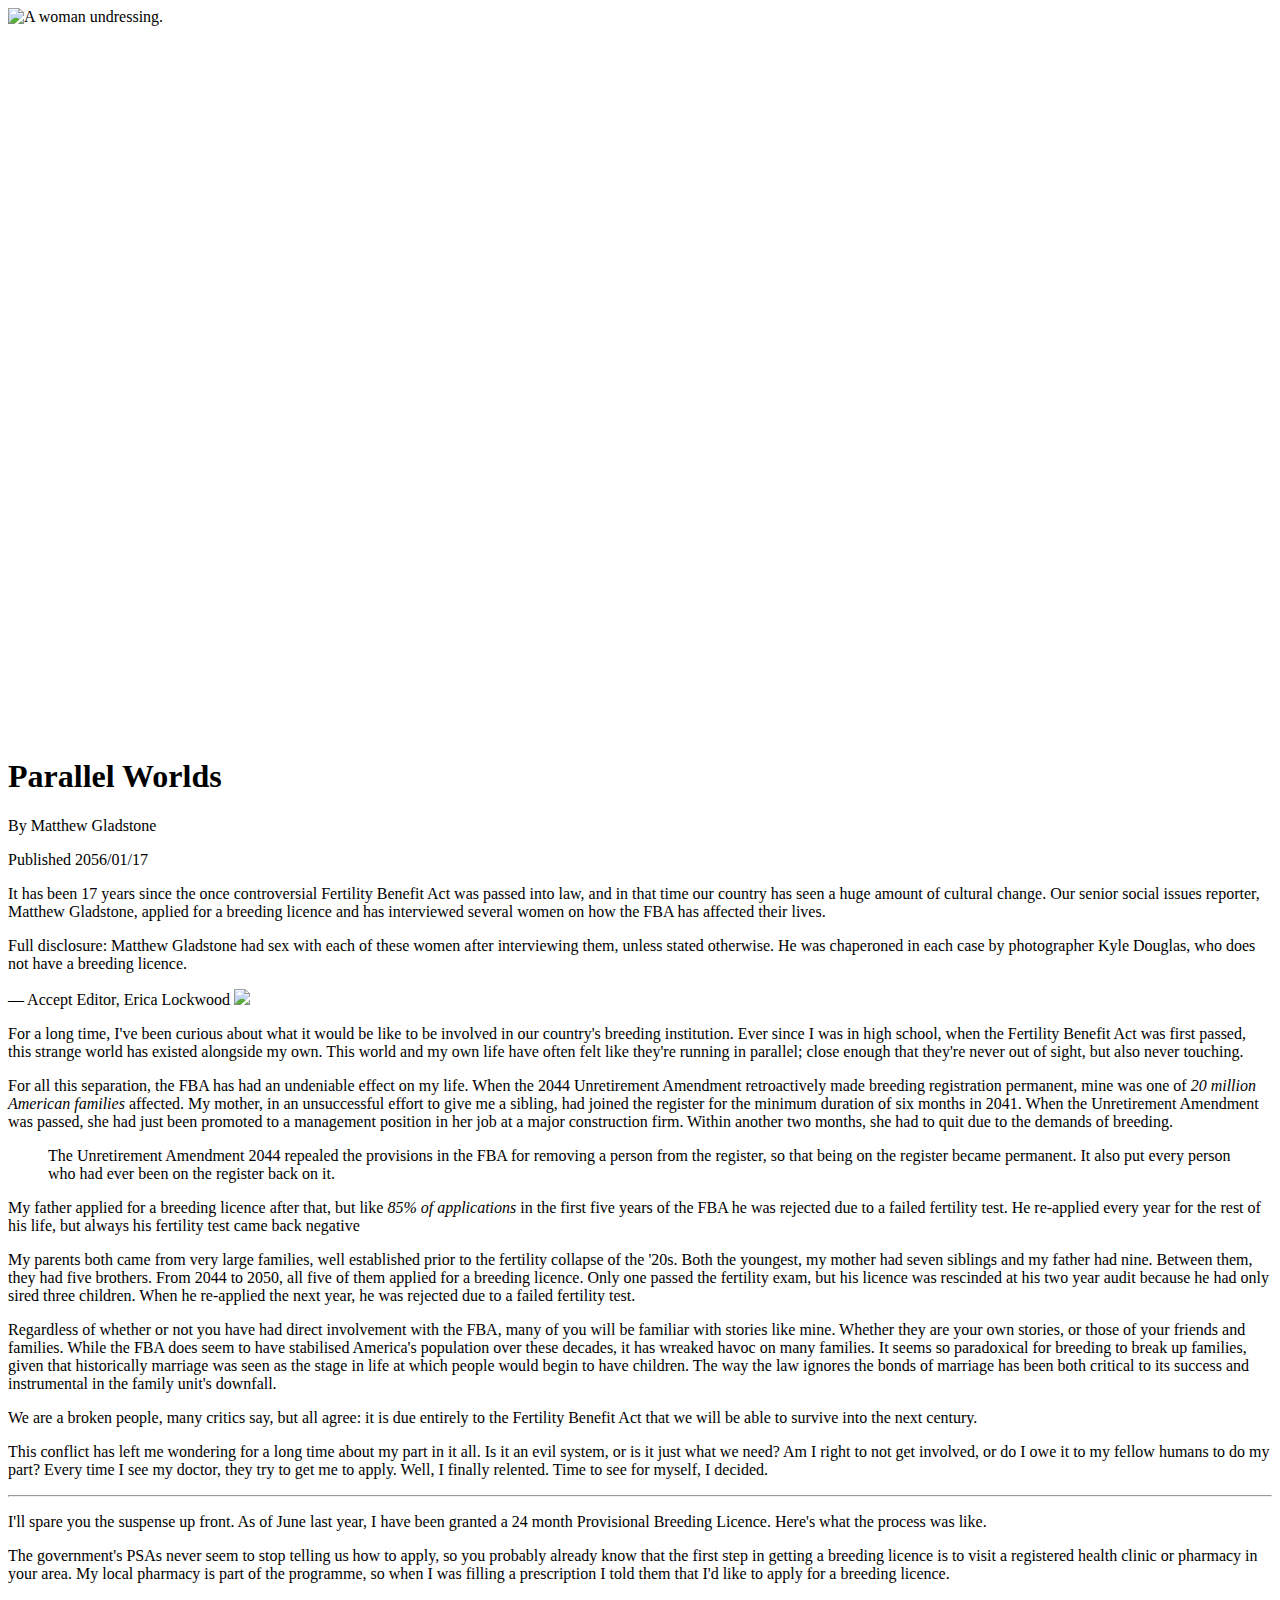
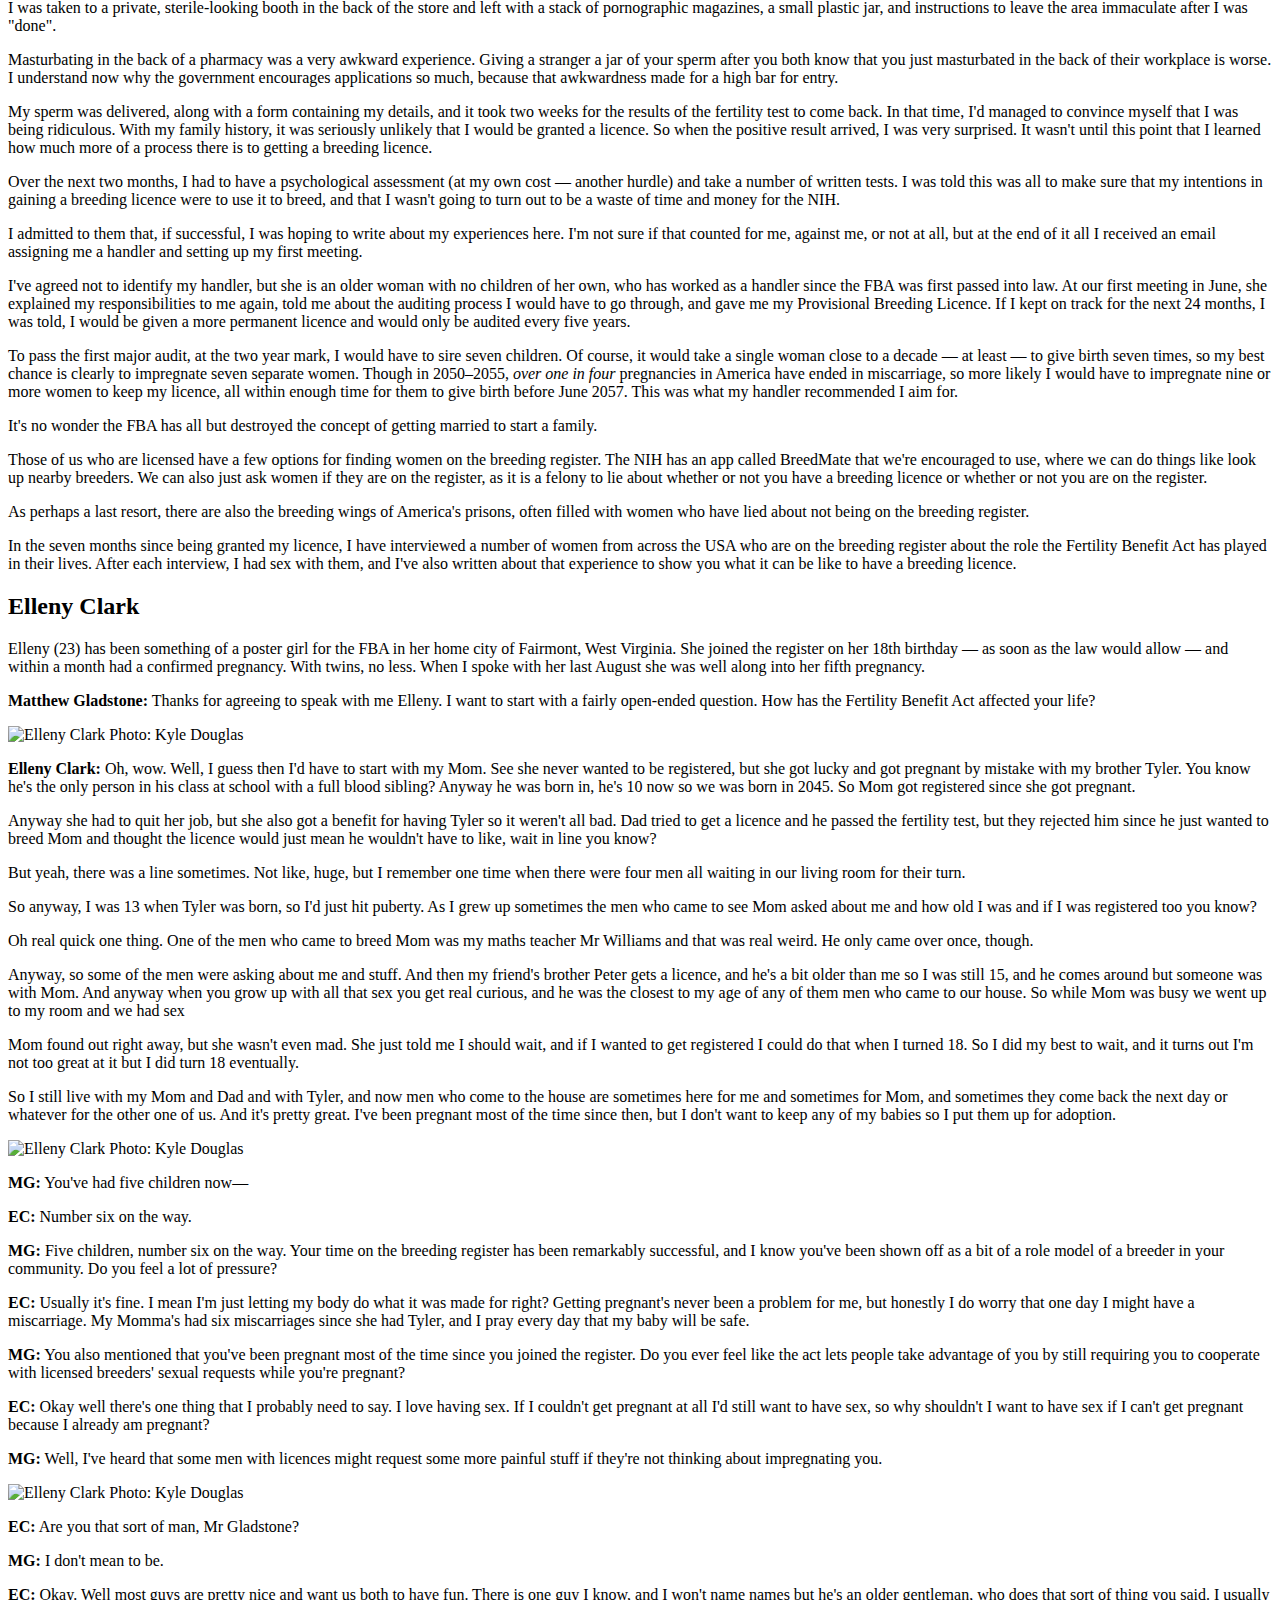
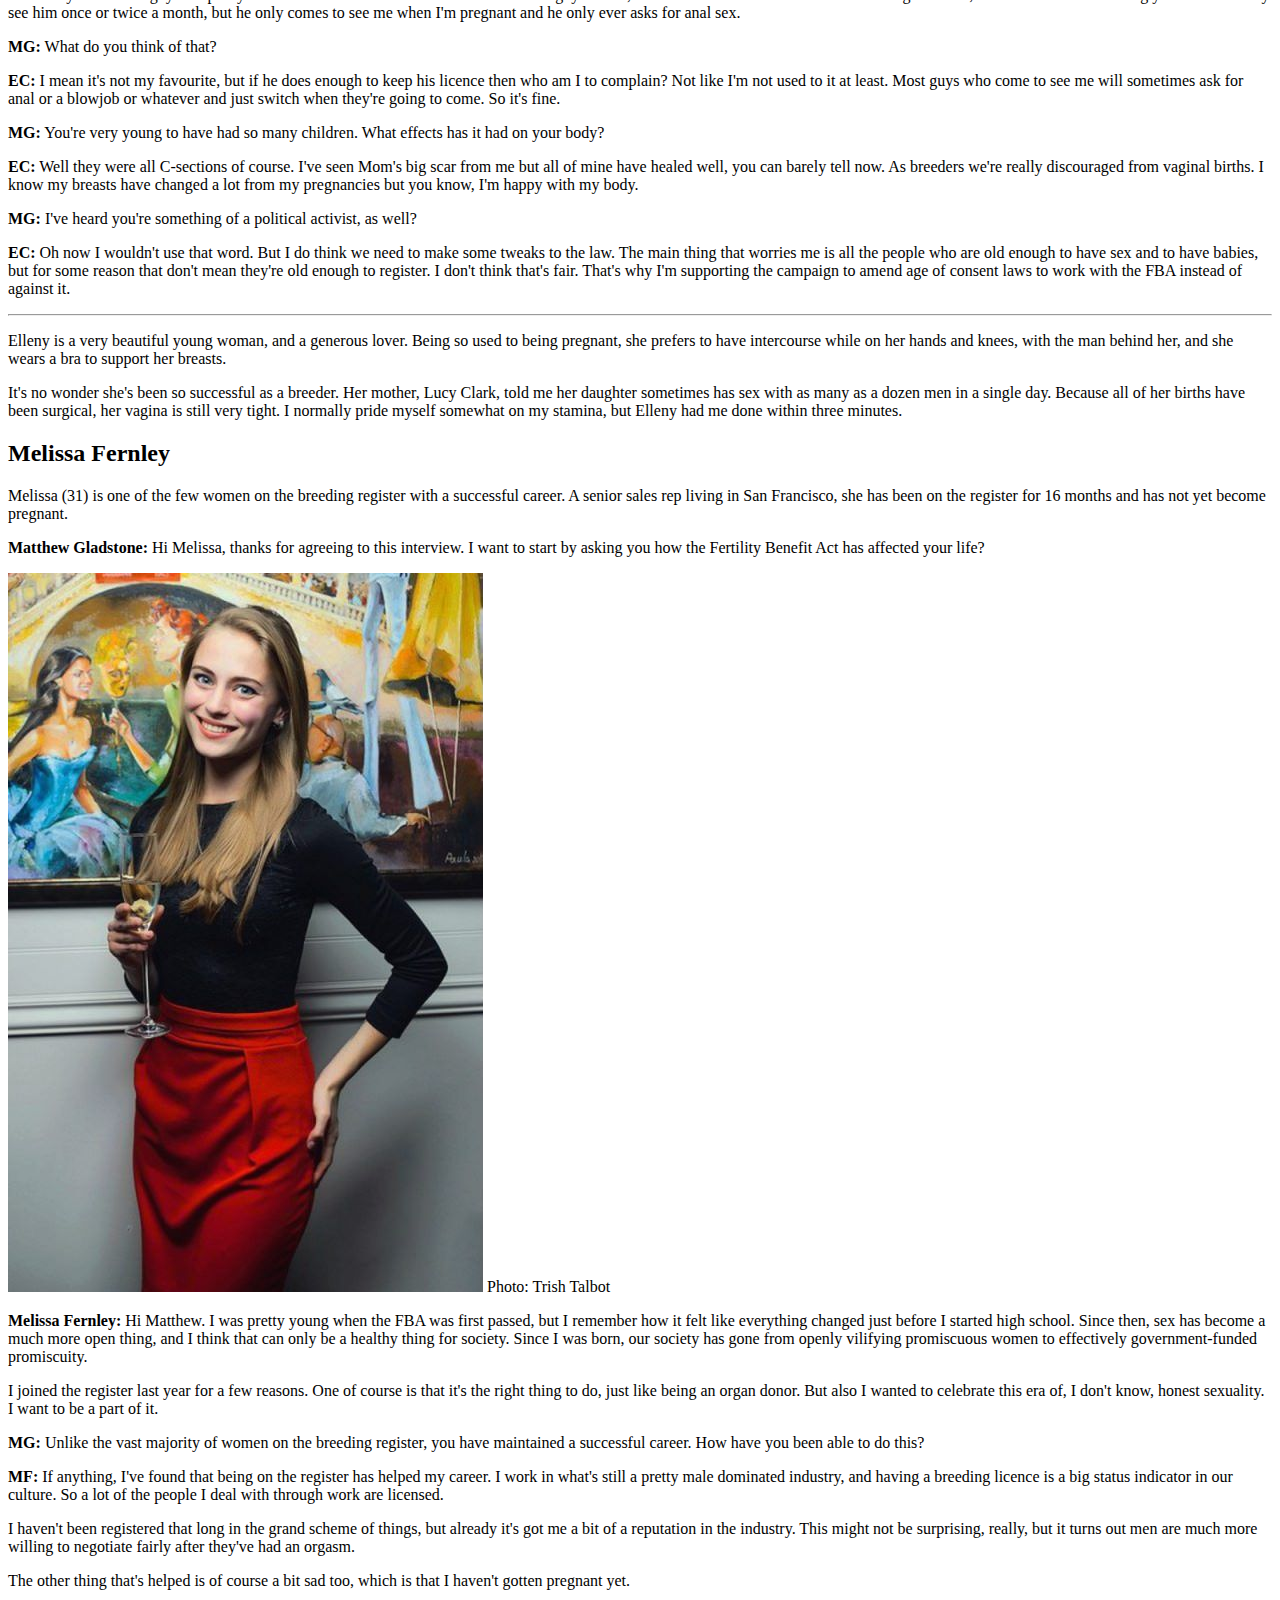
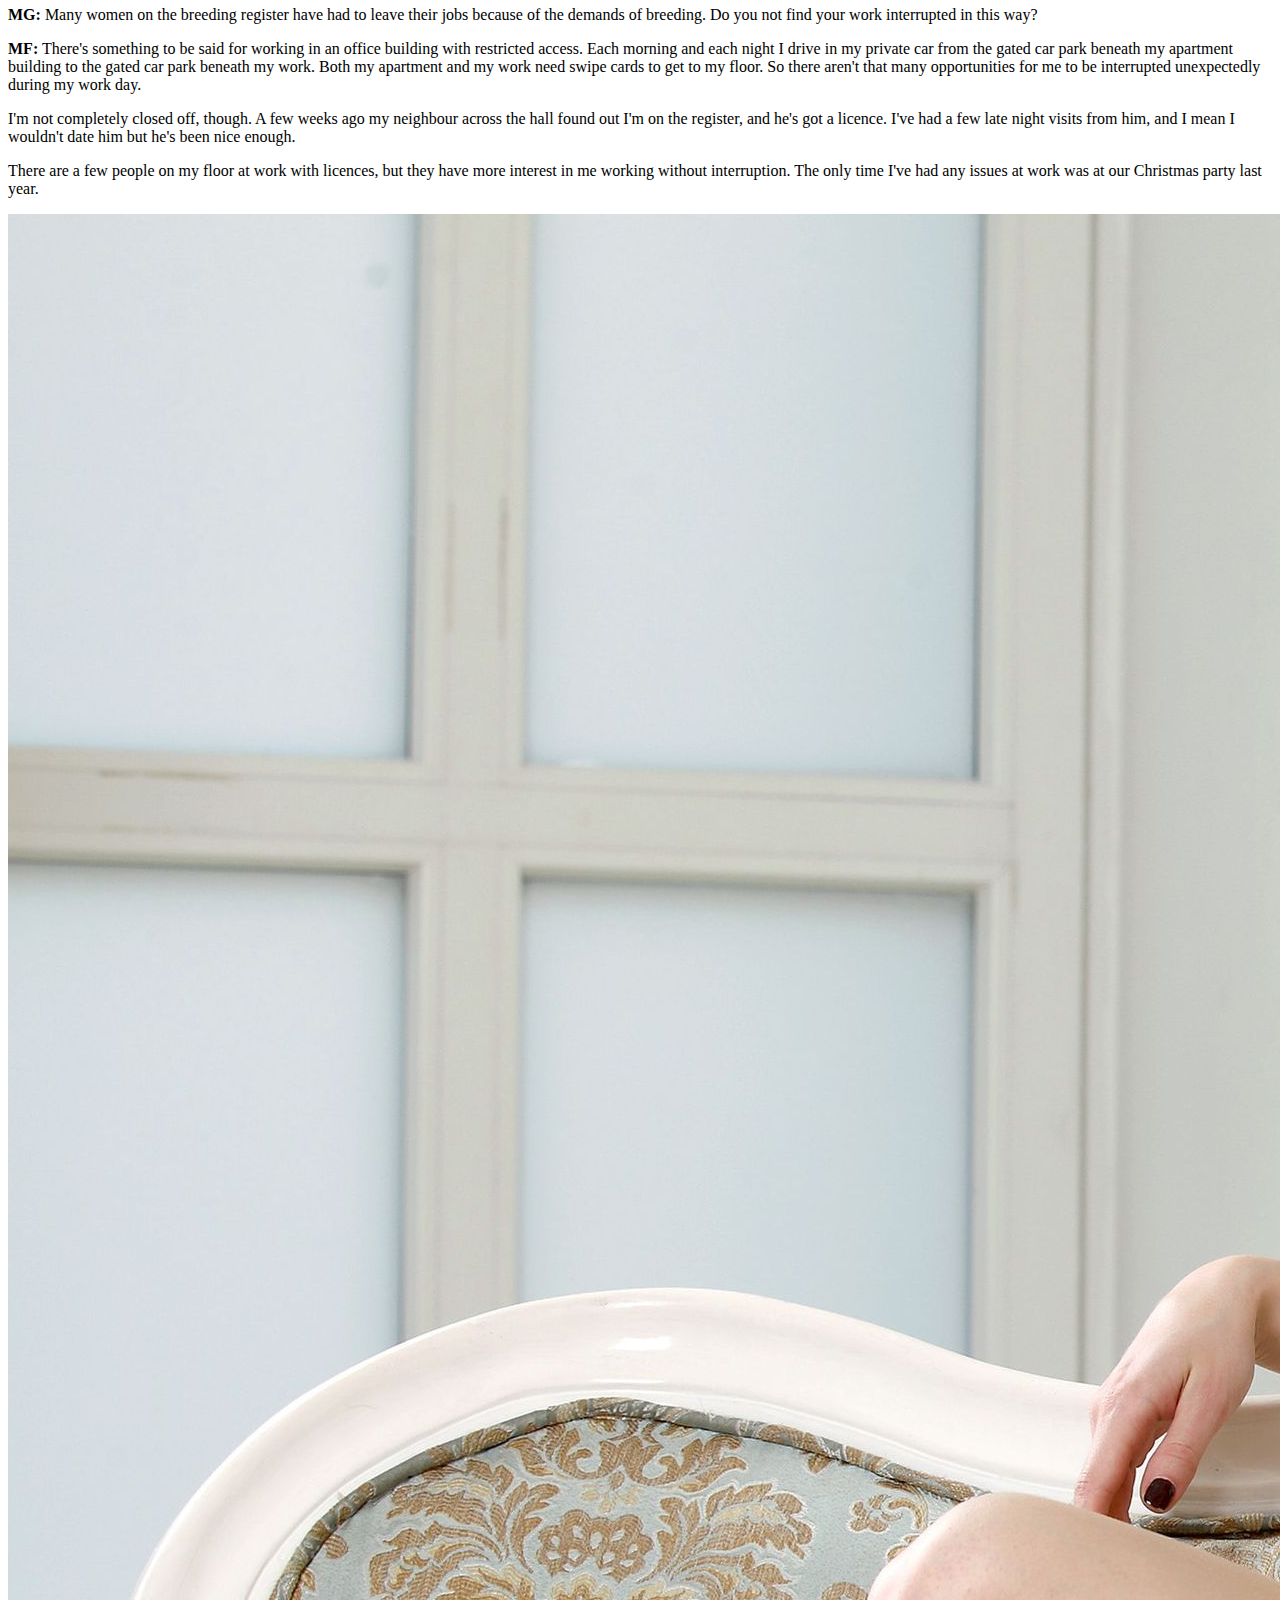
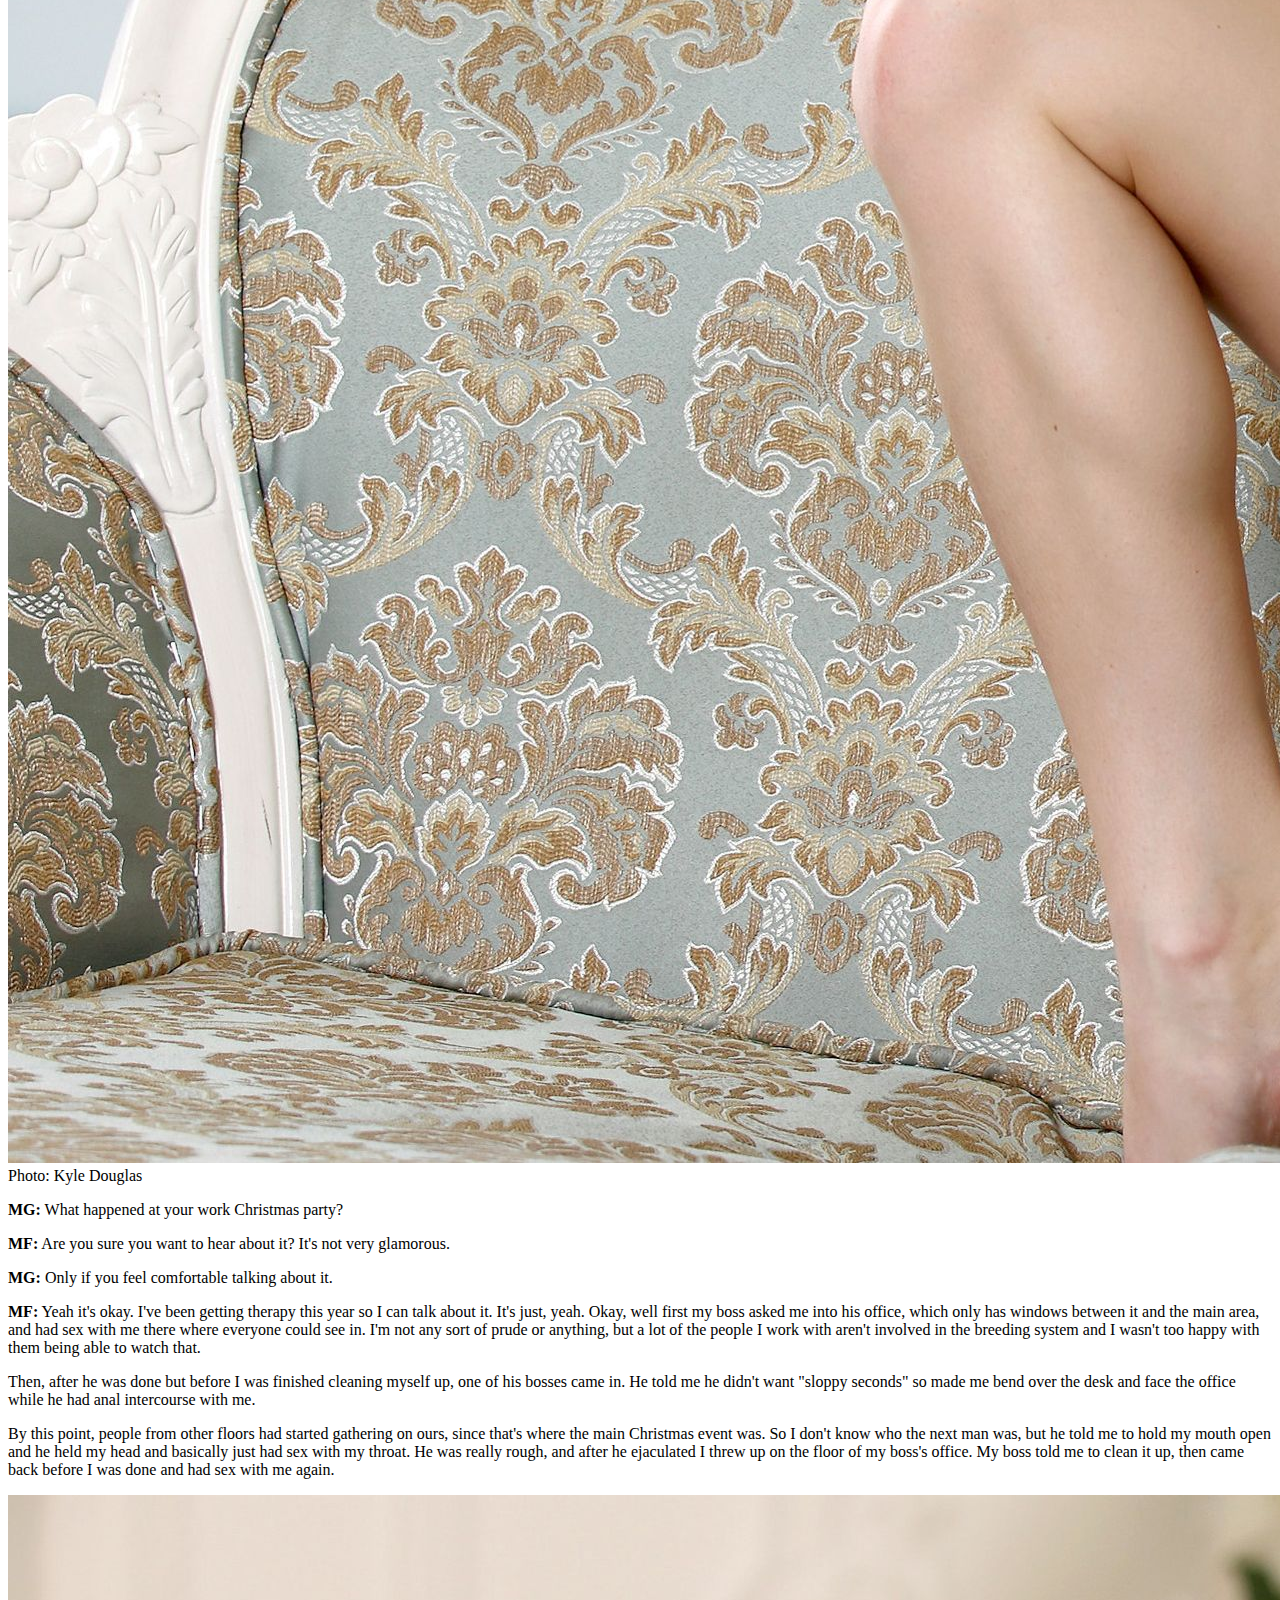
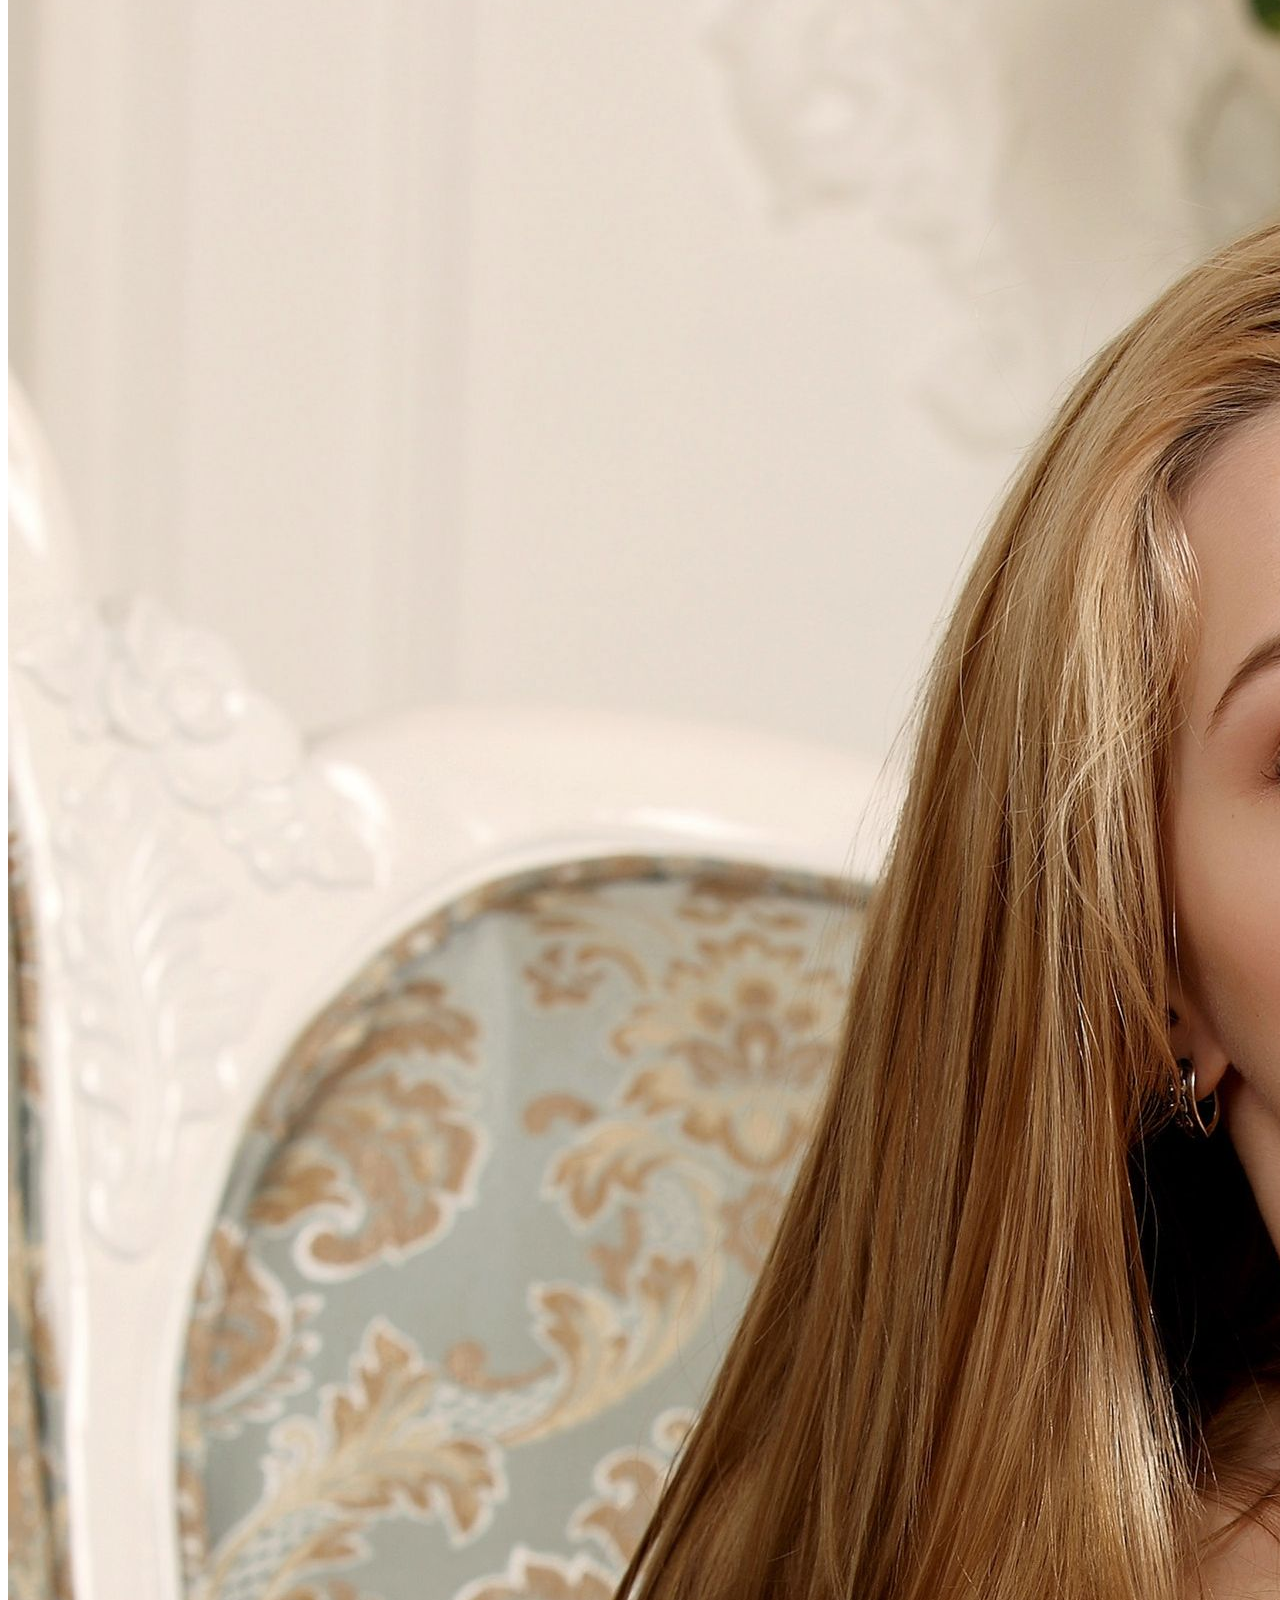
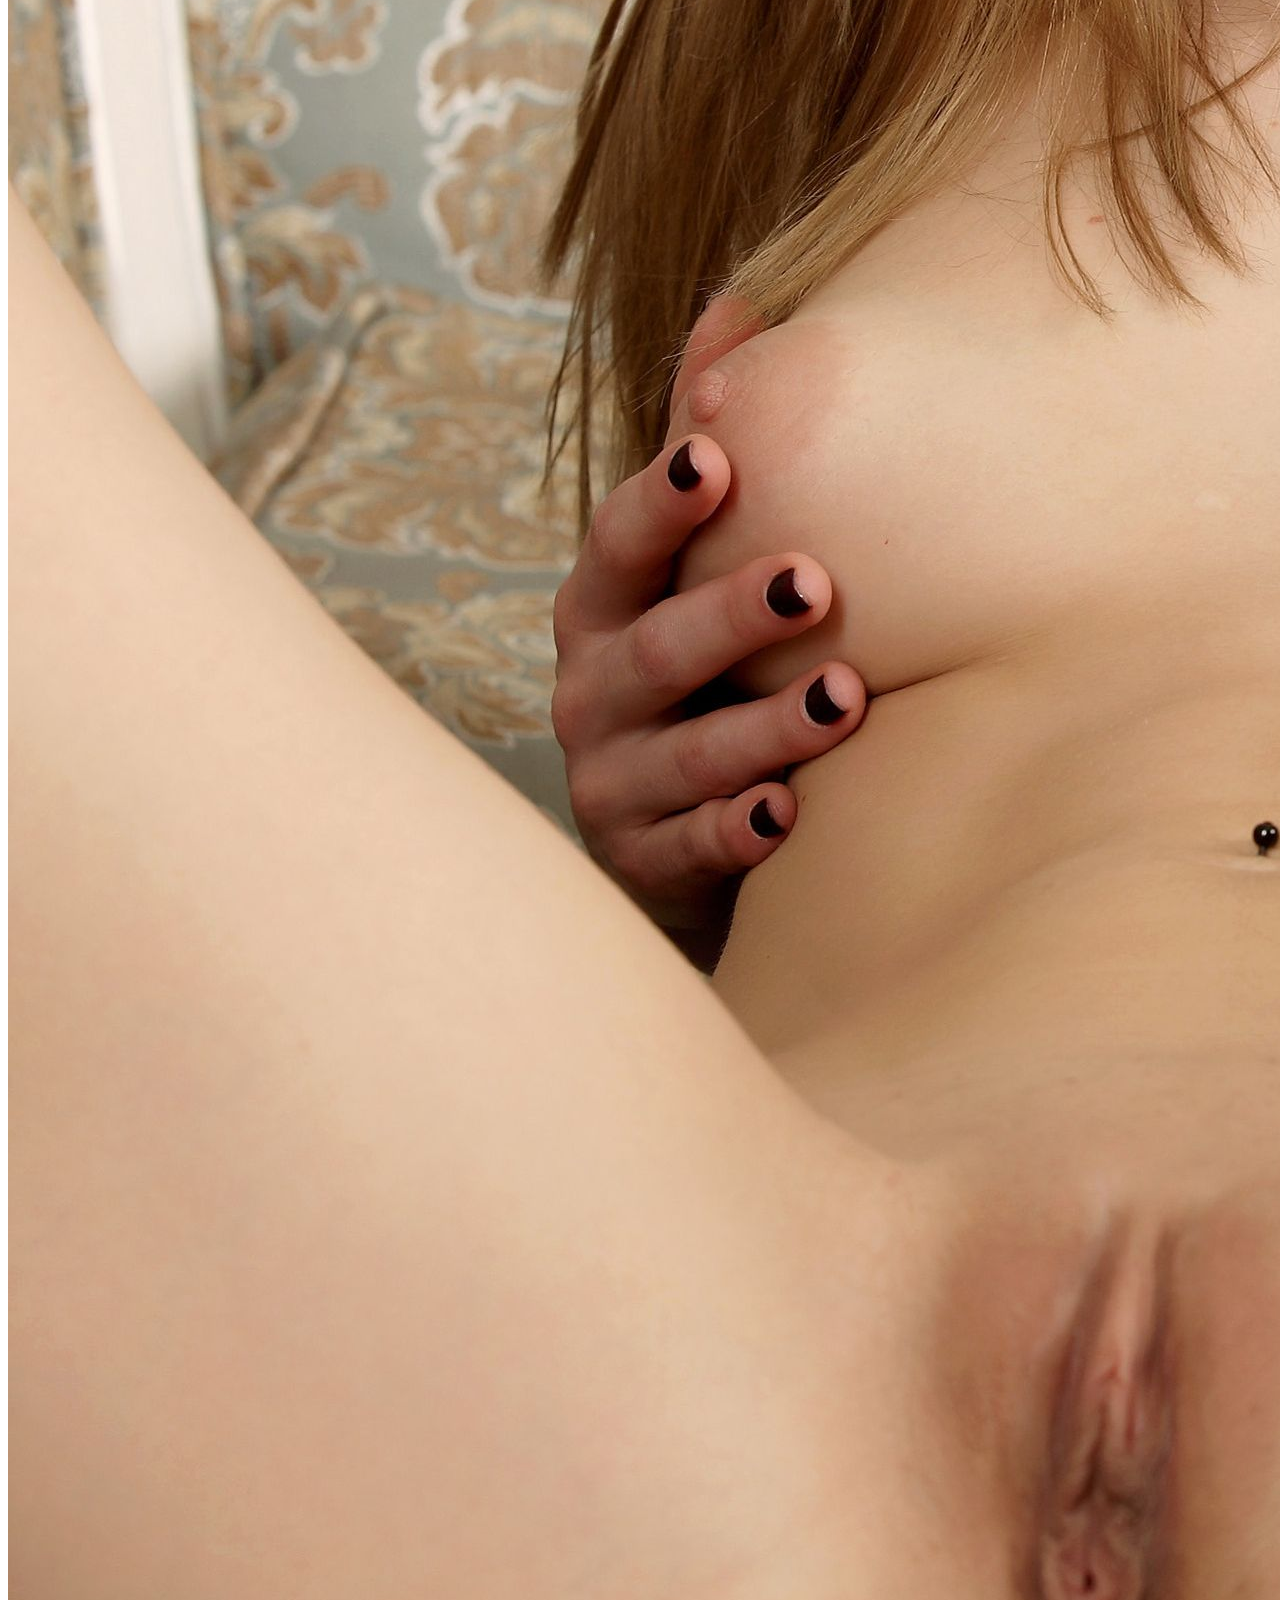
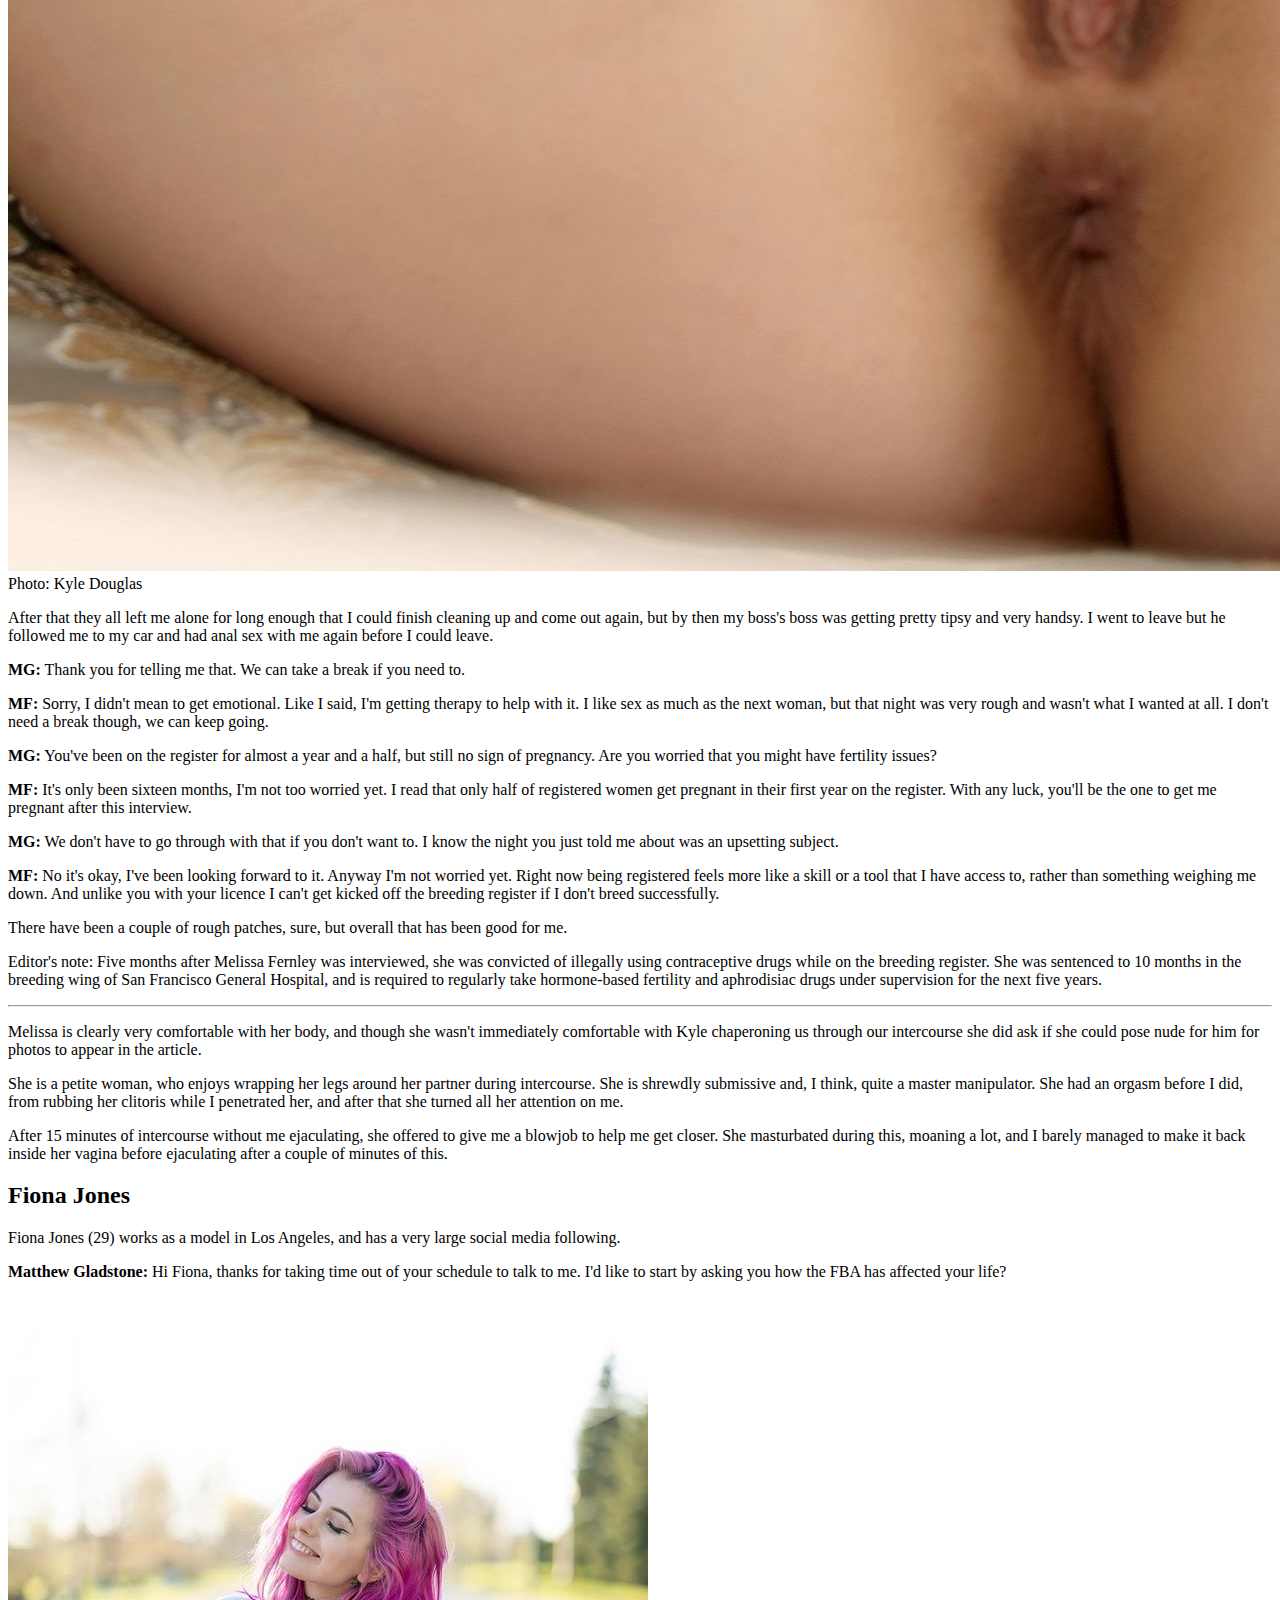
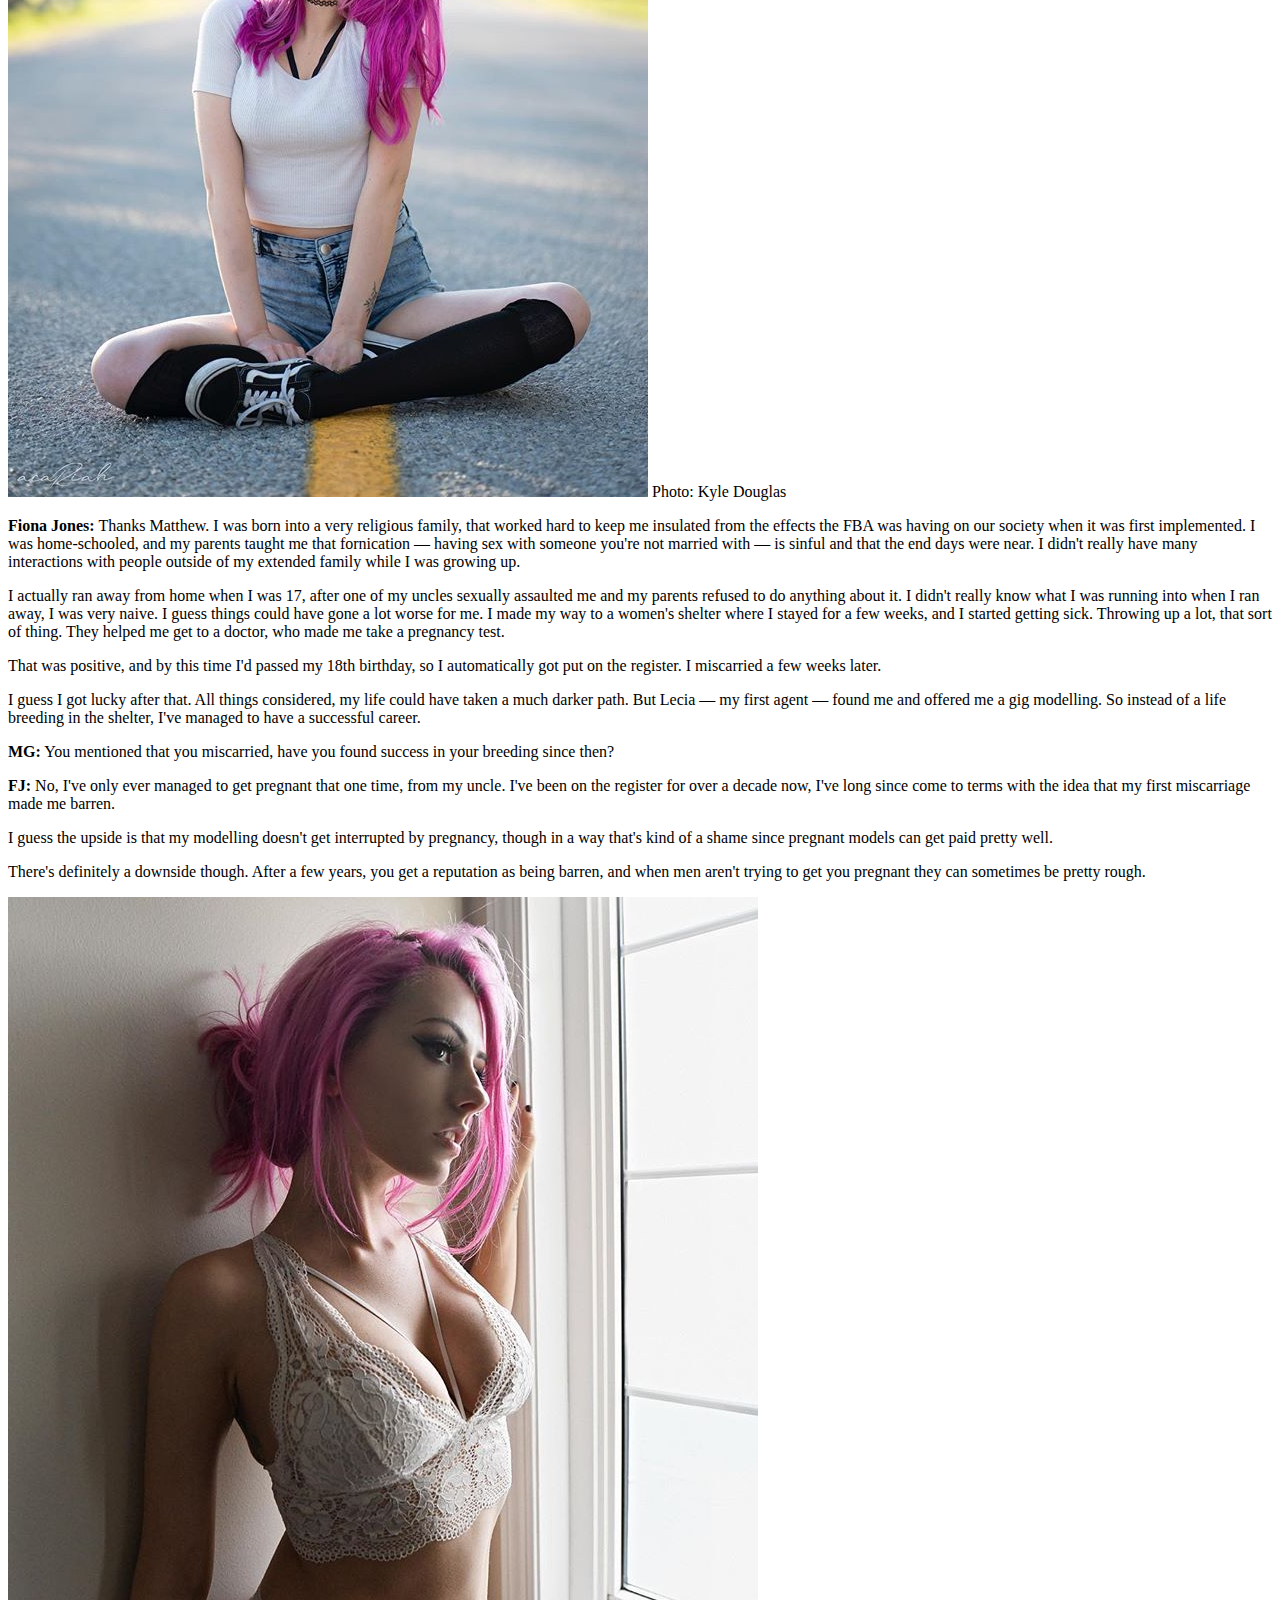
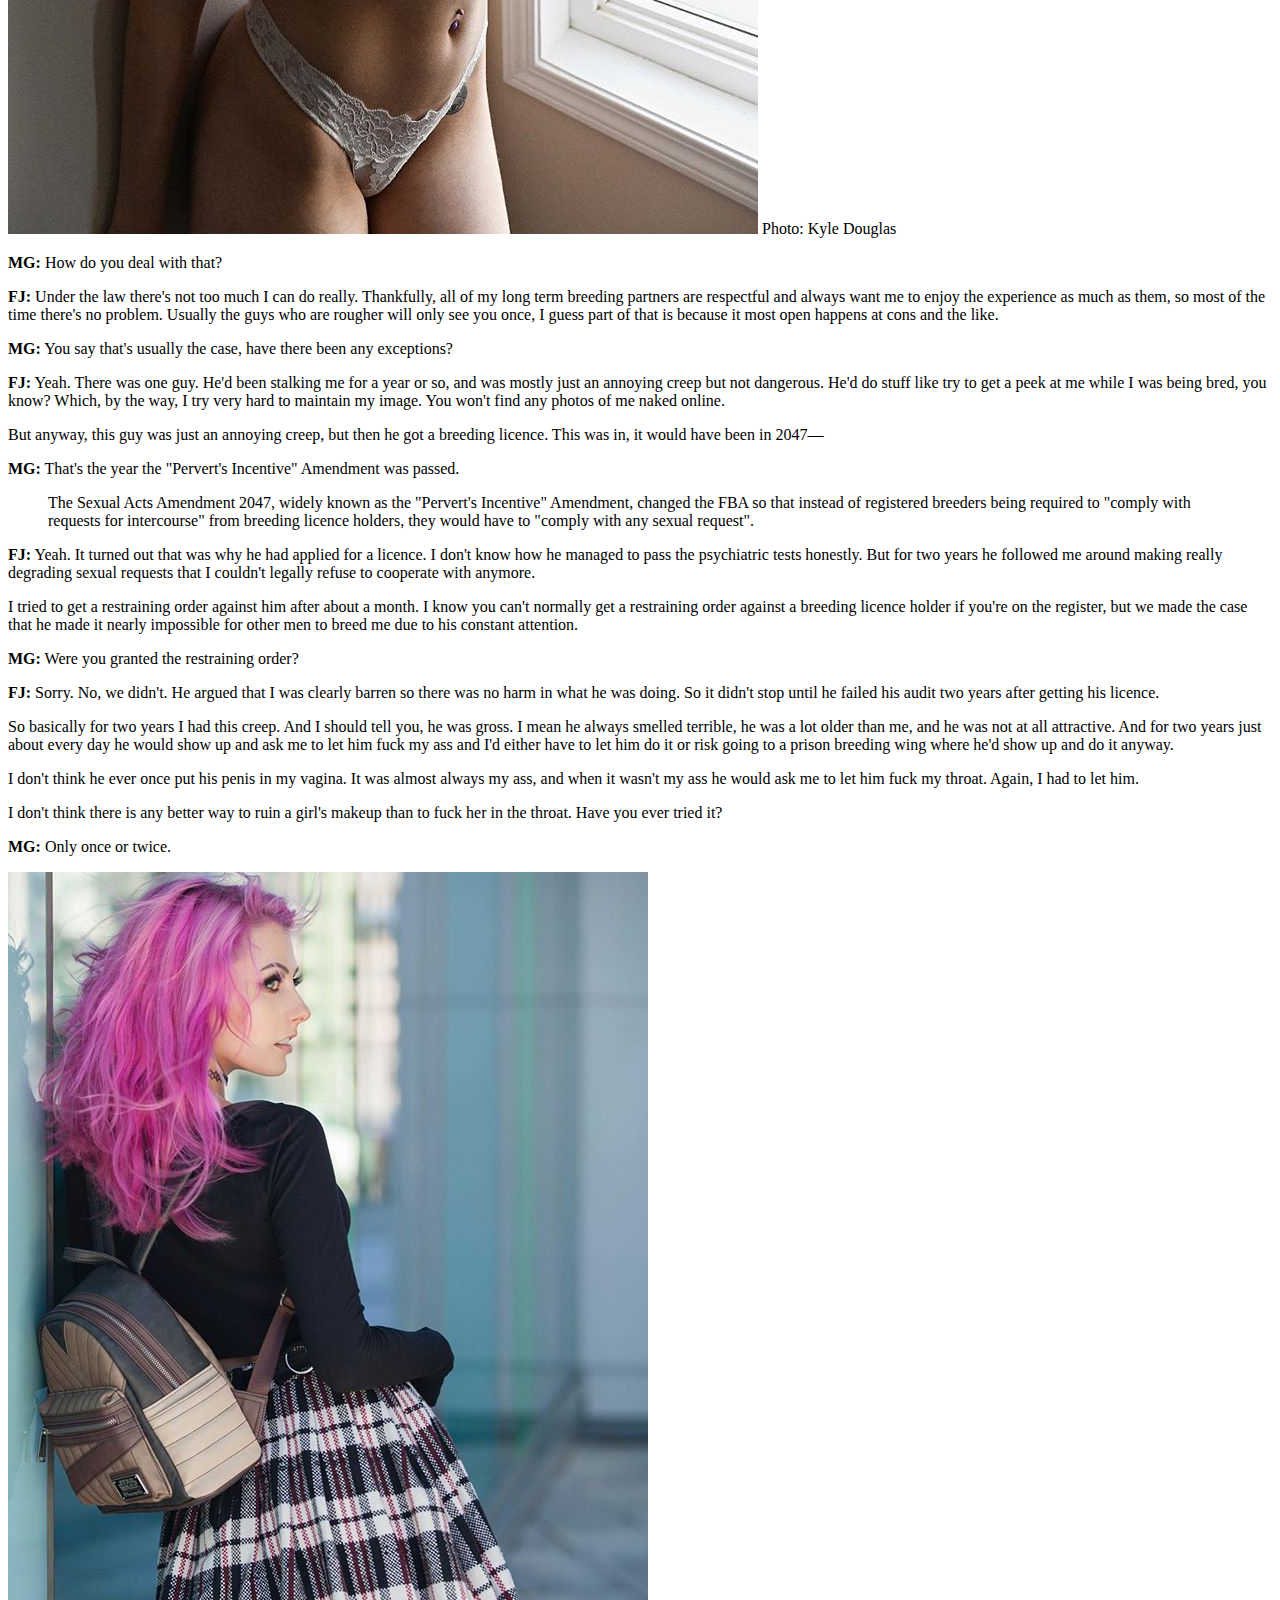
==== parallel-worlds/index.html @ 3870eb90 "Update index.html" ====
<!DOCTYPE html>
<html>

<head>
	<title>Parallel Worlds | Accept</title>

	<meta name="viewport" content="width=device-width, initial-scale=1.0">

	<link rel="icon" href="../favicon.ico" />
	<link rel="stylesheet" href="../style.css" />

	<script src="https://code.jquery.com/jquery-3.3.1.min.js"></script>
	<script>
		$(document).ready(function(){
			function slideInImages(event){
				var scrollTop = $(window).scrollTop();
				var scrollBottom = scrollTop+$(window).height();
				var images = $(".image-inset");
				images.each(function(){
					var image = $(this);
					var imageTop = image.offset().top;
					var imageBottom = imageTop+image.height();
					if (scrollBottom>imageTop && scrollTop<imageBottom){
						window.setTimeout(function(){image.addClass("show");}, 100);
					}
				});
			}
			$(window).on("scroll", slideInImages);
			slideInImages();
		});
	</script>
</head>

<body>
	<div class="top-image">
		<img src="../img/main/01.jpg" alt="A woman undressing." />
		<div style="padding-top:56.25%"></div>
	</div>

	<div class="layout">
		<article>
			<h1>Parallel Worlds</h1>

			<div class="article-info">
				<p>By Matthew Gladstone</p>
				<p>Published 2056/01/17</p>
			</div>

			<div class="editor-note">
				<p>It has been 17 years since the once controversial Fertility Benefit Act was passed into law, and in that time our country has seen a huge amount of cultural change. Our senior social issues reporter, Matthew Gladstone, applied for a breeding licence and has interviewed several women on how the FBA has affected their lives.</p>

				<p>Full disclosure: Matthew Gladstone had sex with each of these women after interviewing them, unless stated otherwise. He was chaperoned in each case by photographer Kyle Douglas, who does not have a breeding licence.</p>

				<p><span class="brand">&mdash;</span> Accept Editor, Erica Lockwood <img class="signoff" src="../img/heart.png" /></p>
			</div>

			<section>
				<p>For a long time, I've been curious about what it would be like to be involved in our country's breeding institution. Ever since I was in high school, when the Fertility Benefit Act was first passed, this strange world has existed alongside my own. This world and my own life have often felt like they're running in parallel; close enough that they're never out of sight, but also never touching.</p>

				<p>For all this separation, the FBA has had an undeniable effect on my life. When the 2044 Unretirement Amendment retroactively made breeding registration permanent, mine was one of <em class="highlight">20 million American families</em> affected. My mother, in an unsuccessful effort to give me a sibling, had joined the register for the minimum duration of six months in 2041. When the Unretirement Amendment was passed, she had just been promoted to a management position in her job at a major construction firm. Within another two months, she had to quit due to the demands of breeding.</p>

				<div class="pullquote-inset inset-center">
					<blockquote>
						<p>The Unretirement Amendment 2044 repealed the provisions in the FBA for removing a person from the register, so that being on the register became permanent. It also put every person who had ever been on the register back on it.</p>
					</blockquote>
				</div>

				<p>My father applied for a breeding licence after that, but like <em class="highlight">85% of applications</em> in the first five years of the FBA he was rejected due to a failed fertility test. He re-applied every year for the rest of his life, but always his fertility test came back negative</p>

				<p>My parents both came from very large families, well established prior to the fertility collapse of the '20s. Both the youngest, my mother had seven siblings and my father had nine. Between them, they had five brothers. From 2044 to 2050, all five of them applied for a breeding licence. Only one passed the fertility exam, but his licence was rescinded at his two year audit because he had only sired three children. When he re-applied the next year, he was rejected due to a failed fertility test.</p>

				<p>Regardless of whether or not you have had direct involvement with the FBA, many of you will be familiar with stories like mine. Whether they are your own stories, or those of your friends and families. While the FBA does seem to have stabilised America's population over these decades, it has wreaked havoc on many families. It seems so paradoxical for breeding to break up families, given that historically marriage was seen as the stage in life at which people would begin to have children. The way the law ignores the bonds of marriage has been both critical to its success and instrumental in the family unit's downfall.</p>

				<p>We are a broken people, many critics say, but all agree: it is due entirely to the Fertility Benefit Act that we will be able to survive into the next century.</p>

				<p>This conflict has left me wondering for a long time about my part in it all. Is it an evil system, or is it just what we need? Am I right to not get involved, or do I owe it to my fellow humans to do my part? Every time I see my doctor, they try to get me to apply. Well, I finally relented. Time to see for myself, I decided.</p>
			</section>

			<hr />

			<section>
				<p>I'll spare you the suspense up front. As of June last year, I have been granted a 24 month Provisional Breeding Licence. Here's what the process was like.</p>

				<p>The government's PSAs never seem to stop telling us how to apply, so you probably already know that the first step in getting a breeding licence is to visit a registered health clinic or pharmacy in your area. My local pharmacy is part of the programme, so when I was filling a prescription I told them that I'd like to apply for a breeding licence.</p>

				<p>I was taken to a private, sterile-looking booth in the back of the store and left with a stack of pornographic magazines, a small plastic jar, and instructions to leave the area immaculate after I was "done".</p>

				<p>Masturbating in the back of a pharmacy was a very awkward experience. Giving a stranger a jar of your sperm after you both know that you just masturbated in the back of their workplace is worse. I understand now why the government encourages applications so much, because that awkwardness made for a high bar for entry.</p>

				<p>My sperm was delivered, along with a form containing my details, and it took two weeks for the results of the fertility test to come back. In that time, I'd managed to convince myself that I was being ridiculous. With my family history, it was seriously unlikely that I would be granted a licence. So when the positive result arrived, I was very surprised. It wasn't until this point that I learned how much more of a process there is to getting a breeding licence.</p>

				<p>Over the next two months, I had to have a psychological assessment (at my own cost &mdash; another hurdle) and take a number of written tests. I was told this was all to make sure that my intentions in gaining a breeding licence were to use it to breed, and that I wasn't going to turn out to be a waste of time and money for the NIH.</p>

				<p>I admitted to them that, if successful, I was hoping to write about my experiences here. I'm not sure if that counted for me, against me, or not at all, but at the end of it all I received an email assigning me a handler and setting up my first meeting.</p>

				<p>I've agreed not to identify my handler, but she is an older woman with no children of her own, who has worked as a handler since the FBA was first passed into law. At our first meeting in June, she explained my responsibilities to me again, told me about the auditing process I would have to go through, and gave me my Provisional Breeding Licence. If I kept on track for the next 24 months, I was told, I would be given a more permanent licence and would only be audited every five years.</p>

				<p>To pass the first major audit, at the two year mark, I would have to sire seven children. Of course, it would take a single woman close to a decade &mdash; at least &mdash; to give birth seven times, so my best chance is clearly to impregnate seven separate women. Though in 2050&ndash;2055, <em class="highlight">over one in four</em> pregnancies in America have ended in miscarriage, so more likely I would have to impregnate nine or more women to keep my licence, all within enough time for them to give birth before June 2057. This was what my handler recommended I aim for.</p>

				<p>It's no wonder the FBA has all but destroyed the concept of getting married to start a family.</p>

				<p>Those of us who are licensed have a few options for finding women on the breeding register. The NIH has an app called BreedMate that we're encouraged to use, where we can do things like look up nearby breeders. We can also just ask women if they are on the register, as it is a felony to lie about whether or not you have a breeding licence or whether or not you are on the register.</p>

				<p>As perhaps a last resort, there are also the breeding wings of America's prisons, often filled with women who have lied about not being on the breeding register.</p>

				<p>In the seven months since being granted my licence, I have interviewed a number of women from across the USA who are on the breeding register about the role the Fertility Benefit Act has played in their lives. After each interview, I had sex with them, and I've also written about that experience to show you what it can be like to have a breeding licence.</p>
			</section>

			<section>
				<h2>Elleny Clark</h2>

				<p>Elleny (23) has been something of a poster girl for the FBA in her home city of Fairmont, West Virginia. She joined the register on her 18th birthday &mdash; as soon as the law would allow &mdash; and within a month had a confirmed pregnancy. With twins, no less. When I spoke with her last August she was well along into her fifth pregnancy.</p>

				<p><b>Matthew Gladstone:</b> Thanks for agreeing to speak with me Elleny. I want to start with a fairly open-ended question. How has the Fertility Benefit Act affected your life?</p>

				<div class="image-inset inset-left">
					<img src="../img/elleny-clark/01.jpg" alt="Elleny Clark" />
					<span class="image-caption">Photo: Kyle Douglas</span>
				</div>

				<p><b>Elleny Clark:</b> Oh, wow. Well, I guess then I'd have to start with my Mom. See she never wanted to be registered, but she got lucky and got pregnant by mistake with my brother Tyler. You know he's the only person in his class at school with a full blood sibling? Anyway he was born in, he's 10 now so we was born in 2045. So Mom got registered since she got pregnant.</p>

				<p>Anyway she had to quit her job, but she also got a benefit for having Tyler so it weren't all bad. Dad tried to get a licence and he passed the fertility test, but they rejected him since he just wanted to breed Mom and thought the licence would just mean he wouldn't have to like, wait in line you know?</p>

				<p>But yeah, there was a line sometimes. Not like, huge, but I remember one time when there were four men all waiting in our living room for their turn.</p>

				<p>So anyway, I was 13 when Tyler was born, so I'd just hit puberty. As I grew up sometimes the men who came to see Mom asked about me and how old I was and if I was registered too you know?</p>

				<p>Oh real quick one thing. One of the men who came to breed Mom was my maths teacher Mr Williams and that was real weird. He only came over once, though.</p>

				<p>Anyway, so some of the men were asking about me and stuff. And then my friend's brother Peter gets a licence, and he's a bit older than me so I was still 15, and he comes around but someone was with Mom. And anyway when you grow up with all that sex you get real curious, and he was the closest to my age of any of them men who came to our house. So while Mom was busy we went up to my room and we had sex</p>

				<p>Mom found out right away, but she wasn't even mad. She just told me I should wait, and if I wanted to get registered I could do that when I turned 18. So I did my best to wait, and it turns out I'm not too great at it but I did turn 18 eventually.</p>

				<p>So I still live with my Mom and Dad and with Tyler, and now men who come to the house are sometimes here for me and sometimes for Mom, and sometimes they come back the next day or whatever for the other one of us. And it's pretty great. I've been pregnant most of the time since then, but I don't want to keep any of my babies so I put them up for adoption.</p>

				<div class="image-inset inset-right">
					<img src="../img/elleny-clark/08.jpg" alt="Elleny Clark" />
					<span class="image-caption">Photo: Kyle Douglas</span>
				</div>

				<p><b>MG:</b> You've had five children now&mdash;</p>

				<p><b>EC:</b> Number six on the way.</p>

				<p><b>MG:</b> Five children, number six on the way. Your time on the breeding register has been remarkably successful, and I know you've been shown off as a bit of a role model of a breeder in your community. Do you feel a lot of pressure?</p>

				<p><b>EC:</b> Usually it's fine. I mean I'm just letting my body do what it was made for right? Getting pregnant's never been a problem for me, but honestly I do worry that one day I might have a miscarriage. My Momma's had six miscarriages since she had Tyler, and I pray every day that my baby will be safe.</p>

				<p><b>MG:</b> You also mentioned that you've been pregnant most of the time since you joined the register. Do you ever feel like the act lets people take advantage of you by still requiring you to cooperate with licensed breeders' sexual requests while you're pregnant?</p>

				<p><b>EC:</b> Okay well there's one thing that I probably need to say. I love having sex. If I couldn't get pregnant at all I'd still want to have sex, so why shouldn't I want to have sex if I can't get pregnant because I already am pregnant?</p>

				<p><b>MG:</b> Well, I've heard that some men with licences might request some more painful stuff if they're not thinking about impregnating you.</p>

				<div class="image-inset inset-left">
					<img src="../img/elleny-clark/12.jpg" alt="Elleny Clark" />
					<span class="image-caption">Photo: Kyle Douglas</span>
				</div>

				<p><b>EC:</b> Are you that sort of man, Mr Gladstone?</p>

				<p><b>MG:</b> I don't mean to be.</p>

				<p><b>EC:</b> Okay. Well most guys are pretty nice and want us both to have fun. There is one guy I know, and I won't name names but he's an older gentleman, who does that sort of thing you said. I usually see him once or twice a month, but he only comes to see me when I'm pregnant and he only ever asks for anal sex.</p>

				<p><b>MG:</b> What do you think of that?</p>

				<p><b>EC:</b> I mean it's not my favourite, but if he does enough to keep his licence then who am I to complain? Not like I'm not used to it at least. Most guys who come to see me will sometimes ask for anal or a blowjob or whatever and just switch when they're going to come. So it's fine.</p>

				<p><b>MG:</b> You're very young to have had so many children. What effects has it had on your body?</p>

				<p><b>EC:</b> Well they were all C-sections of course. I've seen Mom's big scar from me but all of mine have healed well, you can barely tell now. As breeders we're really discouraged from vaginal births. I know my breasts have changed a lot from my pregnancies but you know, I'm happy with my body.</p>

				<p><b>MG:</b> I've heard you're something of a political activist, as well?</p>

				<p><b>EC:</b> Oh now I wouldn't use that word. But I do think we need to make some tweaks to the law. The main thing that worries me is all the people who are old enough to have sex and to have babies, but for some reason that don't mean they're old enough to register. I don't think that's fair. That's why I'm supporting the campaign to amend age of consent laws to work with the FBA instead of against it.</p>

				<hr />

				<p>Elleny is a very beautiful young woman, and a generous lover. Being so used to being pregnant, she prefers to have intercourse while on her hands and knees, with the man behind her, and she wears a bra to support her breasts.</p>

				<p>It's no wonder she's been so successful as a breeder. Her mother, Lucy Clark, told me her daughter sometimes has sex with as many as a dozen men in a single day. Because all of her births have been surgical, her vagina is still very tight. I normally pride myself somewhat on my stamina, but Elleny had me done within three minutes.</p>
			</section>

			<section>
				<h2>Melissa Fernley</h2>

				<p>Melissa (31) is one of the few women on the breeding register with a successful career. A senior sales rep living in San Francisco, she has been on the register for 16 months and has not yet become pregnant.</p>

				<p><b>Matthew Gladstone:</b> Hi Melissa, thanks for agreeing to this interview. I want to start by asking you how the Fertility Benefit Act has affected your life?</p>

				<div class="image-inset inset-left">
					<img src="../img/melissa-fernley/01.jpg" alt="Melissa Fernley" />
					<span class="image-caption">Photo: Trish Talbot</span>
				</div>

				<p><b>Melissa Fernley:</b> Hi Matthew. I was pretty young when the FBA was first passed, but I remember how it felt like everything changed just before I started high school. Since then, sex has become a much more open thing, and I think that can only be a healthy thing for society. Since I was born, our society has gone from openly vilifying promiscuous women to effectively government-funded promiscuity.</p>

				<p>I joined the register last year for a few reasons. One of course is that it's the right thing to do, just like being an organ donor. But also I wanted to celebrate this era of, I don't know, honest sexuality. I want to be a part of it.</p>

				<p><b>MG:</b> Unlike the vast majority of women on the breeding register, you have maintained a successful career. How have you been able to do this?</p>

				<p><b>MF:</b> If anything, I've found that being on the register has helped my career. I work in what's still a pretty male dominated industry, and having a breeding licence is a big status indicator in our culture. So a lot of the people I deal with through work are licensed.</p>

				<p>I haven't been registered that long in the grand scheme of things, but already it's got me a bit of a reputation in the industry. This might not be surprising, really, but it turns out men are much more willing to negotiate fairly after they've had an orgasm.</p>

				<p>The other thing that's helped is of course a bit sad too, which is that I haven't gotten pregnant yet.</p>

				<p><b>MG:</b> Many women on the breeding register have had to leave their jobs because of the demands of breeding. Do you not find your work interrupted in this way?</p>

				<p><b>MF:</b> There's something to be said for working in an office building with restricted access. Each morning and each night I drive in my private car from the gated car park beneath my apartment building to the gated car park beneath my work. Both my apartment and my work need swipe cards to get to my floor. So there aren't that many opportunities for me to be interrupted unexpectedly during my work day.</p>

				<p>I'm not completely closed off, though. A few weeks ago my neighbour across the hall found out I'm on the register, and he's got a licence. I've had a few late night visits from him, and I mean I wouldn't date him but he's been nice enough.</p>

				<p>There are a few people on my floor at work with licences, but they have more interest in me working without interruption. The only time I've had any issues at work was at our Christmas party last year.</p>

				<div class="image-inset inset-center">
					<img src="../img/melissa-fernley/05.jpg" alt="Melissa Fernley" />
					<span class="image-caption">Photo: Kyle Douglas</span>
				</div>

				<p><b>MG:</b> What happened at your work Christmas party?</p>

				<p><b>MF:</b> Are you sure you want to hear about it? It's not very glamorous.</p>

				<p><b>MG:</b> Only if you feel comfortable talking about it.</p>

				<p><b>MF:</b> Yeah it's okay. I've been getting therapy this year so I can talk about it. It's just, yeah. Okay, well first my boss asked me into his office, which only has windows between it and the main area, and had sex with me there where everyone could see in. I'm not any sort of prude or anything, but a lot of the people I work with aren't involved in the breeding system and I wasn't too happy with them being able to watch that.</p>

				<p>Then, after he was done but before I was finished cleaning myself up, one of his bosses came in. He told me he didn't want "sloppy seconds" so made me bend over the desk and face the office while he had anal intercourse with me.</p>

				<p>By this point, people from other floors had started gathering on ours, since that's where the main Christmas event was. So I don't know who the next man was, but he told me to hold my mouth open and he held my head and basically just had sex with my throat. He was really rough, and after he ejaculated I threw up on the floor of my boss's office. My boss told me to clean it up, then came back before I was done and had sex with me again.</p>

				<div class="image-inset inset-right">
					<img src="../img/melissa-fernley/07.jpg" alt="Melissa Fernley" />
					<span class="image-caption">Photo: Kyle Douglas</span>
				</div>

				<p>After that they all left me alone for long enough that I could finish cleaning up and come out again, but by then my boss's boss was getting pretty tipsy and very handsy. I went to leave but he followed me to my car and had anal sex with me again before I could leave.</p>

				<p><b>MG:</b> Thank you for telling me that. We can take a break if you need to.</p>

				<p><b>MF:</b> Sorry, I didn't mean to get emotional. Like I said, I'm getting therapy to help with it. I like sex as much as the next woman, but that night was very rough and wasn't what I wanted at all. I don't need a break though, we can keep going.</p>

				<p><b>MG:</b> You've been on the register for almost a year and a half, but still no sign of pregnancy. Are you worried that you might have fertility issues?</p>

				<p><b>MF:</b> It's only been sixteen months, I'm not too worried yet. I read that only half of registered women get pregnant in their first year on the register. With any luck, you'll be the one to get me pregnant after this interview.</p>

				<p><b>MG:</b> We don't have to go through with that if you don't want to. I know the night you just told me about was an upsetting subject.</p>

				<p><b>MF:</b> No it's okay, I've been looking forward to it. Anyway I'm not worried yet. Right now being registered feels more like a skill or a tool that I have access to, rather than something weighing me down. And unlike you with your licence I can't get kicked off the breeding register if I don't breed successfully.</p>

				<p>There have been a couple of rough patches, sure, but overall that has been good for me.</p>

				<p class="editor-note">Editor's note: Five months after Melissa Fernley was interviewed, she was convicted of illegally using contraceptive drugs while on the breeding register. She was sentenced to 10 months in the breeding wing of San Francisco General Hospital, and is required to regularly take hormone-based fertility and aphrodisiac drugs under supervision for the next five years.</p>

				<hr />

				<p>Melissa is clearly very comfortable with her body, and though she wasn't immediately comfortable with Kyle chaperoning us through our intercourse she did ask if she could pose nude for him for photos to appear in the article.</p>

				<p>She is a petite woman, who enjoys wrapping her legs around her partner during intercourse. She is shrewdly submissive and, I think, quite a master manipulator. She had an orgasm before I did, from rubbing her clitoris while I penetrated her, and after that she turned all her attention on me.</p>

				<p>After 15 minutes of intercourse without me ejaculating, she offered to give me a blowjob to help me get closer. She masturbated during this, moaning a lot, and I barely managed to make it back inside her vagina before ejaculating after a couple of minutes of this.</p>
			</section>

			<section>
				<h2>Fiona Jones</h2>

				<p>Fiona Jones (29) works as a model in Los Angeles, and has a very large social media following.</p>

				<p><b>Matthew Gladstone:</b> Hi Fiona, thanks for taking time out of your schedule to talk to me. I'd like to start by asking you how the FBA has affected your life?</p>

				<div class="image-inset inset-left">
					<img src="../img/fiona-jones/10.jpg" alt="Fiona Jones" />
					<span class="image-caption">Photo: Kyle Douglas</span>
				</div>

				<p><b>Fiona Jones:</b> Thanks Matthew. I was born into a very religious family, that worked hard to keep me insulated from the effects the FBA was having on our society when it was first implemented. I was home-schooled, and my parents taught me that fornication &mdash; having sex with someone you're not married with &mdash; is sinful and that the end days were near. I didn't really have many interactions with people outside of my extended family while I was growing up.</p>

				<p>I actually ran away from home when I was 17, after one of my uncles sexually assaulted me and my parents refused to do anything about it. I didn't really know what I was running into when I ran away, I was very naive. I guess things could have gone a lot worse for me. I made my way to a women's shelter where I stayed for a few weeks, and I started getting sick. Throwing up a lot, that sort of thing. They helped me get to a doctor, who made me take a pregnancy test.</p>

				<p>That was positive, and by this time I'd passed my 18th birthday, so I automatically got put on the register. I miscarried a few weeks later.</p>

				<p>I guess I got lucky after that. All things considered, my life could have taken a much darker path. But Lecia &mdash; my first agent &mdash; found me and offered me a gig modelling. So instead of a life breeding in the shelter, I've managed to have a successful career.</p>

				<p><b>MG:</b> You mentioned that you miscarried, have you found success in your breeding since then?</p>

				<p><b>FJ:</b> No, I've only ever managed to get pregnant that one time, from my uncle. I've been on the register for over a decade now, I've long since come to terms with the idea that my first miscarriage made me barren.</p>

				<p>I guess the upside is that my modelling doesn't get interrupted by pregnancy, though in a way that's kind of a shame since pregnant models can get paid pretty well.</p>

				<p>There's definitely a downside though. After a few years, you get a reputation as being barren, and when men aren't trying to get you pregnant they can sometimes be pretty rough.</p>

				<div class="image-inset inset-right">
					<img src="../img/fiona-jones/03.jpg" alt="Fiona Jones" />
					<span class="image-caption">Photo: Kyle Douglas</span>
				</div>

				<p><b>MG:</b> How do you deal with that?</p>

				<p><b>FJ:</b> Under the law there's not too much I can do really. Thankfully, all of my long term breeding partners are respectful and always want me to enjoy the experience as much as them, so most of the time there's no problem. Usually the guys who are rougher will only see you once, I guess part of that is because it most open happens at cons and the like.</p>

				<p><b>MG:</b> You say that's usually the case, have there been any exceptions?</p>

				<p><b>FJ:</b> Yeah. There was one guy. He'd been stalking me for a year or so, and was mostly just an annoying creep but not dangerous. He'd do stuff like try to get a peek at me while I was being bred, you know? Which, by the way, I try very hard to maintain my image. You won't find any photos of me naked online.</p>

				<p>But anyway, this guy was just an annoying creep, but then he got a breeding licence. This was in, it would have been in 2047&mdash;</p>

				<p><b>MG:</b> That's the year the "Pervert's Incentive" Amendment was passed.</p>

				<div class="pullquote-inset inset-center">
					<blockquote>
						<p>The Sexual Acts Amendment 2047, widely known as the "Pervert's Incentive" Amendment, changed the FBA so that instead of registered breeders being required to "comply with requests for intercourse" from breeding licence holders, they would have to "comply with any sexual request".</p>
					</blockquote>
				</div>

				<p><b>FJ:</b> Yeah. It turned out that was why he had applied for a licence. I don't know how he managed to pass the psychiatric tests honestly. But for two years he followed me around making really degrading sexual requests that I couldn't legally refuse to cooperate with anymore.</p>

				<p>I tried to get a restraining order against him after about a month. I know you can't normally get a restraining order against a breeding licence holder if you're on the register, but we made the case that he made it nearly impossible for other men to breed me due to his constant attention.</p>

				<p><b>MG:</b> Were you granted the restraining order?</p>

				<p><b>FJ:</b> Sorry. No, we didn't. He argued that I was clearly barren so there was no harm in what he was doing. So it didn't stop until he failed his audit two years after getting his licence.</p>

				<p>So basically for two years I had this creep. And I should tell you, he was gross. I mean he always smelled terrible, he was a lot older than me, and he was not at all attractive. And for two years just about every day he would show up and ask me to let him fuck my ass and I'd either have to let him do it or risk going to a prison breeding wing where he'd show up and do it anyway.</p>

				<p>I don't think he ever once put his penis in my vagina. It was almost always my ass, and when it wasn't my ass he would ask me to let him fuck my throat. Again, I had to let him.</p>

				<p>I don't think there is any better way to ruin a girl's makeup than to fuck her in the throat. Have you ever tried it?</p>

				<p><b>MG:</b> Only once or twice.</p>

				<div class="image-inset inset-left">
					<img src="../img/fiona-jones/05.jpg" alt="Fiona Jones" />
					<span class="image-caption">Photo: Kyle Douglas</span>
				</div>

				<p><b>FJ:</b> Well you've probably seen then how it smears spit all over the lower half of her face, and makes her cry away any eye makeup she had on. I started to pray that this day, he would show up and ask to fuck my ass, because at least then I could still do my job afterwards.</p>

				<p>And that lasted two years. But honestly, it's the only serious trouble I've had. Like I said before, usually guys who just want to use my body to get off only do it once, and they don't tend to show up right before a shoot.</p>

				<p><b>MG:</b> Do you think the Pervert's Incentive was a mistake?</p>

				<p><b>FJ:</b> I don't know. I've read that we were in danger of not having enough successful breeding men to keep our population stable. I mean I'm not naive, I know why it was implemented and I know it's had more effects than just a couple of bad years for me.</p>

				<p>If there was any mistake. I think it's that they didn't also tighten up the psych tests to stop guys like that getting licensed. But overall? It's probably done more good than harm.</p>

				<p><b>MG:</b> You mentioned before that you put a lot of effort into maintaining your image. But you've also said fans with breeding licences can do some pretty nasty things with you at public events. How do you balance that?</p>

				<p><b>FJ:</b> Very carefully. It's definitely not easy. I have to choose which cons I go to based on their breeding policies, I stay by my stall the whole time and always have it set up right next to a private breeding tent, and I always have to arrive very early and leave very late. It can be pretty exhausting, but even so I find cons can be pretty fun.</p>

				<p><b>MG:</b> What about in your work? Surely some of your colleagues have licences, and there are always cameras around.</p>

				<p><b>FJ:</b> Everyone I work with is great about it. A lot of photographers are licensed and will want to have sex after the shoot, but they're mostly long-term partners who I actually know very well. Everyone there respects how I want to control my image.</p>

				<hr />

				<p>When we went to have sex after the interview, Fiona asked if I would like to try "using her throat". She assured me that she was now quite good at receiving that sort of attention, that she would enjoy it, and that she trusted that I wouldn't hurt her.</p>

				<p>To do this, she lay on her bed on her back, with her head hanging off the side, and guided me to penetrate her throat. With one hand she reached back around me to hold my buttocks and help control my pace, while she rubbed her vulva with her other hand.</p>

				<p>She hadn't lied about being good at it, and several times she used her hand to show me that I could safely increase my pace or thrust harder.</p>

				<p>It took about 10 minutes before I felt confident to thrust into her like this hard and fast enough to bring myself to orgasm. As I grew close, she pressed a fingertip against my anus, which I will readily admit I enjoyed.</p>

				<p>She had warned me before we started that I should pull out before I ejaculated so it would go into her mouth instead of potentially down her windpipe, but I confess in the moment I forgot this until after I started to ejaculate mid-thrust and instinctively pushed myself as deep inside her as I could manage.</p>

				<p>I had to apologise profusely through her coughing fit that followed. She was right that the act entirely ruined her makeup. I can understand now why some men might prefer this to vaginal sex, in cases where impregnation is not possible.</p>
			</section>

			<section>
				<h2>Ocean Liu</h2>

				<p>Ocean Liu (34) immigrated from China when she was 18, and now lives in Houston, Texas, with her long-term boyfriend, Adam, and their golden retriever, Poyo.</p>

				<p><b>Matthew Gladstone:</b> Hi Ocean, thanks for agreeing to speak with me today. I start each of these interviews by asking how the Fertility Benefit Act has affected your life, but in your case it's a little more complicated. Could you please tell me how both the Fertility Breeding Act here in America and China's Breeding Policy have affected your life?</p>

				<p><b>Ocean Liu:</b> Hello Matthew. Before we start, I would just like to say thank you very much for this interview. My experiences with China's Breeding Policy have had a very strong effect on my life, both in China and here in America, so I hope you don't mind if it's quite a long answer.</p>

				<p><b>MG:</b> Not at all, please go on.</p>

				<div class="image-inset inset-left">
					<img src="../img/ocean-liu/01.jpg" alt="Ocean Liu" />
					<span class="image-caption">Photo: Ocean Liu</span>
				</div>

				<p><b>OL:</b> Okay. Although I have spent longer living under the rules of the FBA, my life has been influenced much more by China's Breeding Policy. Growing up in China, every girl is taken from her home after she turns 16, and made to go to a breeding camp. Life there is very strict, I suppose it is similar to attending boarding school. While you are there they continue your education, you wear a uniform, and you sleep and eat with the other girls.</p>

				<p>But in another way it is like being conscripted into an army. You spend a year at that camp, and in that time they train you to be the best breeder you can possibly be. They control your diet, put you through a tough exercise regime every day, and make you take a lot of pills and injections.</p>

				<p>They never told us what the drugs were for, but from the way we changed at that camp we all thought they were for helping us maintain an ideal weight and for increasing libido. I suppose they probably were also aimed at improving our fertility.</p>

				<p>After a year, when you are 17, they move you to another camp. When I was taken to my second camp, I didn't know anyone there, and I was given very little opportunity to speak with the other girls there. This was the breeding camp, which they had spent the previous year preparing us for. Unlike the first camp, here we were given our own rooms. We ate and slept there, and the only time in which I could interact with any of the other girls at the camp was during the morning exercise routine. But after that, we were confined to our rooms for the remainder of the day.</p>

				<p>Everyone had to stay at this camp for a year, unless they became pregnant. It was explained to me that, if I was found to be pregnant, I would be taken to another camp for a year before returning here to start my year of breeding service again. This is how China ensures the most fertile women are able to continue being bred for the longest. I did not get pregnant during my year here, but I saw many women who I think would have been in their thirties or even forties during the group exercise every morning, so clearly it must work.</p>

				<p>Because I did not get pregnant, after I turned 18 I was returned to my family home. Re-integration was&hellip; difficult. For the past two years I had been trained and conditioned that my interactions with men would all be sexual, and my libido was still very high from the camp's drug regimen. On several occasions during my first few months back I presented myself to my father without thinking about what I was doing. My mother was very worried by this, and encouraged me to travel to America to live with her sister until I could break this conditioning.</p>

				<div class="image-inset inset-center">
					<img src="../img/ocean-liu/07.jpg" alt="Ocean Liu" />
					<span class="image-caption">Photo: Adam Zhen</span>
				</div>

				<p>My mother chaperoned me to my aunt's house here in Houston. It was a difficult and embarrassing journey. My mother had puchased a chastity belt to protect me, but when we arrived in America the metal in it set off security alerts. I remember this encounter very clearly, because of how incredibly embarrassing it was. They patted me down, then took me to a private room when I refused to remove the bulky item around my pubic area. There, they made me remove my pants to see what it was. They tried to speak to me for a long time but I understood very little English then. It wasn't until another guard finally entered the room with my mother's key and gave it to me that I could remove the chastity belt.</p>

				<p>Standing there with my bottom half naked and two of the guards in the room being men, I had an overwhelming urge to present myself to them. So, I did. They seemed shocked, but conversed and eventually the woman and one of the men left the room. The man who was still there showed me a card, and I could read English better than I could understand it so I did recognise the words "FBA", though at the time I didn't know what that meant.</p>

				<p>He had sex with me there in that room before eventually returning me to my mother. I could tell she was very upset, but she didn't ask me what had happened.</p>

				<p>So that is how I arrived in America. My mother delivered me to my aunt's home before she left home, and there my aunt started trying to untrain my conditioning from the breeding camp. Before very long, though, I started showing signs of pregnancy.</p>

				<p>There was a lot of discussion in my family around if I should stay in America, knowing I would be made to join the breeding register if I remained, or if I should return to China where I would likely struggle to overcome my conditioning.</p>

				<p>In the end, I made the decision to stay. I wanted do my best to use what I had learned in China to be a very good breeder under the American system.</p>

				<p>I guess the rest is history? That was the first of three successful pregnancies I have carried here. A few years ago I met Adam for the first time when he came to breed me, and we fell in love.</p>

				<p><b>MG:</b> It's very interesting that, over a year in a breeding camp, you didn't get pregnant. But then after your first sexual encounter in America you were successfully bred. What do you put this down to?</p>

				<p><b>OL:</b> I think the reason is the men. In China, every man is told to breed and every woman is told to breed. Here in America, only some men are told to breed, and they have to be tested for fertility. I think that almost all of the men who tried to breed me in my room in the camp would have been infertile, but the man with the breeding licence in the airport would have been fertile.</p>

				<p><b>MG:</b> It sounds like you think China might benefit from following a more American model, then?</p>

				<div class="image-inset inset-right">
					<img src="../img/ocean-liu/06.jpg" alt="Ocean Liu" />
					<span class="image-caption">Photo: Adam Zhen</span>
				</div>

				<p><b>OL:</b> Well, in one respect. I think the way they encourage every man to breed, even though almost all of them are infertile, is a bad decision. But there are less fertility problems in women and China is very good at turning us into good breeders.</p>

				<p>America has lots of advertising telling women to join the breeding register, but most never will. I know some are made to join because they get pregnant, but realistically this is very rare. I think America can learn more from China than we can learn from America, in that it needs to make more effort to teach girls to be good breeders.</p>

				<p>You were telling me before the interview how the breeding system here has felt like it is separate to your life. That is the problem &mdash; people can step aside from it. It would be better for Americans to see breeding as their duty, instead of something to choose if it suits them.</p>

				<p><b>MG:</b> It's interesting to hear you say that. Now that you've been living in America for 16 years, I'm sure you've seen just how much of a cultural shift we have seen in this area. We've seen this, for example, with the Unretirement Amendment 12 years ago and the Pervert's Incentive Amendment nine years ago. Some states have proposed laws for pre-registration of girls who are under 18, so they will automatically join the register once they are old enough. Do you think this cultural shift has been moving, and is continuing to move, in the right direction?</p>

				<p><b>OL:</b> Hmm, this is a hard question. One thing that I have certainly noticed here in America that was not the case in China is how much men here desire blowjobs and anal sex. In China, everyone knows that it is our duty to breed. In America, I think many men with a licence see it as a license to have sex more than a licence to breed, and just that they have to breed so they can keep it.</p>

				<p>The Pervert's Amendment is the perfect example of this, and I think it was a bad idea. It focuses on the men, but like I said earlier having more men is not the answer. America needs to focus on teaching its young women to be breeders, and to move away from this fascination with non-breeding sex.</p>

				<p class="editor-note">Editor's note: The above interview has been edited for clarity. Due to a medical emergency, Kyle Douglas was unavailable to chaperone intercourse between Ocean Liu and Matthew Gladstone, so they did not have sex after their interview as originally intended.</p>
			</section>

			<hr />

			<section>
				<p>It's only been seven months since I gained my licence, so I haven't yet ticked off any of the requirements of my audit. I hadn't realised just how anxiety-inducing these first months of being licenced would be, where I know my responsibilities but have now way yet to know if I am meeting them.</p>

				<p>At first, my ability to work while fulfilling my responsibilities as a licenced breeder were helped but us hiring a woman on the register to clean our home and cook meals for us, but once she became pregnant I knew that continuing to have sex with her would not help me hit my audit targets. The same story has been repeated with each of the women with whom I have had any sort of breeding arrangement, and in each case I can only hope that their pregnancy was my doing.</p>

				<p>I had hoped, perhaps, that my working on this article might help me out, but as you will surely have realised by now I didn't have any opportunity to impregnate the women I interviewed here. The irony is not lost on me.</p>

				<p>The journey has also been difficult for my wife. Though she has long wanted us to have a child of our own, she does not want to join the breeding register so can't risk getting pregnant. We had assumed, given my family history, that I was infertile, but when I was granted my licence that changed things for us. As a man with a breeding licence, I'm legally prohibited from using any contraceptives. Which wouldn't be a problem if we didn't also live in Virginia.</p>

				<p>Unlike most states, here in Virginia birth control is outlawed for everyone, regardless of whether or not you are part of the breeding system under the FBA. So if my wife and I are to have sex, we risk either prison or making her a breeder for life.</p>

				<p>My wife has accepted that I have a responsibility, as a fertile man, to breed as many women as possible. But it has been more difficult to accept that, unless we mean to risk prison or servitude, our sex life has been relegated to oral or anal sex only. I hope it will not be the case for us, but again this only makes me think of how the FBA has destroyed historic ideas of what it meant to be a family in America.</p>

				<p>There is a silver lining, however. It is thanks to the incentives and strictures of the FBA that we do not have the aging &mdash; and dying &mdash; population seen in those more liberal nations that refused to implement a breeding programme after the fertility collapse. And for all the damage the FBA might have done, it still has not entirely killed the dream of a family.</p>

				<p>My wife and I now hope that, one day, we might be able to adopt a child that I have sired <img class="signoff" src="../img/heart.png" /></p>
			</section>
		</article>
	</div>
</body>

</html>
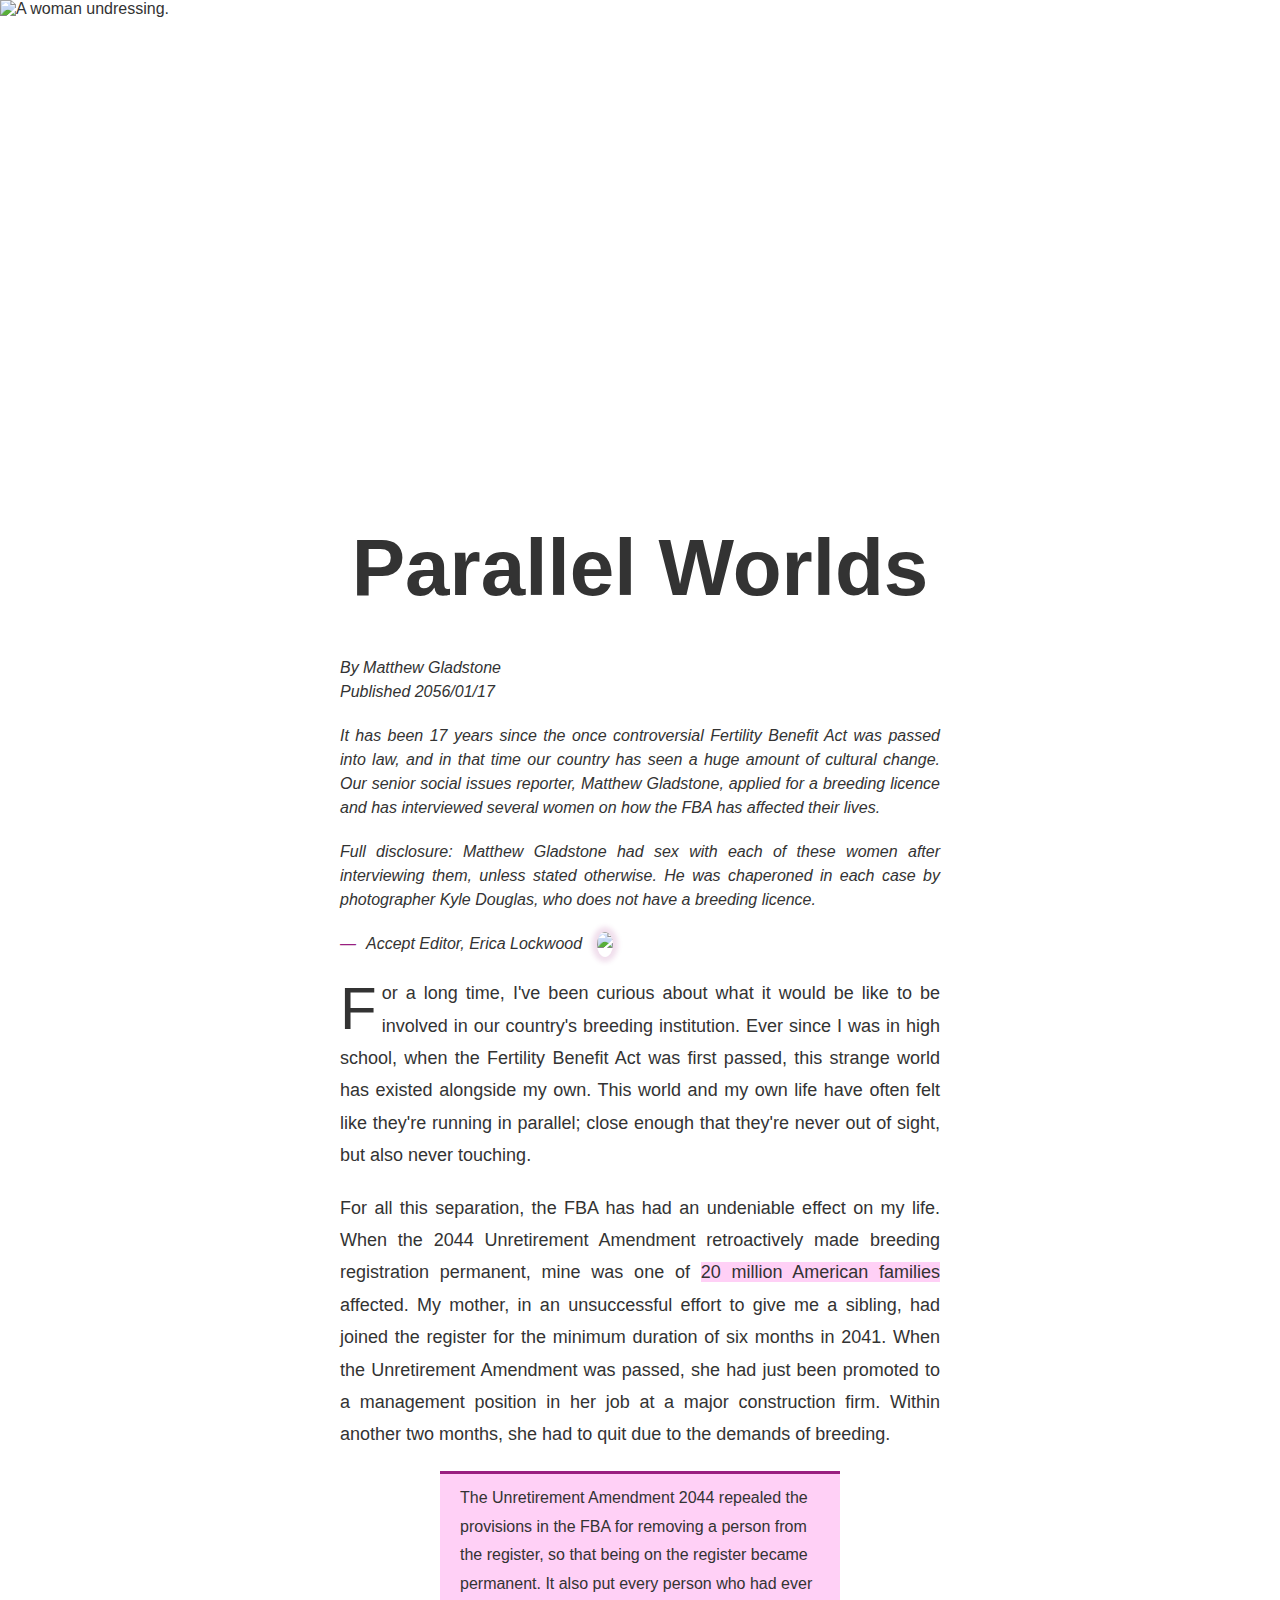
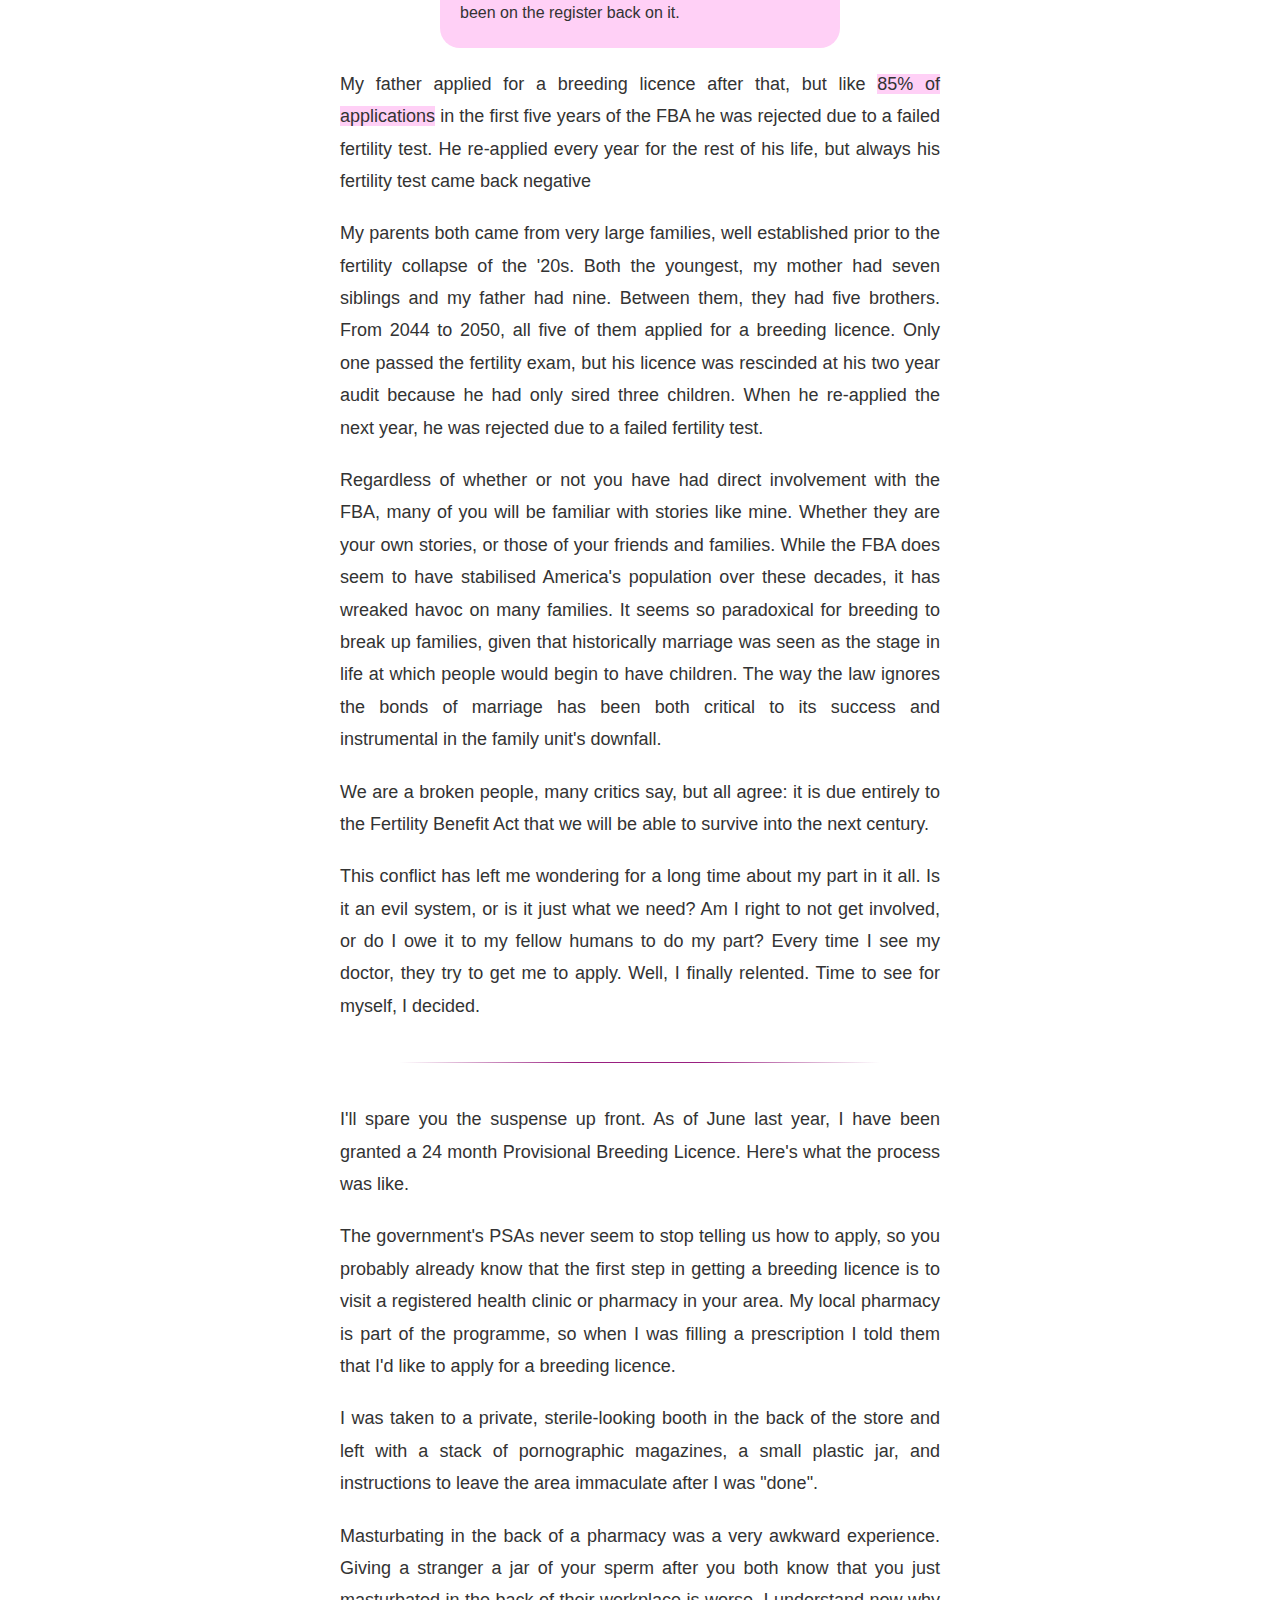
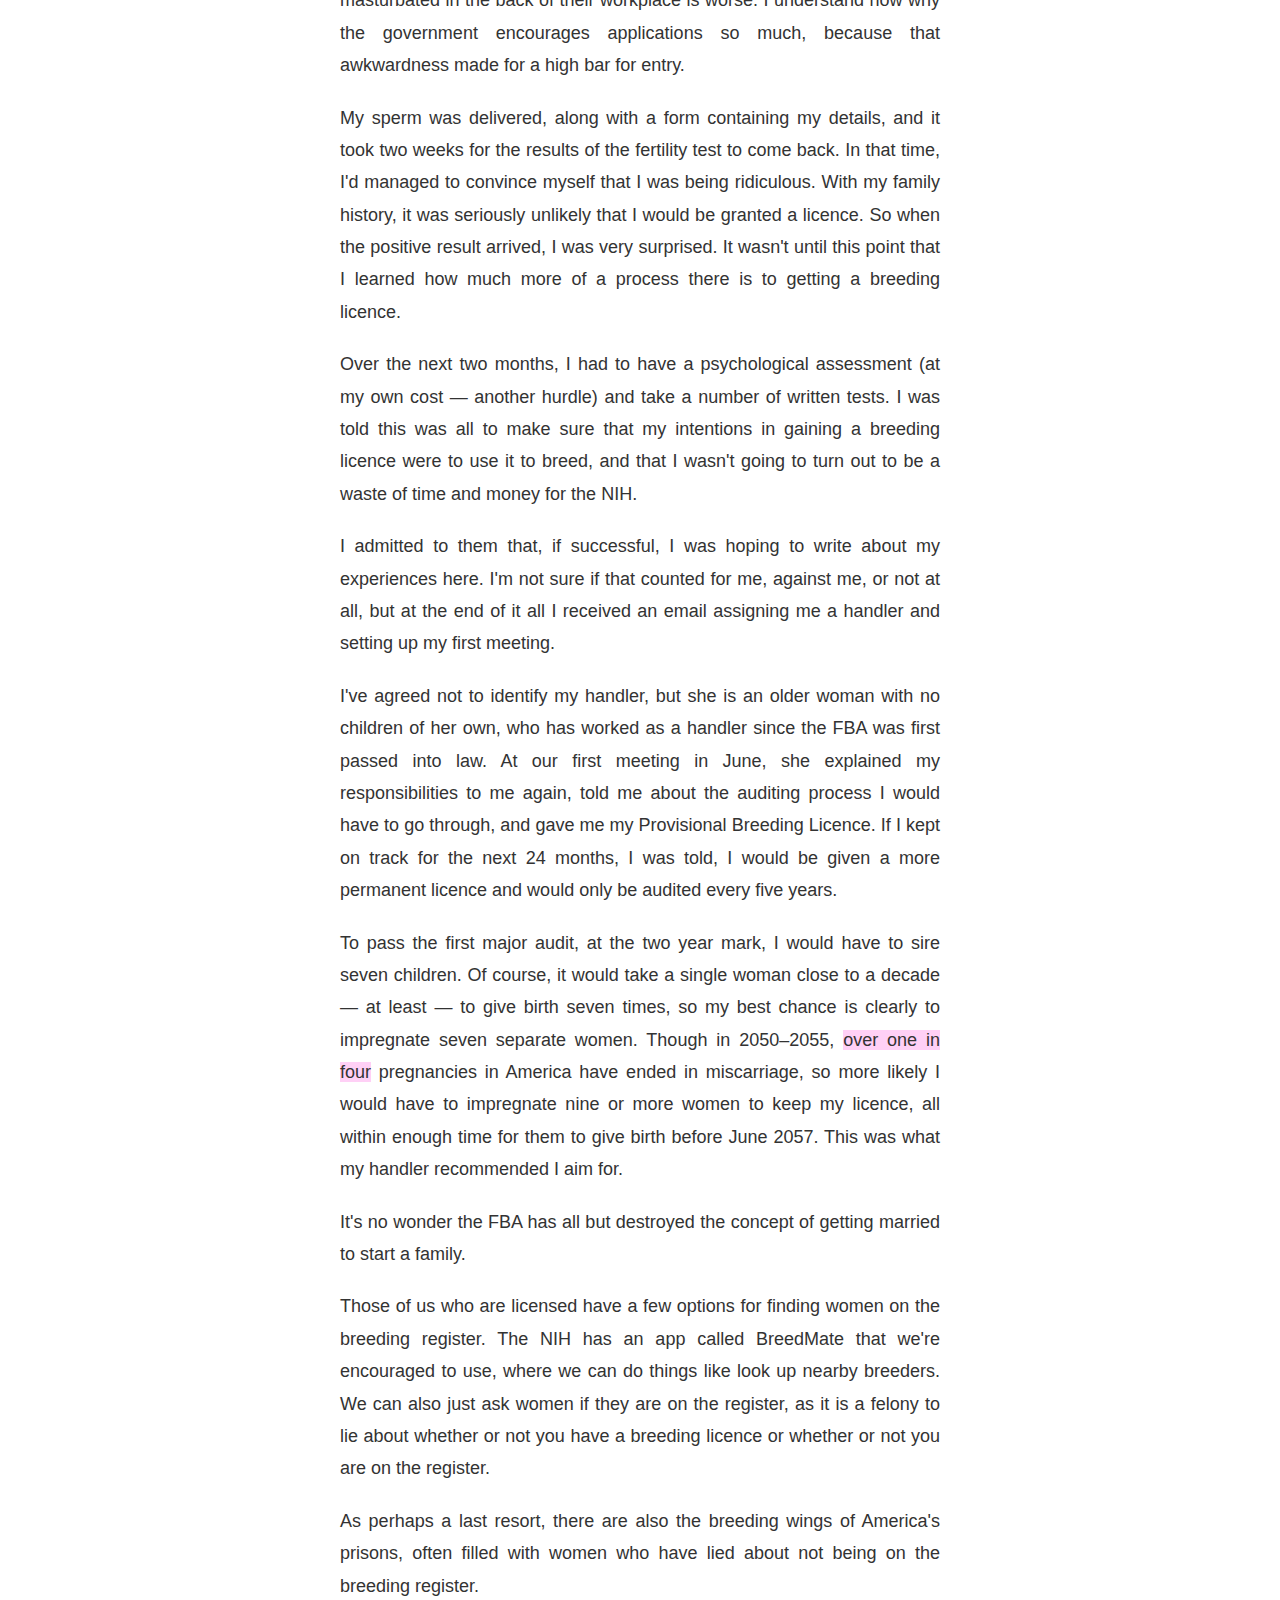
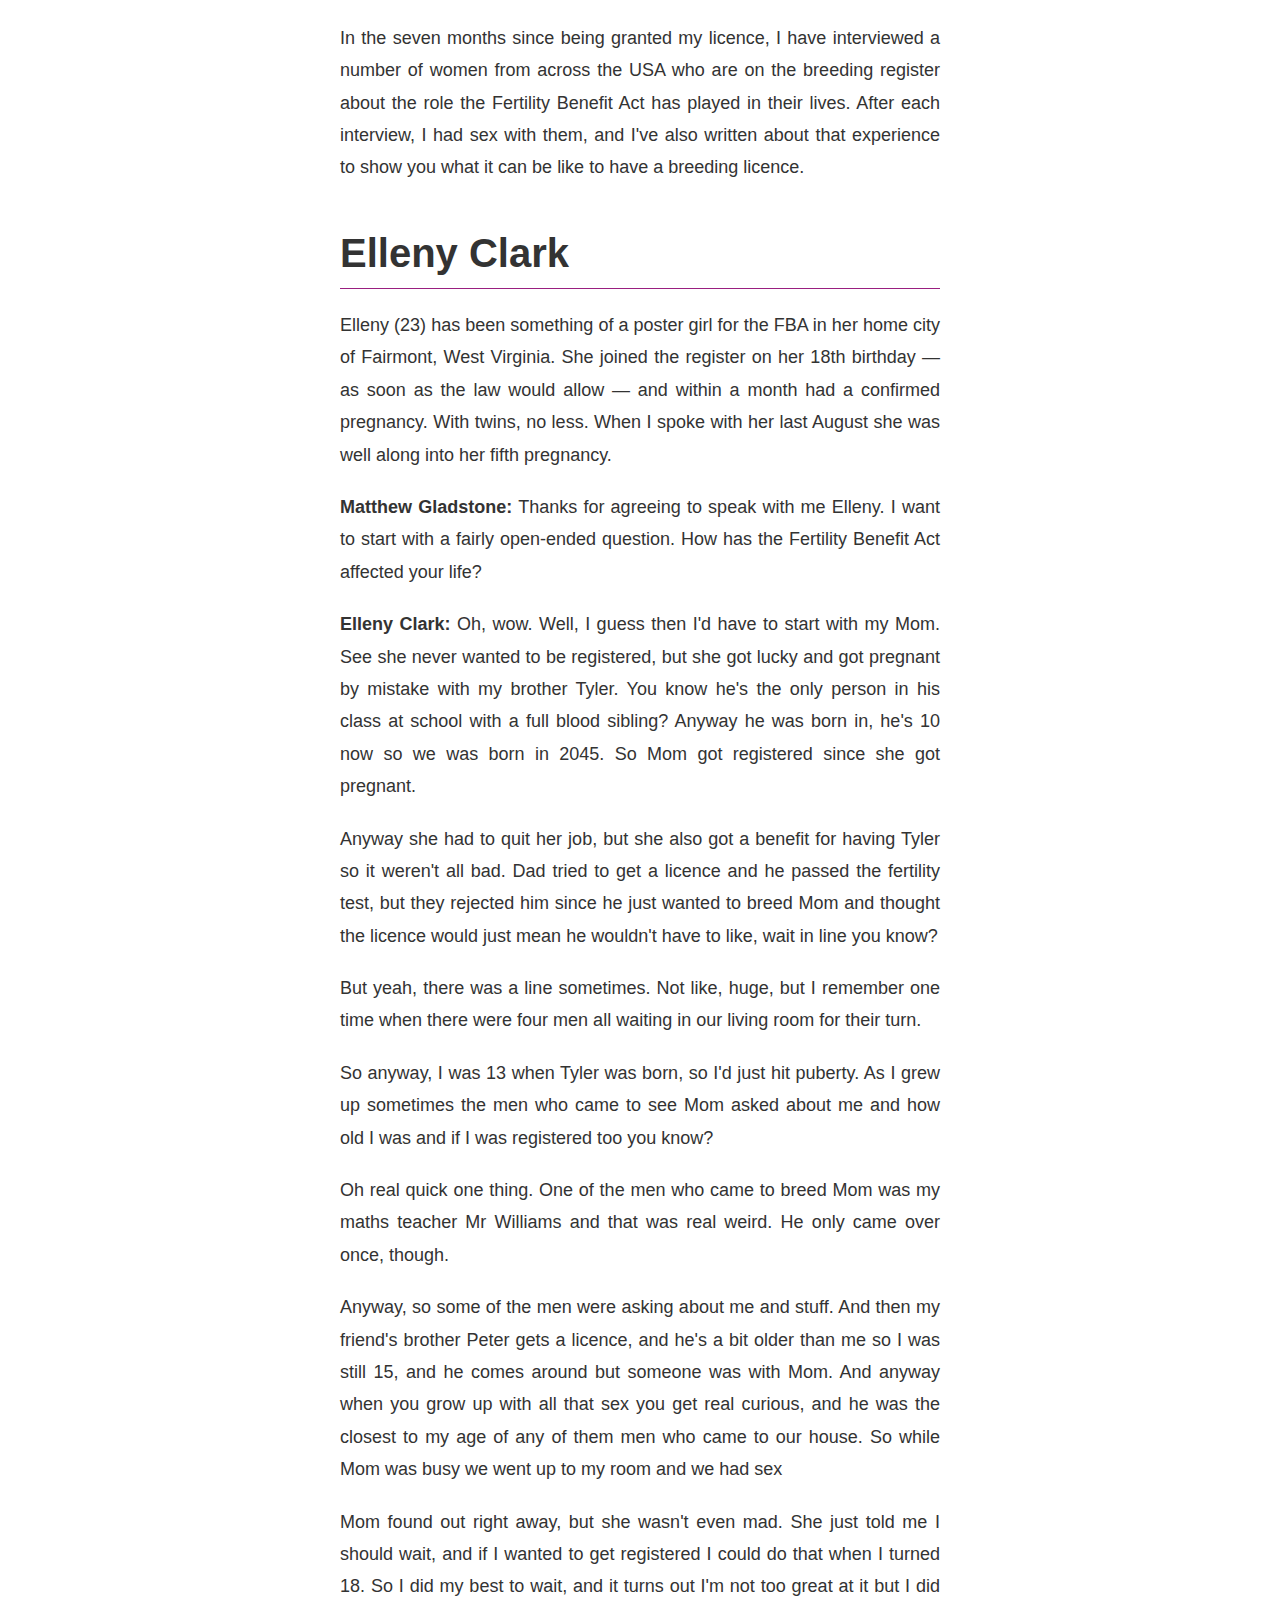
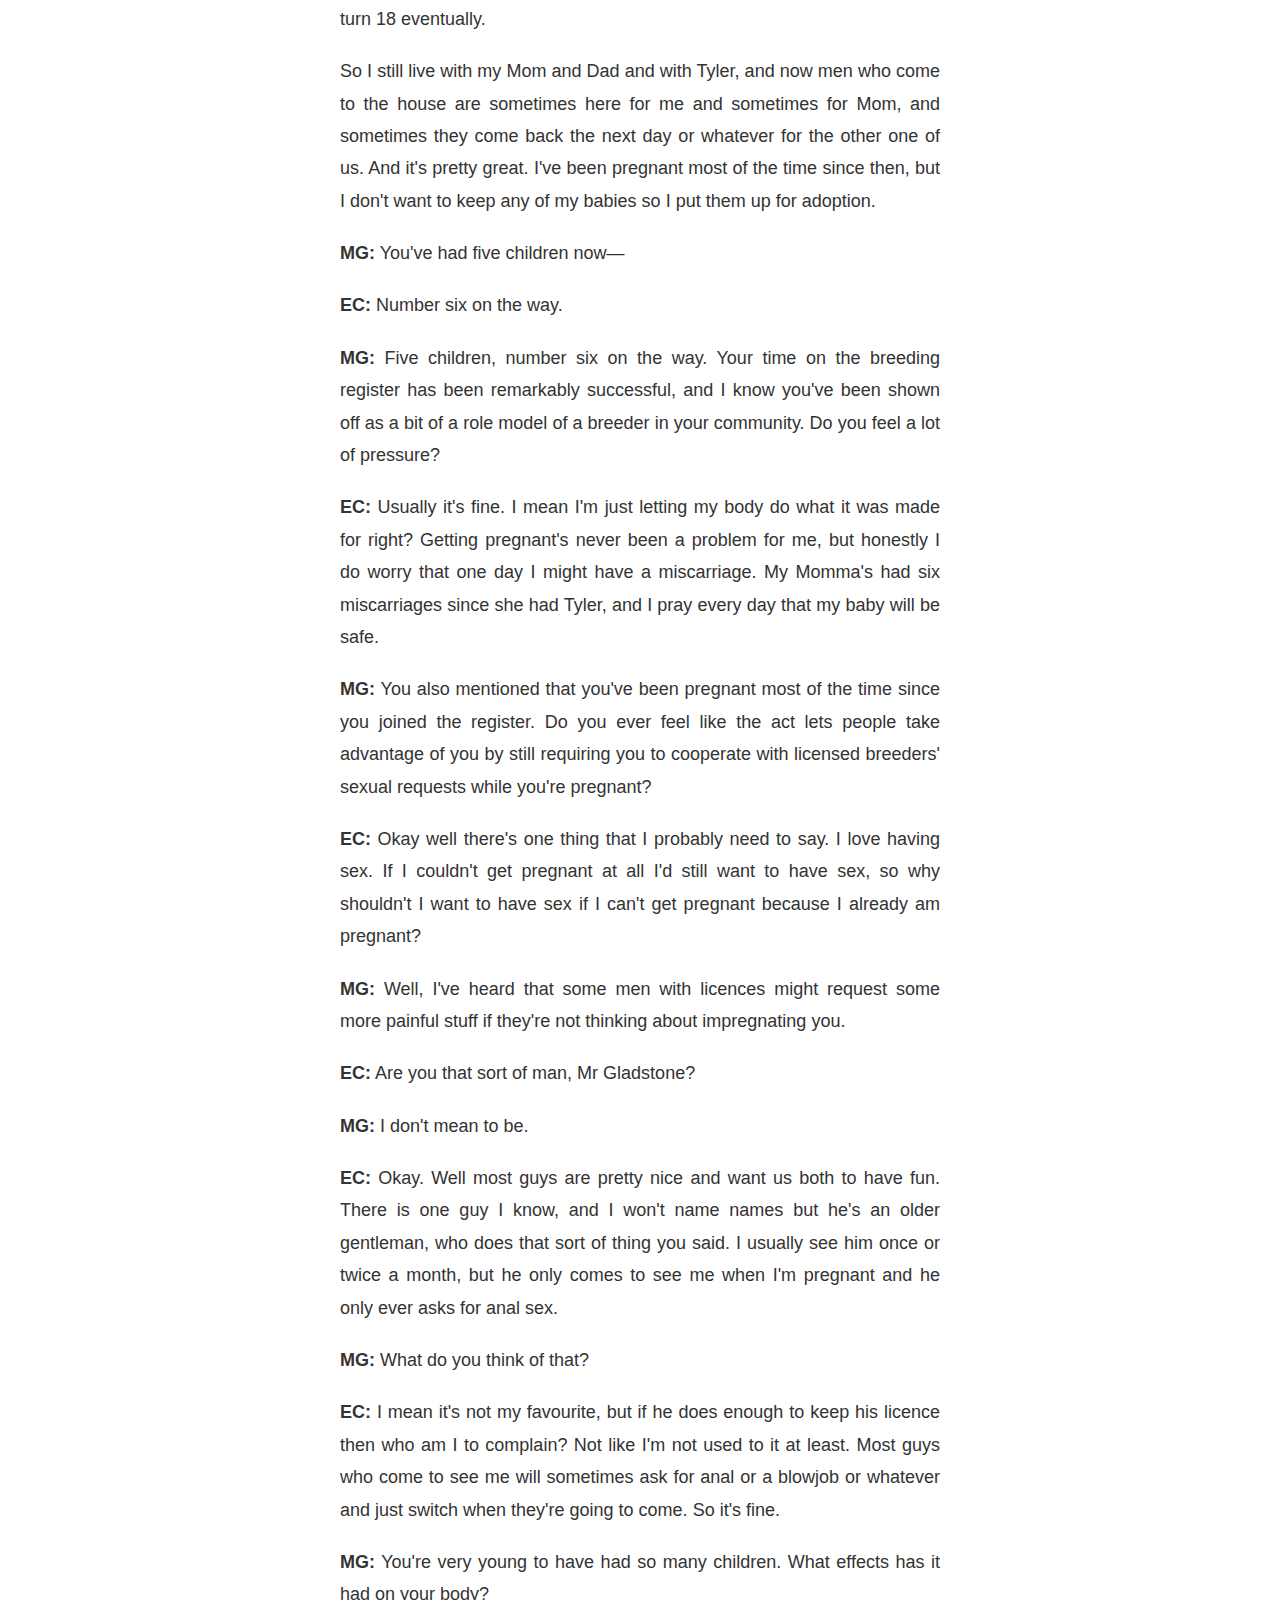
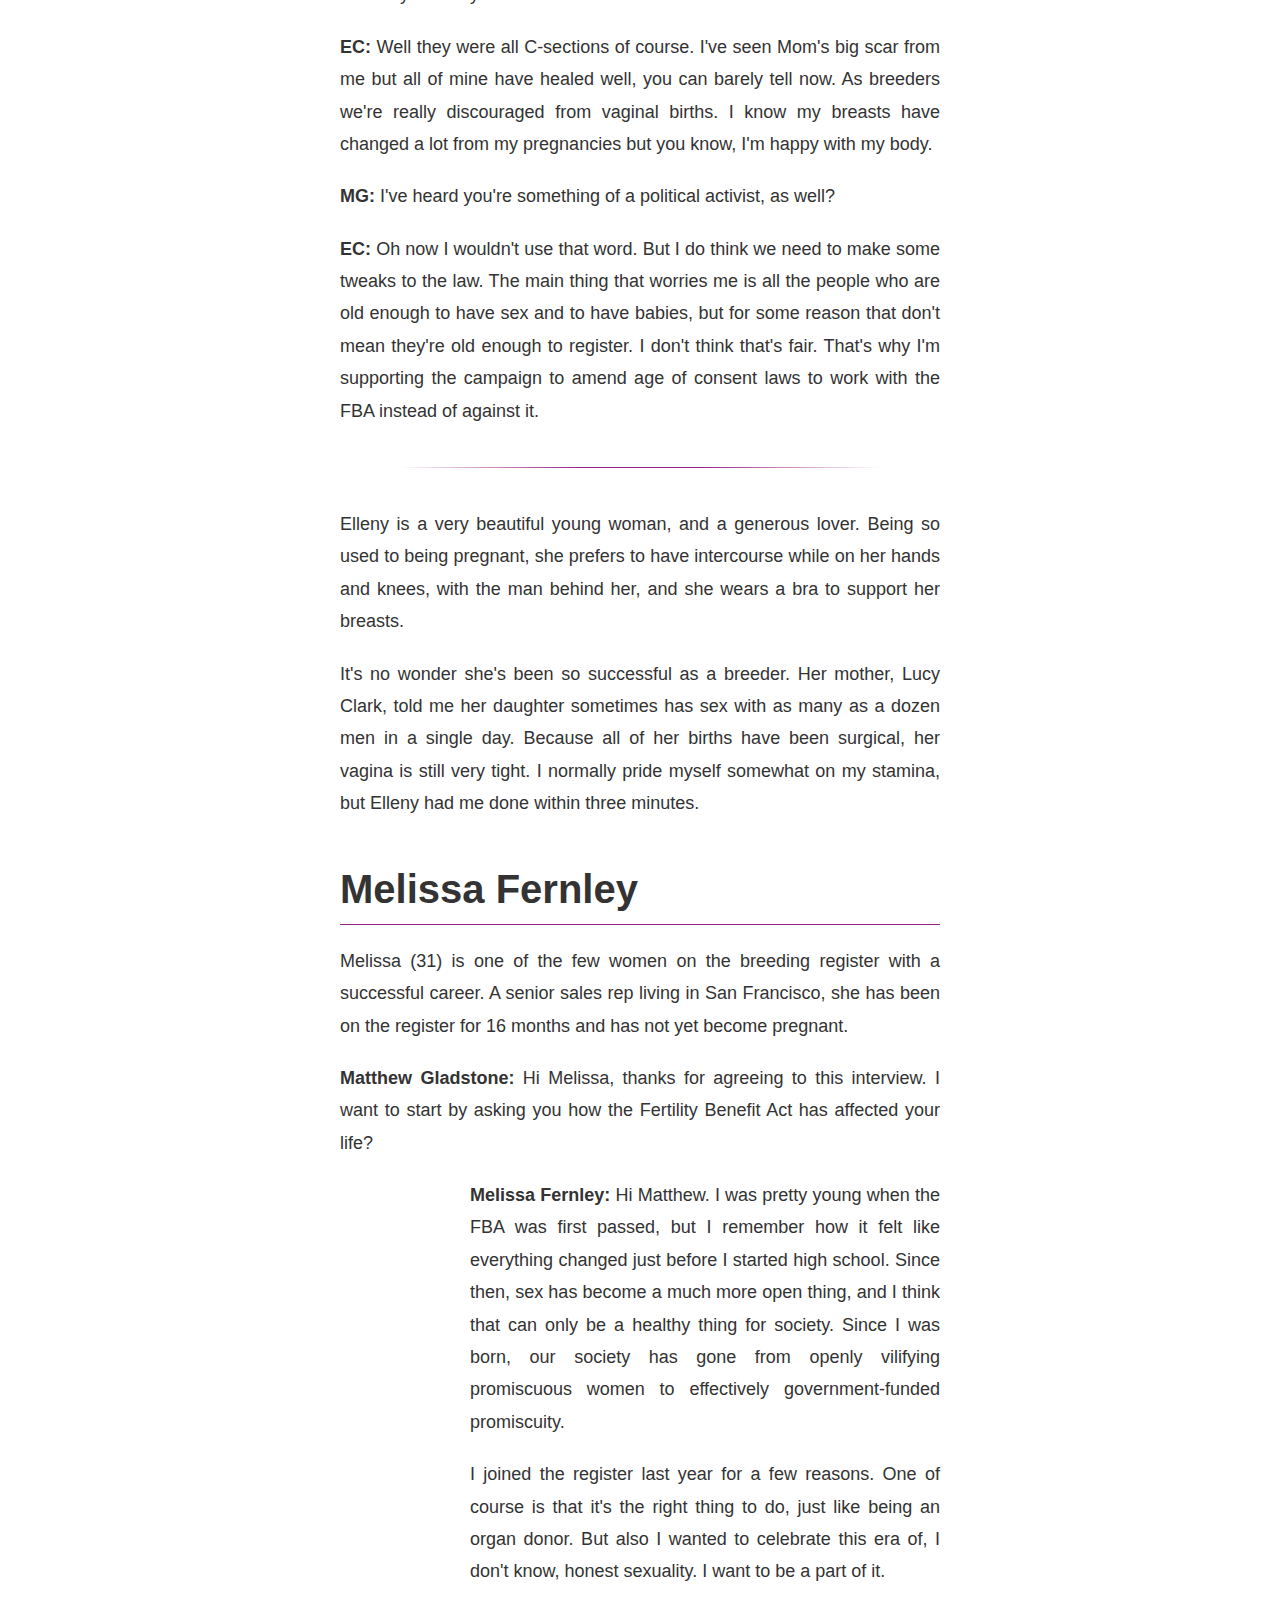
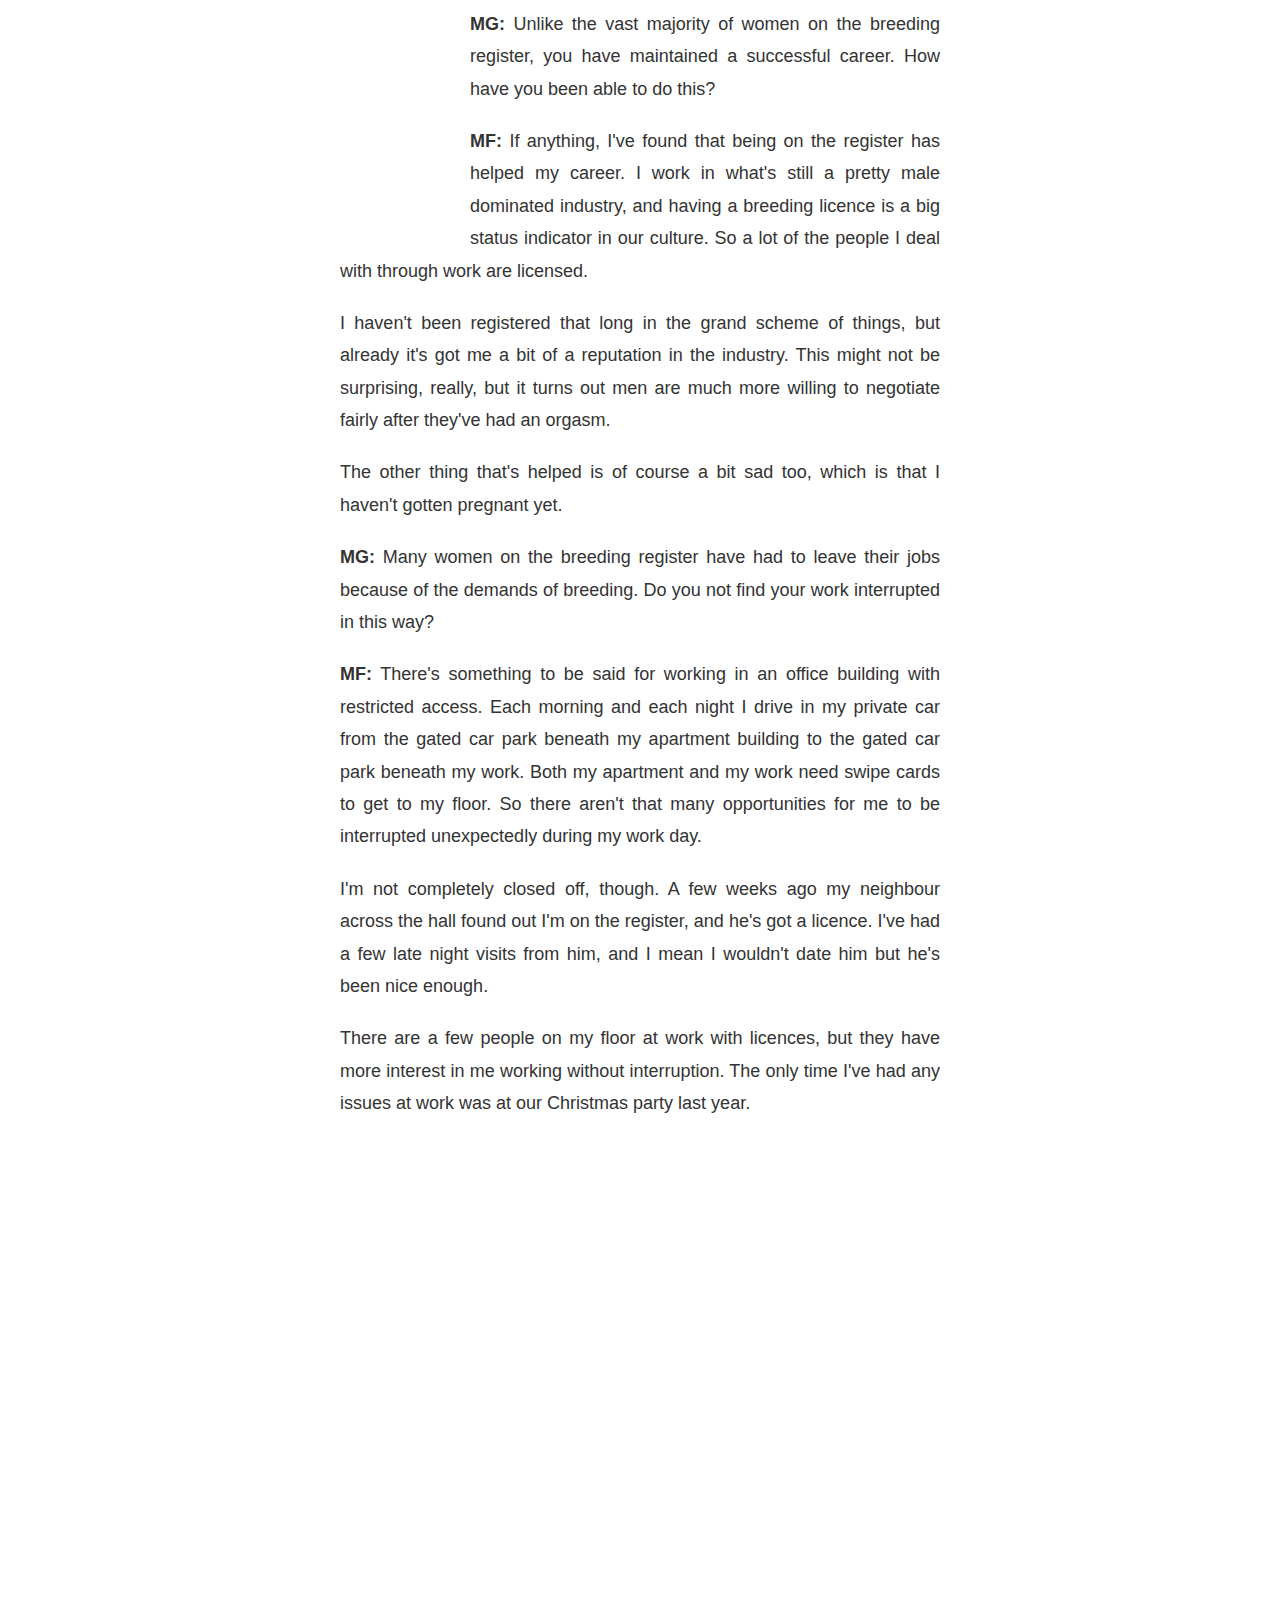
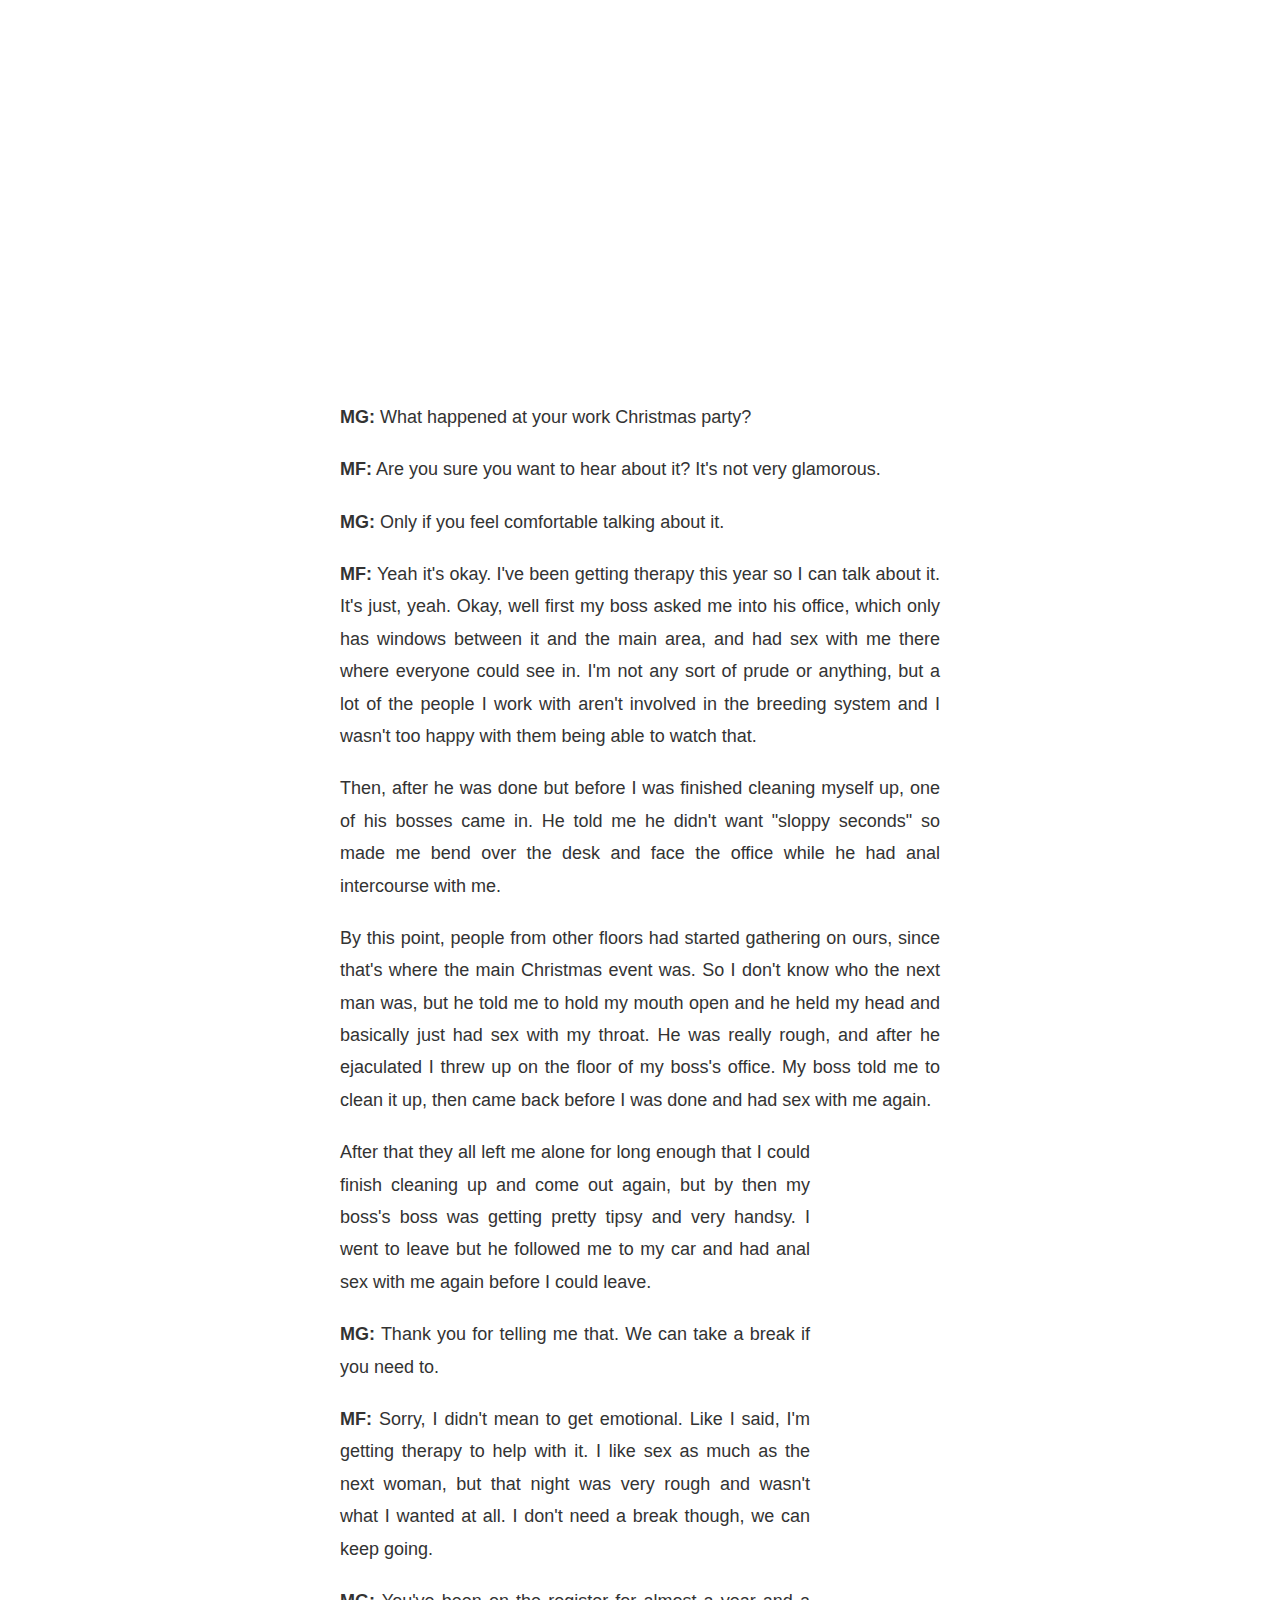
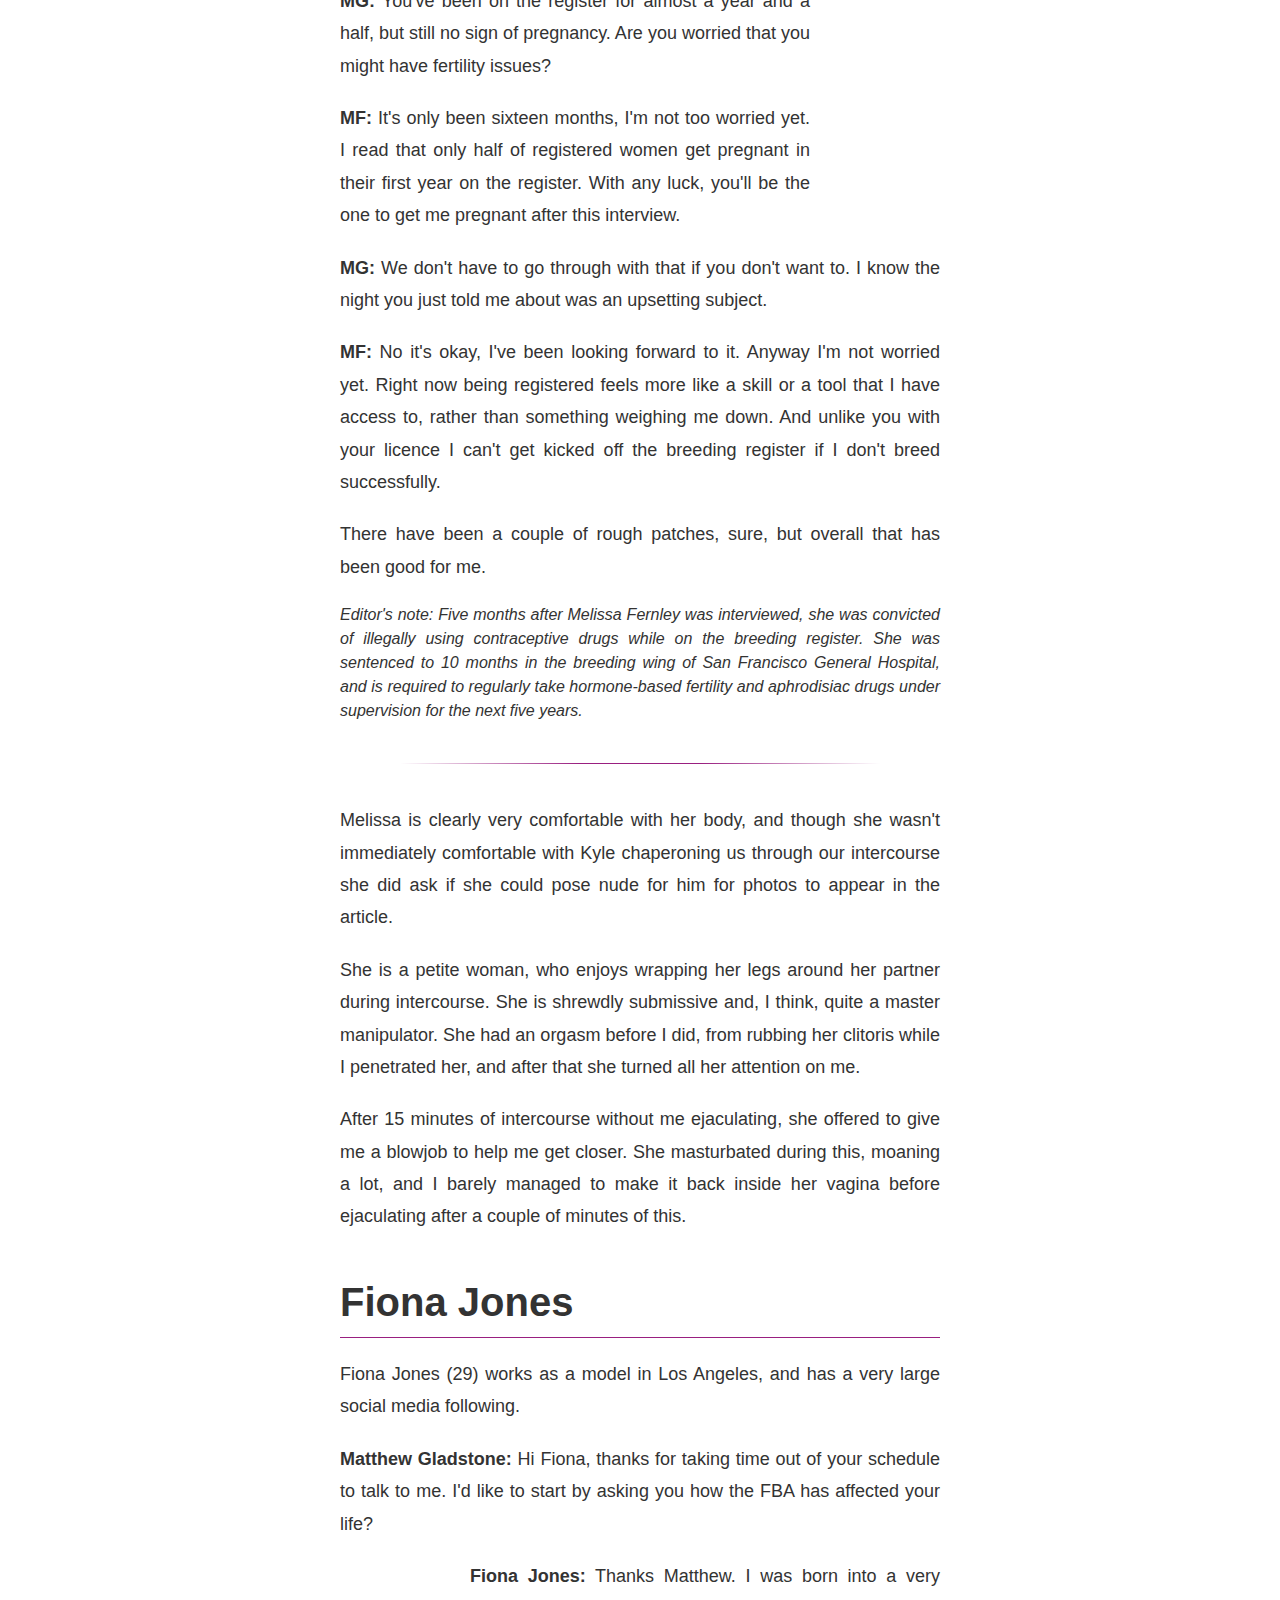
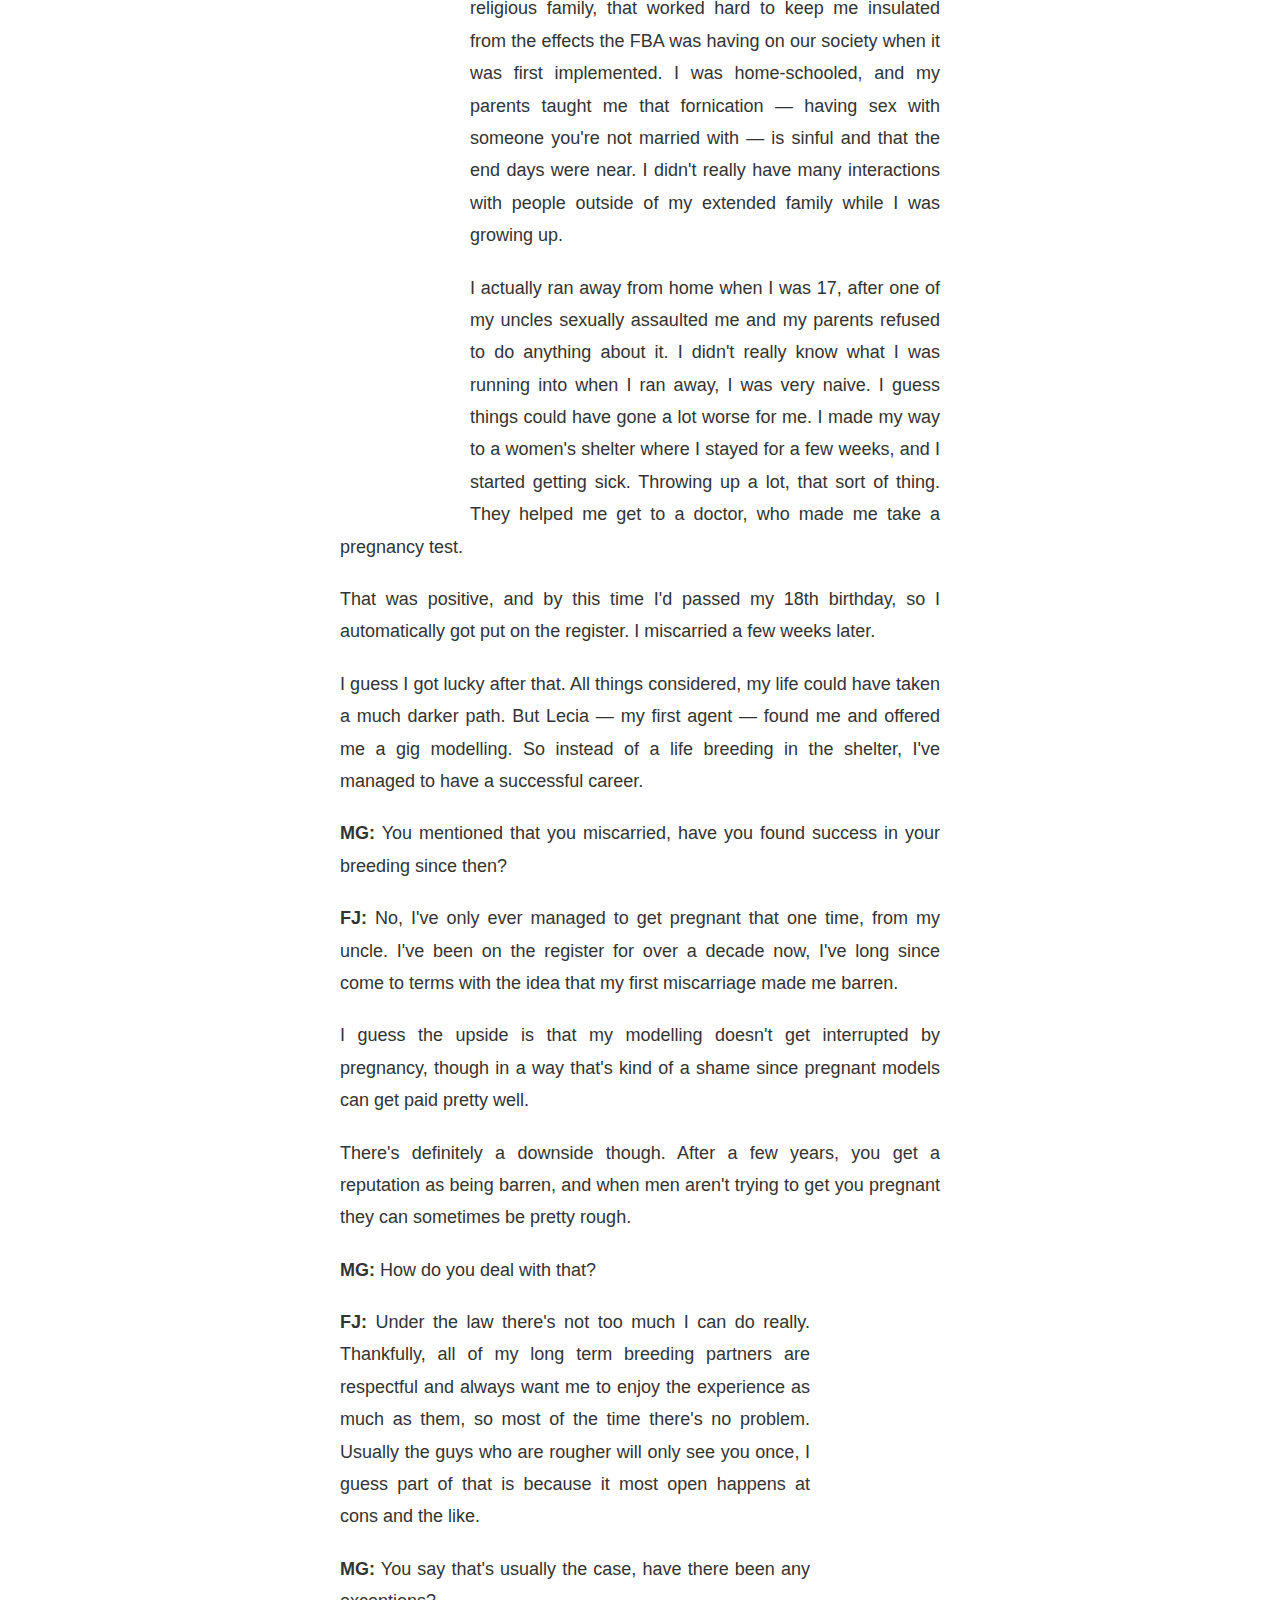
==== commit bfd021b2: "Update index.html" ====
--- a/parallel-worlds/index.html
+++ b/parallel-worlds/index.html
@@ -8,6 +8,12 @@
 
 	<link rel="icon" href="../favicon.ico" />
 	<link rel="stylesheet" href="../style.css" />
+
+	<meta name="twitter:card" content="summary_large_image">
+	<meta property="og:type" content="article" />
+	<meta name="og:title" content="Parallel Worlds | Accept">
+	<meta name="og:description" content="It has been 17 years since the once controversial Fertility Benefit Act was passed into law, and in that time America has seen a huge amount of cultural change. Our senior social issues reporter, Matthew Gladstone, applied for a breeding licence and has interviewed several women on how the FBA has affected their lives.">
+	<meta name="og:image" content="https://delizious.github.io/accept/img/main/01.jpg">
 
 	<script src="https://code.jquery.com/jquery-3.3.1.min.js"></script>
 	<script>
@@ -51,7 +57,7 @@
 
 				<p>Full disclosure: Matthew Gladstone had sex with each of these women after interviewing them, unless stated otherwise. He was chaperoned in each case by photographer Kyle Douglas, who does not have a breeding licence.</p>
 
-				<p><span class="brand">&mdash;</span> Accept Editor, Erica Lockwood <img class="signoff" src="../img/heart.png" /></p>
+				<p><cite>Accept Editor, Erica Lockwood <img class="signoff" src="../img/heart.png" /></cite></p>
 			</div>
 
 			<section>
--- a/style.css
+++ b/style.css
@@ -0,0 +1,274 @@
+:root{
+	--layout-width:600px;
+	--layout-gutter:20px;
+	--inset-breakout:300px;
+	--inset-gutter:40px;
+	--inset-min-width:0%;
+	--inset-max-width:65%;
+	--inset-max-width-quote:400px;
+	--brand:#991f80;
+	--brand-text:#58114a;
+}
+
+*{
+	box-sizing:border-box;
+}
+
+html, body{
+	margin:0;
+	padding:0;
+	font-family:Georgia, Arial, Serif;
+	color:#333333;
+	overflow-x:hidden;
+}
+
+.logo{
+	position:absolute;
+	top:20px;
+	left:20px;
+}
+
+.signoff{
+	display:inline-block;
+	margin-left:10px;
+	vertical-align:middle;
+	height:25px;
+	border-radius:100%;
+	box-shadow:0 0 5px 5px rgba(153, 31, 128, 0.15);
+}
+
+.top-image{
+	position:relative;
+	max-height:700px;
+	overflow:hidden;
+}
+.top-image::after{
+	content:"";
+	position:absolute;
+	bottom:0;
+	left:0;
+	width:100%;
+	height:400px;
+	pointer-events:none;
+	background:linear-gradient(to top, #ffffff 0%, rgba(255, 255, 255, 0) 100%);
+}
+.top-image img{
+	position:absolute;
+	display:block;
+	width:100%;
+	margin:0 auto;
+}
+
+.layout{
+	max-width:calc(var(--layout-width) + 2*var(--layout-gutter) + 2*var(--inset-breakout));
+	margin:0 auto;
+	padding:60px calc(var(--inset-breakout) + var(--layout-gutter)) 60px;
+}
+
+.editor-note,
+.article-info{
+	font-style:italic;
+	font-size:16px;
+	line-height:24px;
+}
+
+.editor-note cite::before {
+	content:"\2014";
+	margin-right:10px;
+	color: var(--brand);
+}
+
+.article-info{
+	display:block;
+	margin:20px 0;
+}
+.article-info p{
+	margin-bottom:0;
+}
+
+article{
+	position:relative;
+	margin-top:60px;
+	font-size:18px;
+	line-height:1.8;
+}
+
+article section:first-of-type > p:first-child::first-letter{
+	float:left;
+	font-size:60px;
+	line-height:64px;
+	padding-right:5px;
+}
+
+article p{
+	margin:0 0 20px;
+	text-align:justify;
+}
+
+article img{
+	display:block;
+	max-width:100%;
+}
+
+article hr{
+	clear:both;
+	display:block;
+	height:1px;
+	margin:40px 0;
+	border:none;
+	background:linear-gradient(to left, #ffffff 0%, #ffffff 10%, var(--brand) 40%, var(--brand) 60%, #ffffff 90%, #ffffff 100%);
+	position:relative;
+	overflow:visible;
+}
+
+.highlight{
+	font-style:inherit;
+	background:#ffd0f6;
+	transition:background 0.3s;
+}
+.highlight:hover{
+	background:#ffb5f1;
+}
+
+.image-caption{
+	display:block;
+	padding-top:10px;
+	padding-bottom:10px;
+	border-bottom:1px solid var(--brand);
+	font-style:italic;
+	font-size:14px;
+	line-height:20px;
+}
+
+h1{
+	font-size:80px;
+	line-height:1.2;
+	margin-top:-300px;
+	margin-bottom:40px;
+	margin-left:calc(-1*var(--inset-breakout));
+	margin-right:calc(-1*var(--inset-breakout));
+	text-align:center;
+}
+@media screen and (max-width:767px){
+	h1{
+		font-size:40px;
+		margin-top:-200px;
+		margin-bottom:20px;
+		text-align:left;
+	}
+}
+
+h2{
+	font-size:40px;
+	margin-bottom:20px;
+}
+h2:after{
+	content:"";
+	position:absolute;
+	bottom:0;
+	left:0;
+	right:0;
+	border-bottom:1px solid var(--brand);
+}
+h1, h2{
+	position:relative;
+}
+
+.inset-left{
+	float:left;
+	margin-right:var(--inset-gutter);
+	margin-left:calc(-1*var(--inset-breakout));
+	min-width:var(--inset-min-width);
+	max-width:var(--inset-max-width);
+}
+.inset-left.pullquote-inset{
+	max-width:var(--inset-max-width-quote);
+}
+
+.inset-right{
+	float:right;
+	margin-left:var(--inset-gutter);
+	margin-right:calc(-1*var(--inset-breakout));
+	min-width:var(--inset-min-width);
+	max-width:var(--inset-max-width);
+}
+.inset-right.pullquote-inset{
+	max-width:var(--inset-max-width-quote);
+}
+
+.inset-center{
+	margin-left:calc(-1*var(--inset-breakout));
+	margin-right:calc(-1*var(--inset-breakout));
+}
+.inset-center.pullquote-inset blockquote{
+	max-width:var(--inset-max-width-quote);
+	margin:0 auto;
+}
+.inset-center img{
+	margin:0 auto;
+}
+
+.image-inset{
+	margin-top:20px;
+	margin-bottom:20px;
+}
+.image-inset img{
+	margin:0 auto;
+}
+
+.pullquote-inset{
+	margin-bottom:20px;
+	font-size:16px;
+}
+.pullquote-inset blockquote{
+	padding:10px 20px 20px;
+	border-top:3px solid var(--brand);
+	background:#ffd0f6;
+	border-radius:0 0 20px 20px;
+}
+.pullquote-inset blockquote p{
+	text-align:left;
+}
+.pullquote-inset blockquote p:last-child{
+	margin-bottom:0;
+}
+.pullquote-inset.inset-right blockquote p{
+	text-align:right;
+}
+
+.image-inset{
+	opacity:0;
+	transition:opacity 1s, transform 1s;
+}
+.image-inset.inset-left{
+	transform:translateX(-20%);
+}
+.image-inset.inset-right{
+	transform:translateX(20%);
+}
+.image-inset.inset-center{
+	transform:translateY(20%);
+}
+.image-inset.show,.image-inset.inset-right.show *{
+	opacity:1;
+	transform:none;
+}
+
+
+
+@media screen and (max-width:1023px){
+	:root{
+		--inset-breakout:30px;
+		--inset-max-width:40%;
+	}
+}
+
+@media screen and (max-width:767px){
+	:root{
+		--layout-gutter:20px;
+		--inset-breakout:0px;
+		--inset-gutter:0;
+		--inset-min-width:100%;
+		--inset-max-width:100%;
+	}
+}
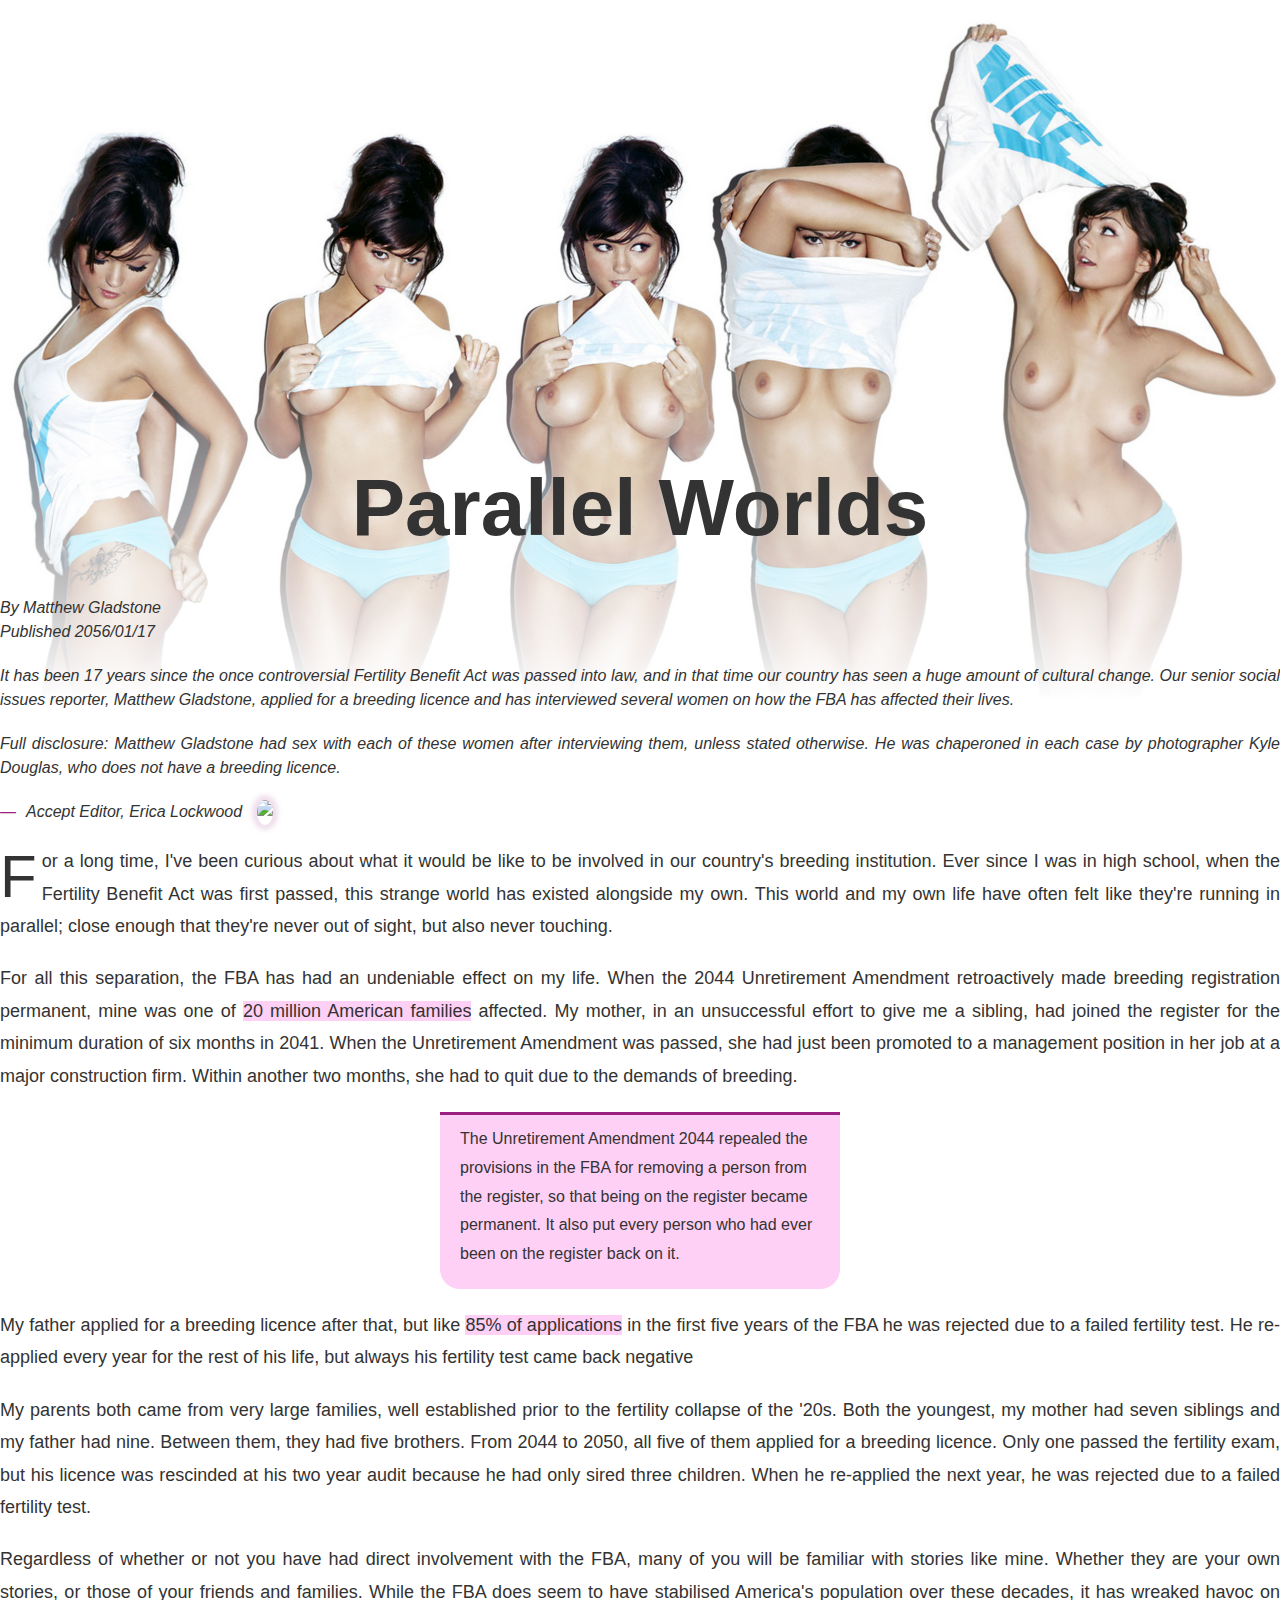
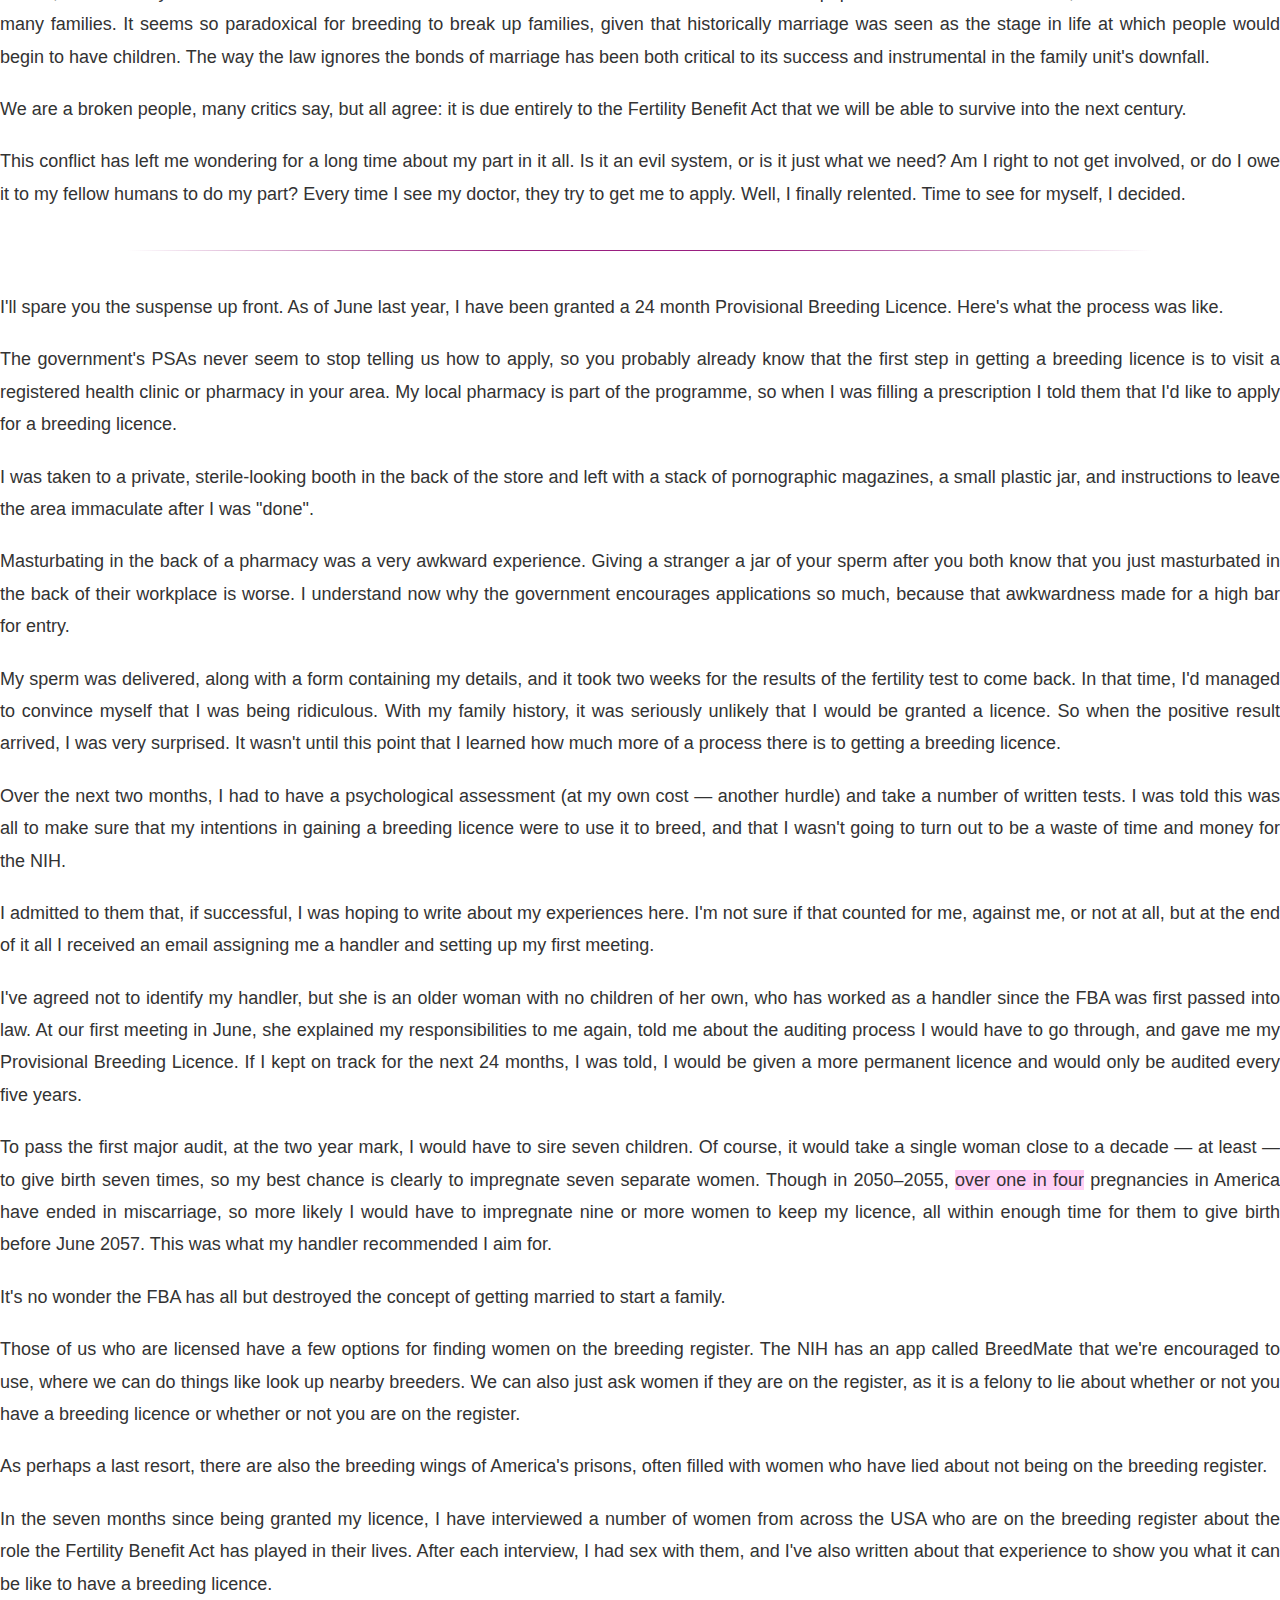
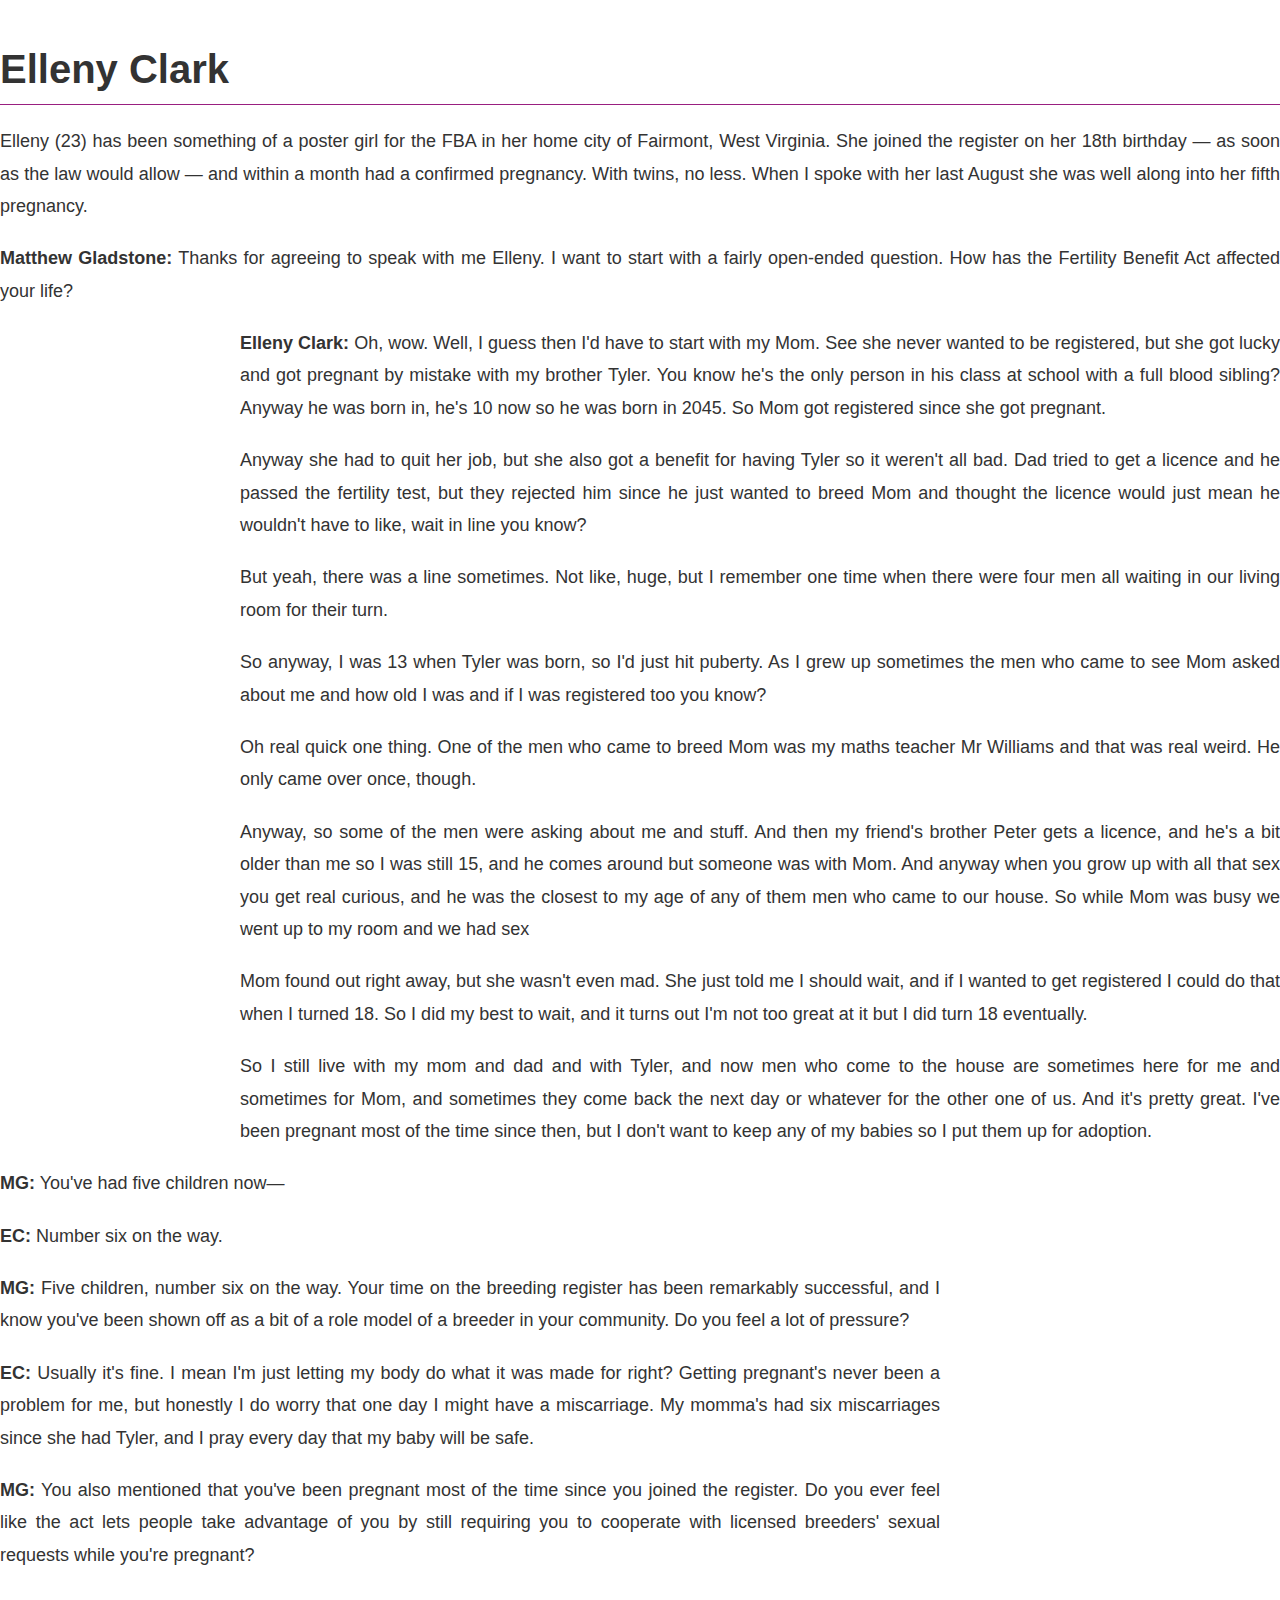
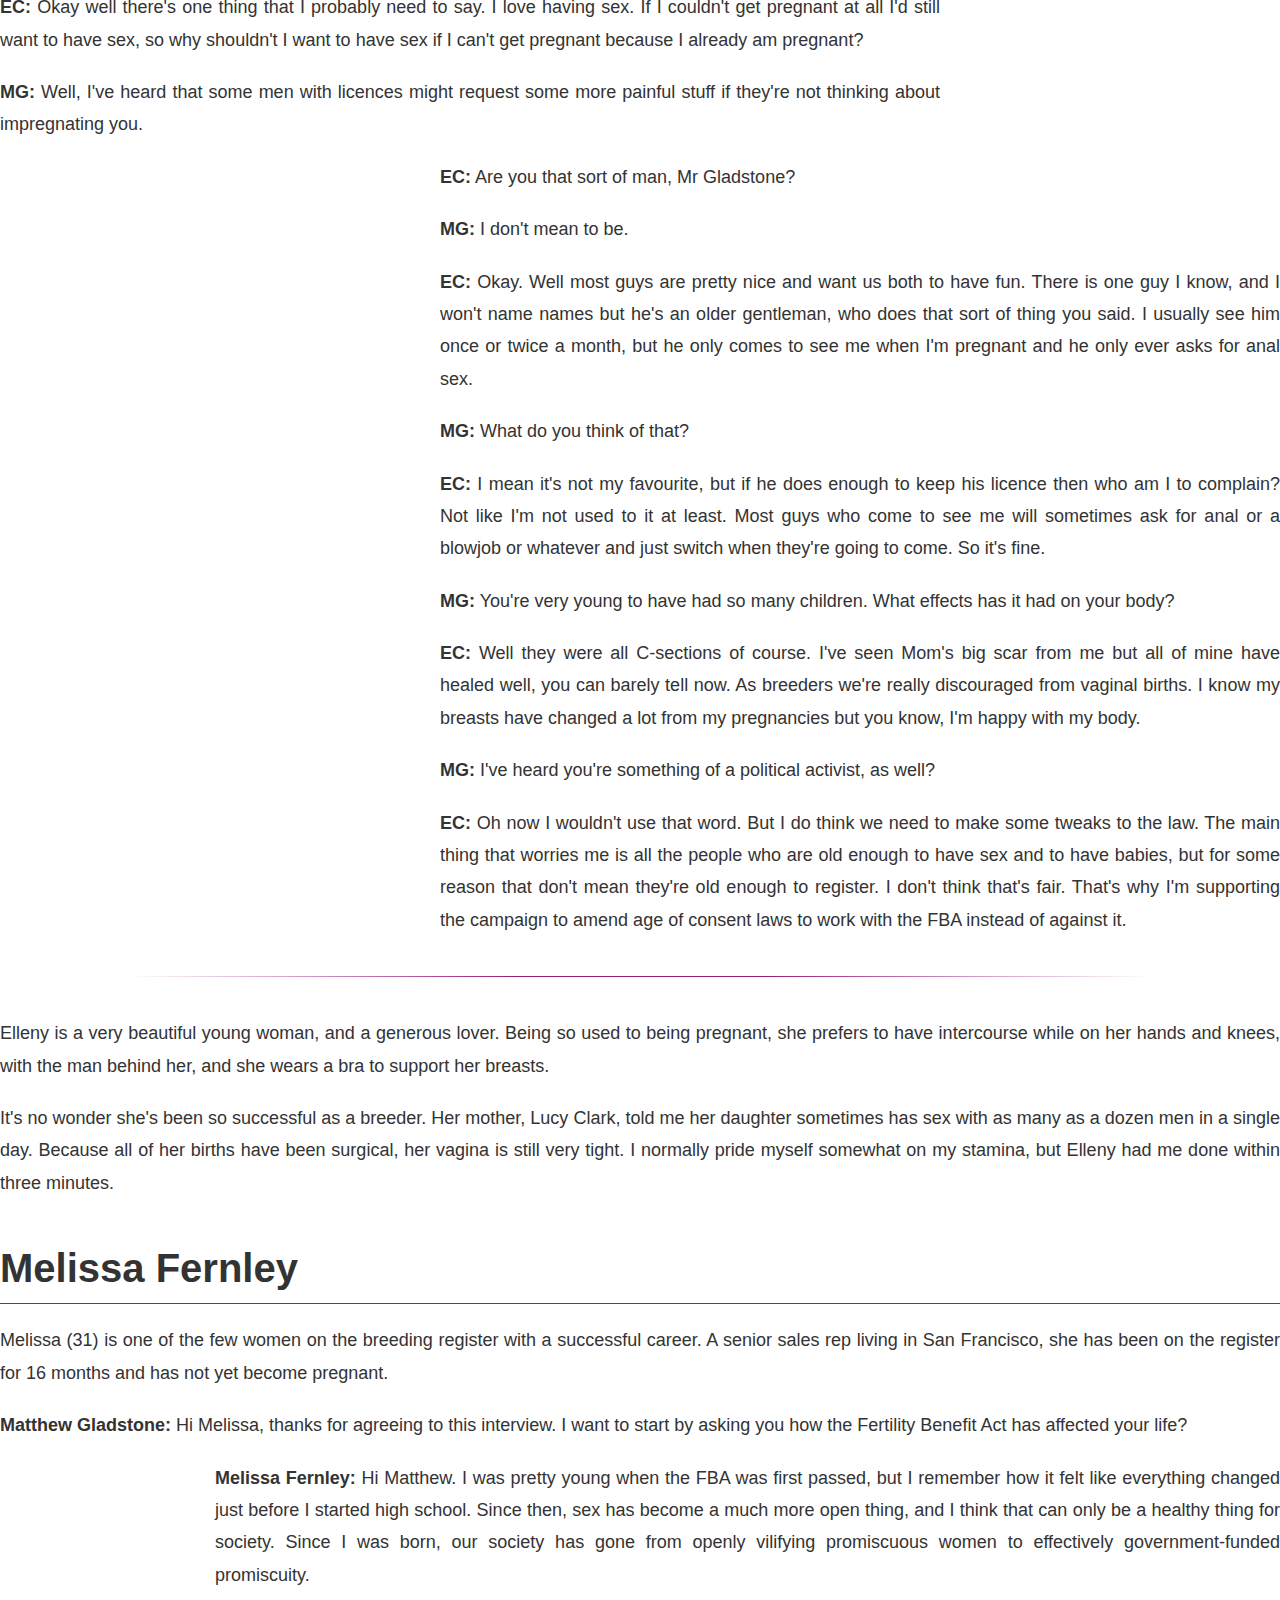
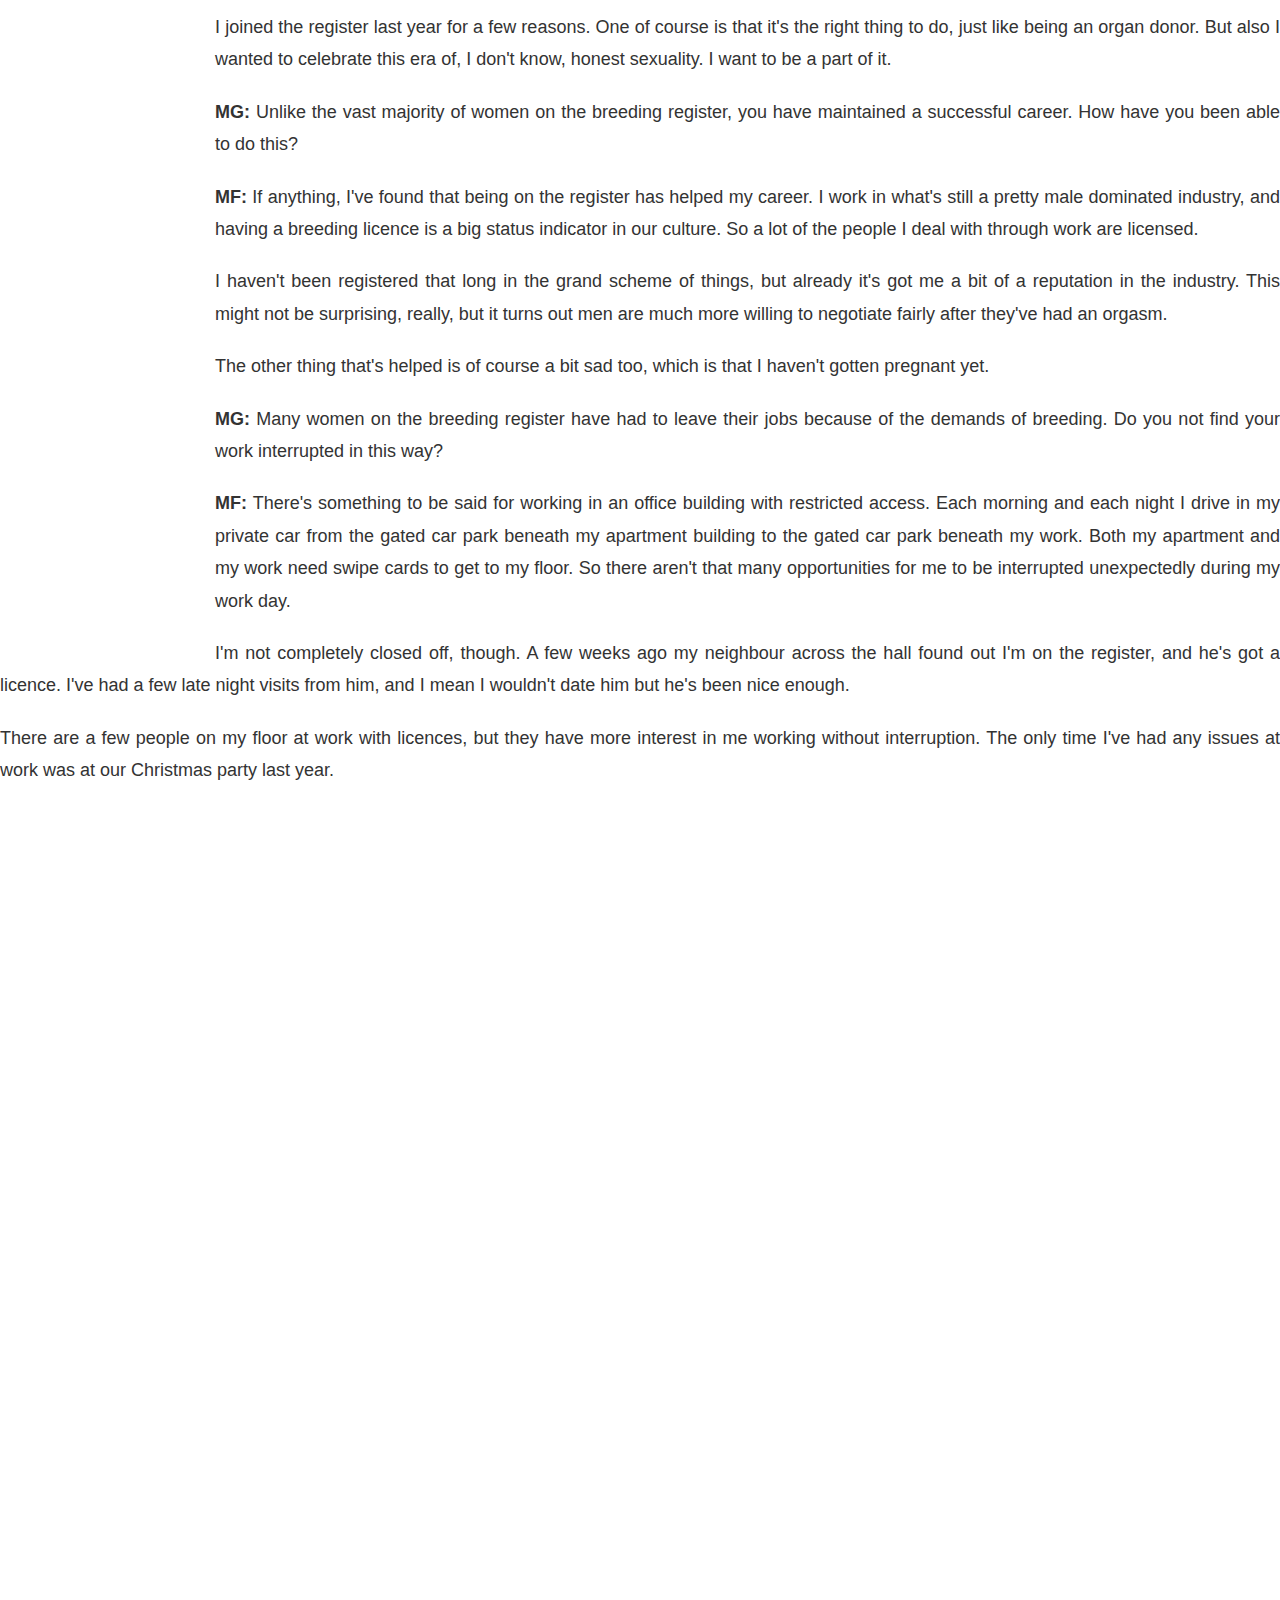
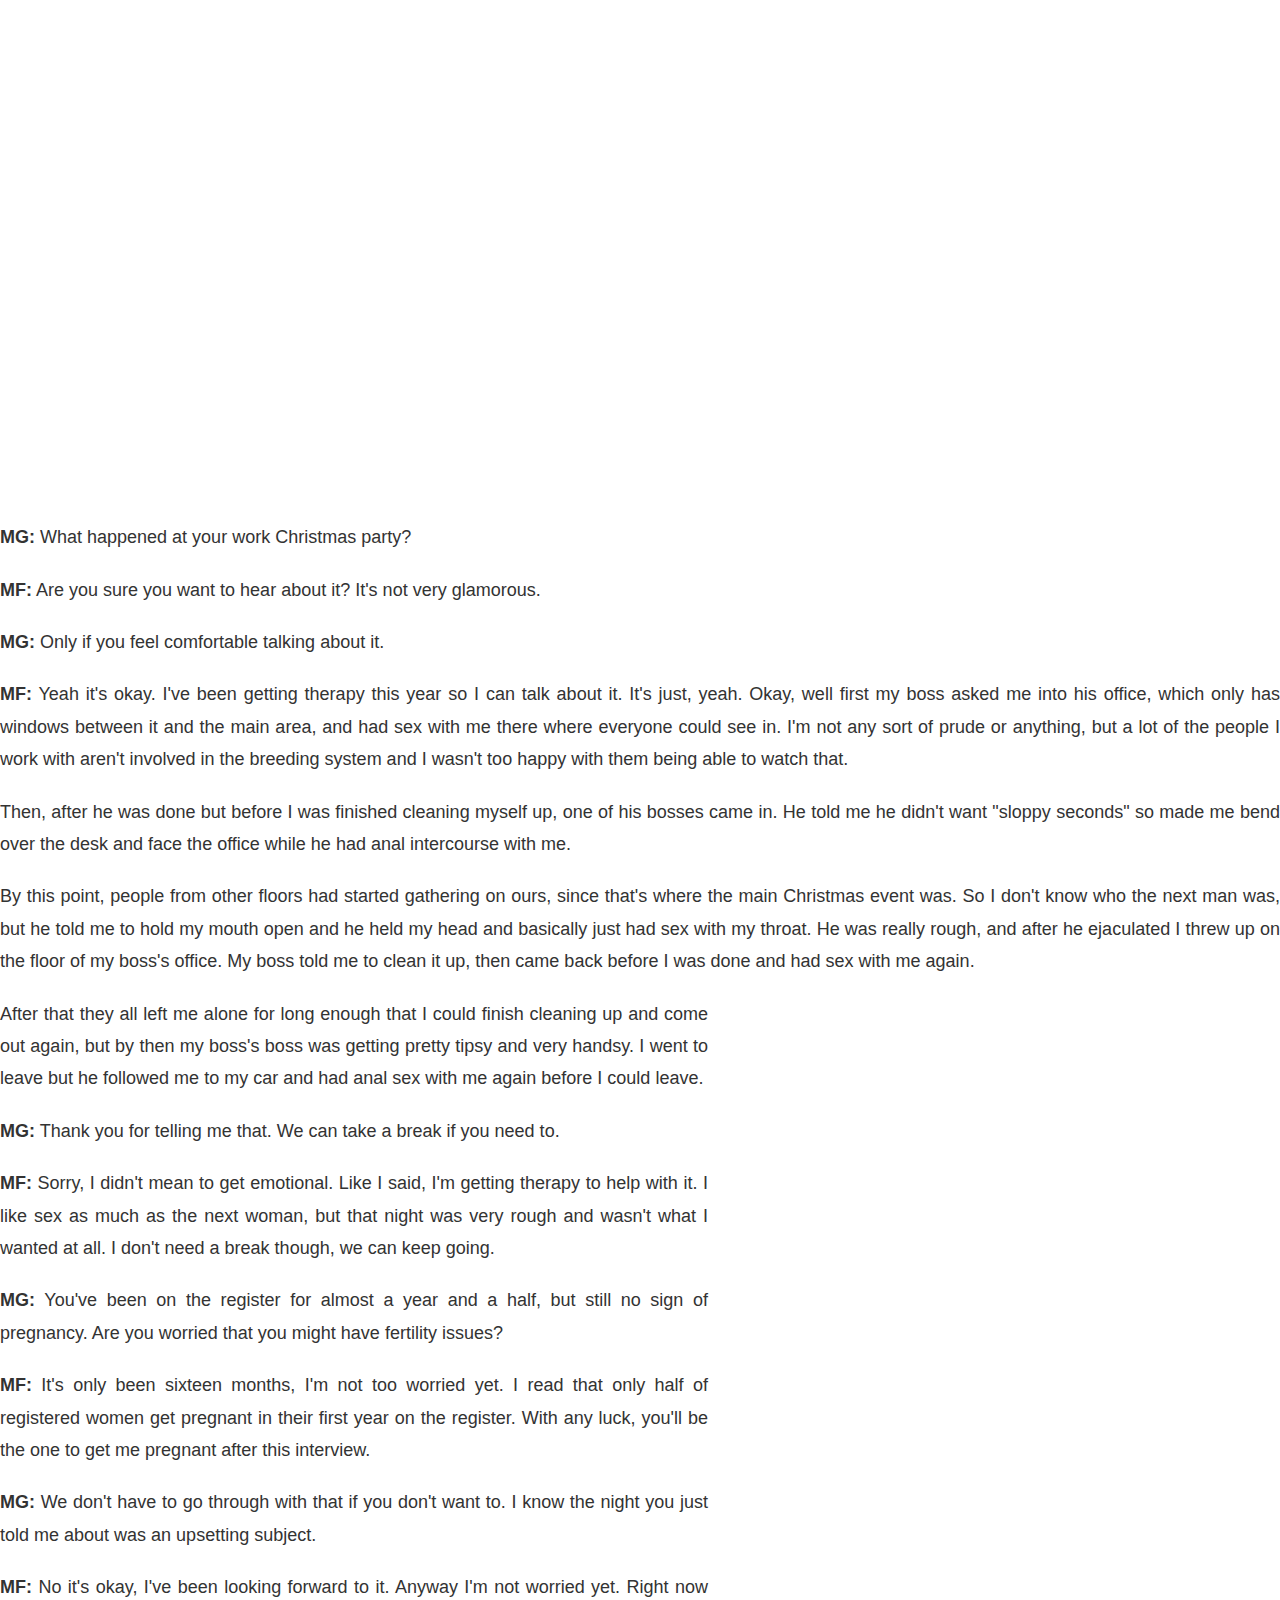
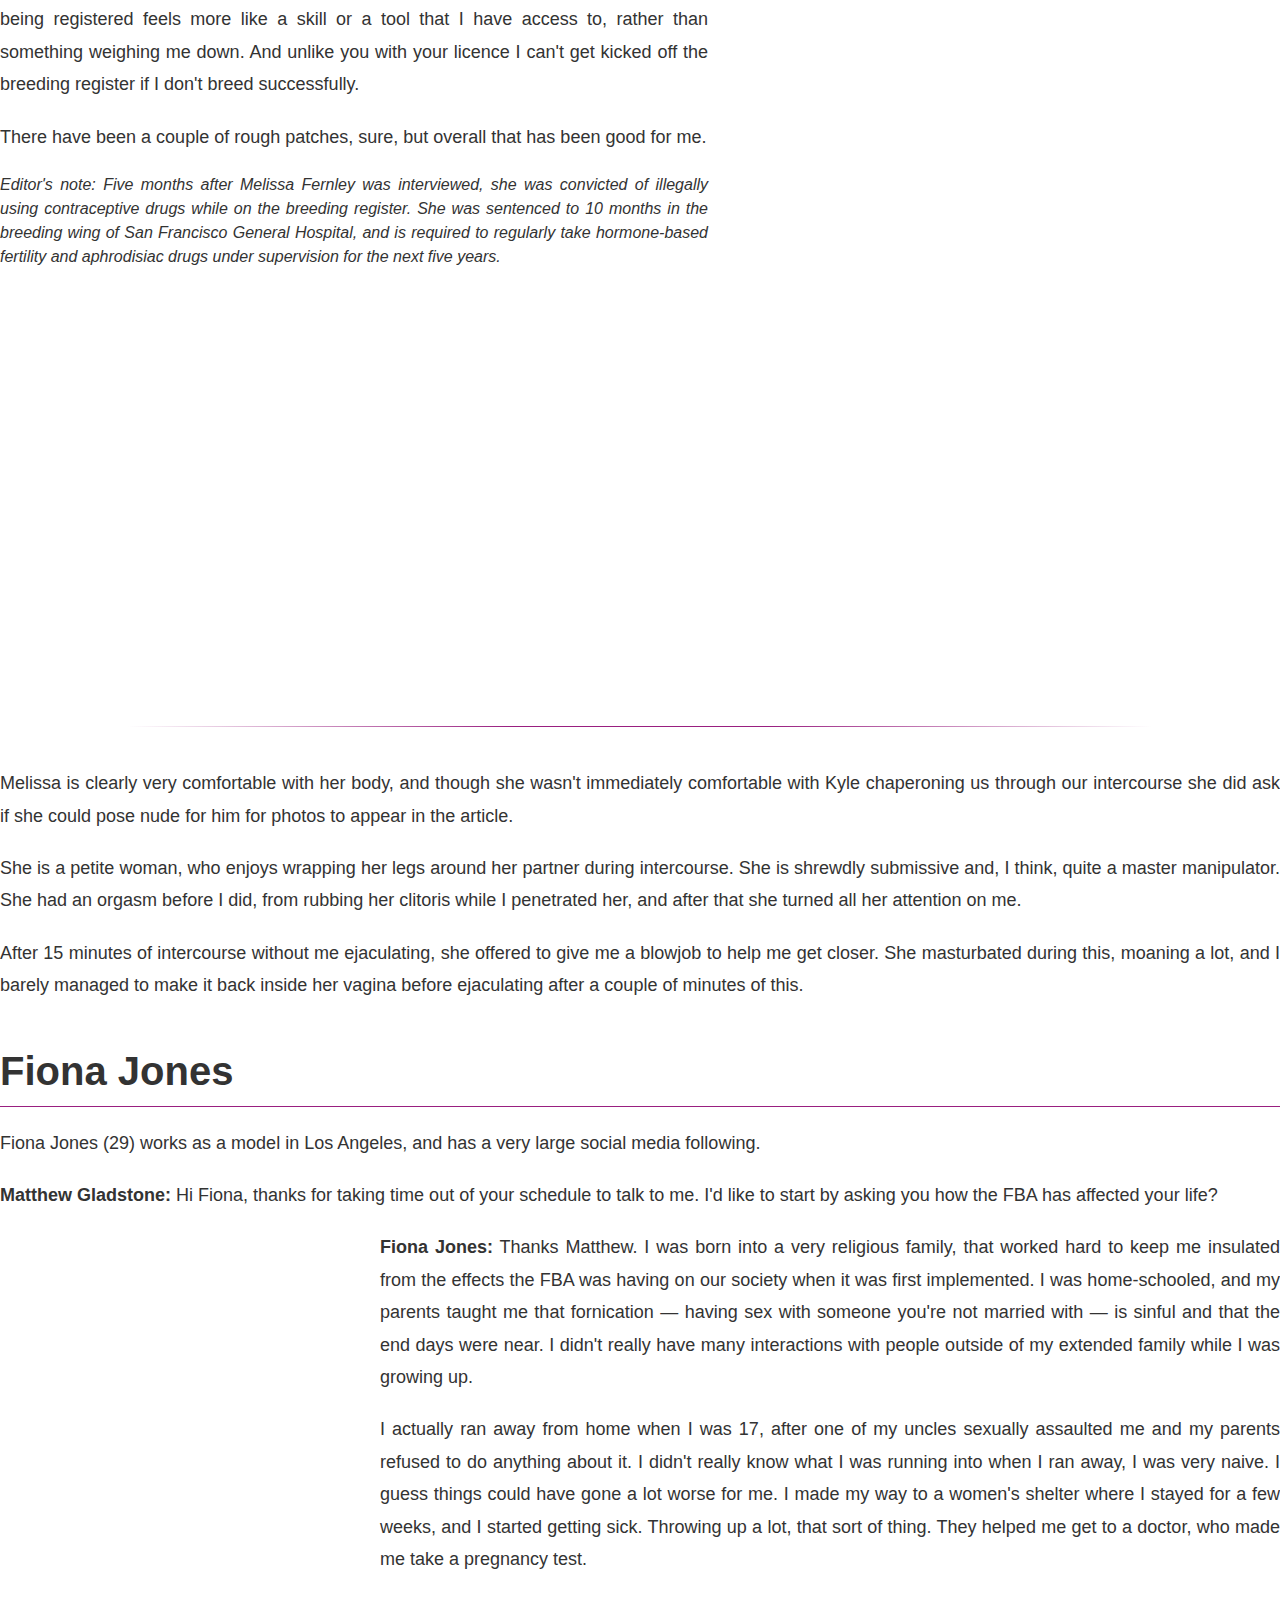
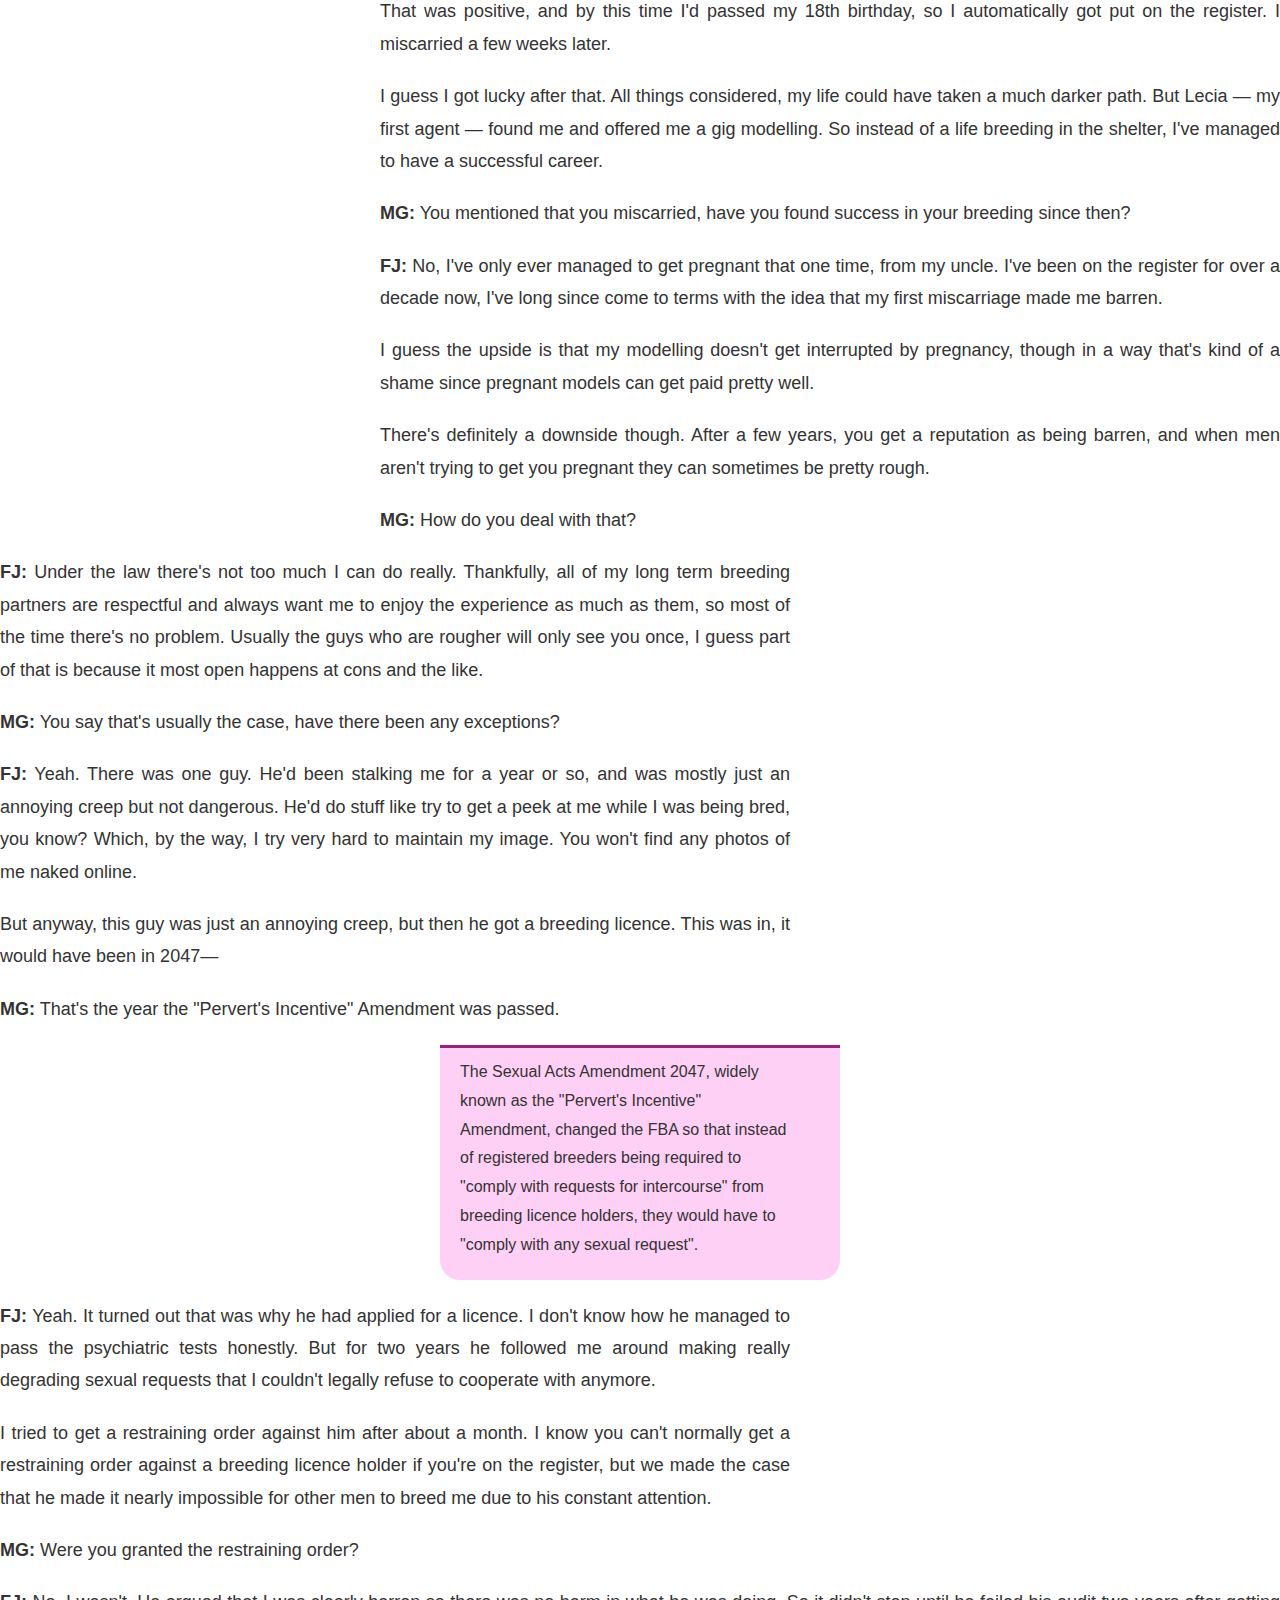
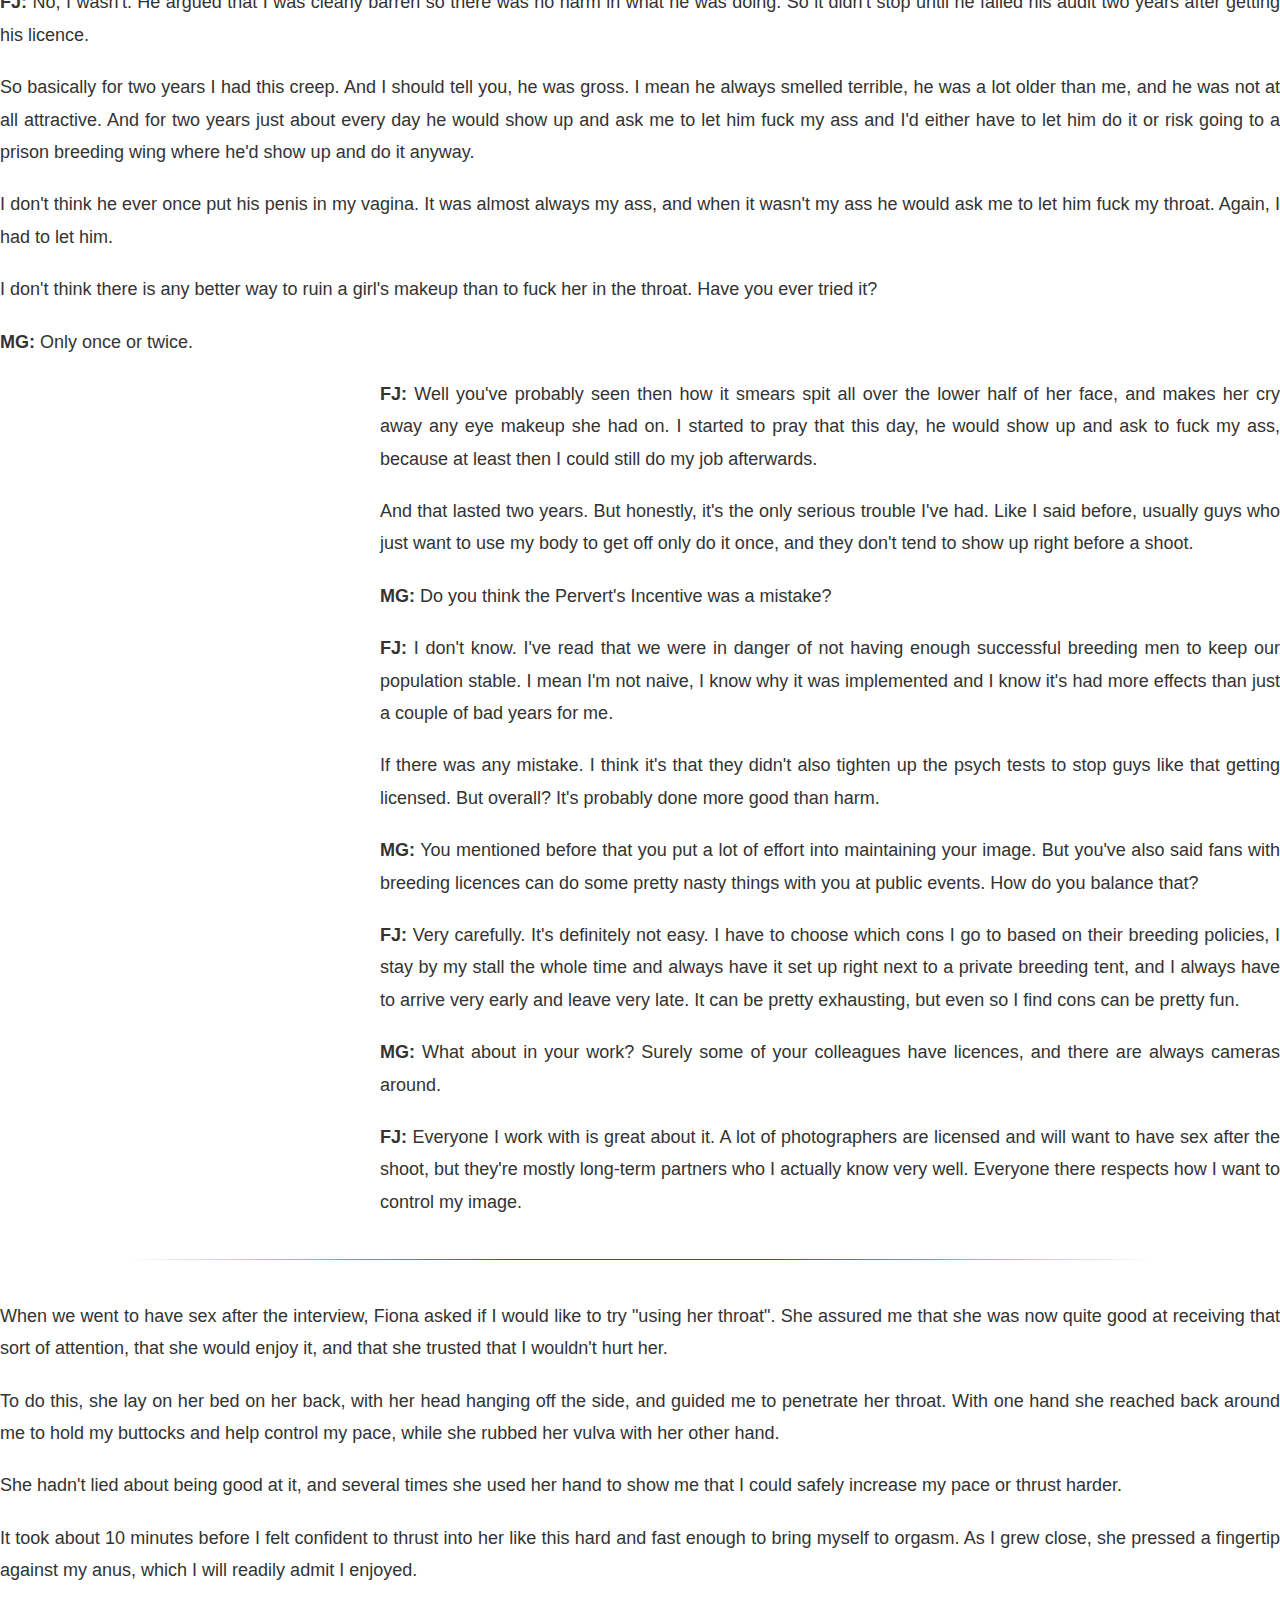
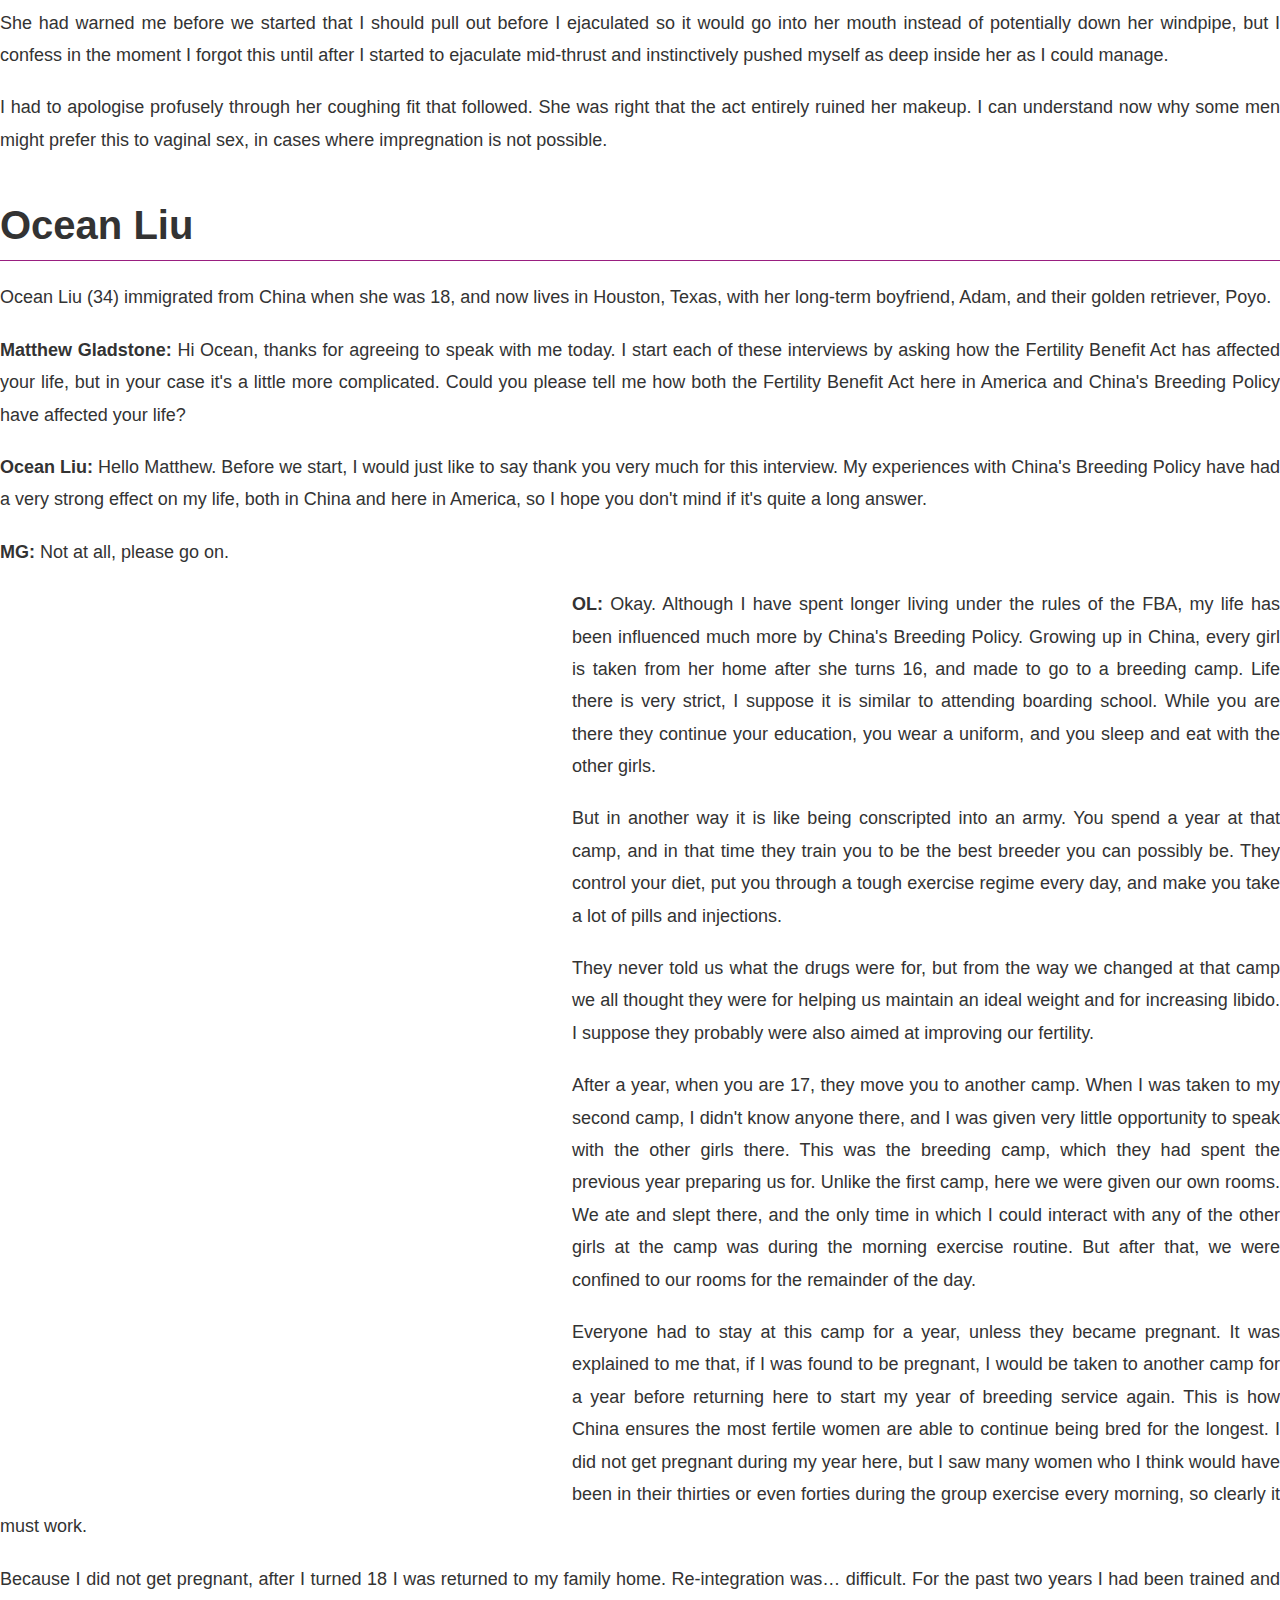
==== commit 6a2bd127: "Update index.html" ====
--- a/parallel-worlds/index.html
+++ b/parallel-worlds/index.html
@@ -13,462 +13,442 @@
 	<meta property="og:type" content="article" />
 	<meta name="og:title" content="Parallel Worlds | Accept">
 	<meta name="og:description" content="It has been 17 years since the once controversial Fertility Benefit Act was passed into law, and in that time America has seen a huge amount of cultural change. Our senior social issues reporter, Matthew Gladstone, applied for a breeding licence and has interviewed several women on how the FBA has affected their lives.">
-	<meta name="og:image" content="https://delizious.github.io/accept/img/main/01.jpg">
+	<meta name="og:image" content="https://delizious.github.io/accept/img/parallel-worlds/main.jpg">
 
 	<script src="https://code.jquery.com/jquery-3.3.1.min.js"></script>
-	<script>
-		$(document).ready(function(){
-			function slideInImages(event){
-				var scrollTop = $(window).scrollTop();
-				var scrollBottom = scrollTop+$(window).height();
-				var images = $(".image-inset");
-				images.each(function(){
-					var image = $(this);
-					var imageTop = image.offset().top;
-					var imageBottom = imageTop+image.height();
-					if (scrollBottom>imageTop && scrollTop<imageBottom){
-						window.setTimeout(function(){image.addClass("show");}, 100);
-					}
-				});
-			}
-			$(window).on("scroll", slideInImages);
-			slideInImages();
-		});
-	</script>
+	<script src="../script.js"></script>
 </head>
 
 <body>
 	<div class="top-image">
-		<img src="../img/main/01.jpg" alt="A woman undressing." />
+		<img src="../img/parallel-worlds/main.jpg" alt="A woman undressing." />
 		<div style="padding-top:56.25%"></div>
 	</div>
 
-	<div class="layout">
-		<article>
-			<h1>Parallel Worlds</h1>
-
-			<div class="article-info">
-				<p>By Matthew Gladstone</p>
-				<p>Published 2056/01/17</p>
-			</div>
-
-			<div class="editor-note">
-				<p>It has been 17 years since the once controversial Fertility Benefit Act was passed into law, and in that time our country has seen a huge amount of cultural change. Our senior social issues reporter, Matthew Gladstone, applied for a breeding licence and has interviewed several women on how the FBA has affected their lives.</p>
-
-				<p>Full disclosure: Matthew Gladstone had sex with each of these women after interviewing them, unless stated otherwise. He was chaperoned in each case by photographer Kyle Douglas, who does not have a breeding licence.</p>
-
-				<p><cite>Accept Editor, Erica Lockwood <img class="signoff" src="../img/heart.png" /></cite></p>
-			</div>
-
-			<section>
-				<p>For a long time, I've been curious about what it would be like to be involved in our country's breeding institution. Ever since I was in high school, when the Fertility Benefit Act was first passed, this strange world has existed alongside my own. This world and my own life have often felt like they're running in parallel; close enough that they're never out of sight, but also never touching.</p>
-
-				<p>For all this separation, the FBA has had an undeniable effect on my life. When the 2044 Unretirement Amendment retroactively made breeding registration permanent, mine was one of <em class="highlight">20 million American families</em> affected. My mother, in an unsuccessful effort to give me a sibling, had joined the register for the minimum duration of six months in 2041. When the Unretirement Amendment was passed, she had just been promoted to a management position in her job at a major construction firm. Within another two months, she had to quit due to the demands of breeding.</p>
-
-				<div class="pullquote-inset inset-center">
-					<blockquote>
-						<p>The Unretirement Amendment 2044 repealed the provisions in the FBA for removing a person from the register, so that being on the register became permanent. It also put every person who had ever been on the register back on it.</p>
-					</blockquote>
-				</div>
-
-				<p>My father applied for a breeding licence after that, but like <em class="highlight">85% of applications</em> in the first five years of the FBA he was rejected due to a failed fertility test. He re-applied every year for the rest of his life, but always his fertility test came back negative</p>
-
-				<p>My parents both came from very large families, well established prior to the fertility collapse of the '20s. Both the youngest, my mother had seven siblings and my father had nine. Between them, they had five brothers. From 2044 to 2050, all five of them applied for a breeding licence. Only one passed the fertility exam, but his licence was rescinded at his two year audit because he had only sired three children. When he re-applied the next year, he was rejected due to a failed fertility test.</p>
-
-				<p>Regardless of whether or not you have had direct involvement with the FBA, many of you will be familiar with stories like mine. Whether they are your own stories, or those of your friends and families. While the FBA does seem to have stabilised America's population over these decades, it has wreaked havoc on many families. It seems so paradoxical for breeding to break up families, given that historically marriage was seen as the stage in life at which people would begin to have children. The way the law ignores the bonds of marriage has been both critical to its success and instrumental in the family unit's downfall.</p>
-
-				<p>We are a broken people, many critics say, but all agree: it is due entirely to the Fertility Benefit Act that we will be able to survive into the next century.</p>
-
-				<p>This conflict has left me wondering for a long time about my part in it all. Is it an evil system, or is it just what we need? Am I right to not get involved, or do I owe it to my fellow humans to do my part? Every time I see my doctor, they try to get me to apply. Well, I finally relented. Time to see for myself, I decided.</p>
-			</section>
+	<article>
+		<h1>Parallel Worlds</h1>
+
+		<div class="article-info">
+			<p>By Matthew Gladstone</p>
+			<p>Published 2056/01/17</p>
+		</div>
+
+		<div class="editor-note">
+			<p>It has been 17 years since the once controversial Fertility Benefit Act was passed into law, and in that time our country has seen a huge amount of cultural change. Our senior social issues reporter, Matthew Gladstone, applied for a breeding licence and has interviewed several women on how the FBA has affected their lives.</p>
+
+			<p>Full disclosure: Matthew Gladstone had sex with each of these women after interviewing them, unless stated otherwise. He was chaperoned in each case by photographer Kyle Douglas, who does not have a breeding licence.</p>
+
+			<p><cite>Accept Editor, Erica Lockwood <img class="signoff" src="../img/heart.png" /></cite></p>
+		</div>
+
+		<section>
+			<p>For a long time, I've been curious about what it would be like to be involved in our country's breeding institution. Ever since I was in high school, when the Fertility Benefit Act was first passed, this strange world has existed alongside my own. This world and my own life have often felt like they're running in parallel; close enough that they're never out of sight, but also never touching.</p>
+
+			<p>For all this separation, the FBA has had an undeniable effect on my life. When the 2044 Unretirement Amendment retroactively made breeding registration permanent, mine was one of <em class="highlight">20 million American families</em> affected. My mother, in an unsuccessful effort to give me a sibling, had joined the register for the minimum duration of six months in 2041. When the Unretirement Amendment was passed, she had just been promoted to a management position in her job at a major construction firm. Within another two months, she had to quit due to the demands of breeding.</p>
+
+			<div class="pullquote-inset inset-center">
+				<blockquote>
+					<p>The Unretirement Amendment 2044 repealed the provisions in the FBA for removing a person from the register, so that being on the register became permanent. It also put every person who had ever been on the register back on it.</p>
+				</blockquote>
+			</div>
+
+			<p>My father applied for a breeding licence after that, but like <em class="highlight">85% of applications</em> in the first five years of the FBA he was rejected due to a failed fertility test. He re-applied every year for the rest of his life, but always his fertility test came back negative</p>
+
+			<p>My parents both came from very large families, well established prior to the fertility collapse of the '20s. Both the youngest, my mother had seven siblings and my father had nine. Between them, they had five brothers. From 2044 to 2050, all five of them applied for a breeding licence. Only one passed the fertility exam, but his licence was rescinded at his two year audit because he had only sired three children. When he re-applied the next year, he was rejected due to a failed fertility test.</p>
+
+			<p>Regardless of whether or not you have had direct involvement with the FBA, many of you will be familiar with stories like mine. Whether they are your own stories, or those of your friends and families. While the FBA does seem to have stabilised America's population over these decades, it has wreaked havoc on many families. It seems so paradoxical for breeding to break up families, given that historically marriage was seen as the stage in life at which people would begin to have children. The way the law ignores the bonds of marriage has been both critical to its success and instrumental in the family unit's downfall.</p>
+
+			<p>We are a broken people, many critics say, but all agree: it is due entirely to the Fertility Benefit Act that we will be able to survive into the next century.</p>
+
+			<p>This conflict has left me wondering for a long time about my part in it all. Is it an evil system, or is it just what we need? Am I right to not get involved, or do I owe it to my fellow humans to do my part? Every time I see my doctor, they try to get me to apply. Well, I finally relented. Time to see for myself, I decided.</p>
+		</section>
+
+		<hr />
+
+		<section>
+			<p>I'll spare you the suspense up front. As of June last year, I have been granted a 24 month Provisional Breeding Licence. Here's what the process was like.</p>
+
+			<p>The government's PSAs never seem to stop telling us how to apply, so you probably already know that the first step in getting a breeding licence is to visit a registered health clinic or pharmacy in your area. My local pharmacy is part of the programme, so when I was filling a prescription I told them that I'd like to apply for a breeding licence.</p>
+
+			<p>I was taken to a private, sterile-looking booth in the back of the store and left with a stack of pornographic magazines, a small plastic jar, and instructions to leave the area immaculate after I was "done".</p>
+
+			<p>Masturbating in the back of a pharmacy was a very awkward experience. Giving a stranger a jar of your sperm after you both know that you just masturbated in the back of their workplace is worse. I understand now why the government encourages applications so much, because that awkwardness made for a high bar for entry.</p>
+
+			<p>My sperm was delivered, along with a form containing my details, and it took two weeks for the results of the fertility test to come back. In that time, I'd managed to convince myself that I was being ridiculous. With my family history, it was seriously unlikely that I would be granted a licence. So when the positive result arrived, I was very surprised. It wasn't until this point that I learned how much more of a process there is to getting a breeding licence.</p>
+
+			<p>Over the next two months, I had to have a psychological assessment (at my own cost &mdash; another hurdle) and take a number of written tests. I was told this was all to make sure that my intentions in gaining a breeding licence were to use it to breed, and that I wasn't going to turn out to be a waste of time and money for the NIH.</p>
+
+			<p>I admitted to them that, if successful, I was hoping to write about my experiences here. I'm not sure if that counted for me, against me, or not at all, but at the end of it all I received an email assigning me a handler and setting up my first meeting.</p>
+
+			<p>I've agreed not to identify my handler, but she is an older woman with no children of her own, who has worked as a handler since the FBA was first passed into law. At our first meeting in June, she explained my responsibilities to me again, told me about the auditing process I would have to go through, and gave me my Provisional Breeding Licence. If I kept on track for the next 24 months, I was told, I would be given a more permanent licence and would only be audited every five years.</p>
+
+			<p>To pass the first major audit, at the two year mark, I would have to sire seven children. Of course, it would take a single woman close to a decade &mdash; at least &mdash; to give birth seven times, so my best chance is clearly to impregnate seven separate women. Though in 2050&ndash;2055, <em class="highlight">over one in four</em> pregnancies in America have ended in miscarriage, so more likely I would have to impregnate nine or more women to keep my licence, all within enough time for them to give birth before June 2057. This was what my handler recommended I aim for.</p>
+
+			<p>It's no wonder the FBA has all but destroyed the concept of getting married to start a family.</p>
+
+			<p>Those of us who are licensed have a few options for finding women on the breeding register. The NIH has an app called BreedMate that we're encouraged to use, where we can do things like look up nearby breeders. We can also just ask women if they are on the register, as it is a felony to lie about whether or not you have a breeding licence or whether or not you are on the register.</p>
+
+			<p>As perhaps a last resort, there are also the breeding wings of America's prisons, often filled with women who have lied about not being on the breeding register.</p>
+
+			<p>In the seven months since being granted my licence, I have interviewed a number of women from across the USA who are on the breeding register about the role the Fertility Benefit Act has played in their lives. After each interview, I had sex with them, and I've also written about that experience to show you what it can be like to have a breeding licence.</p>
+		</section>
+
+		<section>
+			<h2>Elleny Clark</h2>
+
+			<p>Elleny (23) has been something of a poster girl for the FBA in her home city of Fairmont, West Virginia. She joined the register on her 18th birthday &mdash; as soon as the law would allow &mdash; and within a month had a confirmed pregnancy. With twins, no less. When I spoke with her last August she was well along into her fifth pregnancy.</p>
+
+			<p><b>Matthew Gladstone:</b> Thanks for agreeing to speak with me Elleny. I want to start with a fairly open-ended question. How has the Fertility Benefit Act affected your life?</p>
+
+			<div class="image-inset inset-left">
+				<img src="../img/parallel-worlds/elleny-clark-01.jpg" alt="Elleny Clark" />
+				<span class="image-caption">Photo: Kyle Douglas</span>
+			</div>
+
+			<p><b>Elleny Clark:</b> Oh, wow. Well, I guess then I'd have to start with my Mom. See she never wanted to be registered, but she got lucky and got pregnant by mistake with my brother Tyler. You know he's the only person in his class at school with a full blood sibling? Anyway he was born in, he's 10 now so he was born in 2045. So Mom got registered since she got pregnant.</p>
+
+			<p>Anyway she had to quit her job, but she also got a benefit for having Tyler so it weren't all bad. Dad tried to get a licence and he passed the fertility test, but they rejected him since he just wanted to breed Mom and thought the licence would just mean he wouldn't have to like, wait in line you know?</p>
+
+			<p>But yeah, there was a line sometimes. Not like, huge, but I remember one time when there were four men all waiting in our living room for their turn.</p>
+
+			<p>So anyway, I was 13 when Tyler was born, so I'd just hit puberty. As I grew up sometimes the men who came to see Mom asked about me and how old I was and if I was registered too you know?</p>
+
+			<p>Oh real quick one thing. One of the men who came to breed Mom was my maths teacher Mr Williams and that was real weird. He only came over once, though.</p>
+
+			<p>Anyway, so some of the men were asking about me and stuff. And then my friend's brother Peter gets a licence, and he's a bit older than me so I was still 15, and he comes around but someone was with Mom. And anyway when you grow up with all that sex you get real curious, and he was the closest to my age of any of them men who came to our house. So while Mom was busy we went up to my room and we had sex</p>
+
+			<p>Mom found out right away, but she wasn't even mad. She just told me I should wait, and if I wanted to get registered I could do that when I turned 18. So I did my best to wait, and it turns out I'm not too great at it but I did turn 18 eventually.</p>
+
+			<p>So I still live with my mom and dad and with Tyler, and now men who come to the house are sometimes here for me and sometimes for Mom, and sometimes they come back the next day or whatever for the other one of us. And it's pretty great. I've been pregnant most of the time since then, but I don't want to keep any of my babies so I put them up for adoption.</p>
+
+			<div class="image-inset inset-right">
+				<img src="../img/parallel-worlds/elleny-clark-02.jpg" alt="Elleny Clark" />
+				<span class="image-caption">Photo: Kyle Douglas</span>
+			</div>
+
+			<p><b>MG:</b> You've had five children now&mdash;</p>
+
+			<p><b>EC:</b> Number six on the way.</p>
+
+			<p><b>MG:</b> Five children, number six on the way. Your time on the breeding register has been remarkably successful, and I know you've been shown off as a bit of a role model of a breeder in your community. Do you feel a lot of pressure?</p>
+
+			<p><b>EC:</b> Usually it's fine. I mean I'm just letting my body do what it was made for right? Getting pregnant's never been a problem for me, but honestly I do worry that one day I might have a miscarriage. My momma's had six miscarriages since she had Tyler, and I pray every day that my baby will be safe.</p>
+
+			<p><b>MG:</b> You also mentioned that you've been pregnant most of the time since you joined the register. Do you ever feel like the act lets people take advantage of you by still requiring you to cooperate with licensed breeders' sexual requests while you're pregnant?</p>
+
+			<p><b>EC:</b> Okay well there's one thing that I probably need to say. I love having sex. If I couldn't get pregnant at all I'd still want to have sex, so why shouldn't I want to have sex if I can't get pregnant because I already am pregnant?</p>
+
+			<p><b>MG:</b> Well, I've heard that some men with licences might request some more painful stuff if they're not thinking about impregnating you.</p>
+
+			<div class="image-inset inset-left">
+				<img src="../img/parallel-worlds/elleny-clark-03.jpg" alt="Elleny Clark" />
+				<span class="image-caption">Photo: Kyle Douglas</span>
+			</div>
+
+			<p><b>EC:</b> Are you that sort of man, Mr Gladstone?</p>
+
+			<p><b>MG:</b> I don't mean to be.</p>
+
+			<p><b>EC:</b> Okay. Well most guys are pretty nice and want us both to have fun. There is one guy I know, and I won't name names but he's an older gentleman, who does that sort of thing you said. I usually see him once or twice a month, but he only comes to see me when I'm pregnant and he only ever asks for anal sex.</p>
+
+			<p><b>MG:</b> What do you think of that?</p>
+
+			<p><b>EC:</b> I mean it's not my favourite, but if he does enough to keep his licence then who am I to complain? Not like I'm not used to it at least. Most guys who come to see me will sometimes ask for anal or a blowjob or whatever and just switch when they're going to come. So it's fine.</p>
+
+			<p><b>MG:</b> You're very young to have had so many children. What effects has it had on your body?</p>
+
+			<p><b>EC:</b> Well they were all C-sections of course. I've seen Mom's big scar from me but all of mine have healed well, you can barely tell now. As breeders we're really discouraged from vaginal births. I know my breasts have changed a lot from my pregnancies but you know, I'm happy with my body.</p>
+
+			<p><b>MG:</b> I've heard you're something of a political activist, as well?</p>
+
+			<p><b>EC:</b> Oh now I wouldn't use that word. But I do think we need to make some tweaks to the law. The main thing that worries me is all the people who are old enough to have sex and to have babies, but for some reason that don't mean they're old enough to register. I don't think that's fair. That's why I'm supporting the campaign to amend age of consent laws to work with the FBA instead of against it.</p>
 
 			<hr />
 
-			<section>
-				<p>I'll spare you the suspense up front. As of June last year, I have been granted a 24 month Provisional Breeding Licence. Here's what the process was like.</p>
-
-				<p>The government's PSAs never seem to stop telling us how to apply, so you probably already know that the first step in getting a breeding licence is to visit a registered health clinic or pharmacy in your area. My local pharmacy is part of the programme, so when I was filling a prescription I told them that I'd like to apply for a breeding licence.</p>
-
-				<p>I was taken to a private, sterile-looking booth in the back of the store and left with a stack of pornographic magazines, a small plastic jar, and instructions to leave the area immaculate after I was "done".</p>
-
-				<p>Masturbating in the back of a pharmacy was a very awkward experience. Giving a stranger a jar of your sperm after you both know that you just masturbated in the back of their workplace is worse. I understand now why the government encourages applications so much, because that awkwardness made for a high bar for entry.</p>
-
-				<p>My sperm was delivered, along with a form containing my details, and it took two weeks for the results of the fertility test to come back. In that time, I'd managed to convince myself that I was being ridiculous. With my family history, it was seriously unlikely that I would be granted a licence. So when the positive result arrived, I was very surprised. It wasn't until this point that I learned how much more of a process there is to getting a breeding licence.</p>
-
-				<p>Over the next two months, I had to have a psychological assessment (at my own cost &mdash; another hurdle) and take a number of written tests. I was told this was all to make sure that my intentions in gaining a breeding licence were to use it to breed, and that I wasn't going to turn out to be a waste of time and money for the NIH.</p>
-
-				<p>I admitted to them that, if successful, I was hoping to write about my experiences here. I'm not sure if that counted for me, against me, or not at all, but at the end of it all I received an email assigning me a handler and setting up my first meeting.</p>
-
-				<p>I've agreed not to identify my handler, but she is an older woman with no children of her own, who has worked as a handler since the FBA was first passed into law. At our first meeting in June, she explained my responsibilities to me again, told me about the auditing process I would have to go through, and gave me my Provisional Breeding Licence. If I kept on track for the next 24 months, I was told, I would be given a more permanent licence and would only be audited every five years.</p>
-
-				<p>To pass the first major audit, at the two year mark, I would have to sire seven children. Of course, it would take a single woman close to a decade &mdash; at least &mdash; to give birth seven times, so my best chance is clearly to impregnate seven separate women. Though in 2050&ndash;2055, <em class="highlight">over one in four</em> pregnancies in America have ended in miscarriage, so more likely I would have to impregnate nine or more women to keep my licence, all within enough time for them to give birth before June 2057. This was what my handler recommended I aim for.</p>
-
-				<p>It's no wonder the FBA has all but destroyed the concept of getting married to start a family.</p>
-
-				<p>Those of us who are licensed have a few options for finding women on the breeding register. The NIH has an app called BreedMate that we're encouraged to use, where we can do things like look up nearby breeders. We can also just ask women if they are on the register, as it is a felony to lie about whether or not you have a breeding licence or whether or not you are on the register.</p>
-
-				<p>As perhaps a last resort, there are also the breeding wings of America's prisons, often filled with women who have lied about not being on the breeding register.</p>
-
-				<p>In the seven months since being granted my licence, I have interviewed a number of women from across the USA who are on the breeding register about the role the Fertility Benefit Act has played in their lives. After each interview, I had sex with them, and I've also written about that experience to show you what it can be like to have a breeding licence.</p>
-			</section>
-
-			<section>
-				<h2>Elleny Clark</h2>
-
-				<p>Elleny (23) has been something of a poster girl for the FBA in her home city of Fairmont, West Virginia. She joined the register on her 18th birthday &mdash; as soon as the law would allow &mdash; and within a month had a confirmed pregnancy. With twins, no less. When I spoke with her last August she was well along into her fifth pregnancy.</p>
-
-				<p><b>Matthew Gladstone:</b> Thanks for agreeing to speak with me Elleny. I want to start with a fairly open-ended question. How has the Fertility Benefit Act affected your life?</p>
-
-				<div class="image-inset inset-left">
-					<img src="../img/elleny-clark/01.jpg" alt="Elleny Clark" />
-					<span class="image-caption">Photo: Kyle Douglas</span>
-				</div>
-
-				<p><b>Elleny Clark:</b> Oh, wow. Well, I guess then I'd have to start with my Mom. See she never wanted to be registered, but she got lucky and got pregnant by mistake with my brother Tyler. You know he's the only person in his class at school with a full blood sibling? Anyway he was born in, he's 10 now so we was born in 2045. So Mom got registered since she got pregnant.</p>
-
-				<p>Anyway she had to quit her job, but she also got a benefit for having Tyler so it weren't all bad. Dad tried to get a licence and he passed the fertility test, but they rejected him since he just wanted to breed Mom and thought the licence would just mean he wouldn't have to like, wait in line you know?</p>
-
-				<p>But yeah, there was a line sometimes. Not like, huge, but I remember one time when there were four men all waiting in our living room for their turn.</p>
-
-				<p>So anyway, I was 13 when Tyler was born, so I'd just hit puberty. As I grew up sometimes the men who came to see Mom asked about me and how old I was and if I was registered too you know?</p>
-
-				<p>Oh real quick one thing. One of the men who came to breed Mom was my maths teacher Mr Williams and that was real weird. He only came over once, though.</p>
-
-				<p>Anyway, so some of the men were asking about me and stuff. And then my friend's brother Peter gets a licence, and he's a bit older than me so I was still 15, and he comes around but someone was with Mom. And anyway when you grow up with all that sex you get real curious, and he was the closest to my age of any of them men who came to our house. So while Mom was busy we went up to my room and we had sex</p>
-
-				<p>Mom found out right away, but she wasn't even mad. She just told me I should wait, and if I wanted to get registered I could do that when I turned 18. So I did my best to wait, and it turns out I'm not too great at it but I did turn 18 eventually.</p>
-
-				<p>So I still live with my Mom and Dad and with Tyler, and now men who come to the house are sometimes here for me and sometimes for Mom, and sometimes they come back the next day or whatever for the other one of us. And it's pretty great. I've been pregnant most of the time since then, but I don't want to keep any of my babies so I put them up for adoption.</p>
-
-				<div class="image-inset inset-right">
-					<img src="../img/elleny-clark/08.jpg" alt="Elleny Clark" />
-					<span class="image-caption">Photo: Kyle Douglas</span>
-				</div>
-
-				<p><b>MG:</b> You've had five children now&mdash;</p>
-
-				<p><b>EC:</b> Number six on the way.</p>
-
-				<p><b>MG:</b> Five children, number six on the way. Your time on the breeding register has been remarkably successful, and I know you've been shown off as a bit of a role model of a breeder in your community. Do you feel a lot of pressure?</p>
-
-				<p><b>EC:</b> Usually it's fine. I mean I'm just letting my body do what it was made for right? Getting pregnant's never been a problem for me, but honestly I do worry that one day I might have a miscarriage. My Momma's had six miscarriages since she had Tyler, and I pray every day that my baby will be safe.</p>
-
-				<p><b>MG:</b> You also mentioned that you've been pregnant most of the time since you joined the register. Do you ever feel like the act lets people take advantage of you by still requiring you to cooperate with licensed breeders' sexual requests while you're pregnant?</p>
-
-				<p><b>EC:</b> Okay well there's one thing that I probably need to say. I love having sex. If I couldn't get pregnant at all I'd still want to have sex, so why shouldn't I want to have sex if I can't get pregnant because I already am pregnant?</p>
-
-				<p><b>MG:</b> Well, I've heard that some men with licences might request some more painful stuff if they're not thinking about impregnating you.</p>
-
-				<div class="image-inset inset-left">
-					<img src="../img/elleny-clark/12.jpg" alt="Elleny Clark" />
-					<span class="image-caption">Photo: Kyle Douglas</span>
-				</div>
-
-				<p><b>EC:</b> Are you that sort of man, Mr Gladstone?</p>
-
-				<p><b>MG:</b> I don't mean to be.</p>
-
-				<p><b>EC:</b> Okay. Well most guys are pretty nice and want us both to have fun. There is one guy I know, and I won't name names but he's an older gentleman, who does that sort of thing you said. I usually see him once or twice a month, but he only comes to see me when I'm pregnant and he only ever asks for anal sex.</p>
-
-				<p><b>MG:</b> What do you think of that?</p>
-
-				<p><b>EC:</b> I mean it's not my favourite, but if he does enough to keep his licence then who am I to complain? Not like I'm not used to it at least. Most guys who come to see me will sometimes ask for anal or a blowjob or whatever and just switch when they're going to come. So it's fine.</p>
-
-				<p><b>MG:</b> You're very young to have had so many children. What effects has it had on your body?</p>
-
-				<p><b>EC:</b> Well they were all C-sections of course. I've seen Mom's big scar from me but all of mine have healed well, you can barely tell now. As breeders we're really discouraged from vaginal births. I know my breasts have changed a lot from my pregnancies but you know, I'm happy with my body.</p>
-
-				<p><b>MG:</b> I've heard you're something of a political activist, as well?</p>
-
-				<p><b>EC:</b> Oh now I wouldn't use that word. But I do think we need to make some tweaks to the law. The main thing that worries me is all the people who are old enough to have sex and to have babies, but for some reason that don't mean they're old enough to register. I don't think that's fair. That's why I'm supporting the campaign to amend age of consent laws to work with the FBA instead of against it.</p>
-
-				<hr />
-
-				<p>Elleny is a very beautiful young woman, and a generous lover. Being so used to being pregnant, she prefers to have intercourse while on her hands and knees, with the man behind her, and she wears a bra to support her breasts.</p>
-
-				<p>It's no wonder she's been so successful as a breeder. Her mother, Lucy Clark, told me her daughter sometimes has sex with as many as a dozen men in a single day. Because all of her births have been surgical, her vagina is still very tight. I normally pride myself somewhat on my stamina, but Elleny had me done within three minutes.</p>
-			</section>
-
-			<section>
-				<h2>Melissa Fernley</h2>
-
-				<p>Melissa (31) is one of the few women on the breeding register with a successful career. A senior sales rep living in San Francisco, she has been on the register for 16 months and has not yet become pregnant.</p>
-
-				<p><b>Matthew Gladstone:</b> Hi Melissa, thanks for agreeing to this interview. I want to start by asking you how the Fertility Benefit Act has affected your life?</p>
-
-				<div class="image-inset inset-left">
-					<img src="../img/melissa-fernley/01.jpg" alt="Melissa Fernley" />
-					<span class="image-caption">Photo: Trish Talbot</span>
-				</div>
-
-				<p><b>Melissa Fernley:</b> Hi Matthew. I was pretty young when the FBA was first passed, but I remember how it felt like everything changed just before I started high school. Since then, sex has become a much more open thing, and I think that can only be a healthy thing for society. Since I was born, our society has gone from openly vilifying promiscuous women to effectively government-funded promiscuity.</p>
-
-				<p>I joined the register last year for a few reasons. One of course is that it's the right thing to do, just like being an organ donor. But also I wanted to celebrate this era of, I don't know, honest sexuality. I want to be a part of it.</p>
-
-				<p><b>MG:</b> Unlike the vast majority of women on the breeding register, you have maintained a successful career. How have you been able to do this?</p>
-
-				<p><b>MF:</b> If anything, I've found that being on the register has helped my career. I work in what's still a pretty male dominated industry, and having a breeding licence is a big status indicator in our culture. So a lot of the people I deal with through work are licensed.</p>
-
-				<p>I haven't been registered that long in the grand scheme of things, but already it's got me a bit of a reputation in the industry. This might not be surprising, really, but it turns out men are much more willing to negotiate fairly after they've had an orgasm.</p>
-
-				<p>The other thing that's helped is of course a bit sad too, which is that I haven't gotten pregnant yet.</p>
-
-				<p><b>MG:</b> Many women on the breeding register have had to leave their jobs because of the demands of breeding. Do you not find your work interrupted in this way?</p>
-
-				<p><b>MF:</b> There's something to be said for working in an office building with restricted access. Each morning and each night I drive in my private car from the gated car park beneath my apartment building to the gated car park beneath my work. Both my apartment and my work need swipe cards to get to my floor. So there aren't that many opportunities for me to be interrupted unexpectedly during my work day.</p>
-
-				<p>I'm not completely closed off, though. A few weeks ago my neighbour across the hall found out I'm on the register, and he's got a licence. I've had a few late night visits from him, and I mean I wouldn't date him but he's been nice enough.</p>
-
-				<p>There are a few people on my floor at work with licences, but they have more interest in me working without interruption. The only time I've had any issues at work was at our Christmas party last year.</p>
-
-				<div class="image-inset inset-center">
-					<img src="../img/melissa-fernley/05.jpg" alt="Melissa Fernley" />
-					<span class="image-caption">Photo: Kyle Douglas</span>
-				</div>
-
-				<p><b>MG:</b> What happened at your work Christmas party?</p>
-
-				<p><b>MF:</b> Are you sure you want to hear about it? It's not very glamorous.</p>
-
-				<p><b>MG:</b> Only if you feel comfortable talking about it.</p>
-
-				<p><b>MF:</b> Yeah it's okay. I've been getting therapy this year so I can talk about it. It's just, yeah. Okay, well first my boss asked me into his office, which only has windows between it and the main area, and had sex with me there where everyone could see in. I'm not any sort of prude or anything, but a lot of the people I work with aren't involved in the breeding system and I wasn't too happy with them being able to watch that.</p>
-
-				<p>Then, after he was done but before I was finished cleaning myself up, one of his bosses came in. He told me he didn't want "sloppy seconds" so made me bend over the desk and face the office while he had anal intercourse with me.</p>
-
-				<p>By this point, people from other floors had started gathering on ours, since that's where the main Christmas event was. So I don't know who the next man was, but he told me to hold my mouth open and he held my head and basically just had sex with my throat. He was really rough, and after he ejaculated I threw up on the floor of my boss's office. My boss told me to clean it up, then came back before I was done and had sex with me again.</p>
-
-				<div class="image-inset inset-right">
-					<img src="../img/melissa-fernley/07.jpg" alt="Melissa Fernley" />
-					<span class="image-caption">Photo: Kyle Douglas</span>
-				</div>
-
-				<p>After that they all left me alone for long enough that I could finish cleaning up and come out again, but by then my boss's boss was getting pretty tipsy and very handsy. I went to leave but he followed me to my car and had anal sex with me again before I could leave.</p>
-
-				<p><b>MG:</b> Thank you for telling me that. We can take a break if you need to.</p>
-
-				<p><b>MF:</b> Sorry, I didn't mean to get emotional. Like I said, I'm getting therapy to help with it. I like sex as much as the next woman, but that night was very rough and wasn't what I wanted at all. I don't need a break though, we can keep going.</p>
-
-				<p><b>MG:</b> You've been on the register for almost a year and a half, but still no sign of pregnancy. Are you worried that you might have fertility issues?</p>
-
-				<p><b>MF:</b> It's only been sixteen months, I'm not too worried yet. I read that only half of registered women get pregnant in their first year on the register. With any luck, you'll be the one to get me pregnant after this interview.</p>
-
-				<p><b>MG:</b> We don't have to go through with that if you don't want to. I know the night you just told me about was an upsetting subject.</p>
-
-				<p><b>MF:</b> No it's okay, I've been looking forward to it. Anyway I'm not worried yet. Right now being registered feels more like a skill or a tool that I have access to, rather than something weighing me down. And unlike you with your licence I can't get kicked off the breeding register if I don't breed successfully.</p>
-
-				<p>There have been a couple of rough patches, sure, but overall that has been good for me.</p>
-
-				<p class="editor-note">Editor's note: Five months after Melissa Fernley was interviewed, she was convicted of illegally using contraceptive drugs while on the breeding register. She was sentenced to 10 months in the breeding wing of San Francisco General Hospital, and is required to regularly take hormone-based fertility and aphrodisiac drugs under supervision for the next five years.</p>
-
-				<hr />
-
-				<p>Melissa is clearly very comfortable with her body, and though she wasn't immediately comfortable with Kyle chaperoning us through our intercourse she did ask if she could pose nude for him for photos to appear in the article.</p>
-
-				<p>She is a petite woman, who enjoys wrapping her legs around her partner during intercourse. She is shrewdly submissive and, I think, quite a master manipulator. She had an orgasm before I did, from rubbing her clitoris while I penetrated her, and after that she turned all her attention on me.</p>
-
-				<p>After 15 minutes of intercourse without me ejaculating, she offered to give me a blowjob to help me get closer. She masturbated during this, moaning a lot, and I barely managed to make it back inside her vagina before ejaculating after a couple of minutes of this.</p>
-			</section>
-
-			<section>
-				<h2>Fiona Jones</h2>
-
-				<p>Fiona Jones (29) works as a model in Los Angeles, and has a very large social media following.</p>
-
-				<p><b>Matthew Gladstone:</b> Hi Fiona, thanks for taking time out of your schedule to talk to me. I'd like to start by asking you how the FBA has affected your life?</p>
-
-				<div class="image-inset inset-left">
-					<img src="../img/fiona-jones/10.jpg" alt="Fiona Jones" />
-					<span class="image-caption">Photo: Kyle Douglas</span>
-				</div>
-
-				<p><b>Fiona Jones:</b> Thanks Matthew. I was born into a very religious family, that worked hard to keep me insulated from the effects the FBA was having on our society when it was first implemented. I was home-schooled, and my parents taught me that fornication &mdash; having sex with someone you're not married with &mdash; is sinful and that the end days were near. I didn't really have many interactions with people outside of my extended family while I was growing up.</p>
-
-				<p>I actually ran away from home when I was 17, after one of my uncles sexually assaulted me and my parents refused to do anything about it. I didn't really know what I was running into when I ran away, I was very naive. I guess things could have gone a lot worse for me. I made my way to a women's shelter where I stayed for a few weeks, and I started getting sick. Throwing up a lot, that sort of thing. They helped me get to a doctor, who made me take a pregnancy test.</p>
-
-				<p>That was positive, and by this time I'd passed my 18th birthday, so I automatically got put on the register. I miscarried a few weeks later.</p>
-
-				<p>I guess I got lucky after that. All things considered, my life could have taken a much darker path. But Lecia &mdash; my first agent &mdash; found me and offered me a gig modelling. So instead of a life breeding in the shelter, I've managed to have a successful career.</p>
-
-				<p><b>MG:</b> You mentioned that you miscarried, have you found success in your breeding since then?</p>
-
-				<p><b>FJ:</b> No, I've only ever managed to get pregnant that one time, from my uncle. I've been on the register for over a decade now, I've long since come to terms with the idea that my first miscarriage made me barren.</p>
-
-				<p>I guess the upside is that my modelling doesn't get interrupted by pregnancy, though in a way that's kind of a shame since pregnant models can get paid pretty well.</p>
-
-				<p>There's definitely a downside though. After a few years, you get a reputation as being barren, and when men aren't trying to get you pregnant they can sometimes be pretty rough.</p>
-
-				<div class="image-inset inset-right">
-					<img src="../img/fiona-jones/03.jpg" alt="Fiona Jones" />
-					<span class="image-caption">Photo: Kyle Douglas</span>
-				</div>
-
-				<p><b>MG:</b> How do you deal with that?</p>
-
-				<p><b>FJ:</b> Under the law there's not too much I can do really. Thankfully, all of my long term breeding partners are respectful and always want me to enjoy the experience as much as them, so most of the time there's no problem. Usually the guys who are rougher will only see you once, I guess part of that is because it most open happens at cons and the like.</p>
-
-				<p><b>MG:</b> You say that's usually the case, have there been any exceptions?</p>
-
-				<p><b>FJ:</b> Yeah. There was one guy. He'd been stalking me for a year or so, and was mostly just an annoying creep but not dangerous. He'd do stuff like try to get a peek at me while I was being bred, you know? Which, by the way, I try very hard to maintain my image. You won't find any photos of me naked online.</p>
-
-				<p>But anyway, this guy was just an annoying creep, but then he got a breeding licence. This was in, it would have been in 2047&mdash;</p>
-
-				<p><b>MG:</b> That's the year the "Pervert's Incentive" Amendment was passed.</p>
-
-				<div class="pullquote-inset inset-center">
-					<blockquote>
-						<p>The Sexual Acts Amendment 2047, widely known as the "Pervert's Incentive" Amendment, changed the FBA so that instead of registered breeders being required to "comply with requests for intercourse" from breeding licence holders, they would have to "comply with any sexual request".</p>
-					</blockquote>
-				</div>
-
-				<p><b>FJ:</b> Yeah. It turned out that was why he had applied for a licence. I don't know how he managed to pass the psychiatric tests honestly. But for two years he followed me around making really degrading sexual requests that I couldn't legally refuse to cooperate with anymore.</p>
-
-				<p>I tried to get a restraining order against him after about a month. I know you can't normally get a restraining order against a breeding licence holder if you're on the register, but we made the case that he made it nearly impossible for other men to breed me due to his constant attention.</p>
-
-				<p><b>MG:</b> Were you granted the restraining order?</p>
-
-				<p><b>FJ:</b> Sorry. No, we didn't. He argued that I was clearly barren so there was no harm in what he was doing. So it didn't stop until he failed his audit two years after getting his licence.</p>
-
-				<p>So basically for two years I had this creep. And I should tell you, he was gross. I mean he always smelled terrible, he was a lot older than me, and he was not at all attractive. And for two years just about every day he would show up and ask me to let him fuck my ass and I'd either have to let him do it or risk going to a prison breeding wing where he'd show up and do it anyway.</p>
-
-				<p>I don't think he ever once put his penis in my vagina. It was almost always my ass, and when it wasn't my ass he would ask me to let him fuck my throat. Again, I had to let him.</p>
-
-				<p>I don't think there is any better way to ruin a girl's makeup than to fuck her in the throat. Have you ever tried it?</p>
-
-				<p><b>MG:</b> Only once or twice.</p>
-
-				<div class="image-inset inset-left">
-					<img src="../img/fiona-jones/05.jpg" alt="Fiona Jones" />
-					<span class="image-caption">Photo: Kyle Douglas</span>
-				</div>
-
-				<p><b>FJ:</b> Well you've probably seen then how it smears spit all over the lower half of her face, and makes her cry away any eye makeup she had on. I started to pray that this day, he would show up and ask to fuck my ass, because at least then I could still do my job afterwards.</p>
-
-				<p>And that lasted two years. But honestly, it's the only serious trouble I've had. Like I said before, usually guys who just want to use my body to get off only do it once, and they don't tend to show up right before a shoot.</p>
-
-				<p><b>MG:</b> Do you think the Pervert's Incentive was a mistake?</p>
-
-				<p><b>FJ:</b> I don't know. I've read that we were in danger of not having enough successful breeding men to keep our population stable. I mean I'm not naive, I know why it was implemented and I know it's had more effects than just a couple of bad years for me.</p>
-
-				<p>If there was any mistake. I think it's that they didn't also tighten up the psych tests to stop guys like that getting licensed. But overall? It's probably done more good than harm.</p>
-
-				<p><b>MG:</b> You mentioned before that you put a lot of effort into maintaining your image. But you've also said fans with breeding licences can do some pretty nasty things with you at public events. How do you balance that?</p>
-
-				<p><b>FJ:</b> Very carefully. It's definitely not easy. I have to choose which cons I go to based on their breeding policies, I stay by my stall the whole time and always have it set up right next to a private breeding tent, and I always have to arrive very early and leave very late. It can be pretty exhausting, but even so I find cons can be pretty fun.</p>
-
-				<p><b>MG:</b> What about in your work? Surely some of your colleagues have licences, and there are always cameras around.</p>
-
-				<p><b>FJ:</b> Everyone I work with is great about it. A lot of photographers are licensed and will want to have sex after the shoot, but they're mostly long-term partners who I actually know very well. Everyone there respects how I want to control my image.</p>
-
-				<hr />
-
-				<p>When we went to have sex after the interview, Fiona asked if I would like to try "using her throat". She assured me that she was now quite good at receiving that sort of attention, that she would enjoy it, and that she trusted that I wouldn't hurt her.</p>
-
-				<p>To do this, she lay on her bed on her back, with her head hanging off the side, and guided me to penetrate her throat. With one hand she reached back around me to hold my buttocks and help control my pace, while she rubbed her vulva with her other hand.</p>
-
-				<p>She hadn't lied about being good at it, and several times she used her hand to show me that I could safely increase my pace or thrust harder.</p>
-
-				<p>It took about 10 minutes before I felt confident to thrust into her like this hard and fast enough to bring myself to orgasm. As I grew close, she pressed a fingertip against my anus, which I will readily admit I enjoyed.</p>
-
-				<p>She had warned me before we started that I should pull out before I ejaculated so it would go into her mouth instead of potentially down her windpipe, but I confess in the moment I forgot this until after I started to ejaculate mid-thrust and instinctively pushed myself as deep inside her as I could manage.</p>
-
-				<p>I had to apologise profusely through her coughing fit that followed. She was right that the act entirely ruined her makeup. I can understand now why some men might prefer this to vaginal sex, in cases where impregnation is not possible.</p>
-			</section>
-
-			<section>
-				<h2>Ocean Liu</h2>
-
-				<p>Ocean Liu (34) immigrated from China when she was 18, and now lives in Houston, Texas, with her long-term boyfriend, Adam, and their golden retriever, Poyo.</p>
-
-				<p><b>Matthew Gladstone:</b> Hi Ocean, thanks for agreeing to speak with me today. I start each of these interviews by asking how the Fertility Benefit Act has affected your life, but in your case it's a little more complicated. Could you please tell me how both the Fertility Breeding Act here in America and China's Breeding Policy have affected your life?</p>
-
-				<p><b>Ocean Liu:</b> Hello Matthew. Before we start, I would just like to say thank you very much for this interview. My experiences with China's Breeding Policy have had a very strong effect on my life, both in China and here in America, so I hope you don't mind if it's quite a long answer.</p>
-
-				<p><b>MG:</b> Not at all, please go on.</p>
-
-				<div class="image-inset inset-left">
-					<img src="../img/ocean-liu/01.jpg" alt="Ocean Liu" />
-					<span class="image-caption">Photo: Ocean Liu</span>
-				</div>
-
-				<p><b>OL:</b> Okay. Although I have spent longer living under the rules of the FBA, my life has been influenced much more by China's Breeding Policy. Growing up in China, every girl is taken from her home after she turns 16, and made to go to a breeding camp. Life there is very strict, I suppose it is similar to attending boarding school. While you are there they continue your education, you wear a uniform, and you sleep and eat with the other girls.</p>
-
-				<p>But in another way it is like being conscripted into an army. You spend a year at that camp, and in that time they train you to be the best breeder you can possibly be. They control your diet, put you through a tough exercise regime every day, and make you take a lot of pills and injections.</p>
-
-				<p>They never told us what the drugs were for, but from the way we changed at that camp we all thought they were for helping us maintain an ideal weight and for increasing libido. I suppose they probably were also aimed at improving our fertility.</p>
-
-				<p>After a year, when you are 17, they move you to another camp. When I was taken to my second camp, I didn't know anyone there, and I was given very little opportunity to speak with the other girls there. This was the breeding camp, which they had spent the previous year preparing us for. Unlike the first camp, here we were given our own rooms. We ate and slept there, and the only time in which I could interact with any of the other girls at the camp was during the morning exercise routine. But after that, we were confined to our rooms for the remainder of the day.</p>
-
-				<p>Everyone had to stay at this camp for a year, unless they became pregnant. It was explained to me that, if I was found to be pregnant, I would be taken to another camp for a year before returning here to start my year of breeding service again. This is how China ensures the most fertile women are able to continue being bred for the longest. I did not get pregnant during my year here, but I saw many women who I think would have been in their thirties or even forties during the group exercise every morning, so clearly it must work.</p>
-
-				<p>Because I did not get pregnant, after I turned 18 I was returned to my family home. Re-integration was&hellip; difficult. For the past two years I had been trained and conditioned that my interactions with men would all be sexual, and my libido was still very high from the camp's drug regimen. On several occasions during my first few months back I presented myself to my father without thinking about what I was doing. My mother was very worried by this, and encouraged me to travel to America to live with her sister until I could break this conditioning.</p>
-
-				<div class="image-inset inset-center">
-					<img src="../img/ocean-liu/07.jpg" alt="Ocean Liu" />
-					<span class="image-caption">Photo: Adam Zhen</span>
-				</div>
-
-				<p>My mother chaperoned me to my aunt's house here in Houston. It was a difficult and embarrassing journey. My mother had puchased a chastity belt to protect me, but when we arrived in America the metal in it set off security alerts. I remember this encounter very clearly, because of how incredibly embarrassing it was. They patted me down, then took me to a private room when I refused to remove the bulky item around my pubic area. There, they made me remove my pants to see what it was. They tried to speak to me for a long time but I understood very little English then. It wasn't until another guard finally entered the room with my mother's key and gave it to me that I could remove the chastity belt.</p>
-
-				<p>Standing there with my bottom half naked and two of the guards in the room being men, I had an overwhelming urge to present myself to them. So, I did. They seemed shocked, but conversed and eventually the woman and one of the men left the room. The man who was still there showed me a card, and I could read English better than I could understand it so I did recognise the words "FBA", though at the time I didn't know what that meant.</p>
-
-				<p>He had sex with me there in that room before eventually returning me to my mother. I could tell she was very upset, but she didn't ask me what had happened.</p>
-
-				<p>So that is how I arrived in America. My mother delivered me to my aunt's home before she left home, and there my aunt started trying to untrain my conditioning from the breeding camp. Before very long, though, I started showing signs of pregnancy.</p>
-
-				<p>There was a lot of discussion in my family around if I should stay in America, knowing I would be made to join the breeding register if I remained, or if I should return to China where I would likely struggle to overcome my conditioning.</p>
-
-				<p>In the end, I made the decision to stay. I wanted do my best to use what I had learned in China to be a very good breeder under the American system.</p>
-
-				<p>I guess the rest is history? That was the first of three successful pregnancies I have carried here. A few years ago I met Adam for the first time when he came to breed me, and we fell in love.</p>
-
-				<p><b>MG:</b> It's very interesting that, over a year in a breeding camp, you didn't get pregnant. But then after your first sexual encounter in America you were successfully bred. What do you put this down to?</p>
-
-				<p><b>OL:</b> I think the reason is the men. In China, every man is told to breed and every woman is told to breed. Here in America, only some men are told to breed, and they have to be tested for fertility. I think that almost all of the men who tried to breed me in my room in the camp would have been infertile, but the man with the breeding licence in the airport would have been fertile.</p>
-
-				<p><b>MG:</b> It sounds like you think China might benefit from following a more American model, then?</p>
-
-				<div class="image-inset inset-right">
-					<img src="../img/ocean-liu/06.jpg" alt="Ocean Liu" />
-					<span class="image-caption">Photo: Adam Zhen</span>
-				</div>
-
-				<p><b>OL:</b> Well, in one respect. I think the way they encourage every man to breed, even though almost all of them are infertile, is a bad decision. But there are less fertility problems in women and China is very good at turning us into good breeders.</p>
-
-				<p>America has lots of advertising telling women to join the breeding register, but most never will. I know some are made to join because they get pregnant, but realistically this is very rare. I think America can learn more from China than we can learn from America, in that it needs to make more effort to teach girls to be good breeders.</p>
-
-				<p>You were telling me before the interview how the breeding system here has felt like it is separate to your life. That is the problem &mdash; people can step aside from it. It would be better for Americans to see breeding as their duty, instead of something to choose if it suits them.</p>
-
-				<p><b>MG:</b> It's interesting to hear you say that. Now that you've been living in America for 16 years, I'm sure you've seen just how much of a cultural shift we have seen in this area. We've seen this, for example, with the Unretirement Amendment 12 years ago and the Pervert's Incentive Amendment nine years ago. Some states have proposed laws for pre-registration of girls who are under 18, so they will automatically join the register once they are old enough. Do you think this cultural shift has been moving, and is continuing to move, in the right direction?</p>
-
-				<p><b>OL:</b> Hmm, this is a hard question. One thing that I have certainly noticed here in America that was not the case in China is how much men here desire blowjobs and anal sex. In China, everyone knows that it is our duty to breed. In America, I think many men with a licence see it as a license to have sex more than a licence to breed, and just that they have to breed so they can keep it.</p>
-
-				<p>The Pervert's Amendment is the perfect example of this, and I think it was a bad idea. It focuses on the men, but like I said earlier having more men is not the answer. America needs to focus on teaching its young women to be breeders, and to move away from this fascination with non-breeding sex.</p>
-
-				<p class="editor-note">Editor's note: The above interview has been edited for clarity. Due to a medical emergency, Kyle Douglas was unavailable to chaperone intercourse between Ocean Liu and Matthew Gladstone, so they did not have sex after their interview as originally intended.</p>
-			</section>
+			<p>Elleny is a very beautiful young woman, and a generous lover. Being so used to being pregnant, she prefers to have intercourse while on her hands and knees, with the man behind her, and she wears a bra to support her breasts.</p>
+
+			<p>It's no wonder she's been so successful as a breeder. Her mother, Lucy Clark, told me her daughter sometimes has sex with as many as a dozen men in a single day. Because all of her births have been surgical, her vagina is still very tight. I normally pride myself somewhat on my stamina, but Elleny had me done within three minutes.</p>
+		</section>
+
+		<section>
+			<h2>Melissa Fernley</h2>
+
+			<p>Melissa (31) is one of the few women on the breeding register with a successful career. A senior sales rep living in San Francisco, she has been on the register for 16 months and has not yet become pregnant.</p>
+
+			<p><b>Matthew Gladstone:</b> Hi Melissa, thanks for agreeing to this interview. I want to start by asking you how the Fertility Benefit Act has affected your life?</p>
+
+			<div class="image-inset inset-left">
+				<img src="../img/parallel-worlds/melissa-fernley-01.jpg" alt="Melissa Fernley" />
+				<span class="image-caption">Photo: Trish Talbot</span>
+			</div>
+
+			<p><b>Melissa Fernley:</b> Hi Matthew. I was pretty young when the FBA was first passed, but I remember how it felt like everything changed just before I started high school. Since then, sex has become a much more open thing, and I think that can only be a healthy thing for society. Since I was born, our society has gone from openly vilifying promiscuous women to effectively government-funded promiscuity.</p>
+
+			<p>I joined the register last year for a few reasons. One of course is that it's the right thing to do, just like being an organ donor. But also I wanted to celebrate this era of, I don't know, honest sexuality. I want to be a part of it.</p>
+
+			<p><b>MG:</b> Unlike the vast majority of women on the breeding register, you have maintained a successful career. How have you been able to do this?</p>
+
+			<p><b>MF:</b> If anything, I've found that being on the register has helped my career. I work in what's still a pretty male dominated industry, and having a breeding licence is a big status indicator in our culture. So a lot of the people I deal with through work are licensed.</p>
+
+			<p>I haven't been registered that long in the grand scheme of things, but already it's got me a bit of a reputation in the industry. This might not be surprising, really, but it turns out men are much more willing to negotiate fairly after they've had an orgasm.</p>
+
+			<p>The other thing that's helped is of course a bit sad too, which is that I haven't gotten pregnant yet.</p>
+
+			<p><b>MG:</b> Many women on the breeding register have had to leave their jobs because of the demands of breeding. Do you not find your work interrupted in this way?</p>
+
+			<p><b>MF:</b> There's something to be said for working in an office building with restricted access. Each morning and each night I drive in my private car from the gated car park beneath my apartment building to the gated car park beneath my work. Both my apartment and my work need swipe cards to get to my floor. So there aren't that many opportunities for me to be interrupted unexpectedly during my work day.</p>
+
+			<p>I'm not completely closed off, though. A few weeks ago my neighbour across the hall found out I'm on the register, and he's got a licence. I've had a few late night visits from him, and I mean I wouldn't date him but he's been nice enough.</p>
+
+			<p>There are a few people on my floor at work with licences, but they have more interest in me working without interruption. The only time I've had any issues at work was at our Christmas party last year.</p>
+
+			<div class="image-inset inset-center">
+				<img src="../img/parallel-worlds/melissa-fernley-02.jpg" alt="Melissa Fernley" />
+				<span class="image-caption">Photo: Kyle Douglas</span>
+			</div>
+
+			<p><b>MG:</b> What happened at your work Christmas party?</p>
+
+			<p><b>MF:</b> Are you sure you want to hear about it? It's not very glamorous.</p>
+
+			<p><b>MG:</b> Only if you feel comfortable talking about it.</p>
+
+			<p><b>MF:</b> Yeah it's okay. I've been getting therapy this year so I can talk about it. It's just, yeah. Okay, well first my boss asked me into his office, which only has windows between it and the main area, and had sex with me there where everyone could see in. I'm not any sort of prude or anything, but a lot of the people I work with aren't involved in the breeding system and I wasn't too happy with them being able to watch that.</p>
+
+			<p>Then, after he was done but before I was finished cleaning myself up, one of his bosses came in. He told me he didn't want "sloppy seconds" so made me bend over the desk and face the office while he had anal intercourse with me.</p>
+
+			<p>By this point, people from other floors had started gathering on ours, since that's where the main Christmas event was. So I don't know who the next man was, but he told me to hold my mouth open and he held my head and basically just had sex with my throat. He was really rough, and after he ejaculated I threw up on the floor of my boss's office. My boss told me to clean it up, then came back before I was done and had sex with me again.</p>
+
+			<div class="image-inset inset-right">
+				<img src="../img/parallel-worlds/melissa-fernley-03.jpg" alt="Melissa Fernley" />
+				<span class="image-caption">Photo: Kyle Douglas</span>
+			</div>
+
+			<p>After that they all left me alone for long enough that I could finish cleaning up and come out again, but by then my boss's boss was getting pretty tipsy and very handsy. I went to leave but he followed me to my car and had anal sex with me again before I could leave.</p>
+
+			<p><b>MG:</b> Thank you for telling me that. We can take a break if you need to.</p>
+
+			<p><b>MF:</b> Sorry, I didn't mean to get emotional. Like I said, I'm getting therapy to help with it. I like sex as much as the next woman, but that night was very rough and wasn't what I wanted at all. I don't need a break though, we can keep going.</p>
+
+			<p><b>MG:</b> You've been on the register for almost a year and a half, but still no sign of pregnancy. Are you worried that you might have fertility issues?</p>
+
+			<p><b>MF:</b> It's only been sixteen months, I'm not too worried yet. I read that only half of registered women get pregnant in their first year on the register. With any luck, you'll be the one to get me pregnant after this interview.</p>
+
+			<p><b>MG:</b> We don't have to go through with that if you don't want to. I know the night you just told me about was an upsetting subject.</p>
+
+			<p><b>MF:</b> No it's okay, I've been looking forward to it. Anyway I'm not worried yet. Right now being registered feels more like a skill or a tool that I have access to, rather than something weighing me down. And unlike you with your licence I can't get kicked off the breeding register if I don't breed successfully.</p>
+
+			<p>There have been a couple of rough patches, sure, but overall that has been good for me.</p>
+
+			<p class="editor-note">Editor's note: Five months after Melissa Fernley was interviewed, she was convicted of illegally using contraceptive drugs while on the breeding register. She was sentenced to 10 months in the breeding wing of San Francisco General Hospital, and is required to regularly take hormone-based fertility and aphrodisiac drugs under supervision for the next five years.</p>
 
 			<hr />
 
-			<section>
-				<p>It's only been seven months since I gained my licence, so I haven't yet ticked off any of the requirements of my audit. I hadn't realised just how anxiety-inducing these first months of being licenced would be, where I know my responsibilities but have now way yet to know if I am meeting them.</p>
-
-				<p>At first, my ability to work while fulfilling my responsibilities as a licenced breeder were helped but us hiring a woman on the register to clean our home and cook meals for us, but once she became pregnant I knew that continuing to have sex with her would not help me hit my audit targets. The same story has been repeated with each of the women with whom I have had any sort of breeding arrangement, and in each case I can only hope that their pregnancy was my doing.</p>
-
-				<p>I had hoped, perhaps, that my working on this article might help me out, but as you will surely have realised by now I didn't have any opportunity to impregnate the women I interviewed here. The irony is not lost on me.</p>
-
-				<p>The journey has also been difficult for my wife. Though she has long wanted us to have a child of our own, she does not want to join the breeding register so can't risk getting pregnant. We had assumed, given my family history, that I was infertile, but when I was granted my licence that changed things for us. As a man with a breeding licence, I'm legally prohibited from using any contraceptives. Which wouldn't be a problem if we didn't also live in Virginia.</p>
-
-				<p>Unlike most states, here in Virginia birth control is outlawed for everyone, regardless of whether or not you are part of the breeding system under the FBA. So if my wife and I are to have sex, we risk either prison or making her a breeder for life.</p>
-
-				<p>My wife has accepted that I have a responsibility, as a fertile man, to breed as many women as possible. But it has been more difficult to accept that, unless we mean to risk prison or servitude, our sex life has been relegated to oral or anal sex only. I hope it will not be the case for us, but again this only makes me think of how the FBA has destroyed historic ideas of what it meant to be a family in America.</p>
-
-				<p>There is a silver lining, however. It is thanks to the incentives and strictures of the FBA that we do not have the aging &mdash; and dying &mdash; population seen in those more liberal nations that refused to implement a breeding programme after the fertility collapse. And for all the damage the FBA might have done, it still has not entirely killed the dream of a family.</p>
-
-				<p>My wife and I now hope that, one day, we might be able to adopt a child that I have sired <img class="signoff" src="../img/heart.png" /></p>
-			</section>
-		</article>
-	</div>
+			<p>Melissa is clearly very comfortable with her body, and though she wasn't immediately comfortable with Kyle chaperoning us through our intercourse she did ask if she could pose nude for him for photos to appear in the article.</p>
+
+			<p>She is a petite woman, who enjoys wrapping her legs around her partner during intercourse. She is shrewdly submissive and, I think, quite a master manipulator. She had an orgasm before I did, from rubbing her clitoris while I penetrated her, and after that she turned all her attention on me.</p>
+
+			<p>After 15 minutes of intercourse without me ejaculating, she offered to give me a blowjob to help me get closer. She masturbated during this, moaning a lot, and I barely managed to make it back inside her vagina before ejaculating after a couple of minutes of this.</p>
+		</section>
+
+		<section>
+			<h2>Fiona Jones</h2>
+
+			<p>Fiona Jones (29) works as a model in Los Angeles, and has a very large social media following.</p>
+
+			<p><b>Matthew Gladstone:</b> Hi Fiona, thanks for taking time out of your schedule to talk to me. I'd like to start by asking you how the FBA has affected your life?</p>
+
+			<div class="image-inset inset-left">
+				<img src="../img/parallel-worlds/fiona-jones-01.jpg" alt="Fiona Jones" />
+				<span class="image-caption">Photo: Kyle Douglas</span>
+			</div>
+
+			<p><b>Fiona Jones:</b> Thanks Matthew. I was born into a very religious family, that worked hard to keep me insulated from the effects the FBA was having on our society when it was first implemented. I was home-schooled, and my parents taught me that fornication &mdash; having sex with someone you're not married with &mdash; is sinful and that the end days were near. I didn't really have many interactions with people outside of my extended family while I was growing up.</p>
+
+			<p>I actually ran away from home when I was 17, after one of my uncles sexually assaulted me and my parents refused to do anything about it. I didn't really know what I was running into when I ran away, I was very naive. I guess things could have gone a lot worse for me. I made my way to a women's shelter where I stayed for a few weeks, and I started getting sick. Throwing up a lot, that sort of thing. They helped me get to a doctor, who made me take a pregnancy test.</p>
+
+			<p>That was positive, and by this time I'd passed my 18th birthday, so I automatically got put on the register. I miscarried a few weeks later.</p>
+
+			<p>I guess I got lucky after that. All things considered, my life could have taken a much darker path. But Lecia &mdash; my first agent &mdash; found me and offered me a gig modelling. So instead of a life breeding in the shelter, I've managed to have a successful career.</p>
+
+			<p><b>MG:</b> You mentioned that you miscarried, have you found success in your breeding since then?</p>
+
+			<p><b>FJ:</b> No, I've only ever managed to get pregnant that one time, from my uncle. I've been on the register for over a decade now, I've long since come to terms with the idea that my first miscarriage made me barren.</p>
+
+			<p>I guess the upside is that my modelling doesn't get interrupted by pregnancy, though in a way that's kind of a shame since pregnant models can get paid pretty well.</p>
+
+			<p>There's definitely a downside though. After a few years, you get a reputation as being barren, and when men aren't trying to get you pregnant they can sometimes be pretty rough.</p>
+
+			<div class="image-inset inset-right">
+				<img src="../img/parallel-worlds/fiona-jones-02.jpg" alt="Fiona Jones" />
+				<span class="image-caption">Photo: Kyle Douglas</span>
+			</div>
+
+			<p><b>MG:</b> How do you deal with that?</p>
+
+			<p><b>FJ:</b> Under the law there's not too much I can do really. Thankfully, all of my long term breeding partners are respectful and always want me to enjoy the experience as much as them, so most of the time there's no problem. Usually the guys who are rougher will only see you once, I guess part of that is because it most open happens at cons and the like.</p>
+
+			<p><b>MG:</b> You say that's usually the case, have there been any exceptions?</p>
+
+			<p><b>FJ:</b> Yeah. There was one guy. He'd been stalking me for a year or so, and was mostly just an annoying creep but not dangerous. He'd do stuff like try to get a peek at me while I was being bred, you know? Which, by the way, I try very hard to maintain my image. You won't find any photos of me naked online.</p>
+
+			<p>But anyway, this guy was just an annoying creep, but then he got a breeding licence. This was in, it would have been in 2047&mdash;</p>
+
+			<p><b>MG:</b> That's the year the "Pervert's Incentive" Amendment was passed.</p>
+
+			<div class="pullquote-inset inset-center">
+				<blockquote>
+					<p>The Sexual Acts Amendment 2047, widely known as the "Pervert's Incentive" Amendment, changed the FBA so that instead of registered breeders being required to "comply with requests for intercourse" from breeding licence holders, they would have to "comply with any sexual request".</p>
+				</blockquote>
+			</div>
+
+			<p><b>FJ:</b> Yeah. It turned out that was why he had applied for a licence. I don't know how he managed to pass the psychiatric tests honestly. But for two years he followed me around making really degrading sexual requests that I couldn't legally refuse to cooperate with anymore.</p>
+
+			<p>I tried to get a restraining order against him after about a month. I know you can't normally get a restraining order against a breeding licence holder if you're on the register, but we made the case that he made it nearly impossible for other men to breed me due to his constant attention.</p>
+
+			<p><b>MG:</b> Were you granted the restraining order?</p>
+
+			<p><b>FJ:</b> No, I wasn't. He argued that I was clearly barren so there was no harm in what he was doing. So it didn't stop until he failed his audit two years after getting his licence.</p>
+
+			<p>So basically for two years I had this creep. And I should tell you, he was gross. I mean he always smelled terrible, he was a lot older than me, and he was not at all attractive. And for two years just about every day he would show up and ask me to let him fuck my ass and I'd either have to let him do it or risk going to a prison breeding wing where he'd show up and do it anyway.</p>
+
+			<p>I don't think he ever once put his penis in my vagina. It was almost always my ass, and when it wasn't my ass he would ask me to let him fuck my throat. Again, I had to let him.</p>
+
+			<p>I don't think there is any better way to ruin a girl's makeup than to fuck her in the throat. Have you ever tried it?</p>
+
+			<p><b>MG:</b> Only once or twice.</p>
+
+			<div class="image-inset inset-left">
+				<img src="../img/parallel-worlds/fiona-jones-03.jpg" alt="Fiona Jones" />
+				<span class="image-caption">Photo: Kyle Douglas</span>
+			</div>
+
+			<p><b>FJ:</b> Well you've probably seen then how it smears spit all over the lower half of her face, and makes her cry away any eye makeup she had on. I started to pray that this day, he would show up and ask to fuck my ass, because at least then I could still do my job afterwards.</p>
+
+			<p>And that lasted two years. But honestly, it's the only serious trouble I've had. Like I said before, usually guys who just want to use my body to get off only do it once, and they don't tend to show up right before a shoot.</p>
+
+			<p><b>MG:</b> Do you think the Pervert's Incentive was a mistake?</p>
+
+			<p><b>FJ:</b> I don't know. I've read that we were in danger of not having enough successful breeding men to keep our population stable. I mean I'm not naive, I know why it was implemented and I know it's had more effects than just a couple of bad years for me.</p>
+
+			<p>If there was any mistake. I think it's that they didn't also tighten up the psych tests to stop guys like that getting licensed. But overall? It's probably done more good than harm.</p>
+
+			<p><b>MG:</b> You mentioned before that you put a lot of effort into maintaining your image. But you've also said fans with breeding licences can do some pretty nasty things with you at public events. How do you balance that?</p>
+
+			<p><b>FJ:</b> Very carefully. It's definitely not easy. I have to choose which cons I go to based on their breeding policies, I stay by my stall the whole time and always have it set up right next to a private breeding tent, and I always have to arrive very early and leave very late. It can be pretty exhausting, but even so I find cons can be pretty fun.</p>
+
+			<p><b>MG:</b> What about in your work? Surely some of your colleagues have licences, and there are always cameras around.</p>
+
+			<p><b>FJ:</b> Everyone I work with is great about it. A lot of photographers are licensed and will want to have sex after the shoot, but they're mostly long-term partners who I actually know very well. Everyone there respects how I want to control my image.</p>
+
+			<hr />
+
+			<p>When we went to have sex after the interview, Fiona asked if I would like to try "using her throat". She assured me that she was now quite good at receiving that sort of attention, that she would enjoy it, and that she trusted that I wouldn't hurt her.</p>
+
+			<p>To do this, she lay on her bed on her back, with her head hanging off the side, and guided me to penetrate her throat. With one hand she reached back around me to hold my buttocks and help control my pace, while she rubbed her vulva with her other hand.</p>
+
+			<p>She hadn't lied about being good at it, and several times she used her hand to show me that I could safely increase my pace or thrust harder.</p>
+
+			<p>It took about 10 minutes before I felt confident to thrust into her like this hard and fast enough to bring myself to orgasm. As I grew close, she pressed a fingertip against my anus, which I will readily admit I enjoyed.</p>
+
+			<p>She had warned me before we started that I should pull out before I ejaculated so it would go into her mouth instead of potentially down her windpipe, but I confess in the moment I forgot this until after I started to ejaculate mid-thrust and instinctively pushed myself as deep inside her as I could manage.</p>
+
+			<p>I had to apologise profusely through her coughing fit that followed. She was right that the act entirely ruined her makeup. I can understand now why some men might prefer this to vaginal sex, in cases where impregnation is not possible.</p>
+		</section>
+
+		<section>
+			<h2>Ocean Liu</h2>
+
+			<p>Ocean Liu (34) immigrated from China when she was 18, and now lives in Houston, Texas, with her long-term boyfriend, Adam, and their golden retriever, Poyo.</p>
+
+			<p><b>Matthew Gladstone:</b> Hi Ocean, thanks for agreeing to speak with me today. I start each of these interviews by asking how the Fertility Benefit Act has affected your life, but in your case it's a little more complicated. Could you please tell me how both the Fertility Benefit Act here in America and China's Breeding Policy have affected your life?</p>
+
+			<p><b>Ocean Liu:</b> Hello Matthew. Before we start, I would just like to say thank you very much for this interview. My experiences with China's Breeding Policy have had a very strong effect on my life, both in China and here in America, so I hope you don't mind if it's quite a long answer.</p>
+
+			<p><b>MG:</b> Not at all, please go on.</p>
+
+			<div class="image-inset inset-left">
+				<img src="../img/parallel-worlds/ocean-liu-01.jpg" alt="Ocean Liu" />
+				<span class="image-caption">Photo: Ocean Liu</span>
+			</div>
+
+			<p><b>OL:</b> Okay. Although I have spent longer living under the rules of the FBA, my life has been influenced much more by China's Breeding Policy. Growing up in China, every girl is taken from her home after she turns 16, and made to go to a breeding camp. Life there is very strict, I suppose it is similar to attending boarding school. While you are there they continue your education, you wear a uniform, and you sleep and eat with the other girls.</p>
+
+			<p>But in another way it is like being conscripted into an army. You spend a year at that camp, and in that time they train you to be the best breeder you can possibly be. They control your diet, put you through a tough exercise regime every day, and make you take a lot of pills and injections.</p>
+
+			<p>They never told us what the drugs were for, but from the way we changed at that camp we all thought they were for helping us maintain an ideal weight and for increasing libido. I suppose they probably were also aimed at improving our fertility.</p>
+
+			<p>After a year, when you are 17, they move you to another camp. When I was taken to my second camp, I didn't know anyone there, and I was given very little opportunity to speak with the other girls there. This was the breeding camp, which they had spent the previous year preparing us for. Unlike the first camp, here we were given our own rooms. We ate and slept there, and the only time in which I could interact with any of the other girls at the camp was during the morning exercise routine. But after that, we were confined to our rooms for the remainder of the day.</p>
+
+			<p>Everyone had to stay at this camp for a year, unless they became pregnant. It was explained to me that, if I was found to be pregnant, I would be taken to another camp for a year before returning here to start my year of breeding service again. This is how China ensures the most fertile women are able to continue being bred for the longest. I did not get pregnant during my year here, but I saw many women who I think would have been in their thirties or even forties during the group exercise every morning, so clearly it must work.</p>
+
+			<p>Because I did not get pregnant, after I turned 18 I was returned to my family home. Re-integration was&hellip; difficult. For the past two years I had been trained and conditioned that my interactions with men would all be sexual, and my libido was still very high from the camp's drug regimen. On several occasions during my first few months back I presented myself to my father without thinking about what I was doing. My mother was very worried by this, and encouraged me to travel to America to live with her sister until I could break this conditioning.</p>
+
+			<div class="image-inset inset-center">
+				<img src="../img/parallel-worlds/ocean-liu-02.jpg" alt="Ocean Liu" />
+				<span class="image-caption">Photo: Adam Zhen</span>
+			</div>
+
+			<p>My mother chaperoned me to my aunt's house here in Houston. It was a difficult and embarrassing journey. My mother had puchased a chastity belt to protect me, but when we arrived in America the metal in it set off security alerts. I remember this encounter very clearly, because of how incredibly embarrassing it was. They patted me down, then took me to a private room when I refused to remove the bulky item around my pubic area. There, they made me remove my pants to see what it was. They tried to speak to me for a long time but I understood very little English then. It wasn't until another guard finally entered the room with my mother's key and gave it to me that I could remove the chastity belt.</p>
+
+			<p>Standing there with my bottom half naked and two of the guards in the room being men, I had an overwhelming urge to present myself to them. So, I did. They seemed shocked, but conversed and eventually the woman and one of the men left the room. The man who was still there showed me a card, and I could read English better than I could understand it so I did recognise the words "FBA", though at the time I didn't know what that meant.</p>
+
+			<p>He had sex with me there in that room before eventually returning me to my mother. I could tell she was very upset, but she didn't ask me what had happened.</p>
+
+			<p>So that is how I arrived in America. My mother delivered me to my aunt's home before she returned to China, and there my aunt started trying to untrain my conditioning from the breeding camp. Before very long, though, I started showing signs of pregnancy.</p>
+
+			<p>There was a lot of discussion in my family around if I should stay in America, knowing I would be made to join the breeding register if I remained, or if I should return to China where I would likely struggle to overcome my conditioning.</p>
+
+			<p>In the end, I made the decision to stay. I wanted do my best to use what I had learned in China to be a very good breeder under the American system.</p>
+
+			<p>I guess the rest is history? That was the first of three successful pregnancies I have carried here. A few years ago I met Adam for the first time when he came to breed me, and we fell in love.</p>
+
+			<p><b>MG:</b> It's very interesting that, over a year in a breeding camp, you didn't get pregnant. But then after your first sexual encounter in America you were successfully bred. What do you put this down to?</p>
+
+			<p><b>OL:</b> I think the reason is the men. In China, every man is told to breed and every woman is told to breed. Here in America, only some men are told to breed, and they have to be tested for fertility. I think that almost all of the men who tried to breed me in my room in the camp would have been infertile, but the man with the breeding licence in the airport would have been fertile.</p>
+
+			<p><b>MG:</b> It sounds like you think China might benefit from following a more American model, then?</p>
+
+			<div class="image-inset inset-right">
+				<img src="../img/parallel-worlds/ocean-liu-03.jpg" alt="Ocean Liu" />
+				<span class="image-caption">Photo: Adam Zhen</span>
+			</div>
+
+			<p><b>OL:</b> Well, in one respect. I think the way they encourage every man to breed, even though almost all of them are infertile, is a bad decision. But there are less fertility problems in women and China is very good at turning us into good breeders.</p>
+
+			<p>America has lots of advertising telling women to join the breeding register, but most never will. I know some are made to join because they get pregnant, but realistically this is very rare. I think America can learn more from China than we can learn from America, in that it needs to make more effort to teach girls to be good breeders.</p>
+
+			<p>You were telling me before the interview how the breeding system here has felt like it is separate to your life. That is the problem &mdash; people can step aside from it. It would be better for Americans to see breeding as their duty, instead of something to choose if it suits them.</p>
+
+			<p><b>MG:</b> It's interesting to hear you say that. Now that you've been living in America for 16 years, I'm sure you've seen just how much of a cultural shift we have seen in this area. We've seen this, for example, with the Unretirement Amendment 12 years ago and the Pervert's Incentive Amendment nine years ago. Some states have proposed laws for pre-registration of girls who are under 18, so they will automatically join the register once they are old enough. Do you think this cultural shift has been moving, and is continuing to move, in the right direction?</p>
+
+			<p><b>OL:</b> Hmm, this is a hard question. One thing that I have certainly noticed here in America that was not the case in China is how much men here desire blowjobs and anal sex. In China, everyone knows that it is our duty to breed. In America, I think many men with a licence see it as a license to have sex more than a licence to breed, and just that they have to breed so they can keep it.</p>
+
+			<p>The Pervert's Amendment is the perfect example of this, and I think it was a bad idea. It focuses on the men, but like I said earlier having more men is not the answer. America needs to focus on teaching its young women to be breeders, and to move away from this fascination with non-breeding sex.</p>
+
+			<p class="editor-note">Editor's note: The above interview has been edited for clarity. Due to a medical emergency, Kyle Douglas was unavailable to chaperone intercourse between Ocean Liu and Matthew Gladstone, so they did not have sex after their interview as originally intended.</p>
+		</section>
+
+		<hr />
+
+		<section>
+			<p>It's only been seven months since I gained my licence, so I haven't yet ticked off any of the requirements of my audit. I hadn't realised just how anxiety-inducing these first months of being licensed would be, where I know my responsibilities but have now way yet to know if I am meeting them.</p>
+
+			<p>At first, my ability to work while fulfilling my responsibilities as a licensed breeder were helped but us hiring a woman on the register to clean our home and cook meals for us, but once she became pregnant I knew that continuing to have sex with her would not help me hit my audit targets. The same story has been repeated with each of the women with whom I have had any sort of breeding arrangement, and in each case I can only hope that their pregnancy was my doing.</p>
+
+			<p>I had hoped, perhaps, that my working on this article might help me out, but as you will surely have realised by now I didn't have any opportunity to impregnate the women I interviewed here. The irony is not lost on me.</p>
+
+			<p>The journey has also been difficult for my wife. Though she has long wanted us to have a child of our own, she does not want to join the breeding register so can't risk getting pregnant. We had assumed, given my family history, that I was infertile, but when I was granted my licence that changed things for us. As a man with a breeding licence, I'm legally prohibited from using any contraceptives. Which wouldn't be a problem if we didn't also live in Virginia.</p>
+
+			<p>Unlike most states, here in Virginia birth control is outlawed for everyone, regardless of whether or not you are part of the breeding system under the FBA. So if my wife and I are to have sex, we risk either prison or making her a breeder for life.</p>
+
+			<p>My wife has accepted that I have a responsibility, as a fertile man, to breed as many women as possible. But it has been more difficult to accept that, unless we mean to risk prison or sexual servitude, our sex life has been relegated to oral or anal sex only. I hope it will not be the case for us, but again this only makes me think of how the FBA has destroyed historic ideas of what it meant to be a family in America.</p>
+
+			<p>There is a silver lining, however. It is thanks to the incentives and strictures of the FBA that we do not have the aging &mdash; and dying &mdash; population seen in those more liberal nations that refused to implement a breeding programme after the fertility collapse. And for all the damage the FBA might have done, it still has not entirely killed the dream of a family.</p>
+
+			<p>My wife and I now hope that, one day, we might be able to adopt a child that I have sired. <img class="signoff" src="../img/heart.png" /></p>
+		</section>
+	</article>
 </body>
 
 </html>
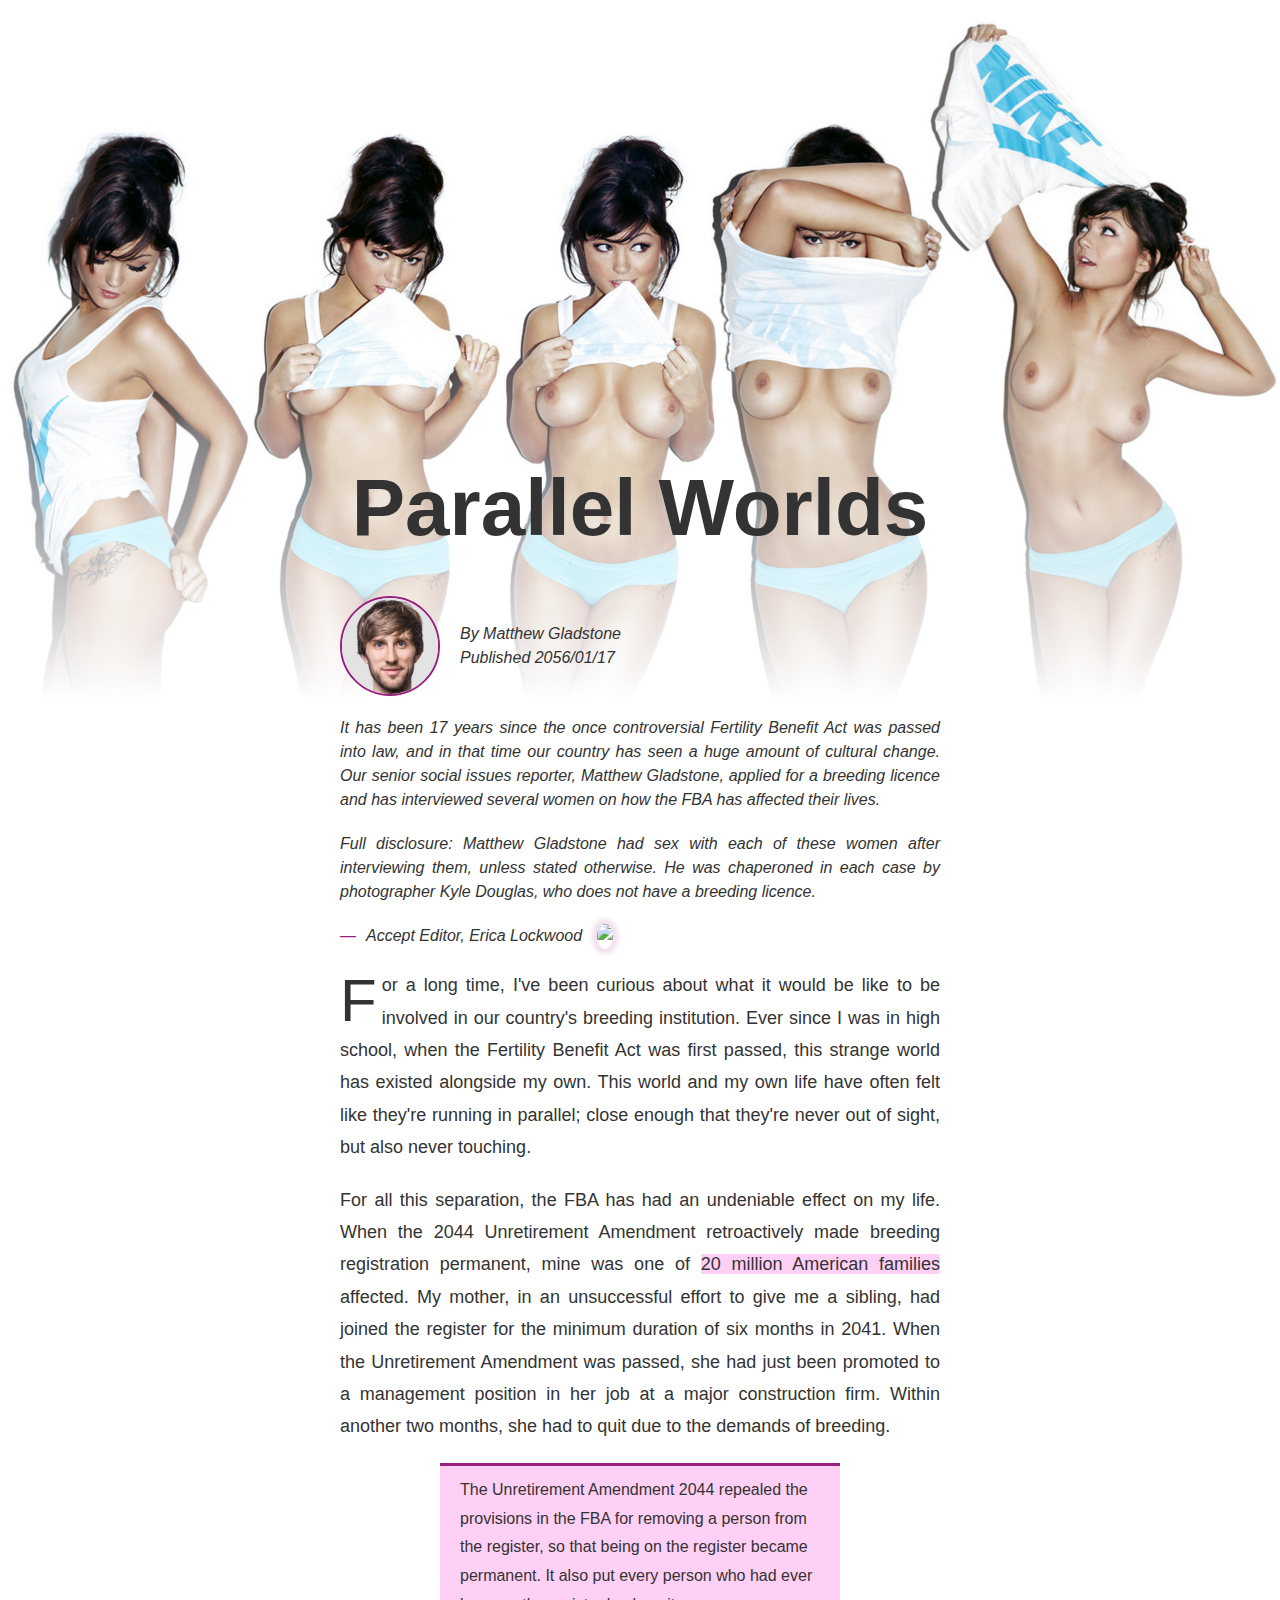
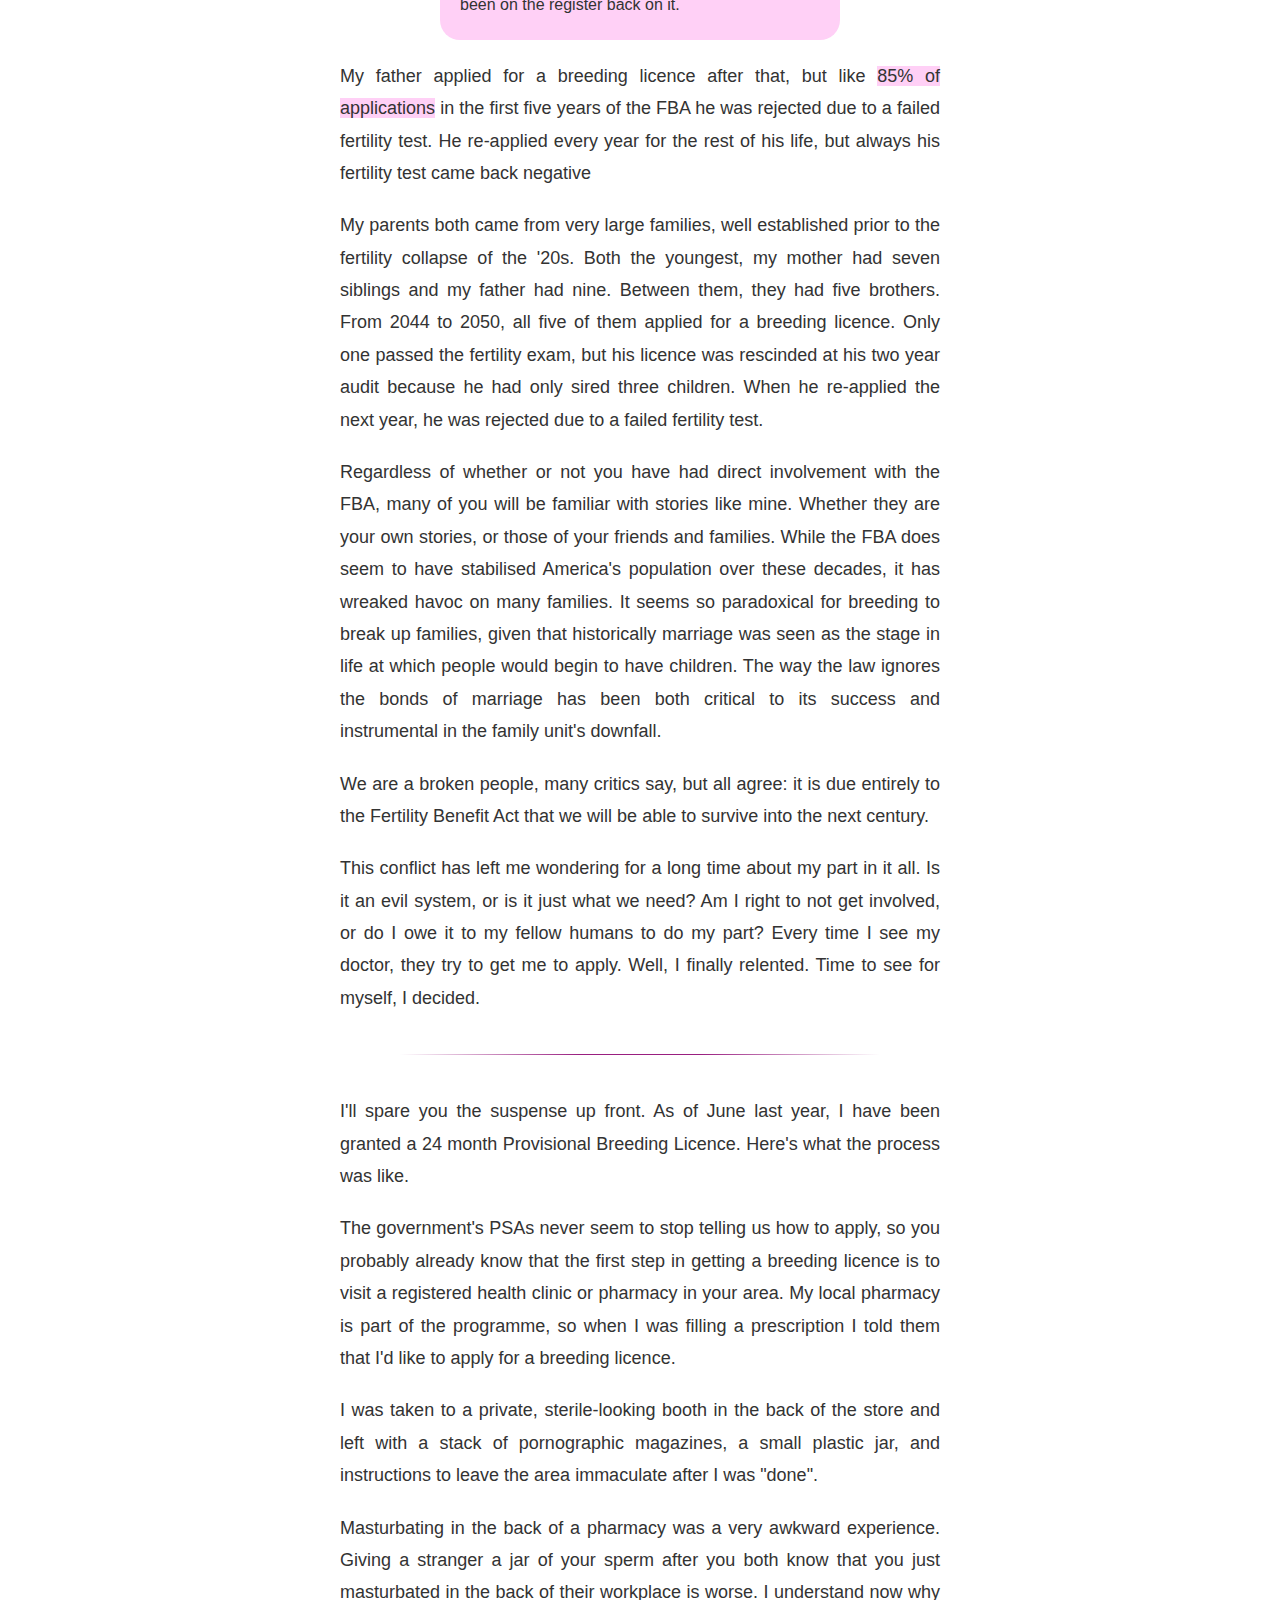
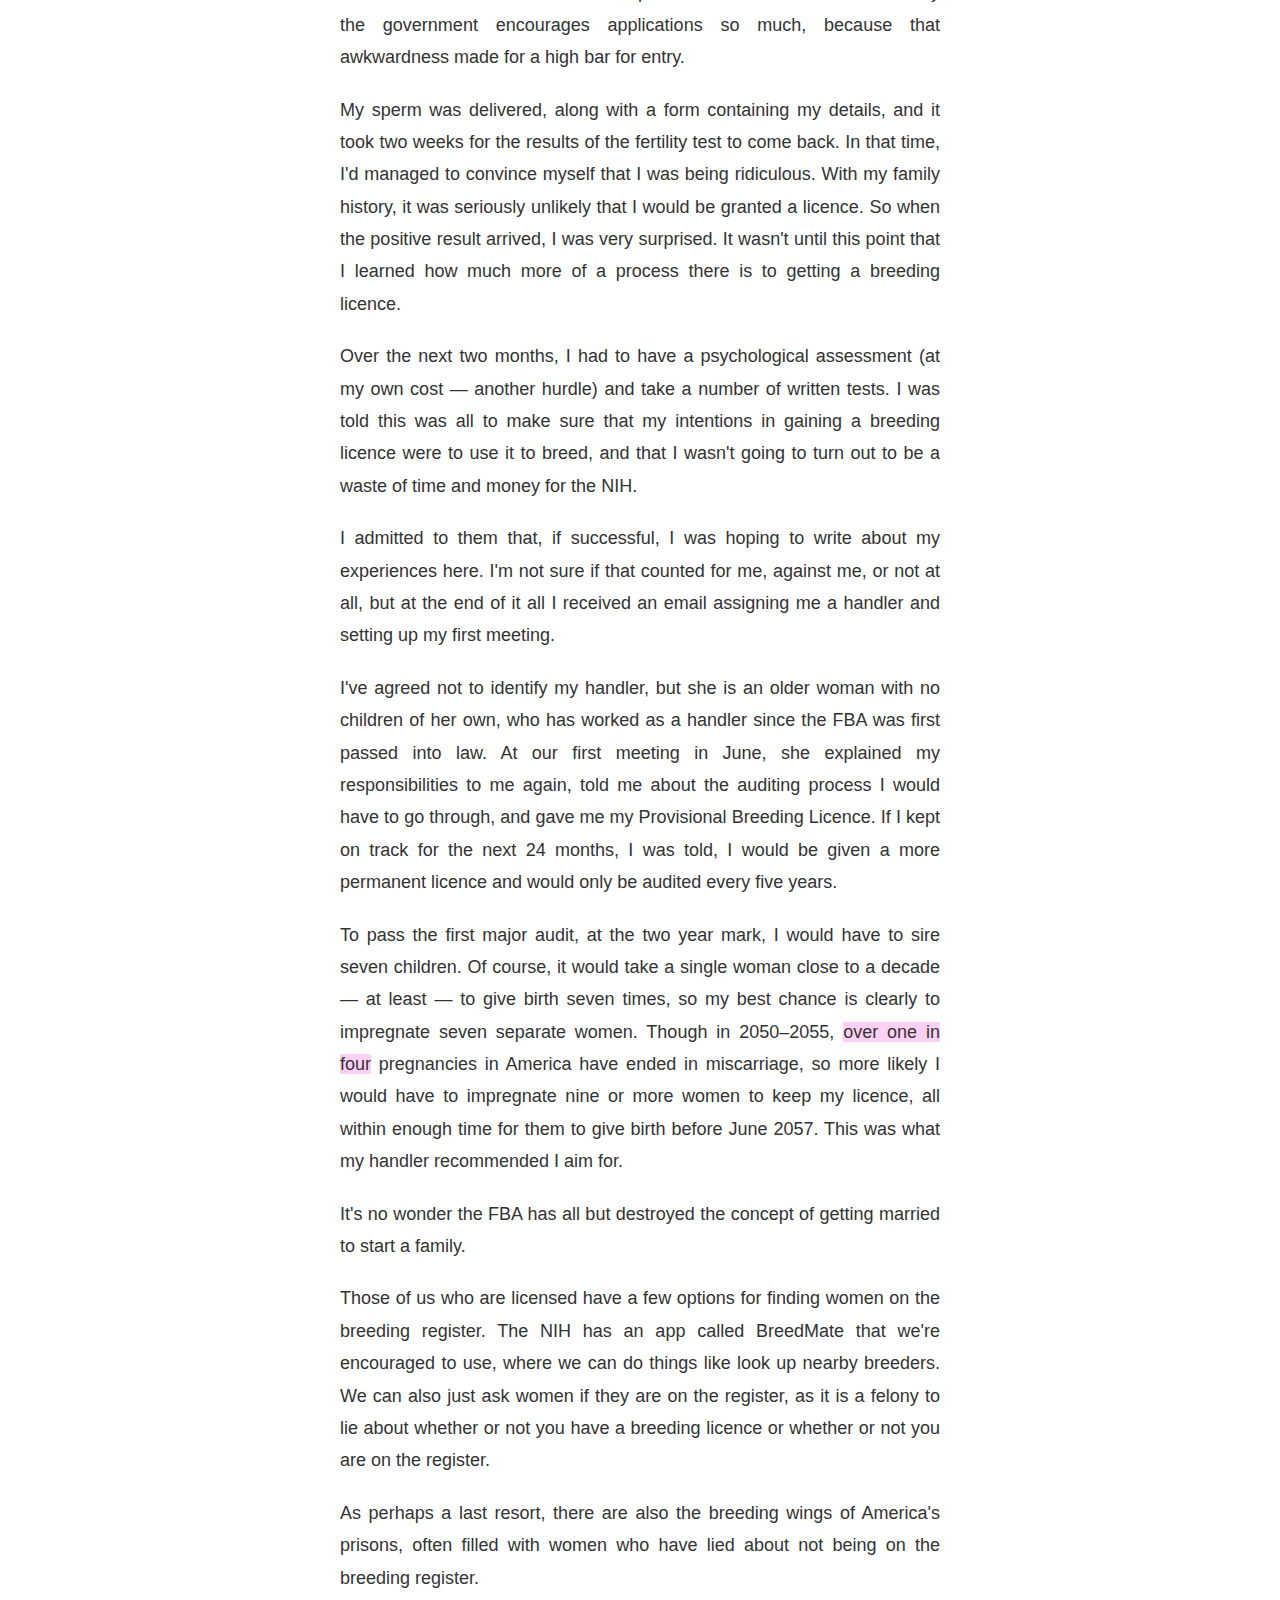
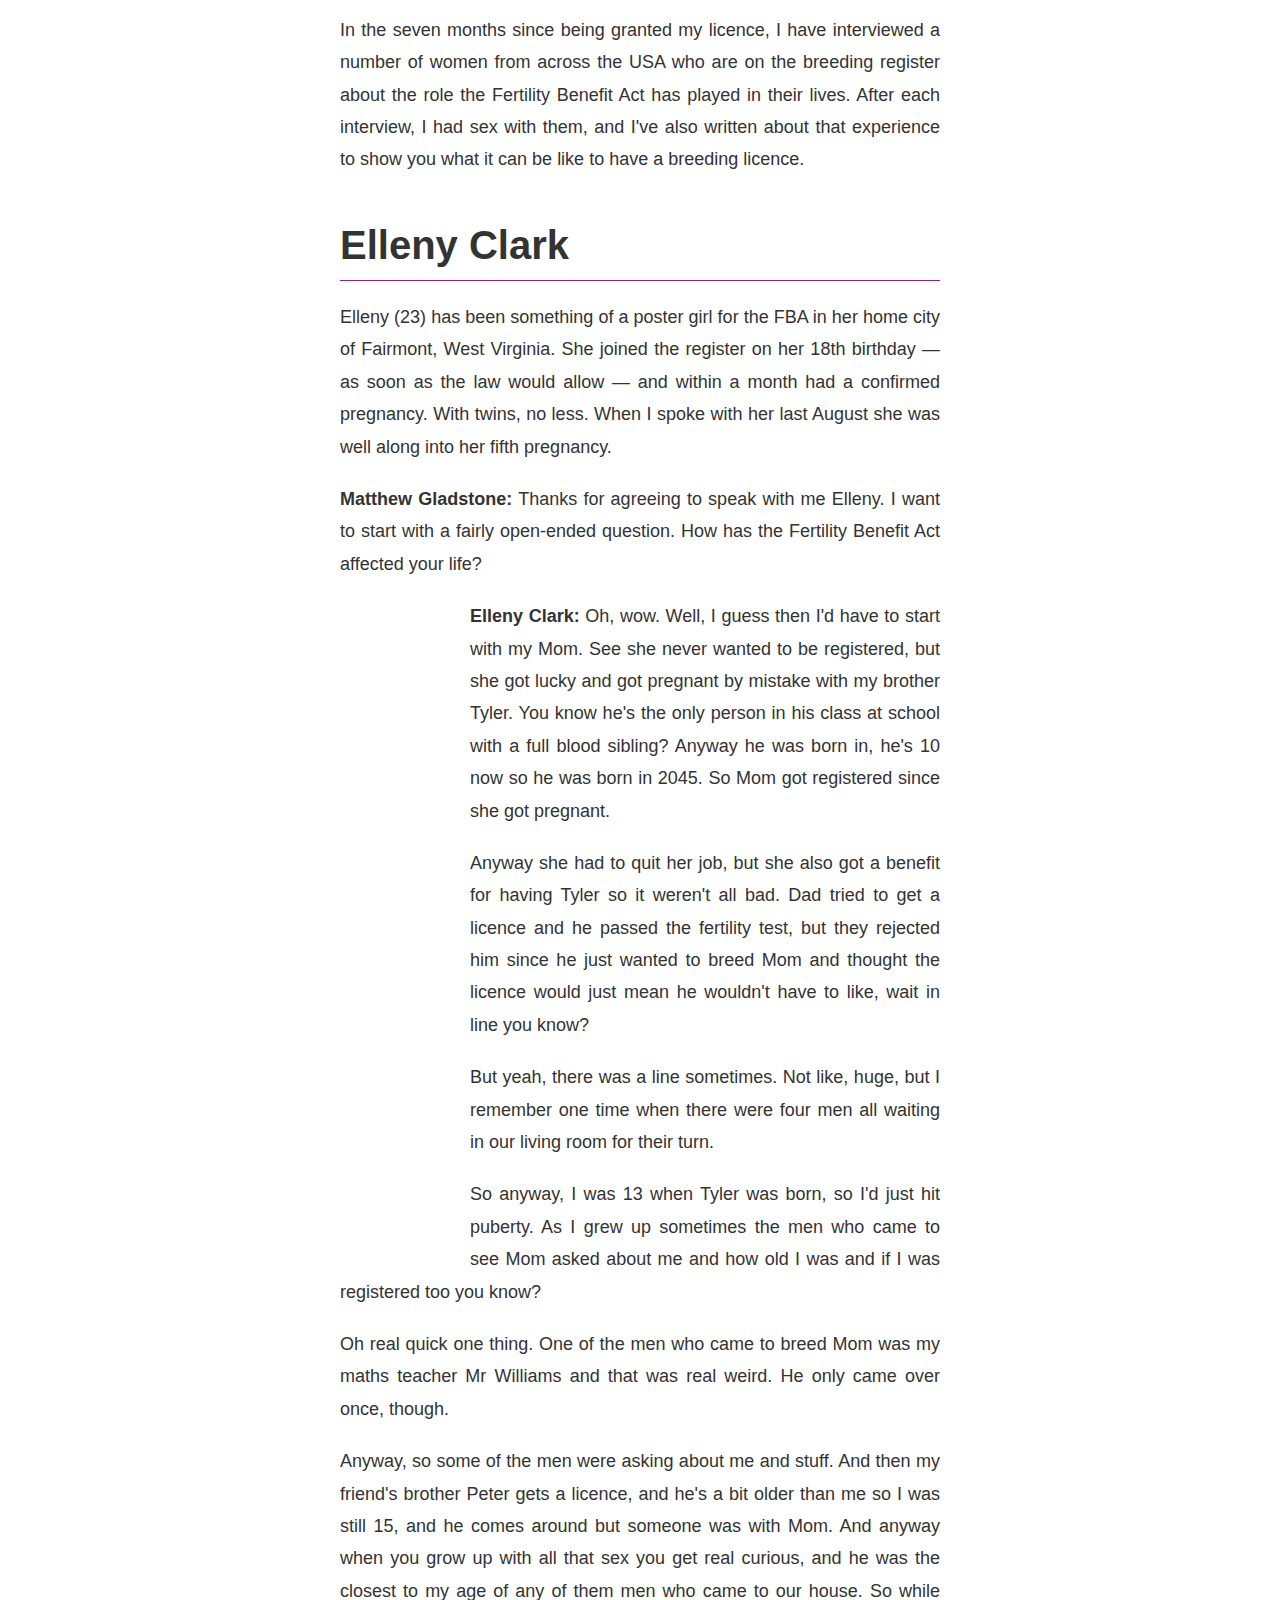
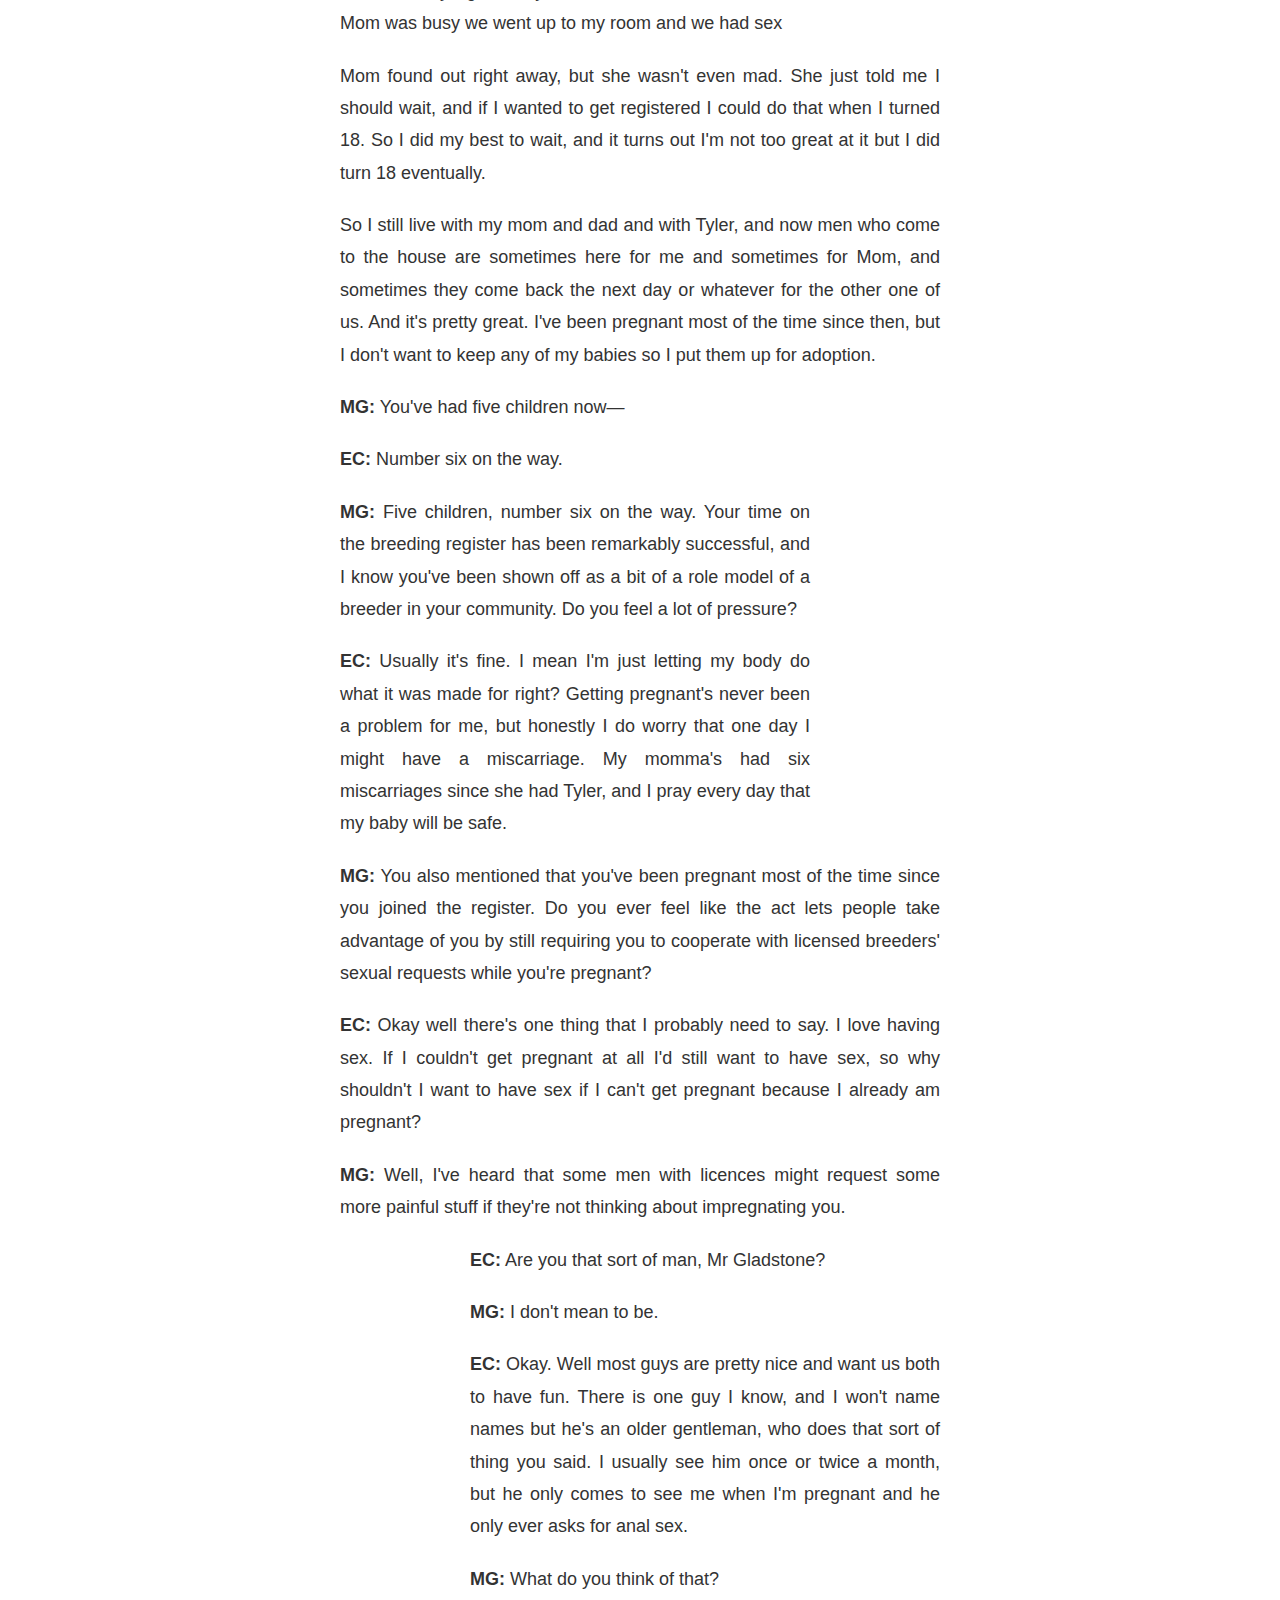
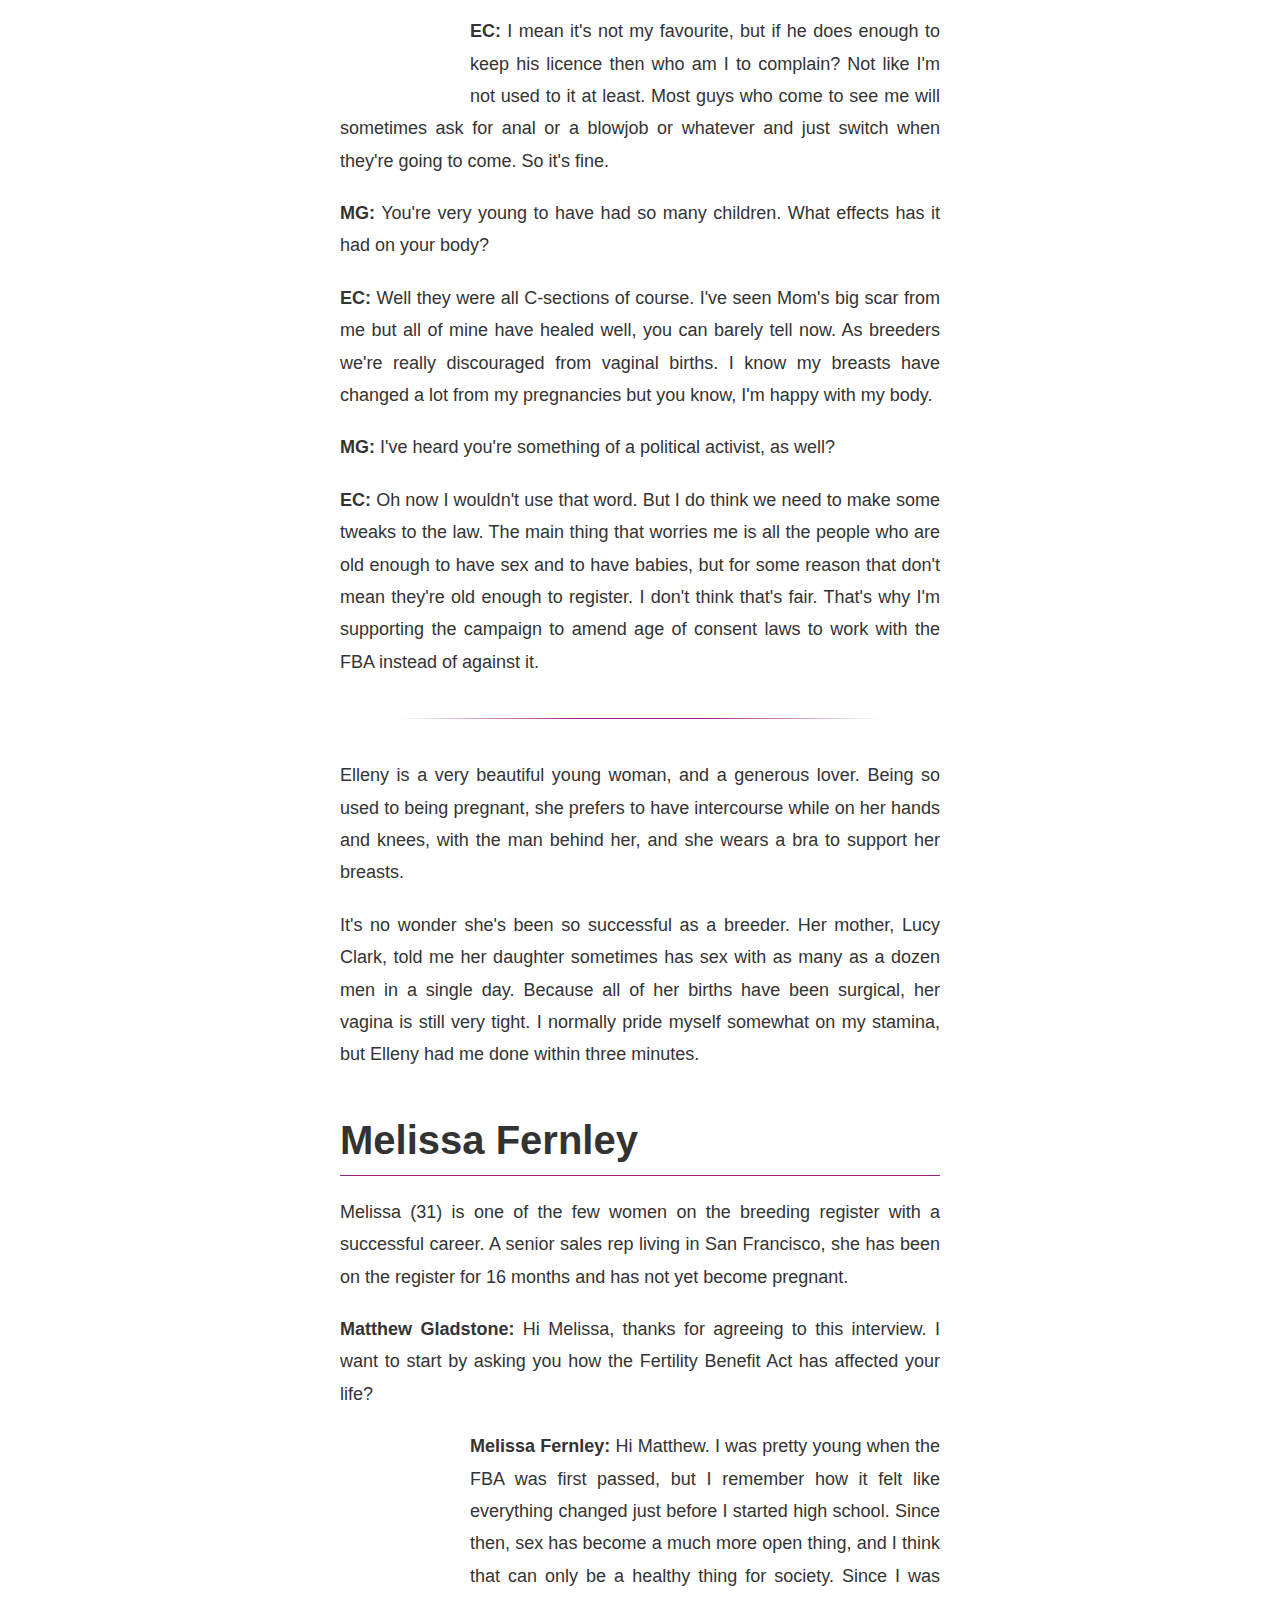
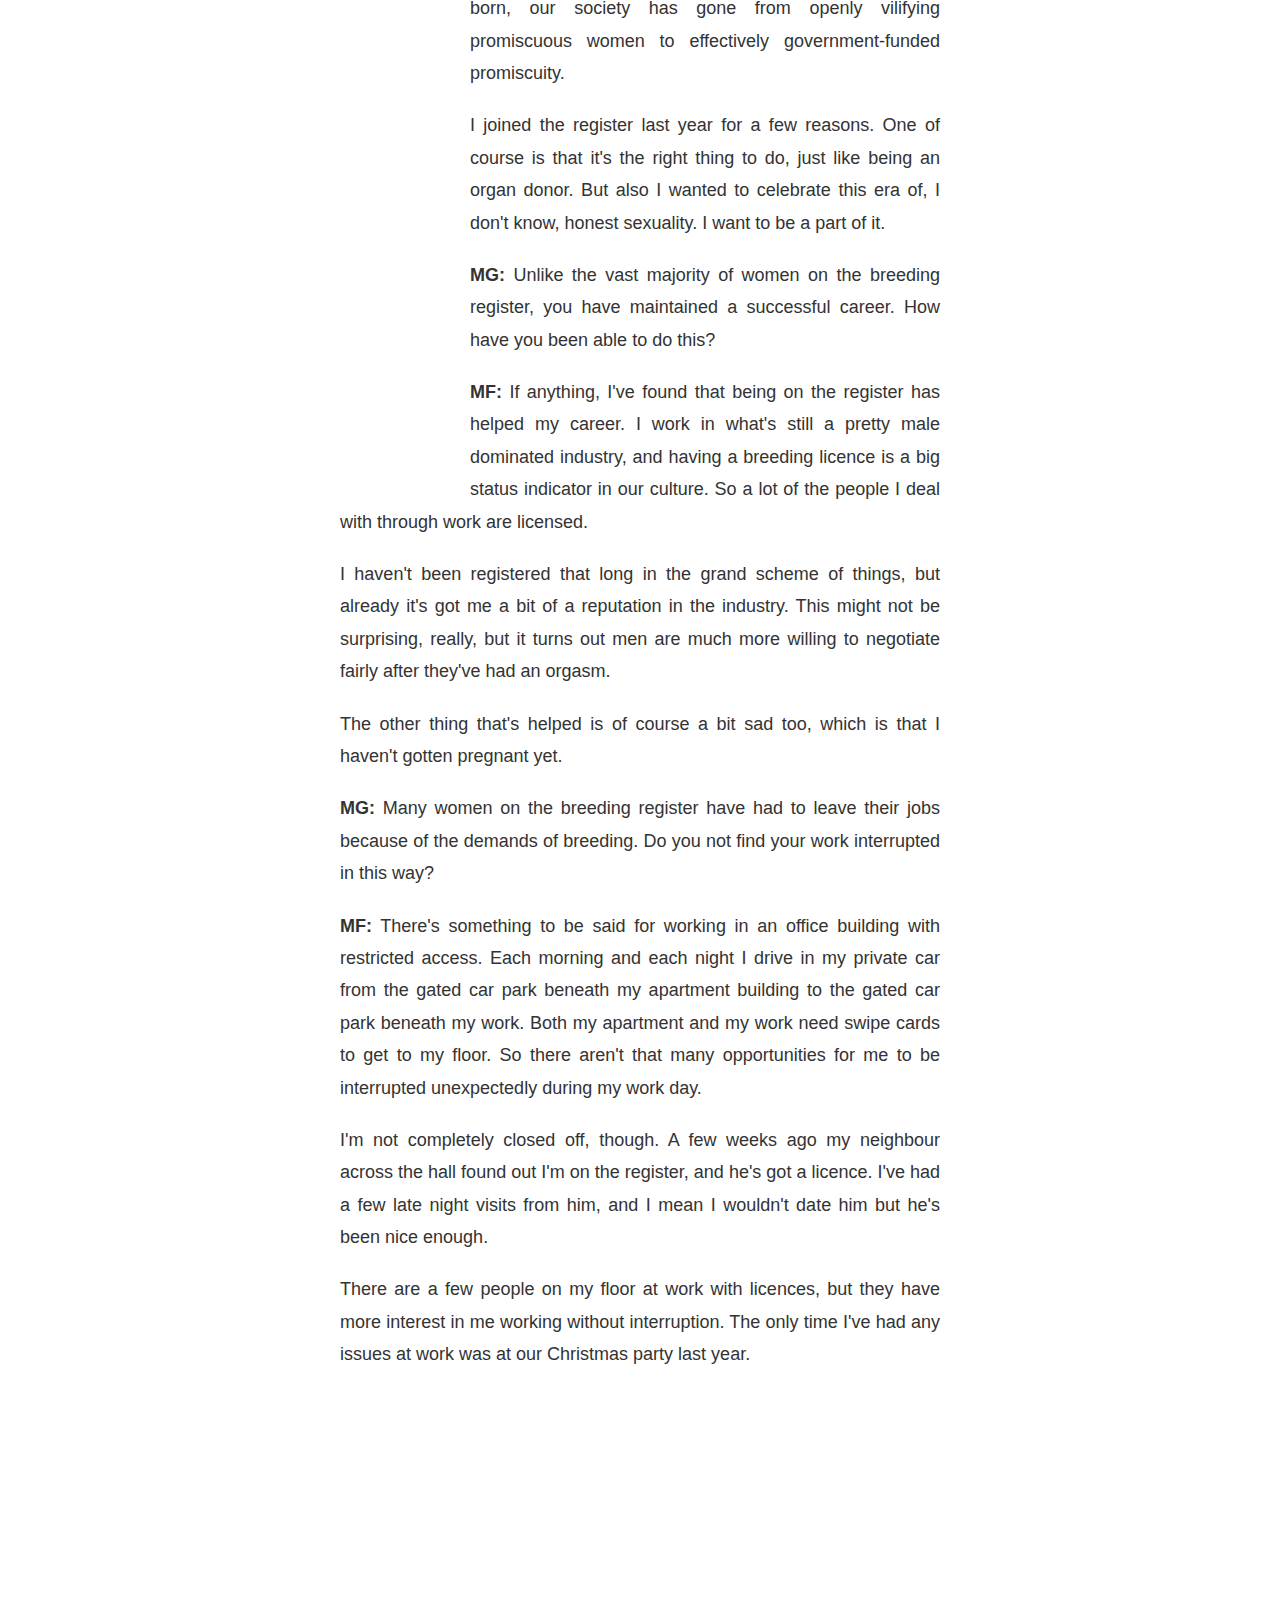
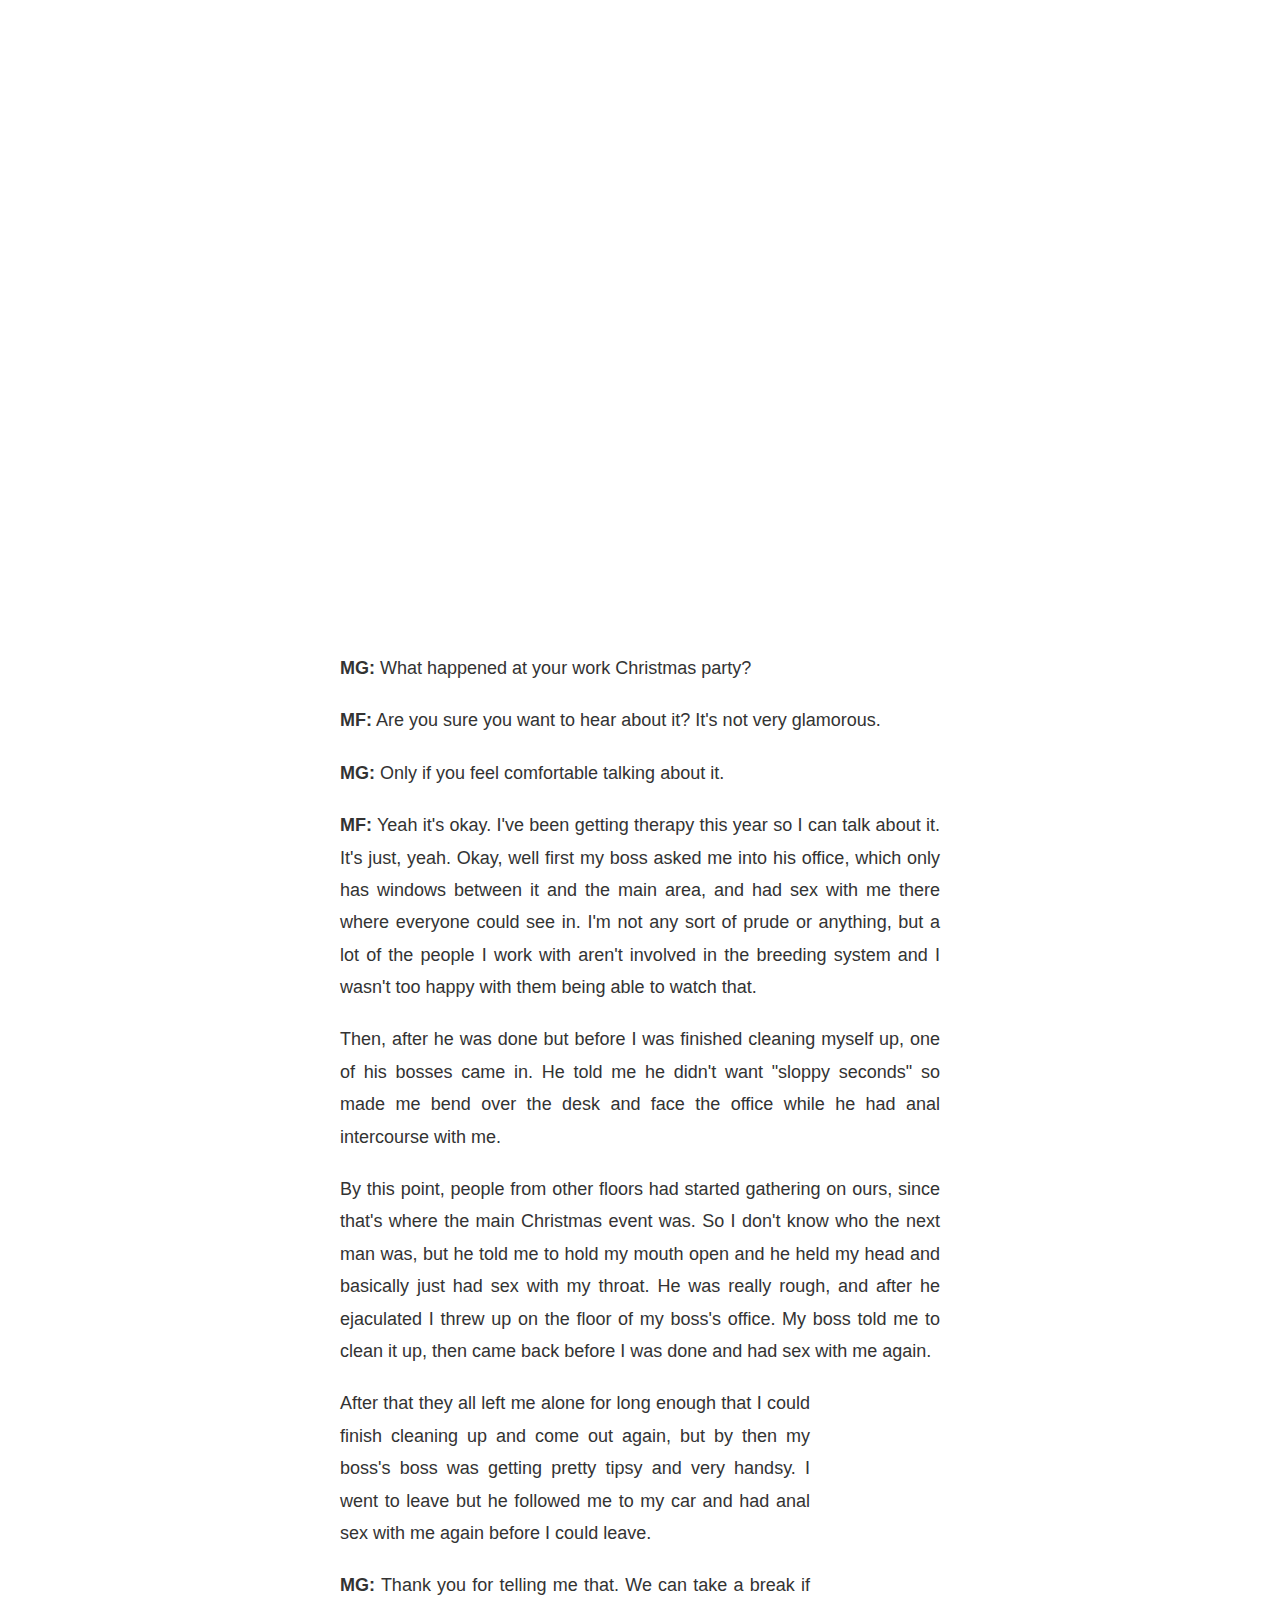
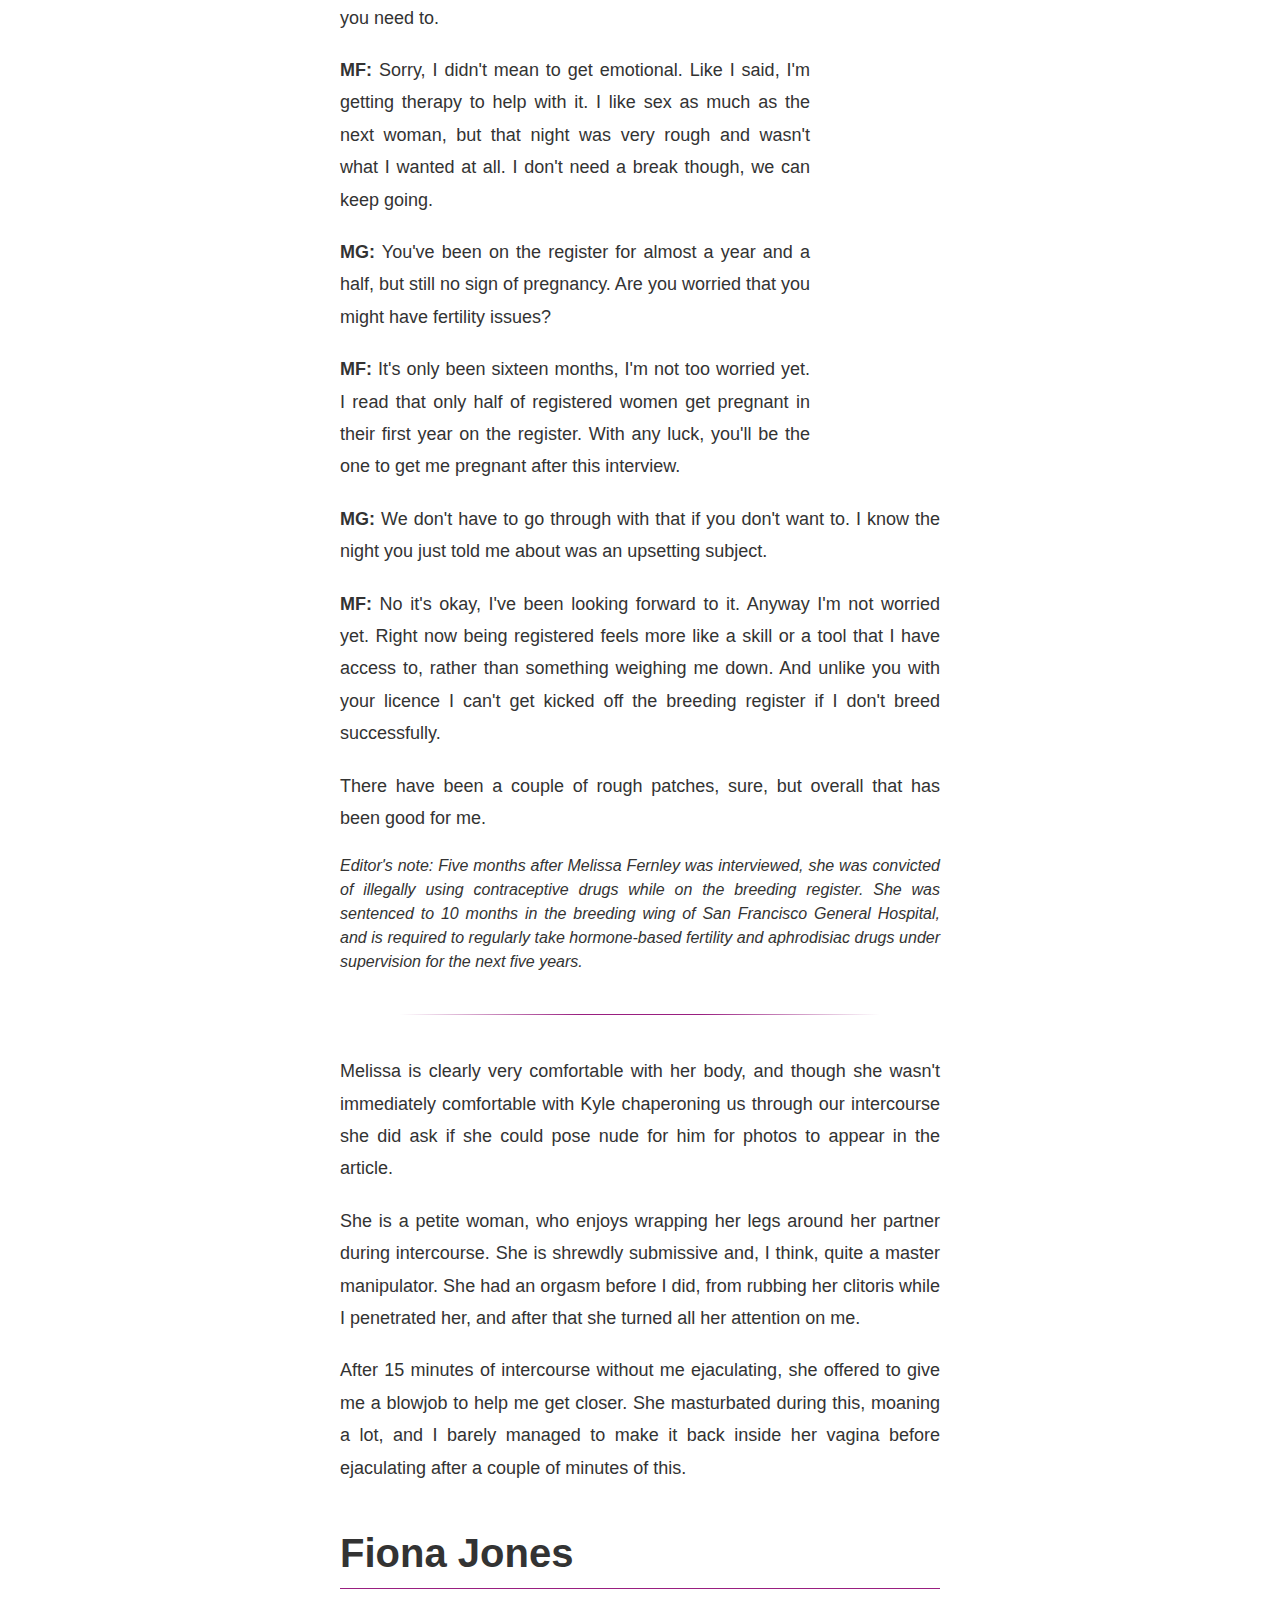
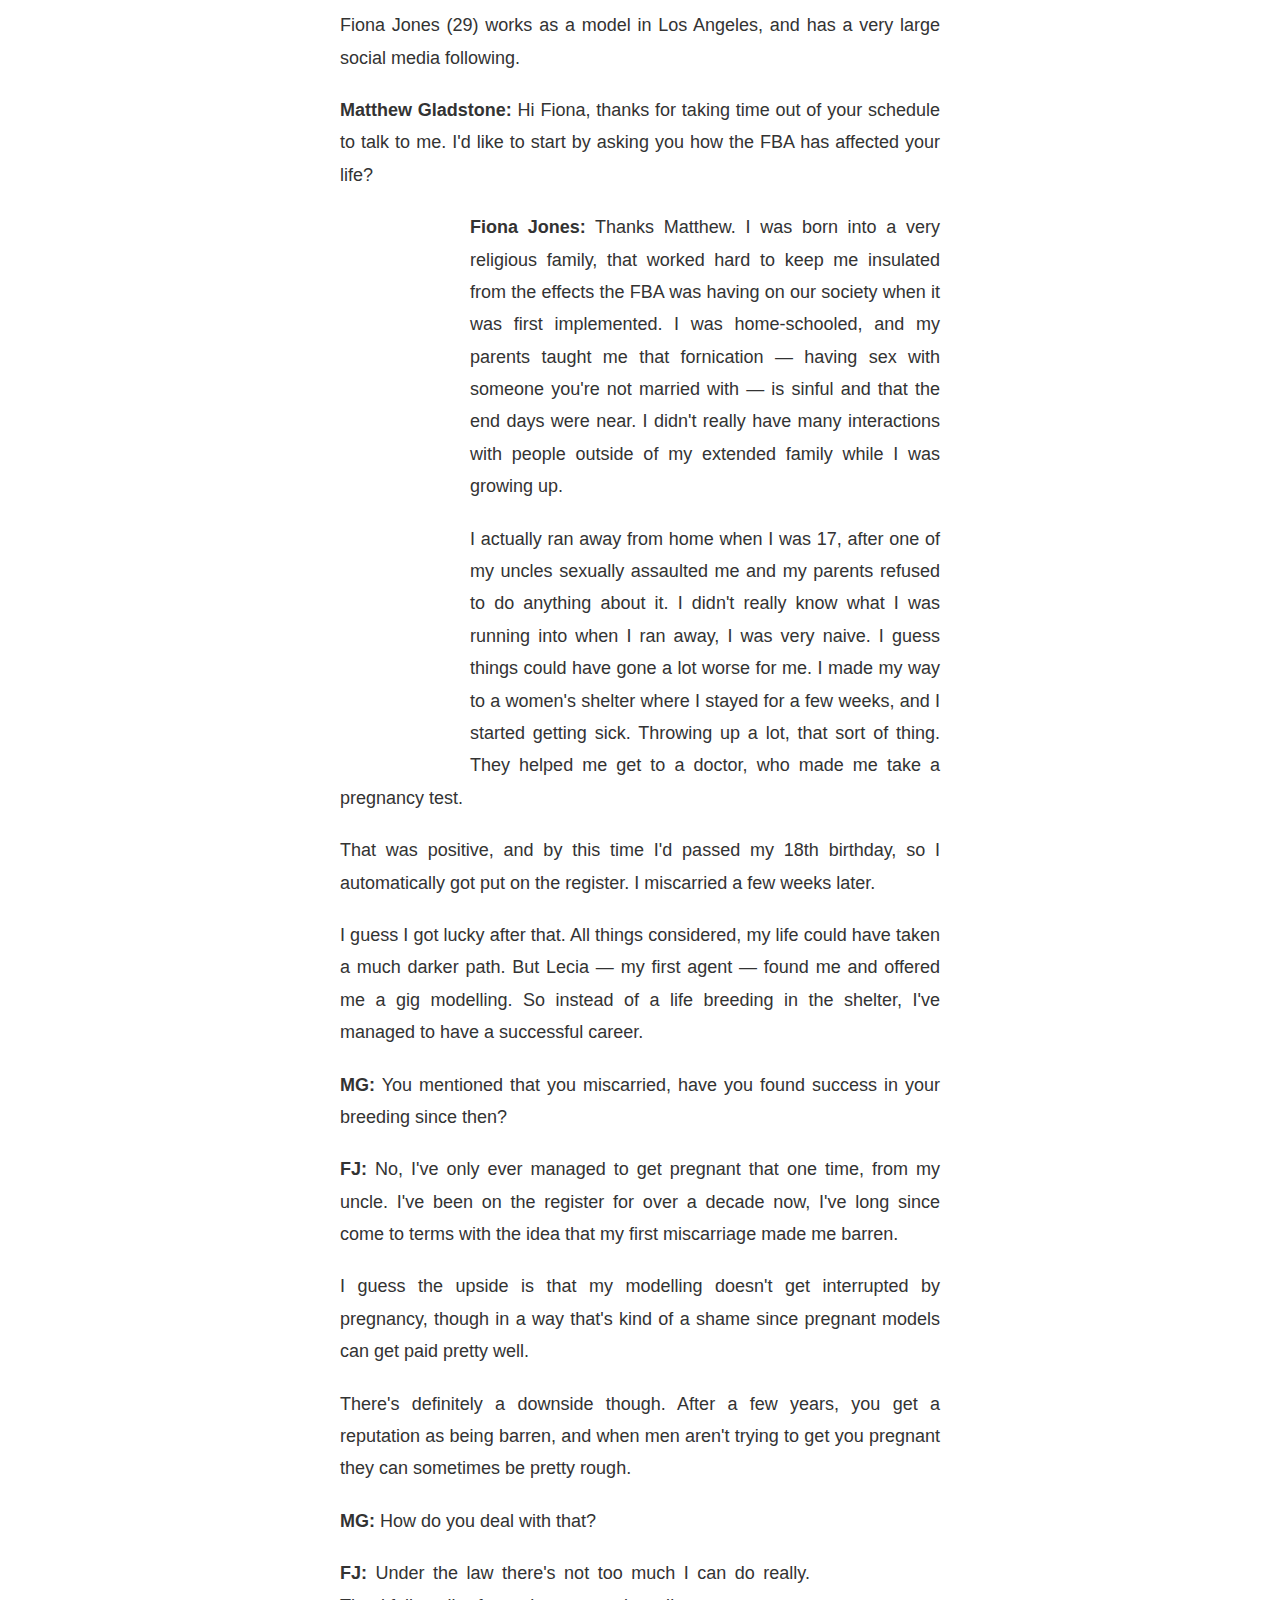
==== commit 81214b02: "Update index.html" ====
--- a/parallel-worlds/index.html
+++ b/parallel-worlds/index.html
@@ -29,8 +29,12 @@
 		<h1>Parallel Worlds</h1>
 
 		<div class="article-info">
-			<p>By Matthew Gladstone</p>
-			<p>Published 2056/01/17</p>
+			<img class="author-pic" src="../img/authors/matthew-gladstone.jpg" alt="Matthew Gladstone" />
+
+			<div class="article-info-inner">
+				<p>By Matthew Gladstone</p>
+				<p>Published 2056/01/17</p>
+			</div>
 		</div>
 
 		<div class="editor-note">
--- a/style.css
+++ b/style.css
@@ -59,10 +59,19 @@
 	margin:0 auto;
 }
 
-.layout{
+@media screen and (min-width:768px){
+	.top-image + article {
+		margin-top:-300px;
+	}
+}
+
+article{
 	max-width:calc(var(--layout-width) + 2*var(--layout-gutter) + 2*var(--inset-breakout));
-	margin:0 auto;
+	margin:60px auto 0;
 	padding:60px calc(var(--inset-breakout) + var(--layout-gutter)) 60px;
+	position:relative;
+	font-size:18px;
+	line-height:1.8;
 }
 
 .editor-note,
@@ -79,19 +88,23 @@
 }
 
 .article-info{
-	display:block;
+	display:flex;
+	align-items:center;
 	margin:20px 0;
 }
 .article-info p{
 	margin-bottom:0;
 }
 
-article{
-	position:relative;
-	margin-top:60px;
-	font-size:18px;
-	line-height:1.8;
-}
+.author-pic{
+	display:block;
+	width:100px;
+	height:100px;
+	border-radius:100px;
+	border:2px solid var(--brand);
+	margin-right:20px;
+}
+.article-info-inner {}
 
 article section:first-of-type > p:first-child::first-letter{
 	float:left;
@@ -143,7 +156,7 @@
 h1{
 	font-size:80px;
 	line-height:1.2;
-	margin-top:-300px;
+	margin-top:0;
 	margin-bottom:40px;
 	margin-left:calc(-1*var(--inset-breakout));
 	margin-right:calc(-1*var(--inset-breakout));
@@ -154,7 +167,6 @@
 		font-size:40px;
 		margin-top:-200px;
 		margin-bottom:20px;
-		text-align:left;
 	}
 }
 
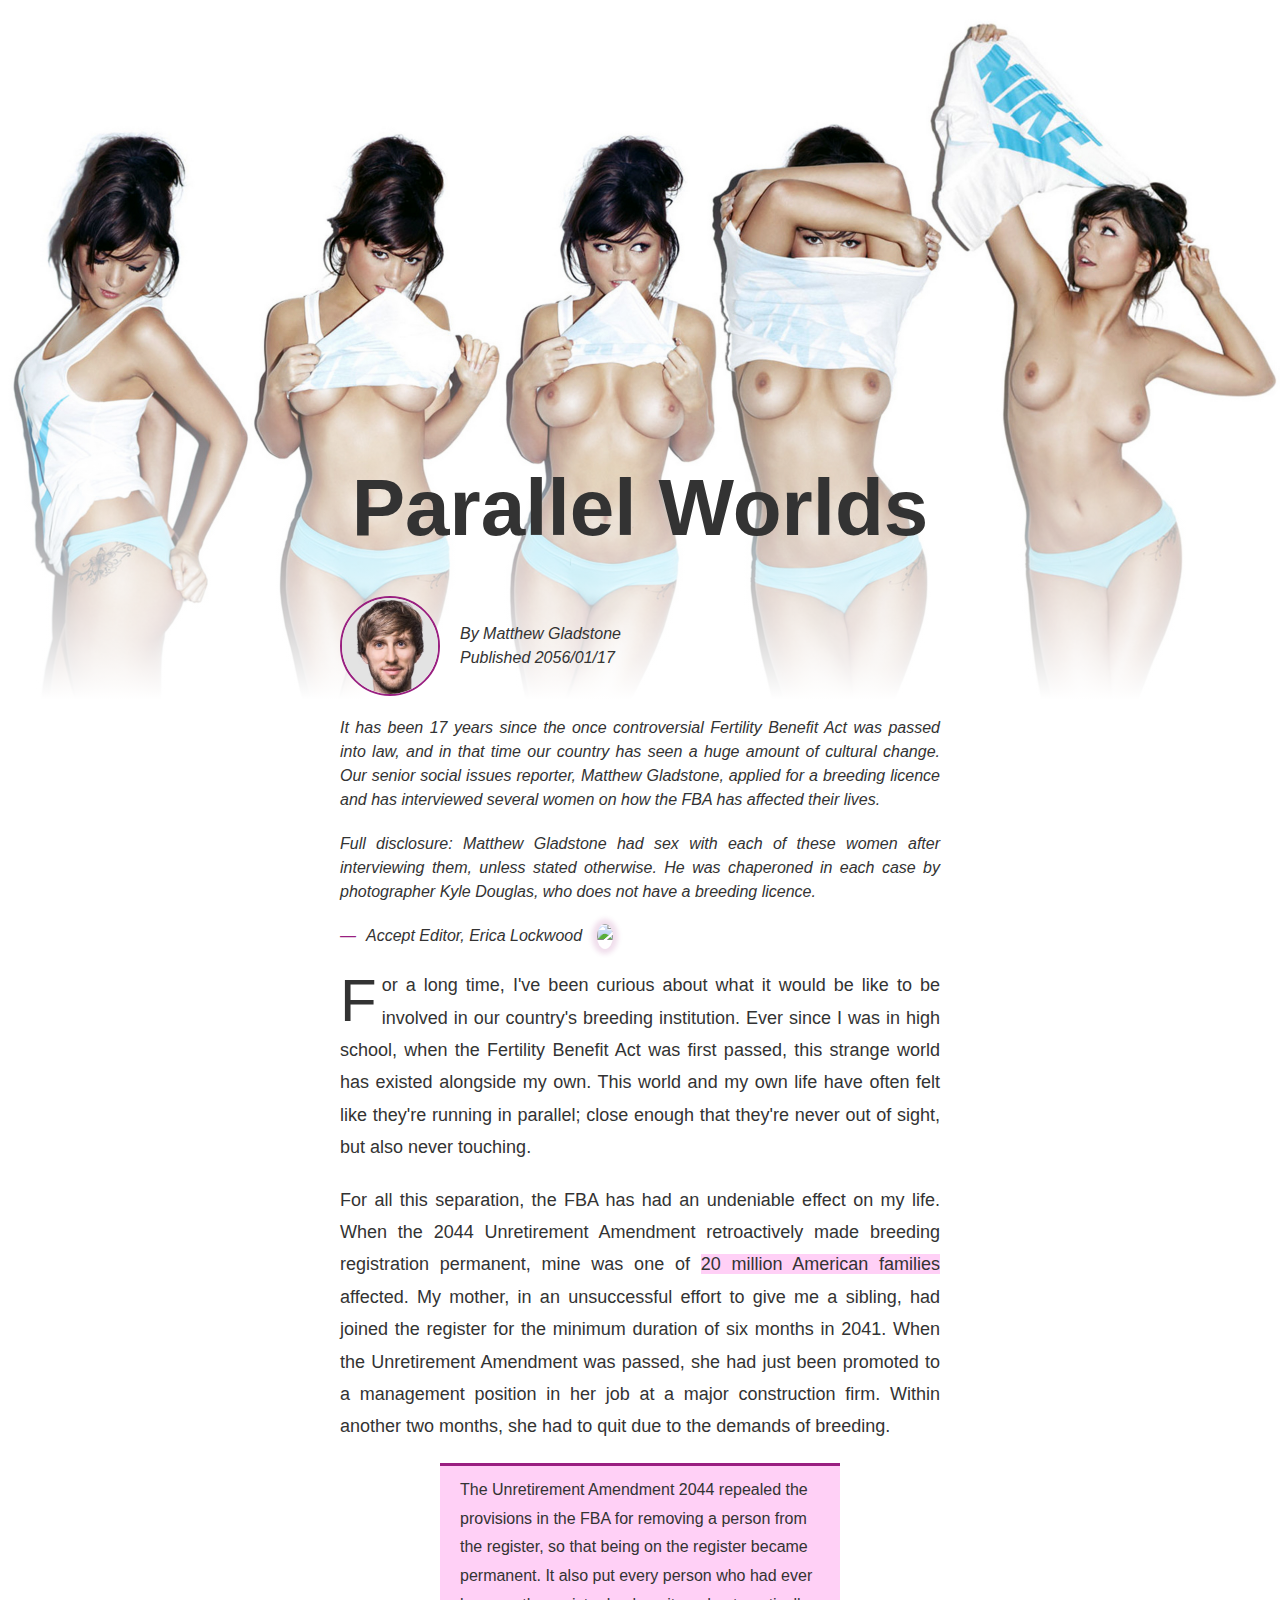
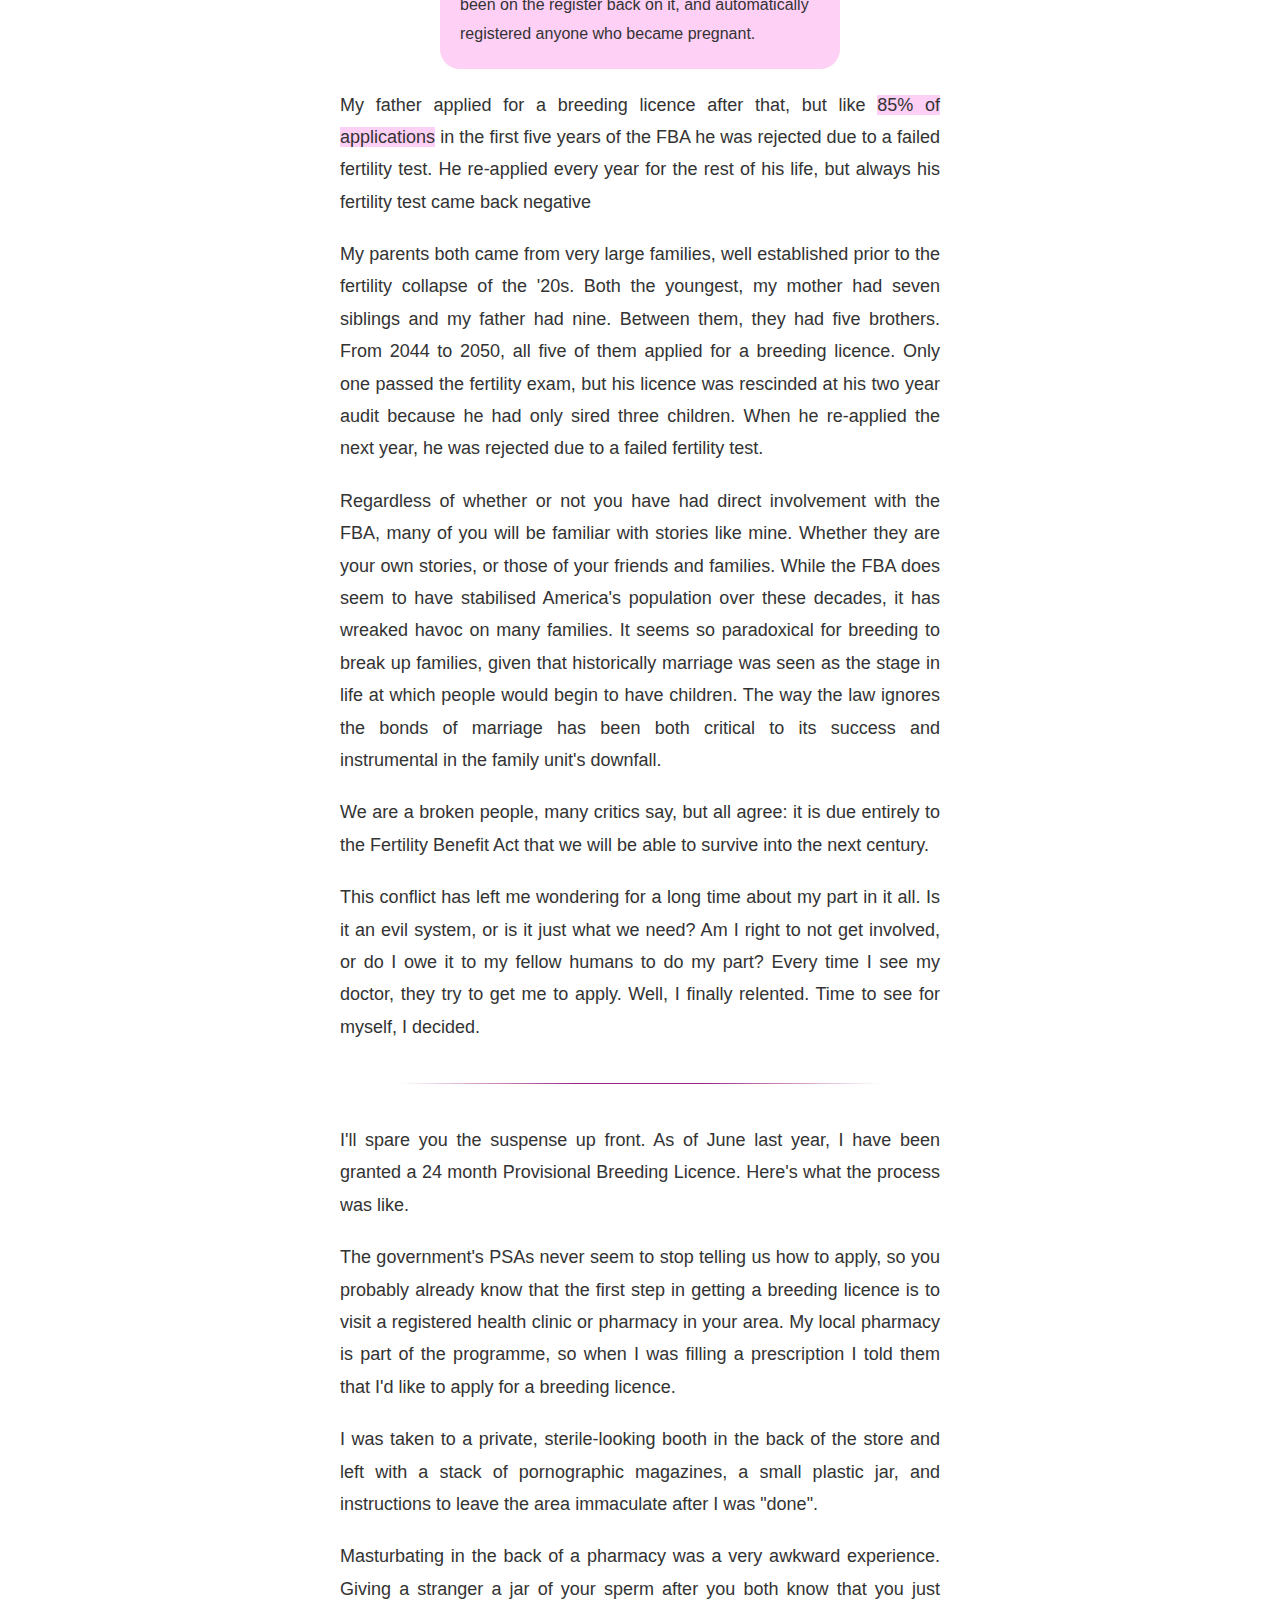
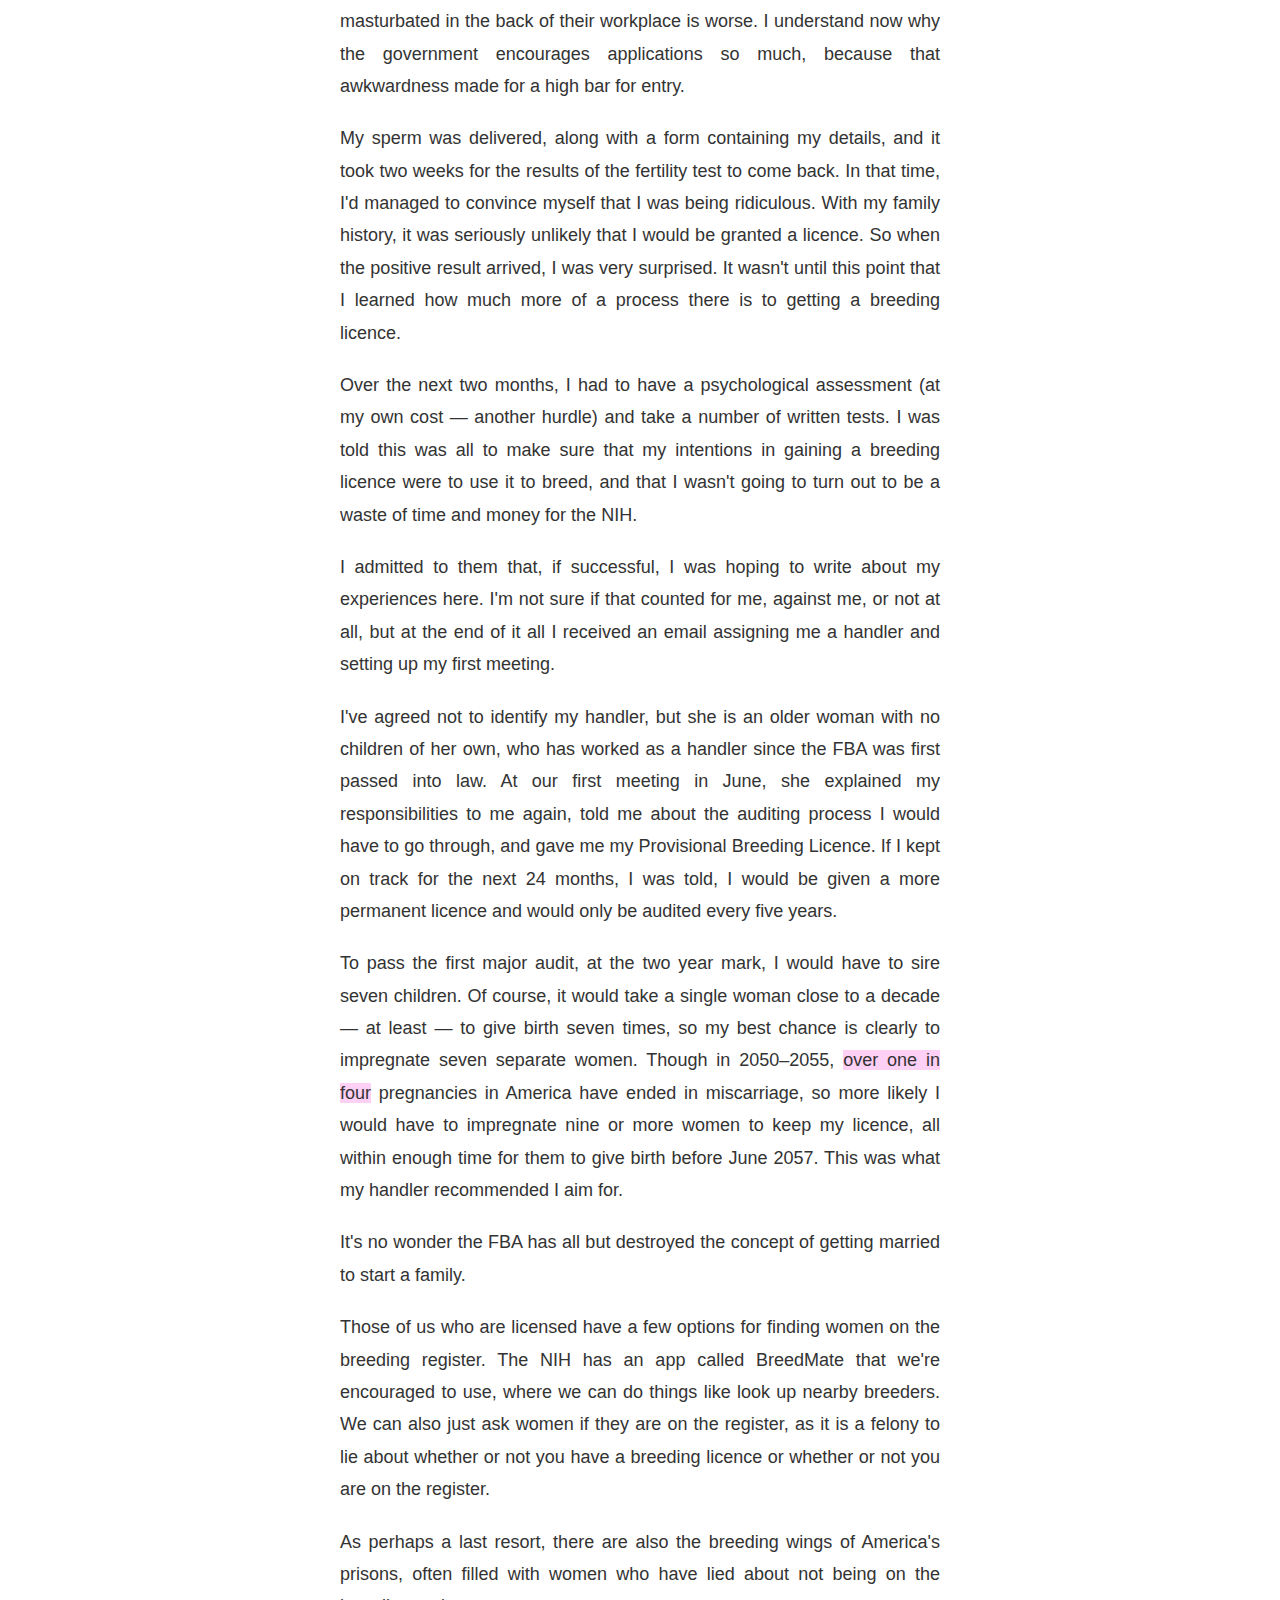
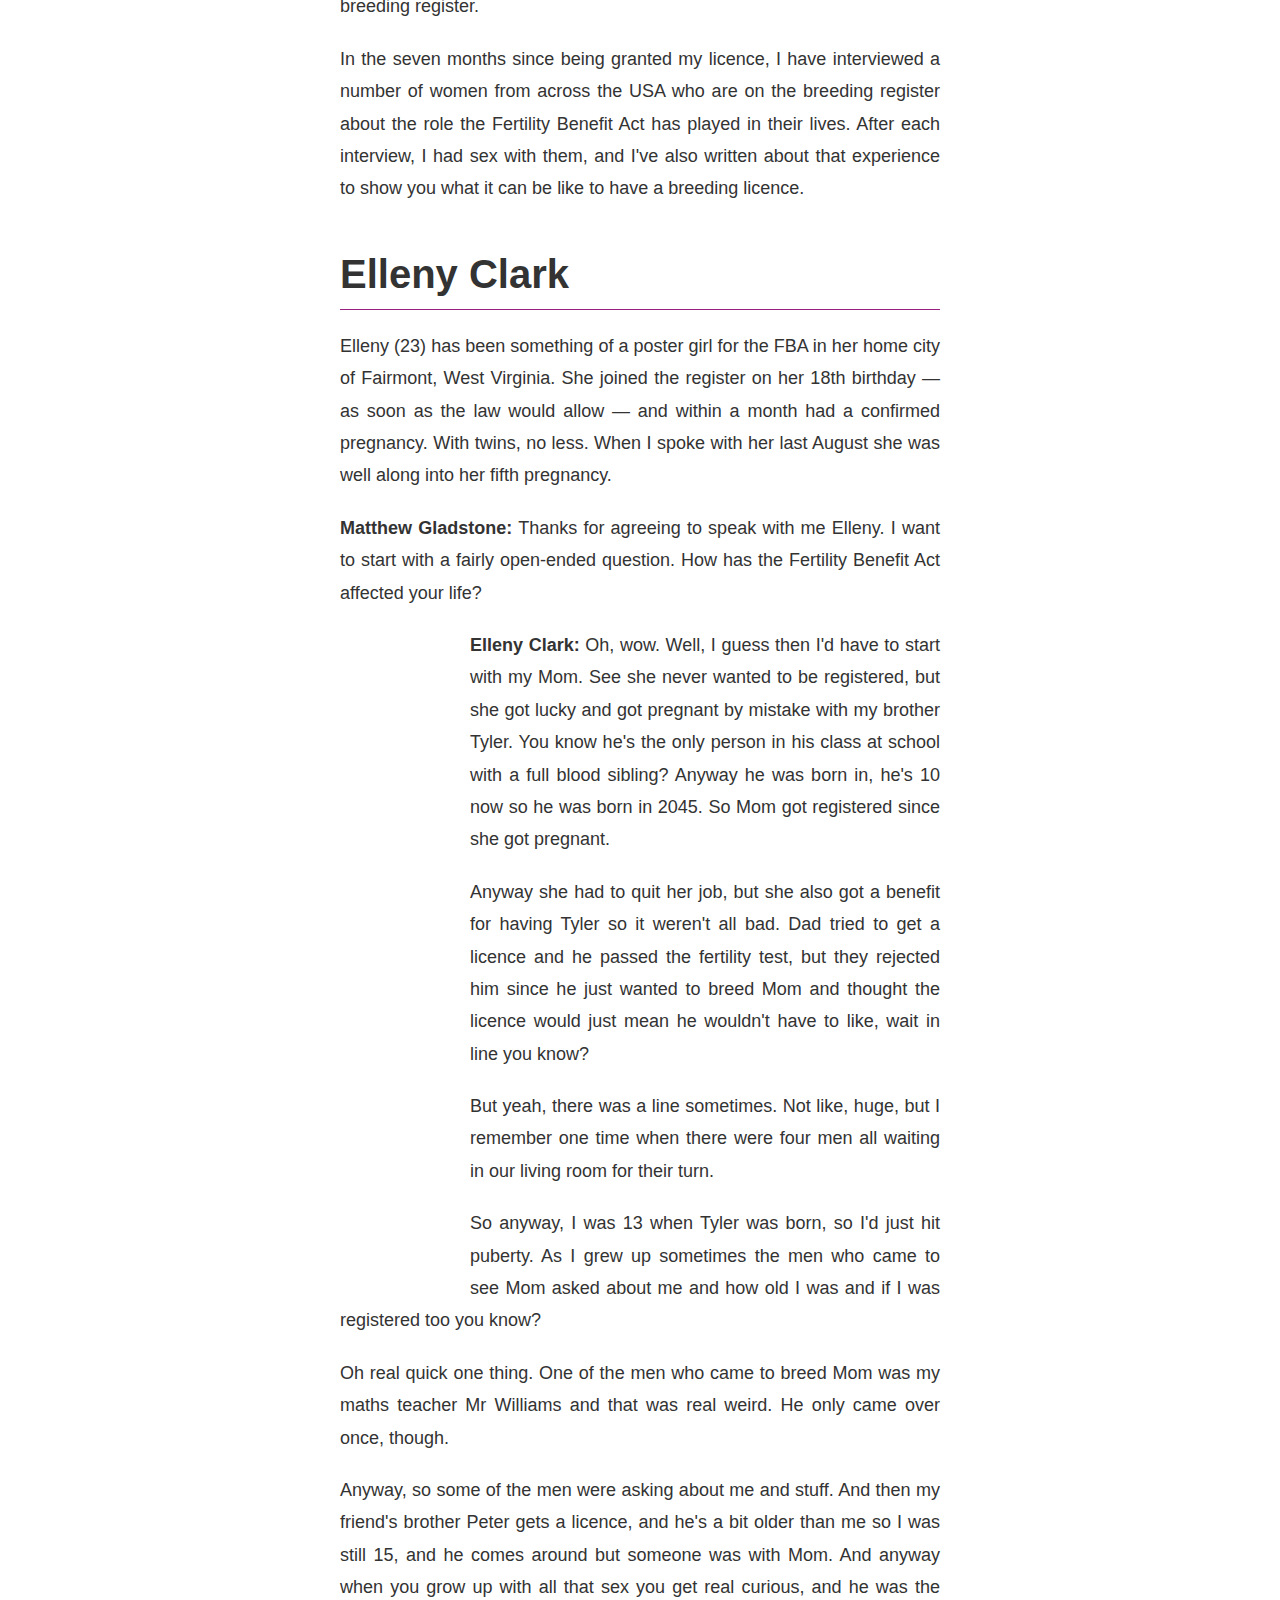
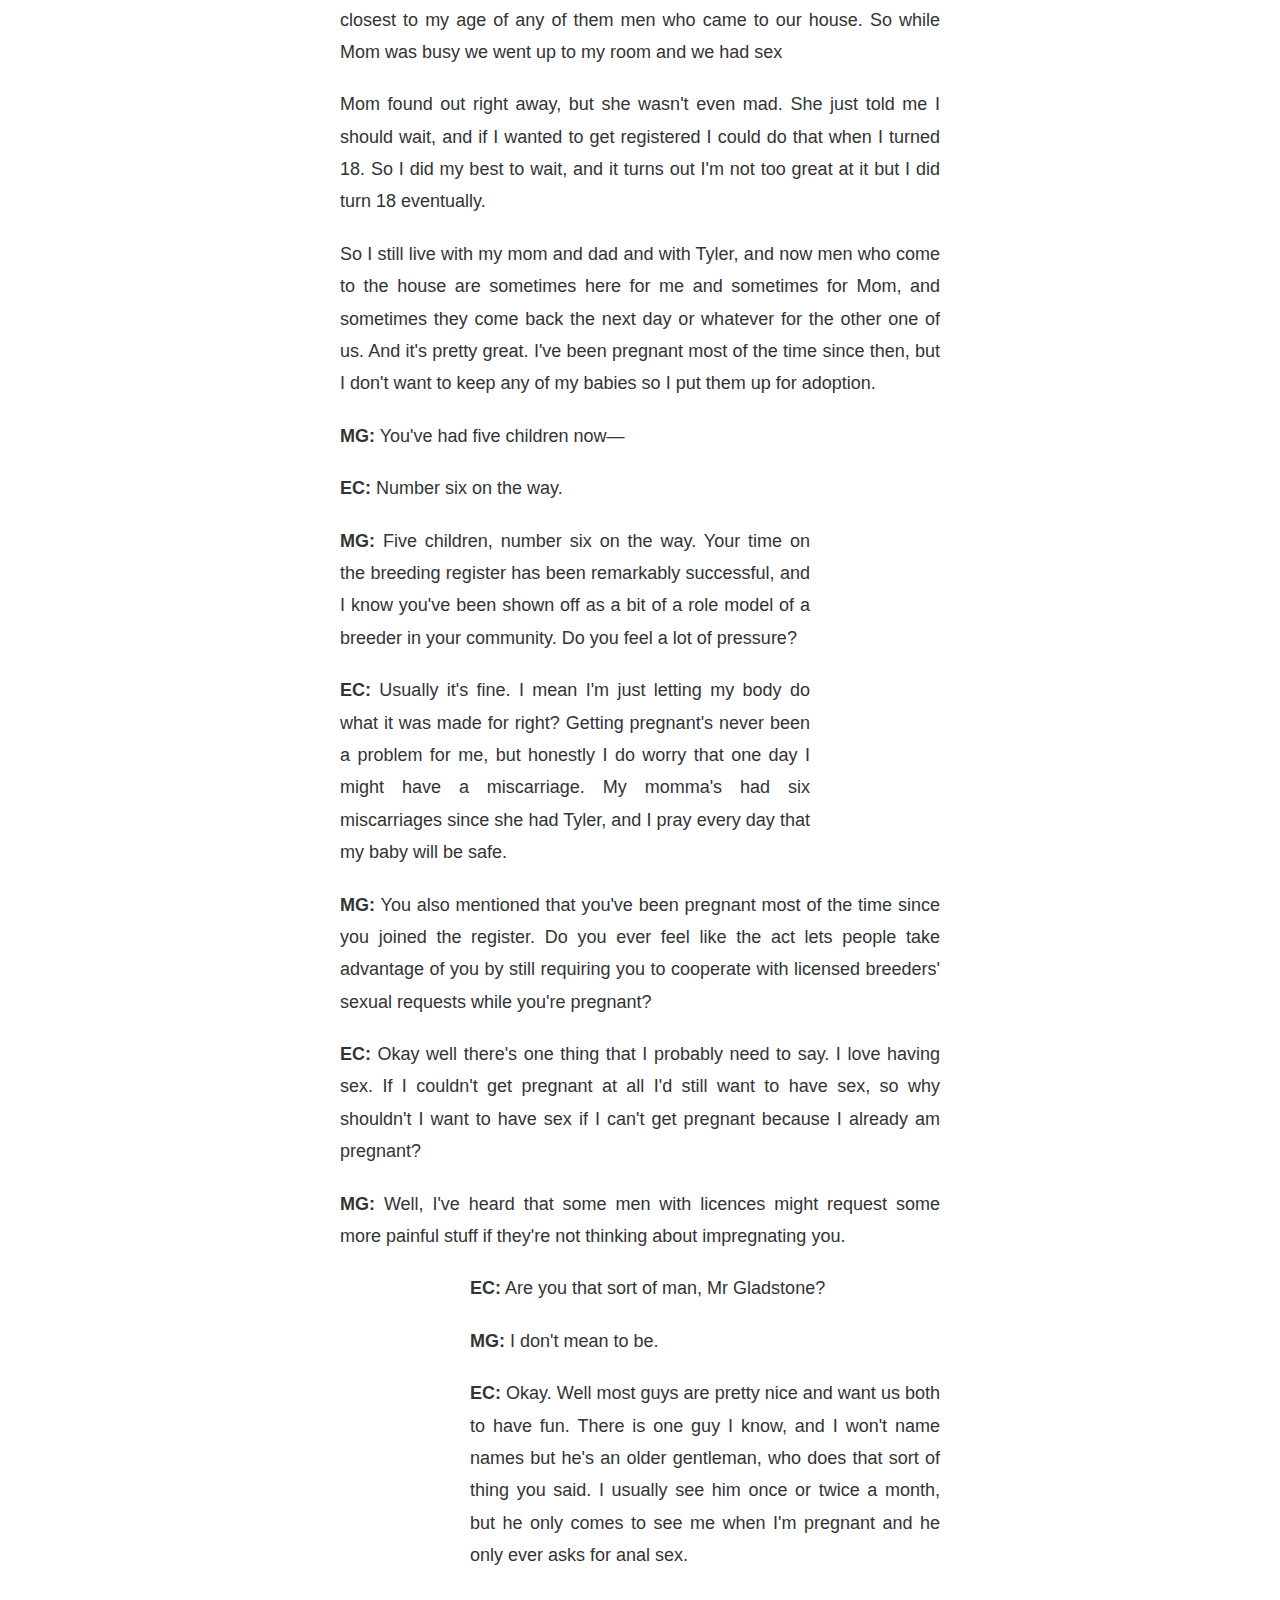
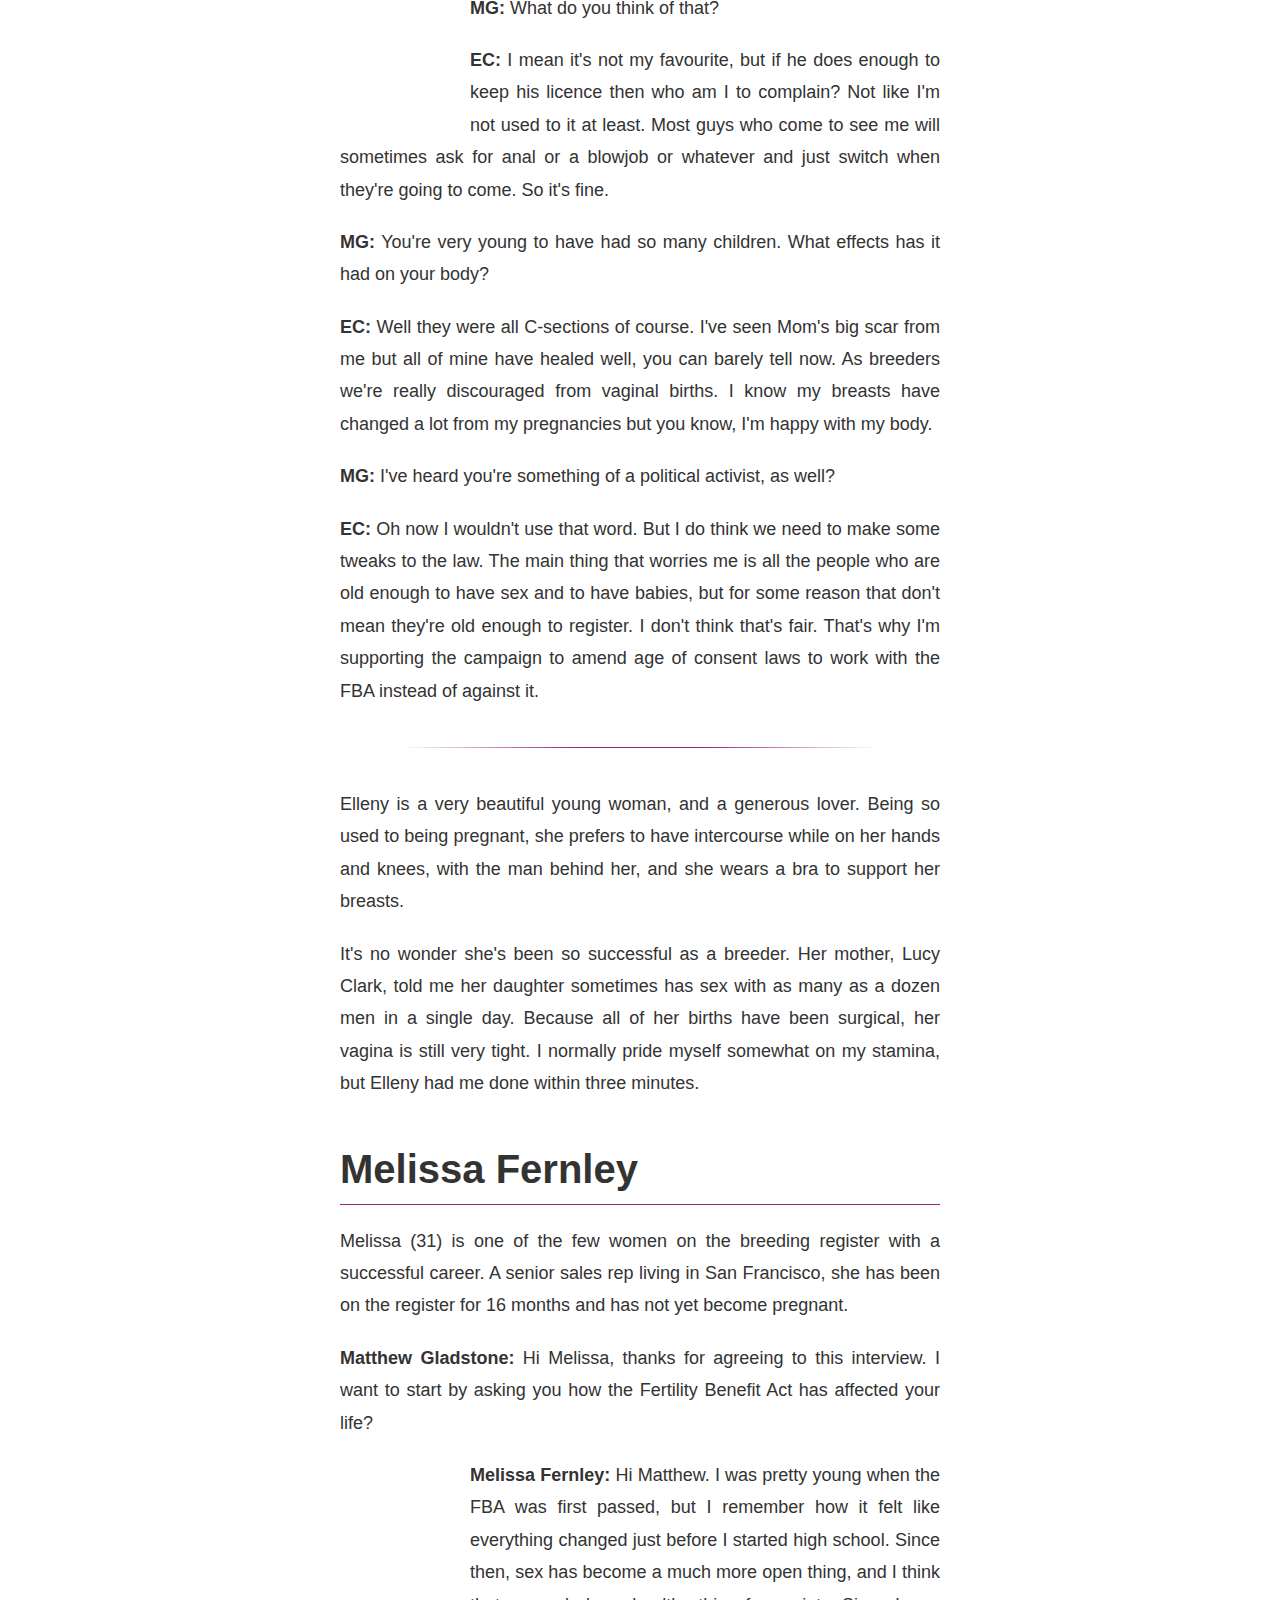
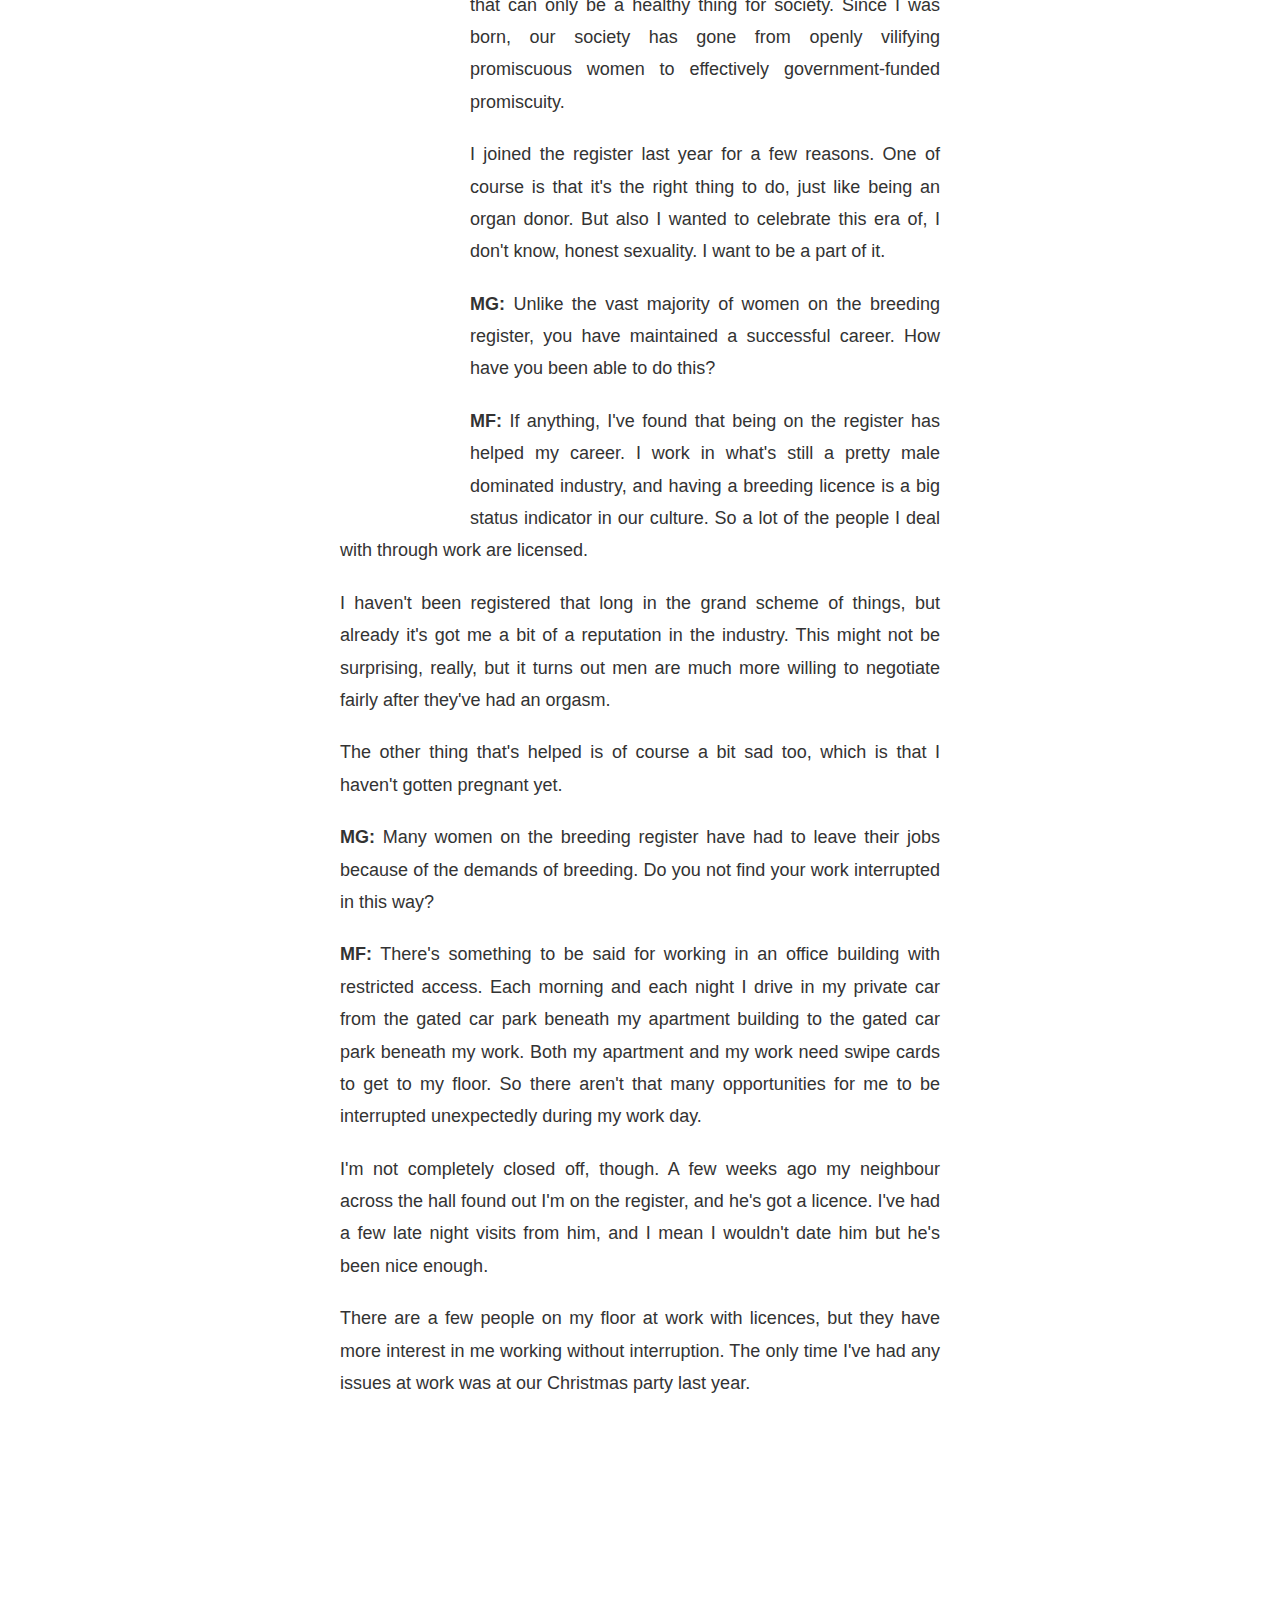
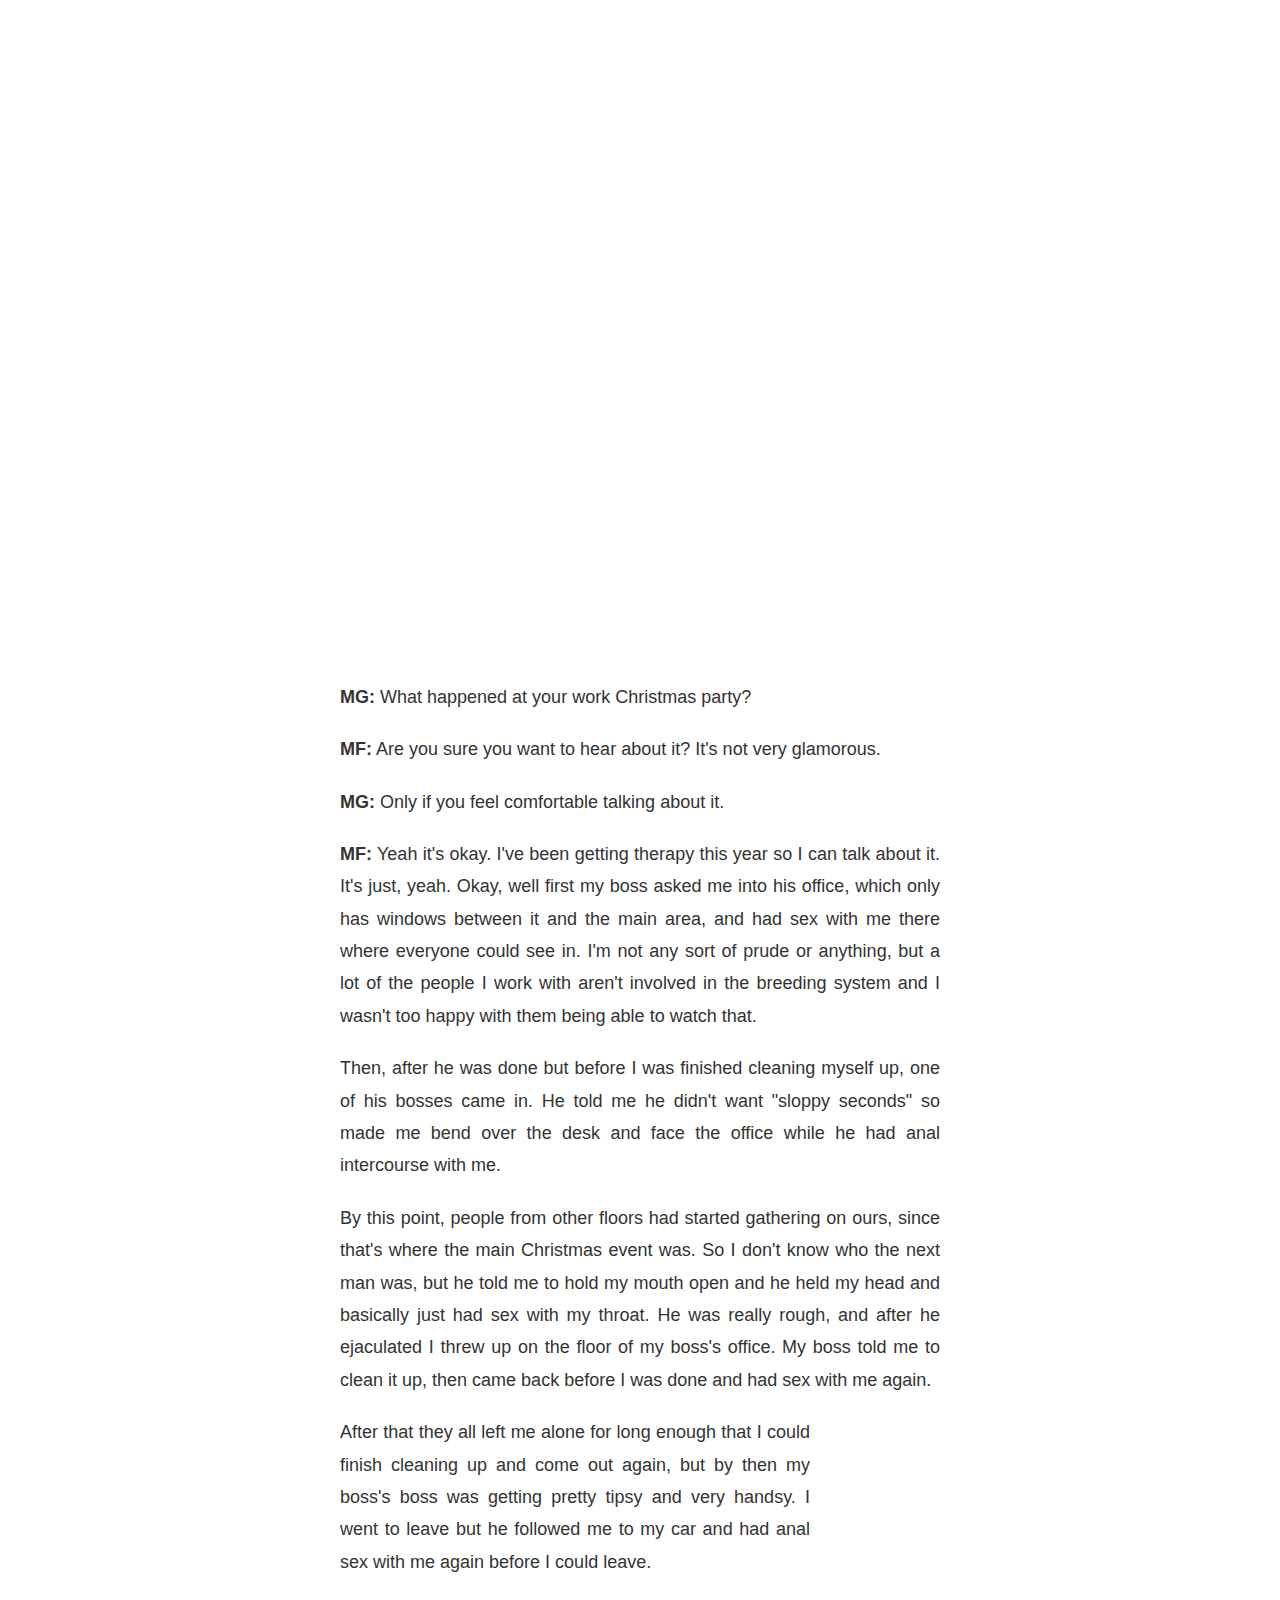
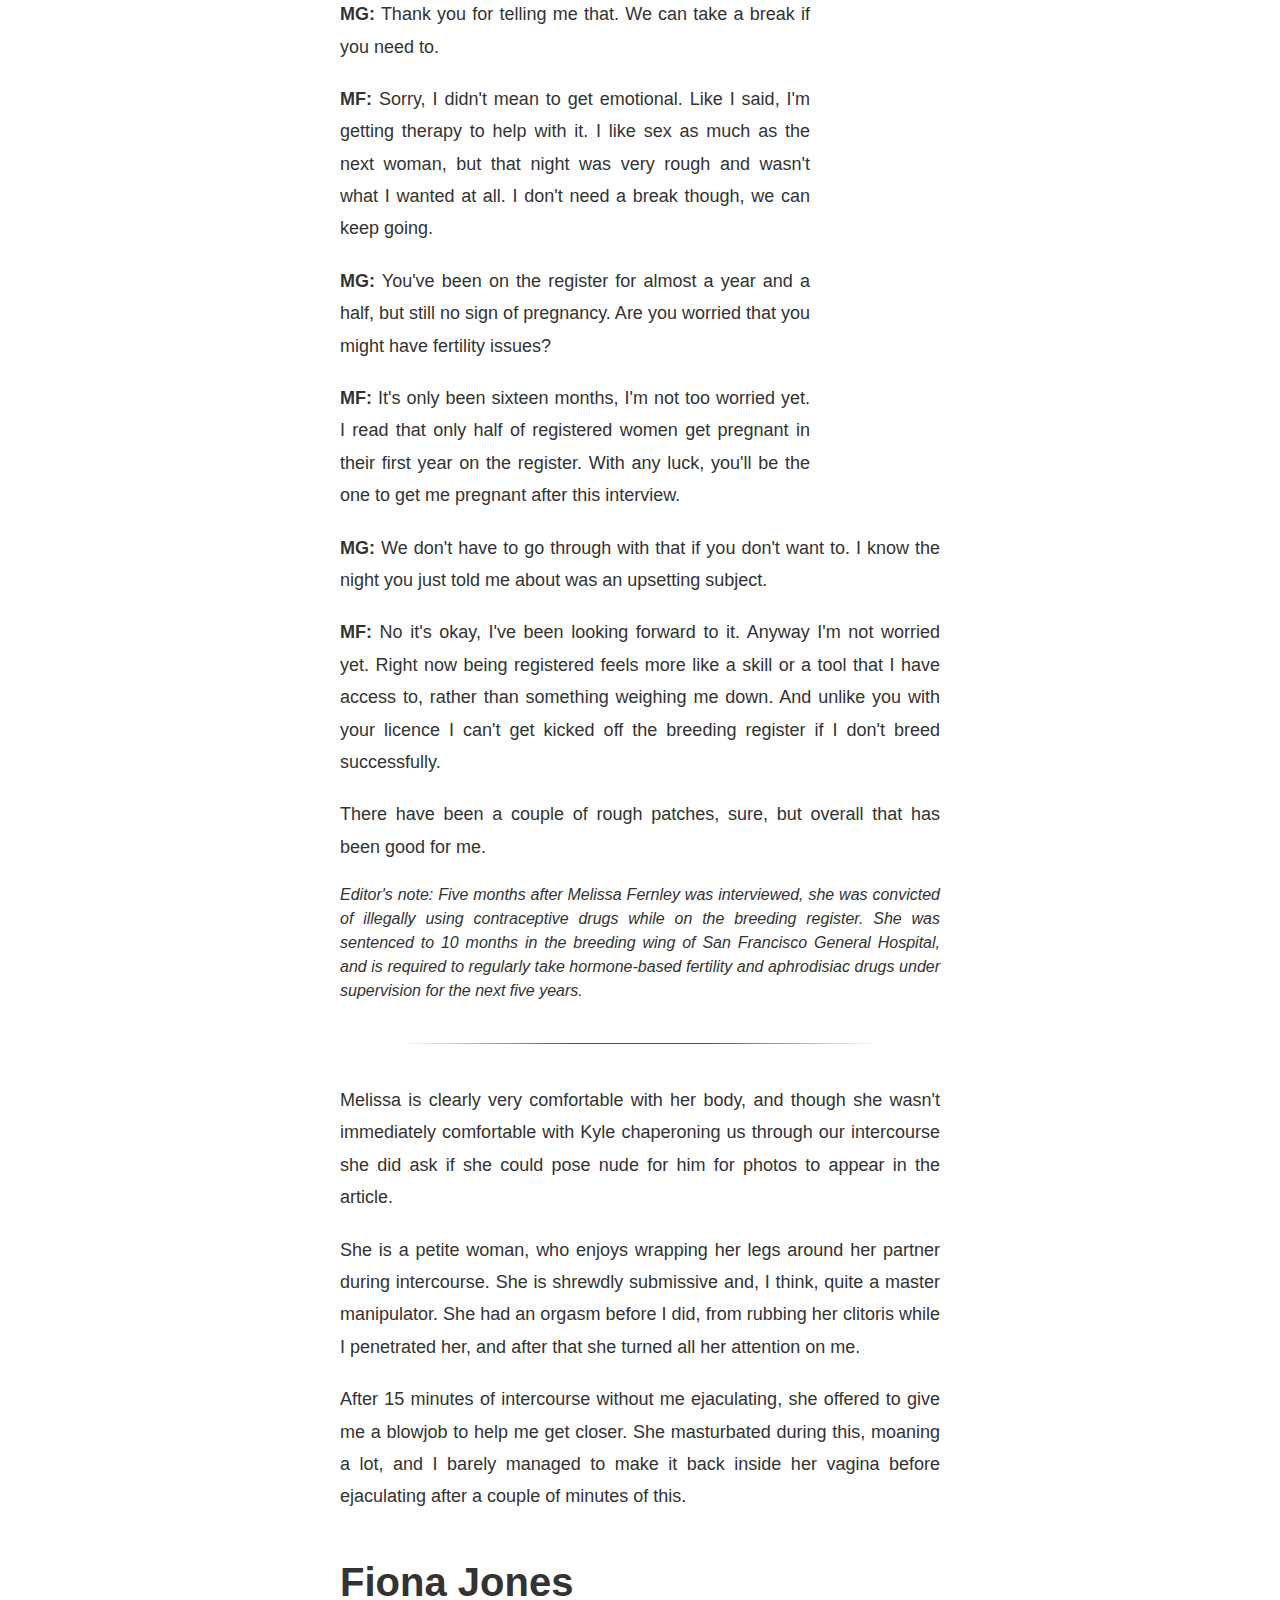
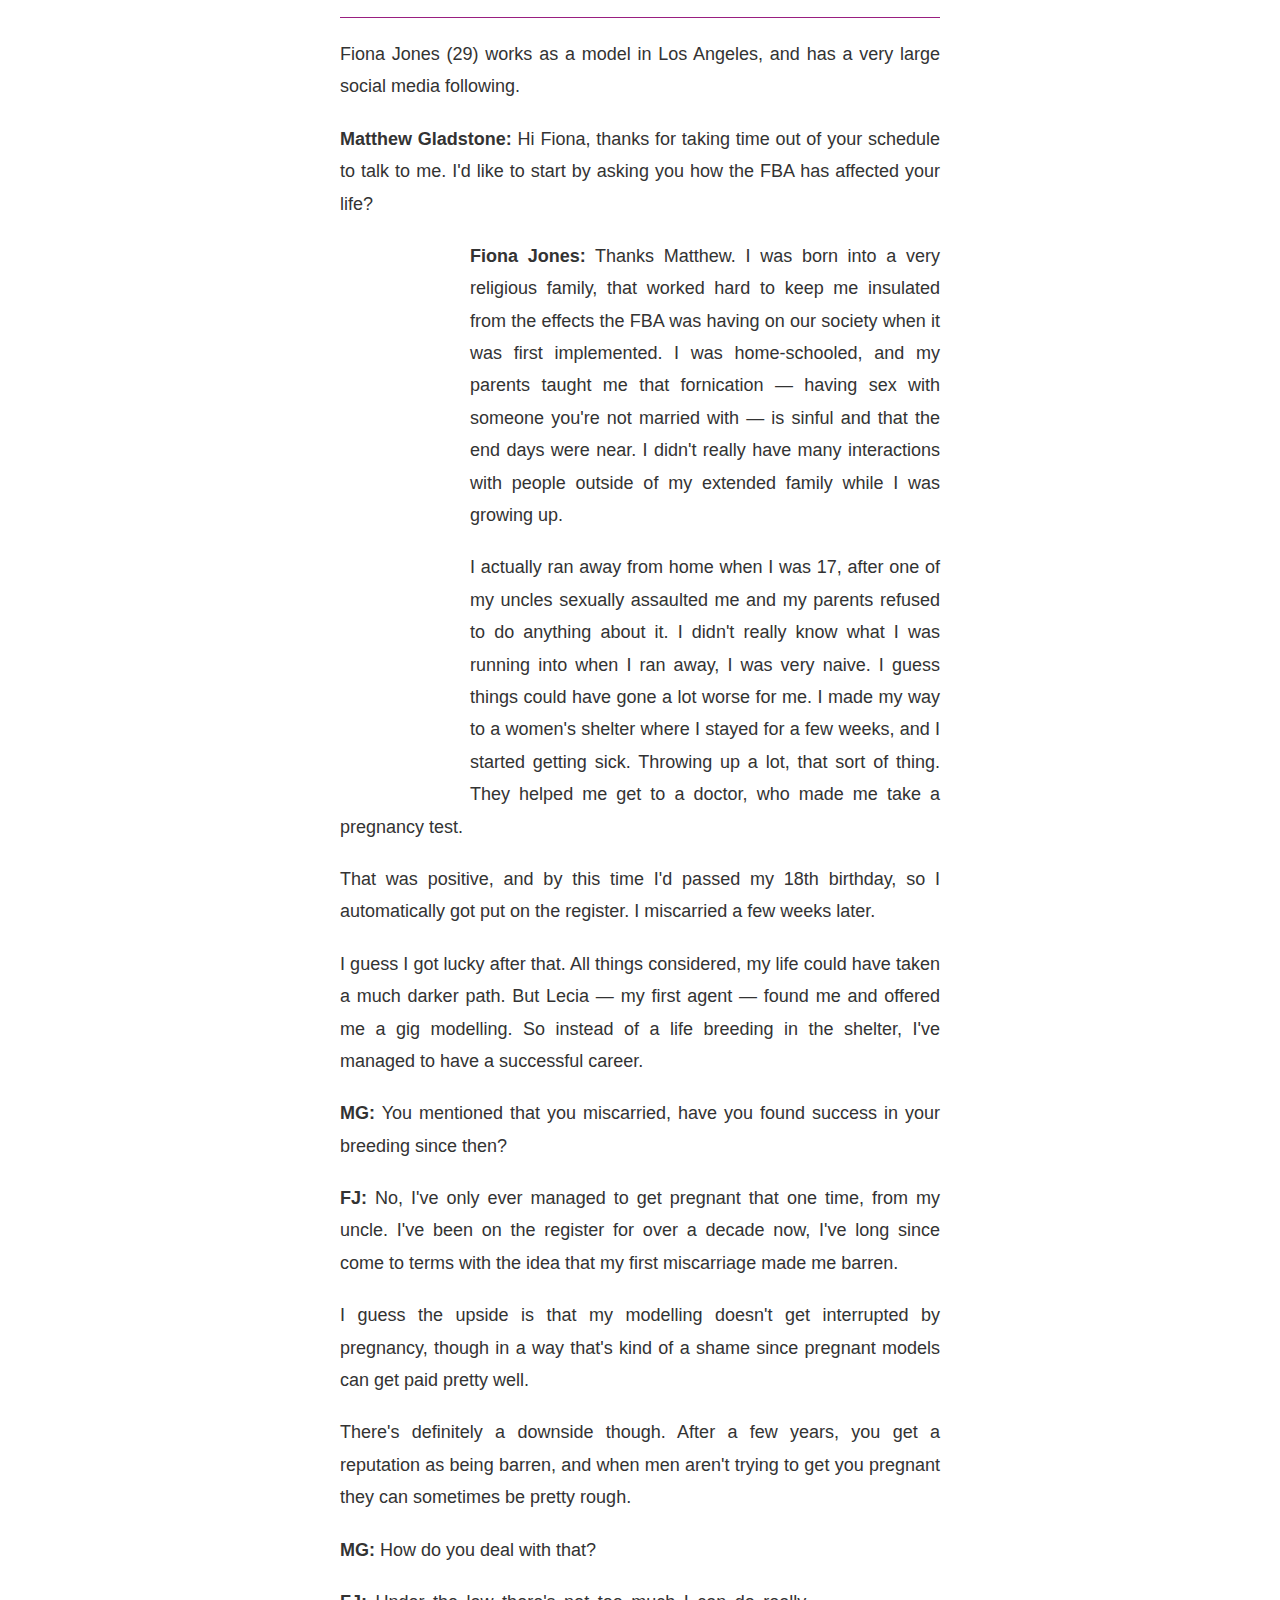
==== commit 980eb053: "Update index.html" ====
--- a/parallel-worlds/index.html
+++ b/parallel-worlds/index.html
@@ -52,7 +52,7 @@
 
 			<div class="pullquote-inset inset-center">
 				<blockquote>
-					<p>The Unretirement Amendment 2044 repealed the provisions in the FBA for removing a person from the register, so that being on the register became permanent. It also put every person who had ever been on the register back on it.</p>
+					<p>The Unretirement Amendment 2044 repealed the provisions in the FBA for removing a person from the register, so that being on the register became permanent. It also put every person who had ever been on the register back on it, and automatically registered anyone who became pregnant.</p>
 				</blockquote>
 			</div>
 
@@ -105,8 +105,10 @@
 			<p><b>Matthew Gladstone:</b> Thanks for agreeing to speak with me Elleny. I want to start with a fairly open-ended question. How has the Fertility Benefit Act affected your life?</p>
 
 			<div class="image-inset inset-left">
-				<img src="../img/parallel-worlds/elleny-clark-01.jpg" alt="Elleny Clark" />
-				<span class="image-caption">Photo: Kyle Douglas</span>
+				<div class="inset-inner">
+					<img src="../img/parallel-worlds/elleny-clark-01.jpg" alt="Elleny Clark" />
+					<span class="image-caption">Photo: Kyle Douglas</span>
+				</div>
 			</div>
 
 			<p><b>Elleny Clark:</b> Oh, wow. Well, I guess then I'd have to start with my Mom. See she never wanted to be registered, but she got lucky and got pregnant by mistake with my brother Tyler. You know he's the only person in his class at school with a full blood sibling? Anyway he was born in, he's 10 now so he was born in 2045. So Mom got registered since she got pregnant.</p>
@@ -126,8 +128,10 @@
 			<p>So I still live with my mom and dad and with Tyler, and now men who come to the house are sometimes here for me and sometimes for Mom, and sometimes they come back the next day or whatever for the other one of us. And it's pretty great. I've been pregnant most of the time since then, but I don't want to keep any of my babies so I put them up for adoption.</p>
 
 			<div class="image-inset inset-right">
-				<img src="../img/parallel-worlds/elleny-clark-02.jpg" alt="Elleny Clark" />
-				<span class="image-caption">Photo: Kyle Douglas</span>
+				<div class="inset-inner">
+					<img src="../img/parallel-worlds/elleny-clark-02.jpg" alt="Elleny Clark" />
+					<span class="image-caption">Photo: Kyle Douglas</span>
+				</div>
 			</div>
 
 			<p><b>MG:</b> You've had five children now&mdash;</p>
@@ -145,8 +149,10 @@
 			<p><b>MG:</b> Well, I've heard that some men with licences might request some more painful stuff if they're not thinking about impregnating you.</p>
 
 			<div class="image-inset inset-left">
-				<img src="../img/parallel-worlds/elleny-clark-03.jpg" alt="Elleny Clark" />
-				<span class="image-caption">Photo: Kyle Douglas</span>
+				<div class="inset-inner">
+					<img src="../img/parallel-worlds/elleny-clark-03.jpg" alt="Elleny Clark" />
+					<span class="image-caption">Photo: Kyle Douglas</span>
+				</div>
 			</div>
 
 			<p><b>EC:</b> Are you that sort of man, Mr Gladstone?</p>
@@ -182,8 +188,10 @@
 			<p><b>Matthew Gladstone:</b> Hi Melissa, thanks for agreeing to this interview. I want to start by asking you how the Fertility Benefit Act has affected your life?</p>
 
 			<div class="image-inset inset-left">
-				<img src="../img/parallel-worlds/melissa-fernley-01.jpg" alt="Melissa Fernley" />
-				<span class="image-caption">Photo: Trish Talbot</span>
+				<div class="inset-inner">
+					<img src="../img/parallel-worlds/melissa-fernley-01.jpg" alt="Melissa Fernley" />
+					<span class="image-caption">Photo: Trish Talbot</span>
+				</div>
 			</div>
 
 			<p><b>Melissa Fernley:</b> Hi Matthew. I was pretty young when the FBA was first passed, but I remember how it felt like everything changed just before I started high school. Since then, sex has become a much more open thing, and I think that can only be a healthy thing for society. Since I was born, our society has gone from openly vilifying promiscuous women to effectively government-funded promiscuity.</p>
@@ -207,8 +215,10 @@
 			<p>There are a few people on my floor at work with licences, but they have more interest in me working without interruption. The only time I've had any issues at work was at our Christmas party last year.</p>
 
 			<div class="image-inset inset-center">
-				<img src="../img/parallel-worlds/melissa-fernley-02.jpg" alt="Melissa Fernley" />
-				<span class="image-caption">Photo: Kyle Douglas</span>
+				<div class="inset-inner">
+					<img src="../img/parallel-worlds/melissa-fernley-02.jpg" alt="Melissa Fernley" />
+					<span class="image-caption">Photo: Kyle Douglas</span>
+				</div>
 			</div>
 
 			<p><b>MG:</b> What happened at your work Christmas party?</p>
@@ -224,8 +234,10 @@
 			<p>By this point, people from other floors had started gathering on ours, since that's where the main Christmas event was. So I don't know who the next man was, but he told me to hold my mouth open and he held my head and basically just had sex with my throat. He was really rough, and after he ejaculated I threw up on the floor of my boss's office. My boss told me to clean it up, then came back before I was done and had sex with me again.</p>
 
 			<div class="image-inset inset-right">
-				<img src="../img/parallel-worlds/melissa-fernley-03.jpg" alt="Melissa Fernley" />
-				<span class="image-caption">Photo: Kyle Douglas</span>
+				<div class="inset-inner">
+					<img src="../img/parallel-worlds/melissa-fernley-03.jpg" alt="Melissa Fernley" />
+					<span class="image-caption">Photo: Kyle Douglas</span>
+				</div>
 			</div>
 
 			<p>After that they all left me alone for long enough that I could finish cleaning up and come out again, but by then my boss's boss was getting pretty tipsy and very handsy. I went to leave but he followed me to my car and had anal sex with me again before I could leave.</p>
@@ -263,8 +275,10 @@
 			<p><b>Matthew Gladstone:</b> Hi Fiona, thanks for taking time out of your schedule to talk to me. I'd like to start by asking you how the FBA has affected your life?</p>
 
 			<div class="image-inset inset-left">
-				<img src="../img/parallel-worlds/fiona-jones-01.jpg" alt="Fiona Jones" />
-				<span class="image-caption">Photo: Kyle Douglas</span>
+				<div class="inset-inner">
+					<img src="../img/parallel-worlds/fiona-jones-01.jpg" alt="Fiona Jones" />
+					<span class="image-caption">Photo: Kyle Douglas</span>
+				</div>
 			</div>
 
 			<p><b>Fiona Jones:</b> Thanks Matthew. I was born into a very religious family, that worked hard to keep me insulated from the effects the FBA was having on our society when it was first implemented. I was home-schooled, and my parents taught me that fornication &mdash; having sex with someone you're not married with &mdash; is sinful and that the end days were near. I didn't really have many interactions with people outside of my extended family while I was growing up.</p>
@@ -284,8 +298,10 @@
 			<p>There's definitely a downside though. After a few years, you get a reputation as being barren, and when men aren't trying to get you pregnant they can sometimes be pretty rough.</p>
 
 			<div class="image-inset inset-right">
-				<img src="../img/parallel-worlds/fiona-jones-02.jpg" alt="Fiona Jones" />
-				<span class="image-caption">Photo: Kyle Douglas</span>
+				<div class="inset-inner">
+					<img src="../img/parallel-worlds/fiona-jones-02.jpg" alt="Fiona Jones" />
+					<span class="image-caption">Photo: Kyle Douglas</span>
+				</div>
 			</div>
 
 			<p><b>MG:</b> How do you deal with that?</p>
@@ -323,8 +339,10 @@
 			<p><b>MG:</b> Only once or twice.</p>
 
 			<div class="image-inset inset-left">
-				<img src="../img/parallel-worlds/fiona-jones-03.jpg" alt="Fiona Jones" />
-				<span class="image-caption">Photo: Kyle Douglas</span>
+				<div class="inset-inner">
+					<img src="../img/parallel-worlds/fiona-jones-03.jpg" alt="Fiona Jones" />
+					<span class="image-caption">Photo: Kyle Douglas</span>
+				</div>
 			</div>
 
 			<p><b>FJ:</b> Well you've probably seen then how it smears spit all over the lower half of her face, and makes her cry away any eye makeup she had on. I started to pray that this day, he would show up and ask to fuck my ass, because at least then I could still do my job afterwards.</p>
@@ -372,8 +390,10 @@
 			<p><b>MG:</b> Not at all, please go on.</p>
 
 			<div class="image-inset inset-left">
-				<img src="../img/parallel-worlds/ocean-liu-01.jpg" alt="Ocean Liu" />
-				<span class="image-caption">Photo: Ocean Liu</span>
+				<div class="inset-inner">
+					<img src="../img/parallel-worlds/ocean-liu-01.jpg" alt="Ocean Liu" />
+					<span class="image-caption">Photo: Ocean Liu</span>
+				</div>
 			</div>
 
 			<p><b>OL:</b> Okay. Although I have spent longer living under the rules of the FBA, my life has been influenced much more by China's Breeding Policy. Growing up in China, every girl is taken from her home after she turns 16, and made to go to a breeding camp. Life there is very strict, I suppose it is similar to attending boarding school. While you are there they continue your education, you wear a uniform, and you sleep and eat with the other girls.</p>
@@ -389,8 +409,10 @@
 			<p>Because I did not get pregnant, after I turned 18 I was returned to my family home. Re-integration was&hellip; difficult. For the past two years I had been trained and conditioned that my interactions with men would all be sexual, and my libido was still very high from the camp's drug regimen. On several occasions during my first few months back I presented myself to my father without thinking about what I was doing. My mother was very worried by this, and encouraged me to travel to America to live with her sister until I could break this conditioning.</p>
 
 			<div class="image-inset inset-center">
-				<img src="../img/parallel-worlds/ocean-liu-02.jpg" alt="Ocean Liu" />
-				<span class="image-caption">Photo: Adam Zhen</span>
+				<div class="inset-inner">
+					<img src="../img/parallel-worlds/ocean-liu-02.jpg" alt="Ocean Liu" />
+					<span class="image-caption">Photo: Adam Zhen</span>
+				</div>
 			</div>
 
 			<p>My mother chaperoned me to my aunt's house here in Houston. It was a difficult and embarrassing journey. My mother had puchased a chastity belt to protect me, but when we arrived in America the metal in it set off security alerts. I remember this encounter very clearly, because of how incredibly embarrassing it was. They patted me down, then took me to a private room when I refused to remove the bulky item around my pubic area. There, they made me remove my pants to see what it was. They tried to speak to me for a long time but I understood very little English then. It wasn't until another guard finally entered the room with my mother's key and gave it to me that I could remove the chastity belt.</p>
@@ -414,8 +436,10 @@
 			<p><b>MG:</b> It sounds like you think China might benefit from following a more American model, then?</p>
 
 			<div class="image-inset inset-right">
-				<img src="../img/parallel-worlds/ocean-liu-03.jpg" alt="Ocean Liu" />
-				<span class="image-caption">Photo: Adam Zhen</span>
+				<div class="inset-inner">
+					<img src="../img/parallel-worlds/ocean-liu-03.jpg" alt="Ocean Liu" />
+					<span class="image-caption">Photo: Adam Zhen</span>
+				</div>
 			</div>
 
 			<p><b>OL:</b> Well, in one respect. I think the way they encourage every man to breed, even though almost all of them are infertile, is a bad decision. But there are less fertility problems in women and China is very good at turning us into good breeders.</p>
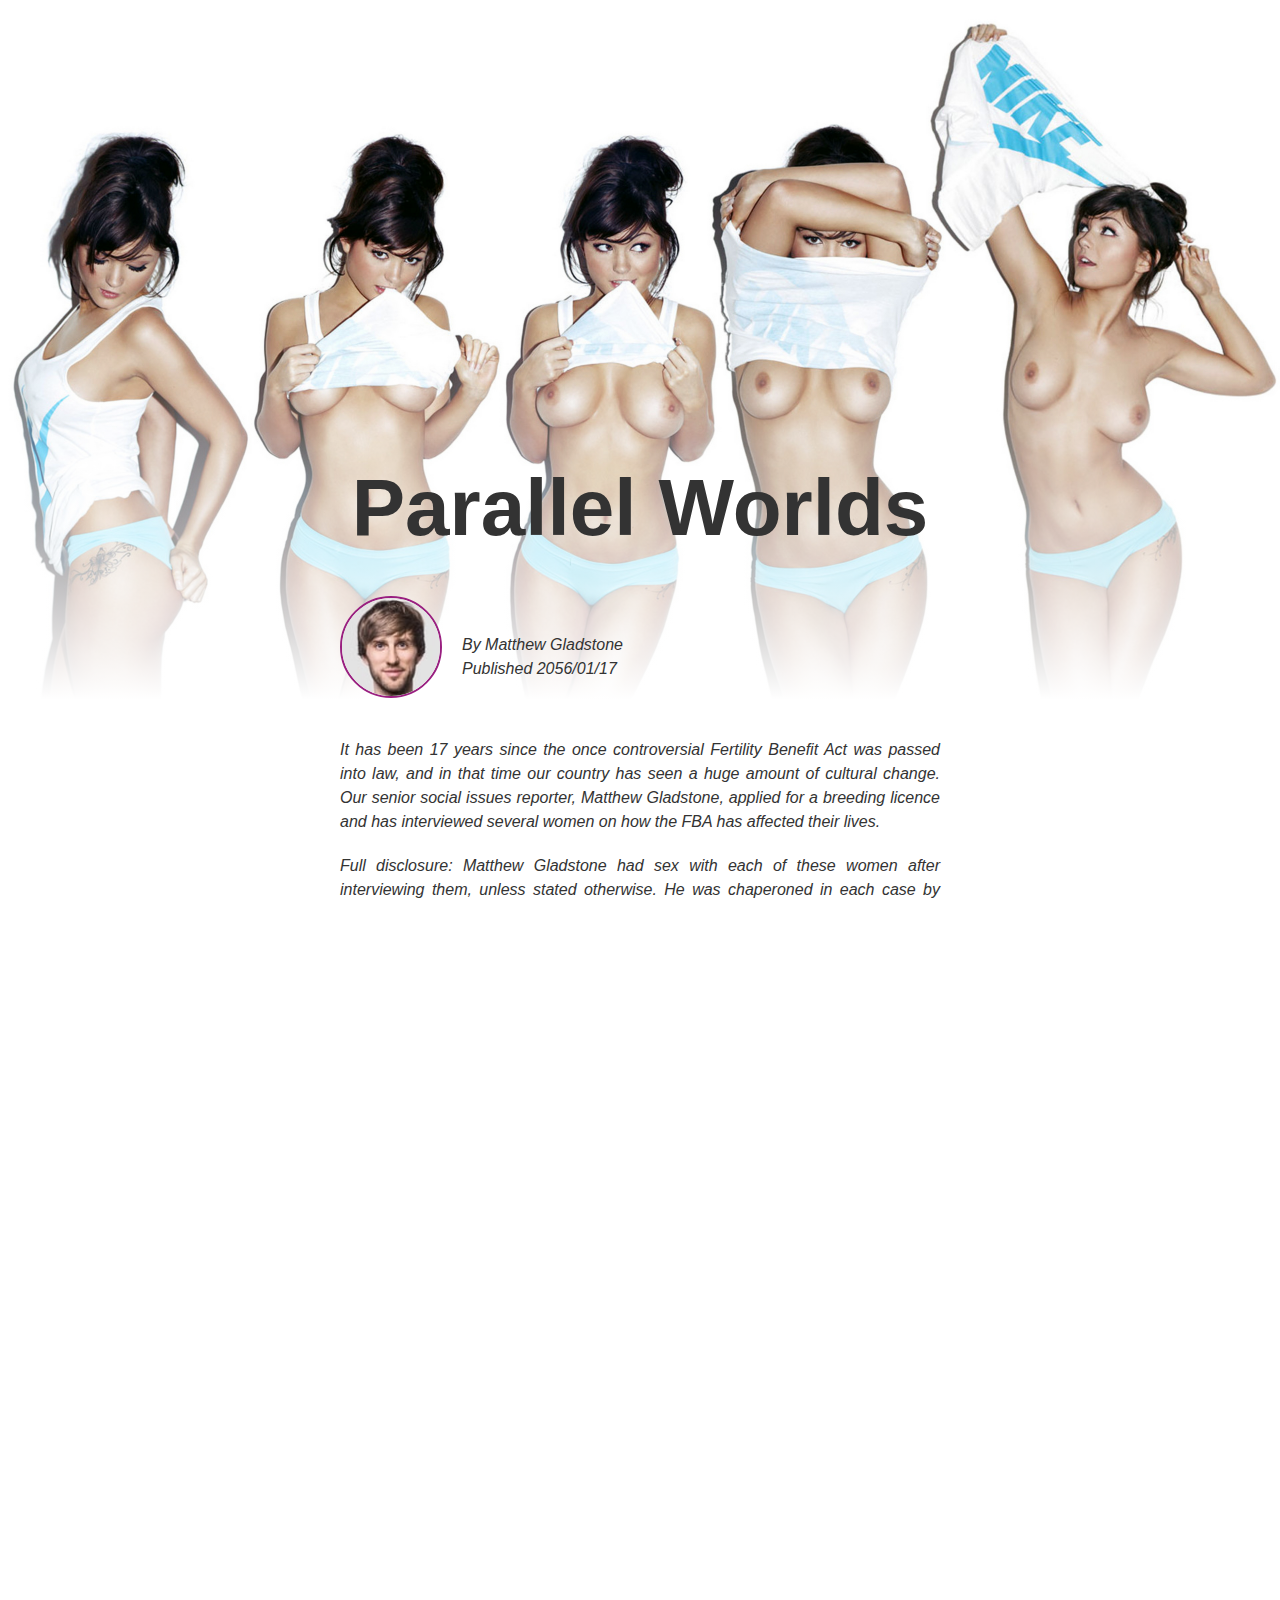
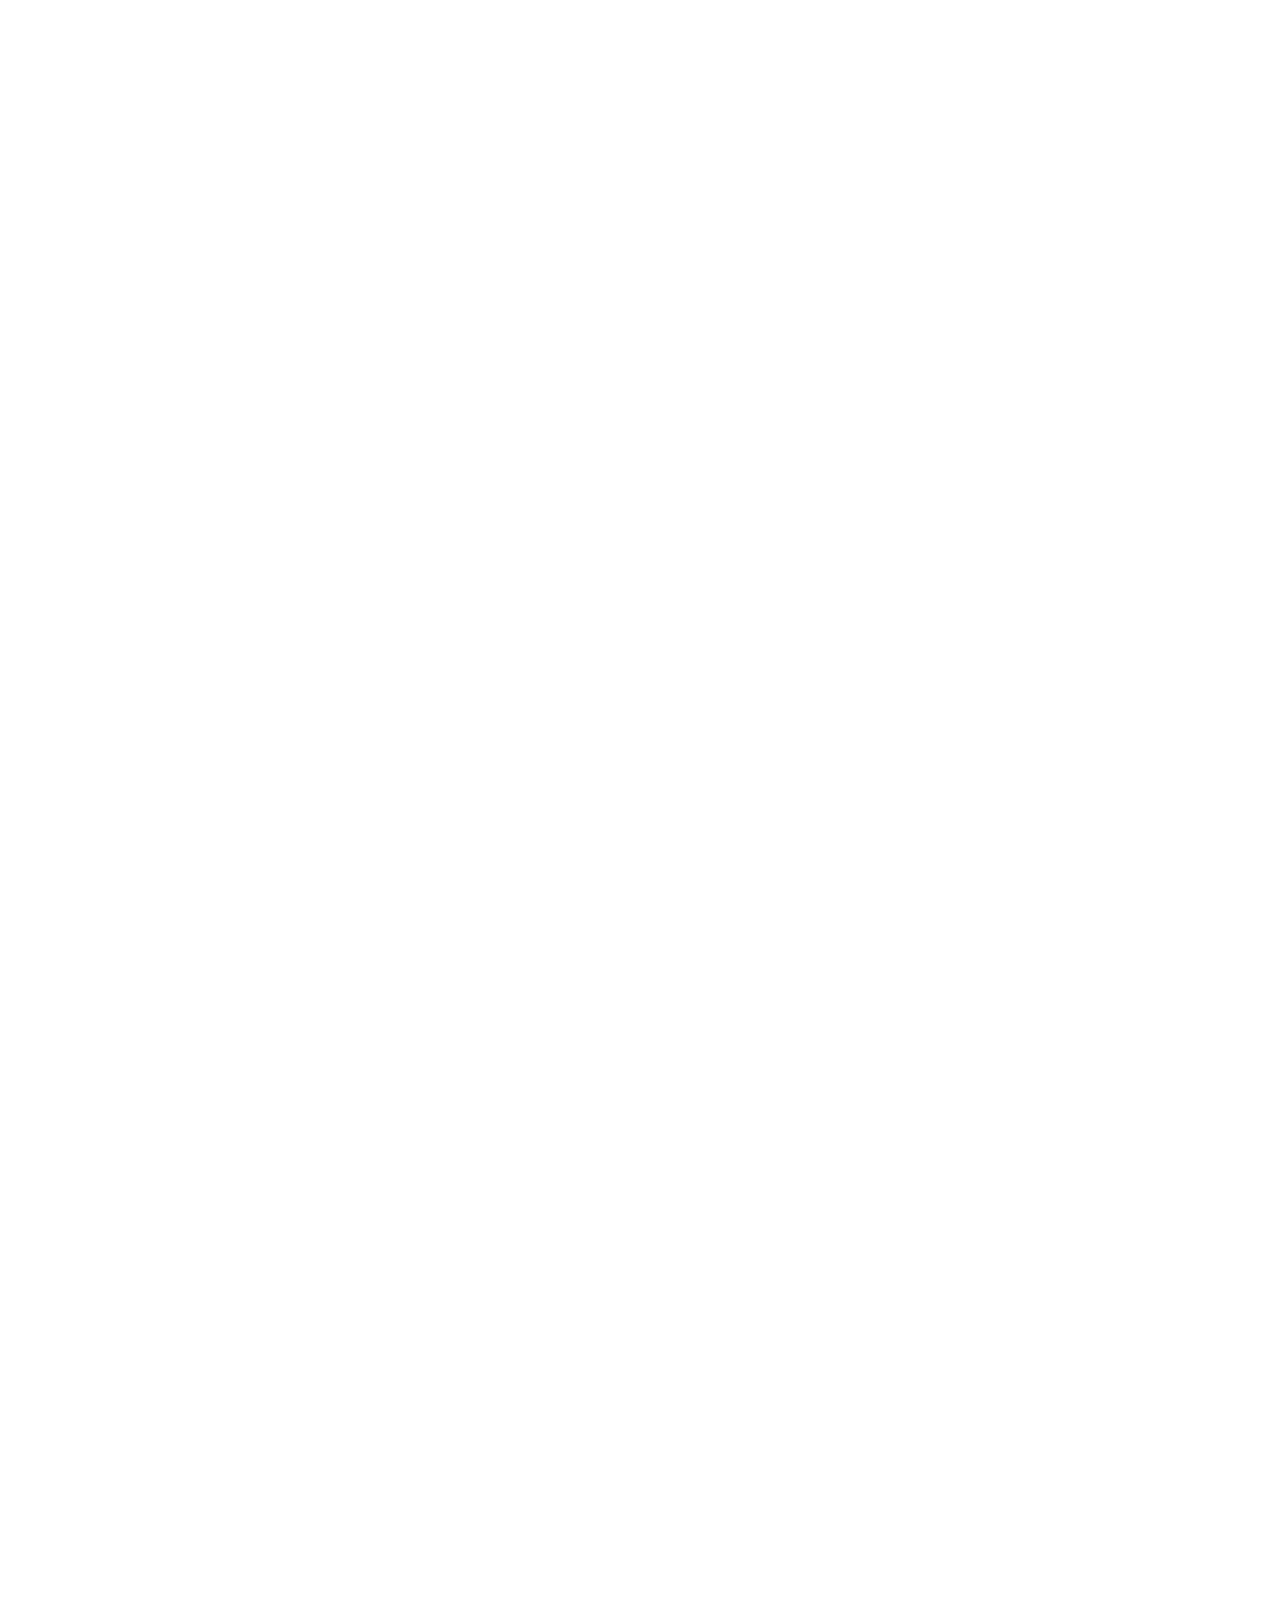
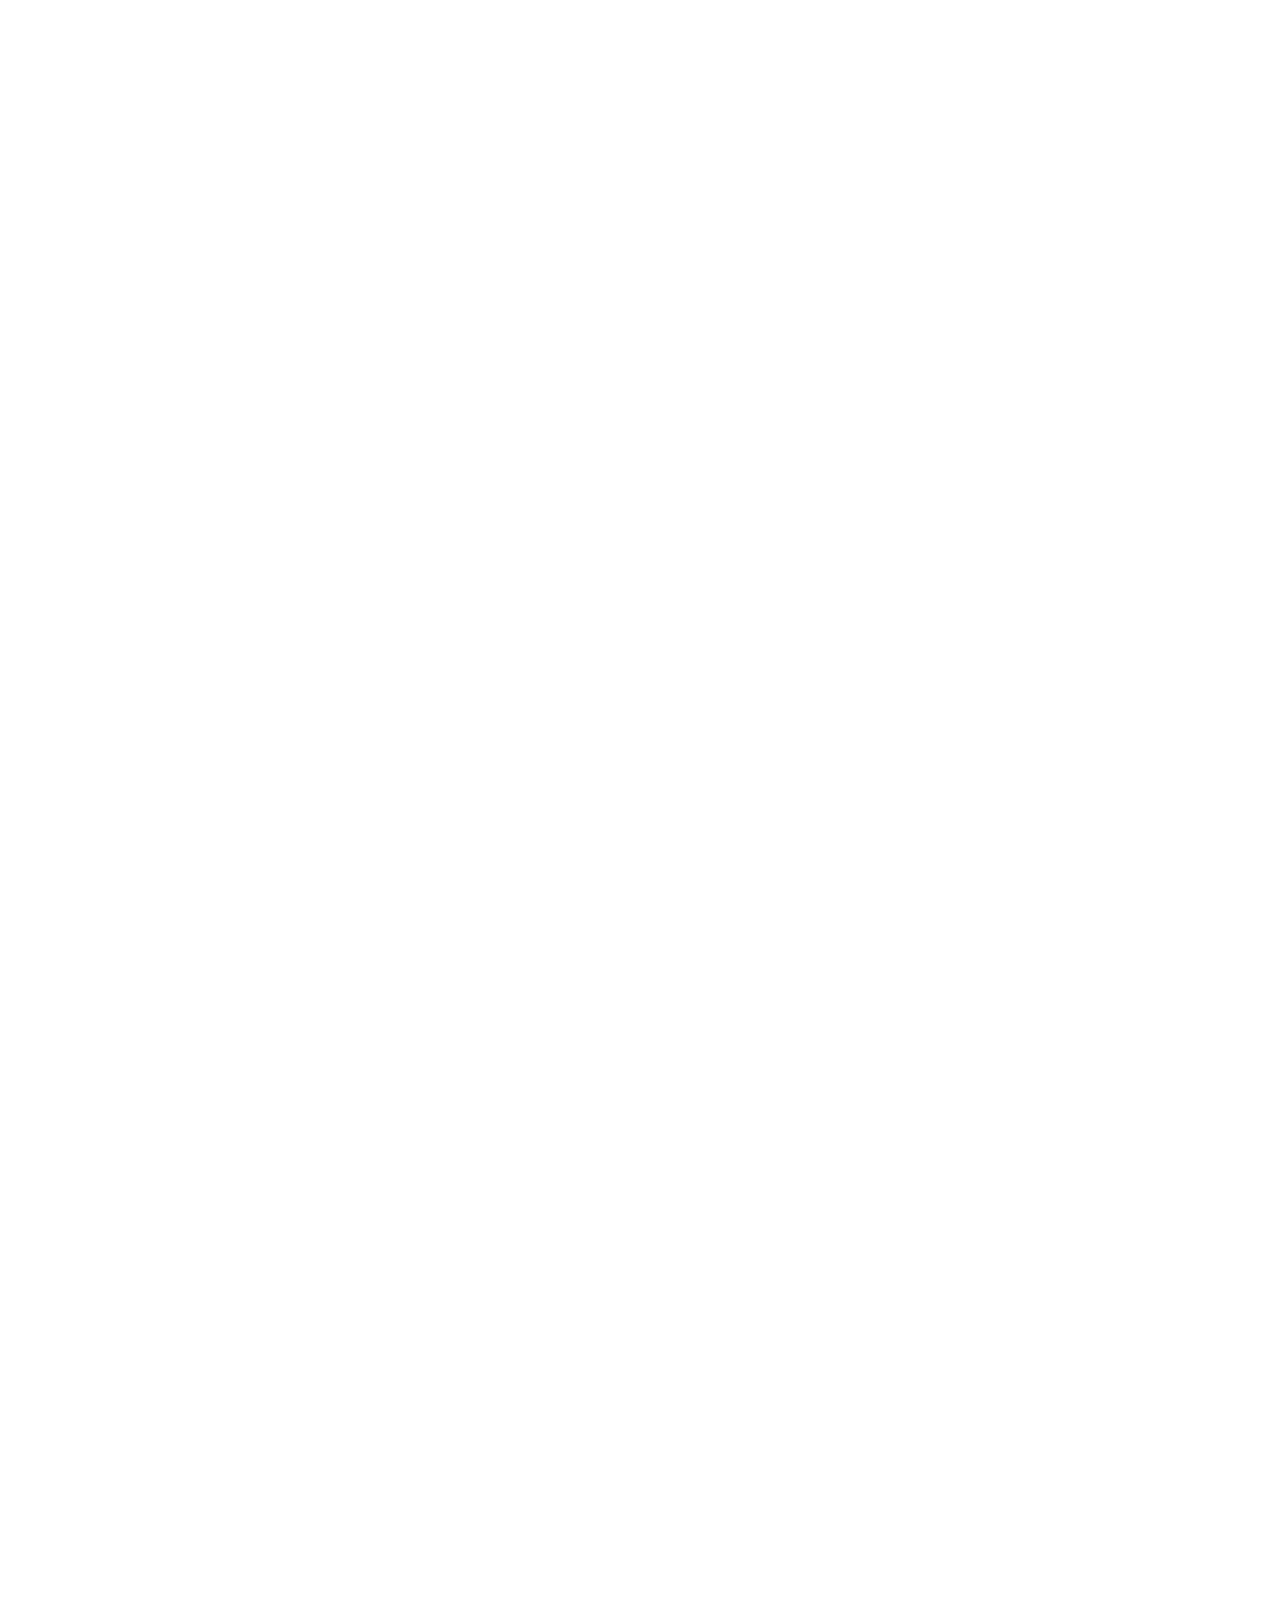
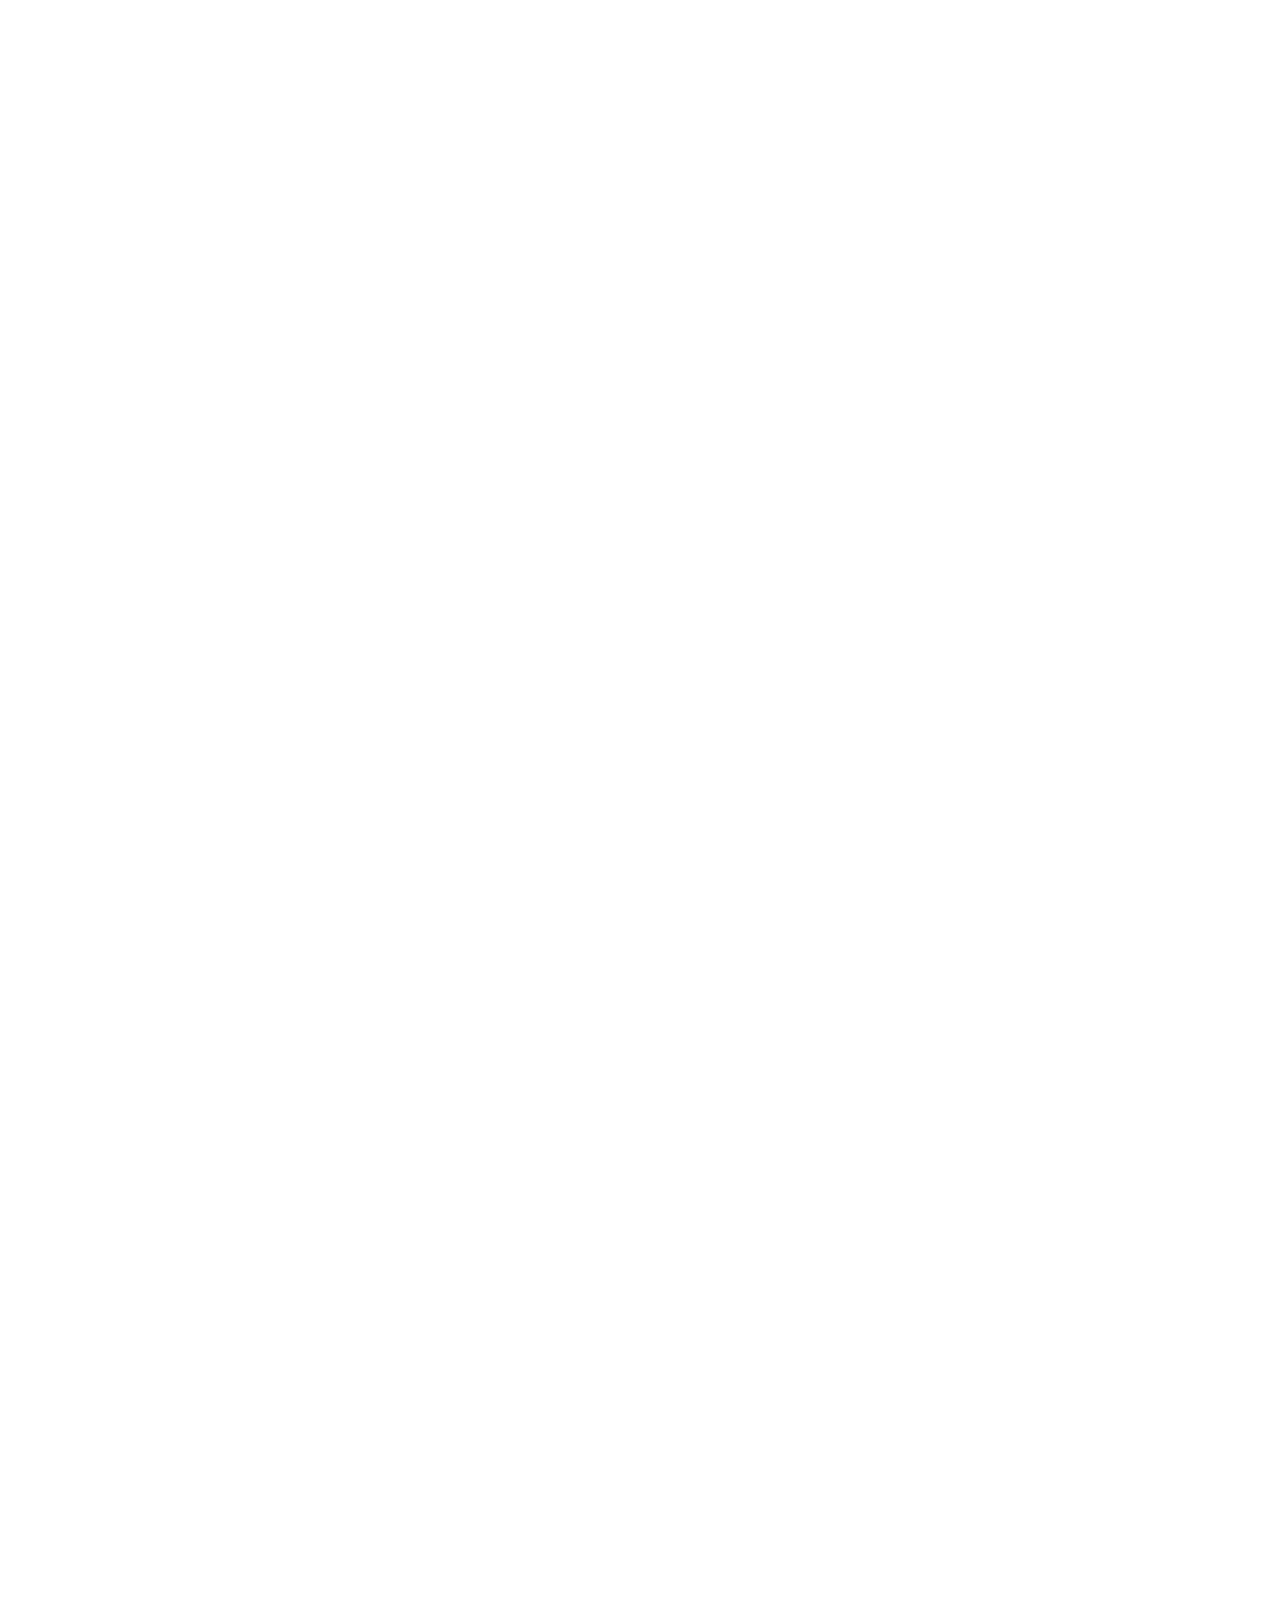
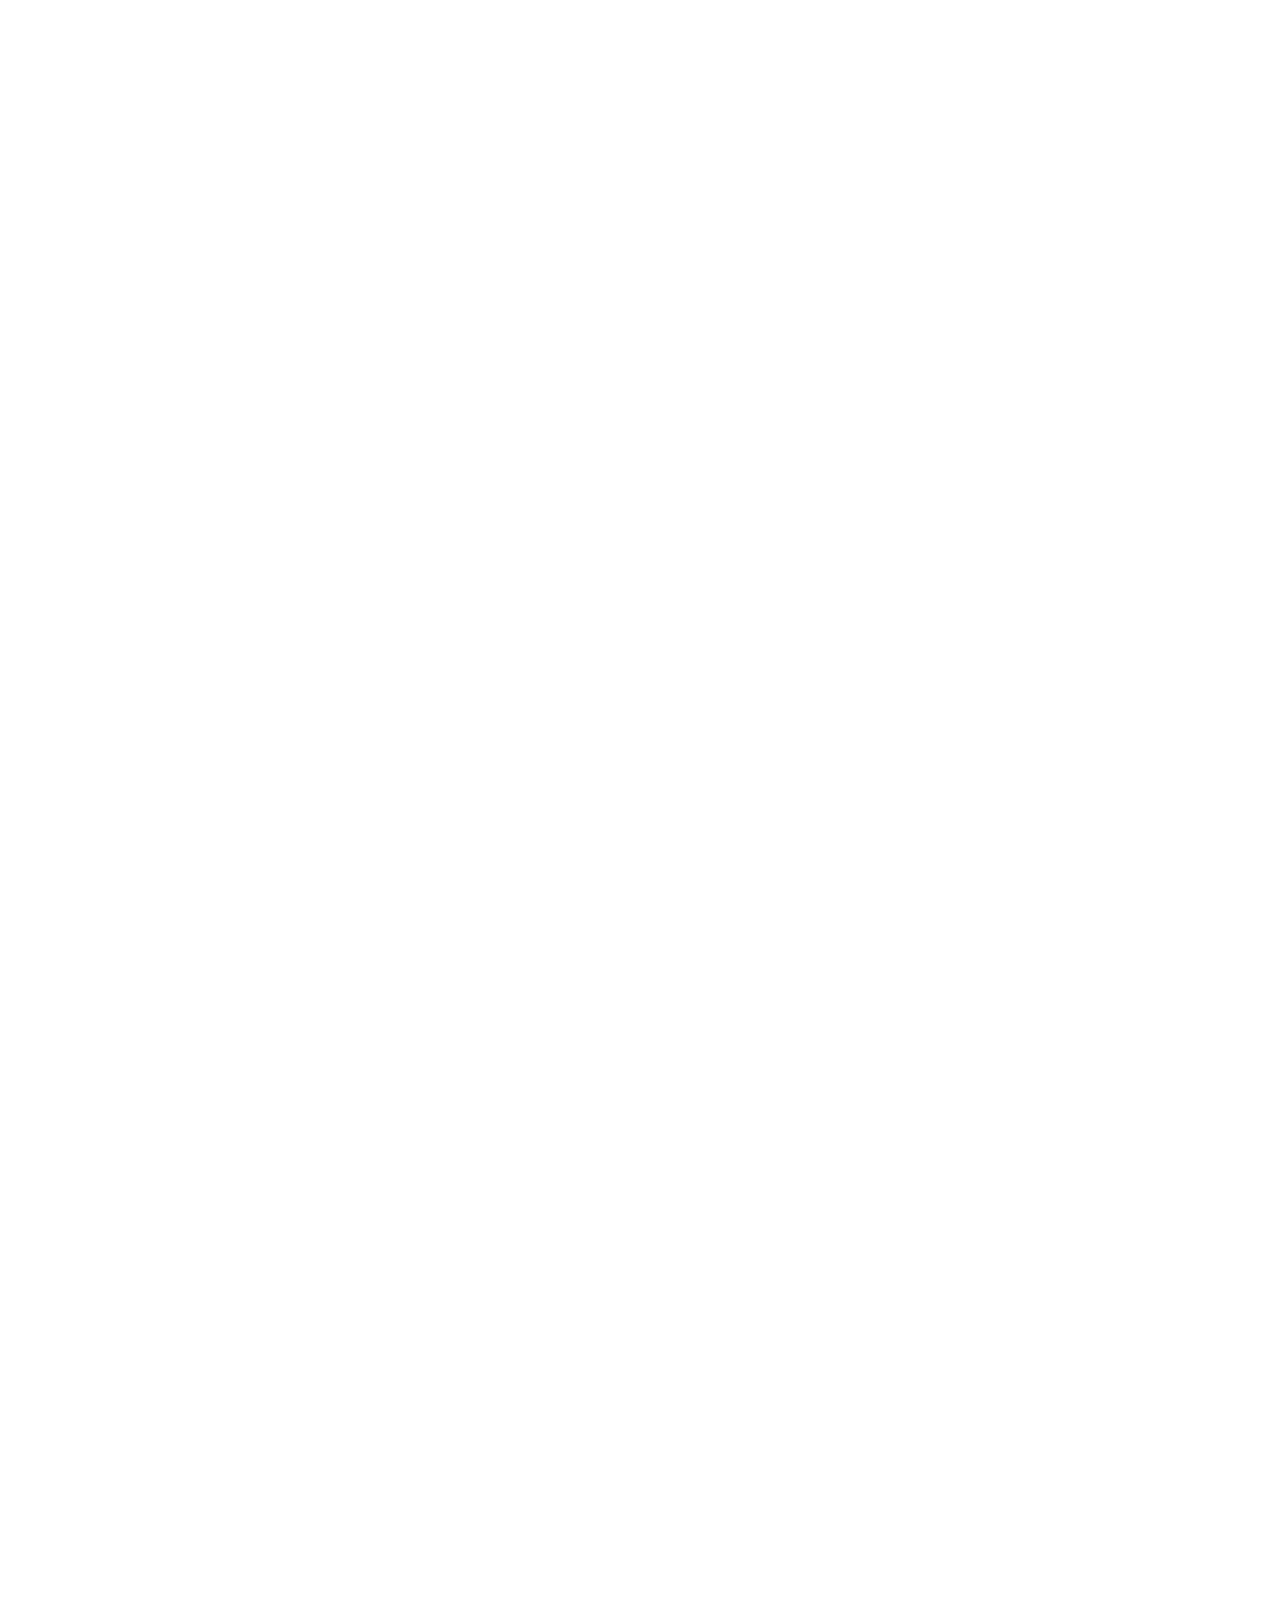
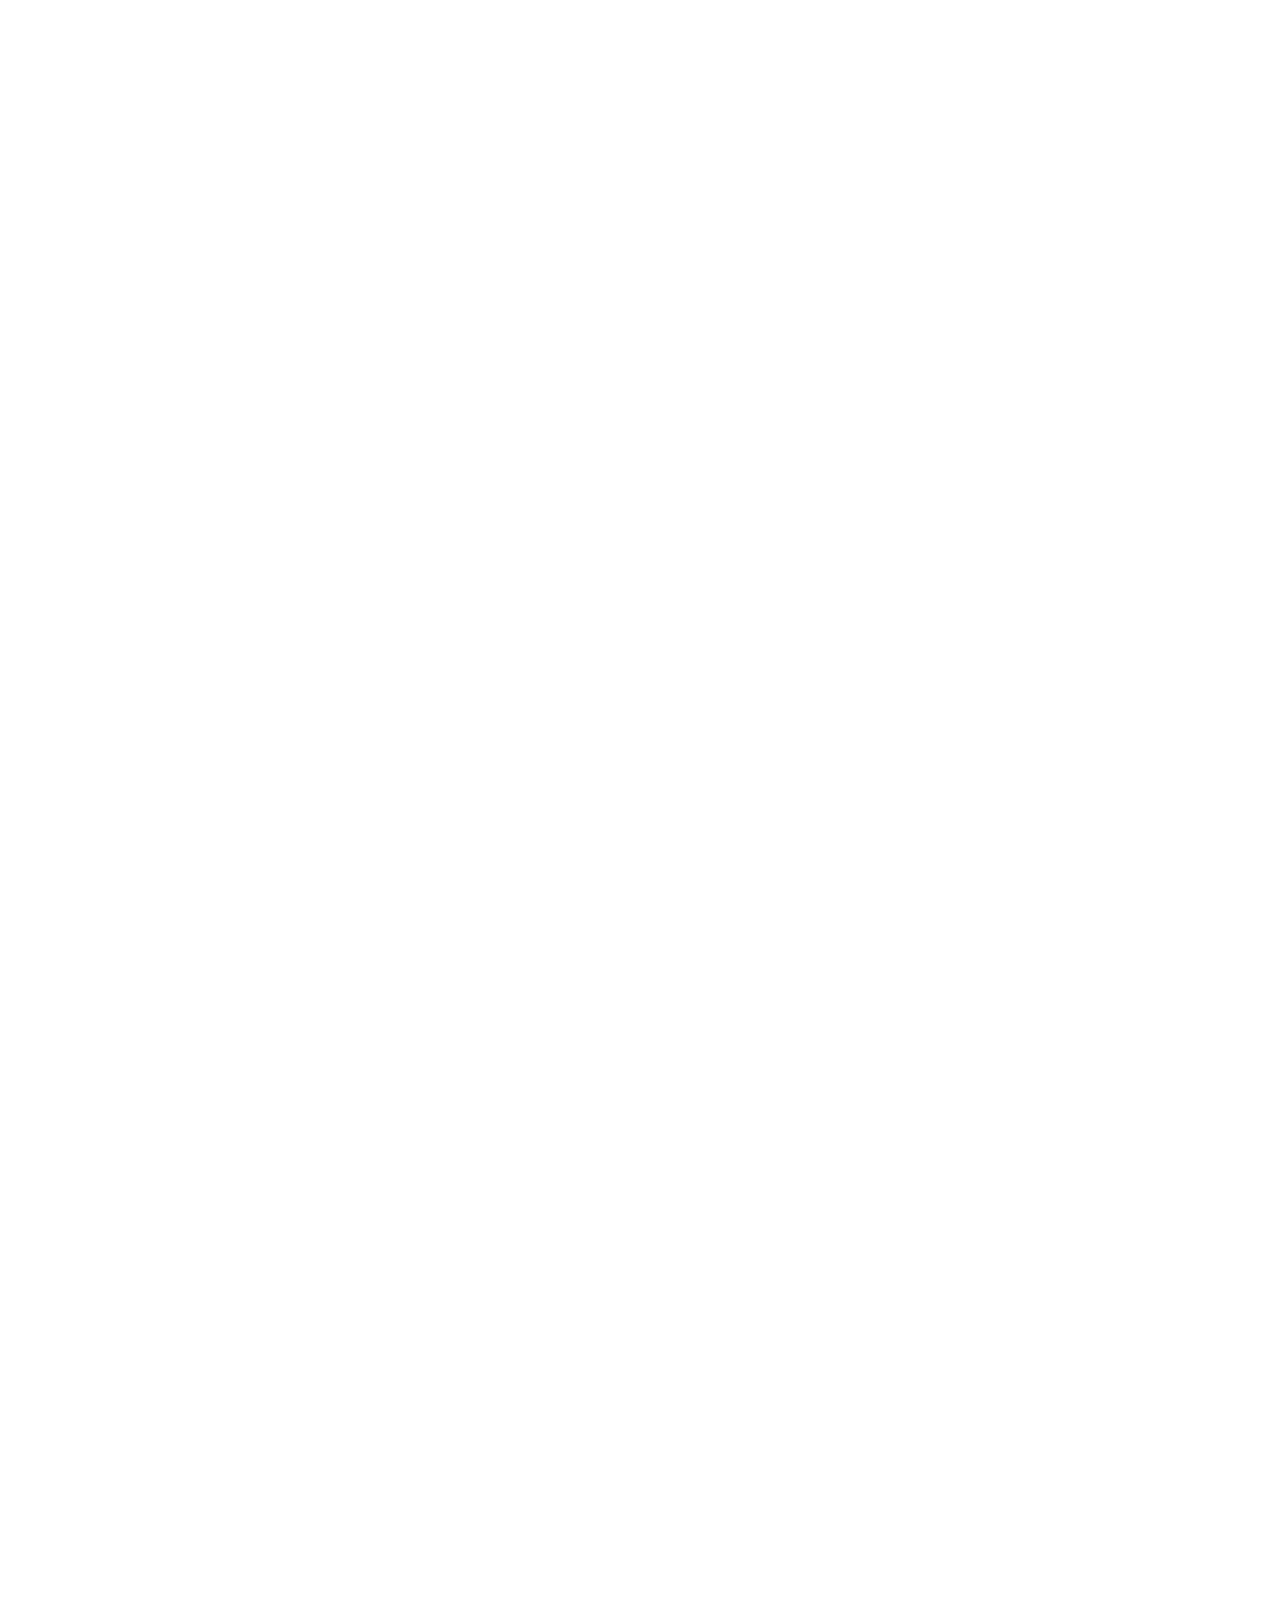
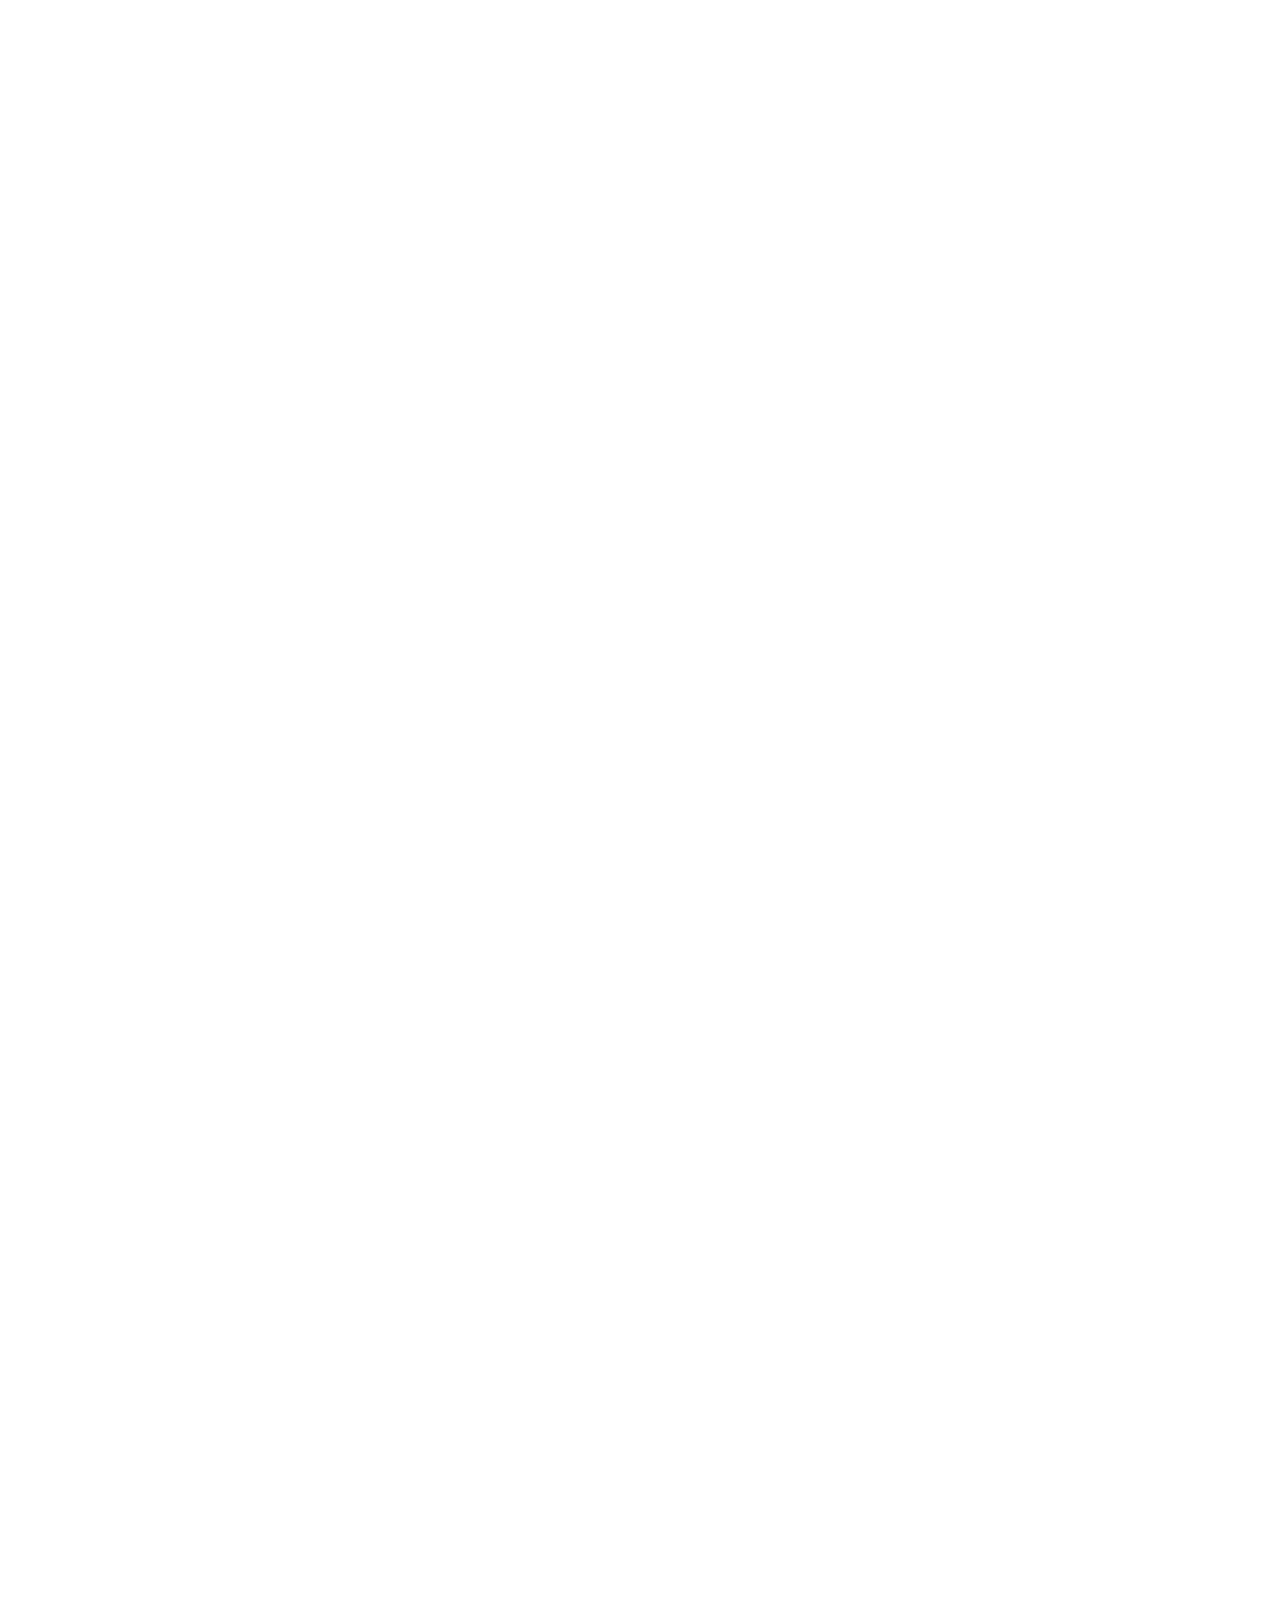
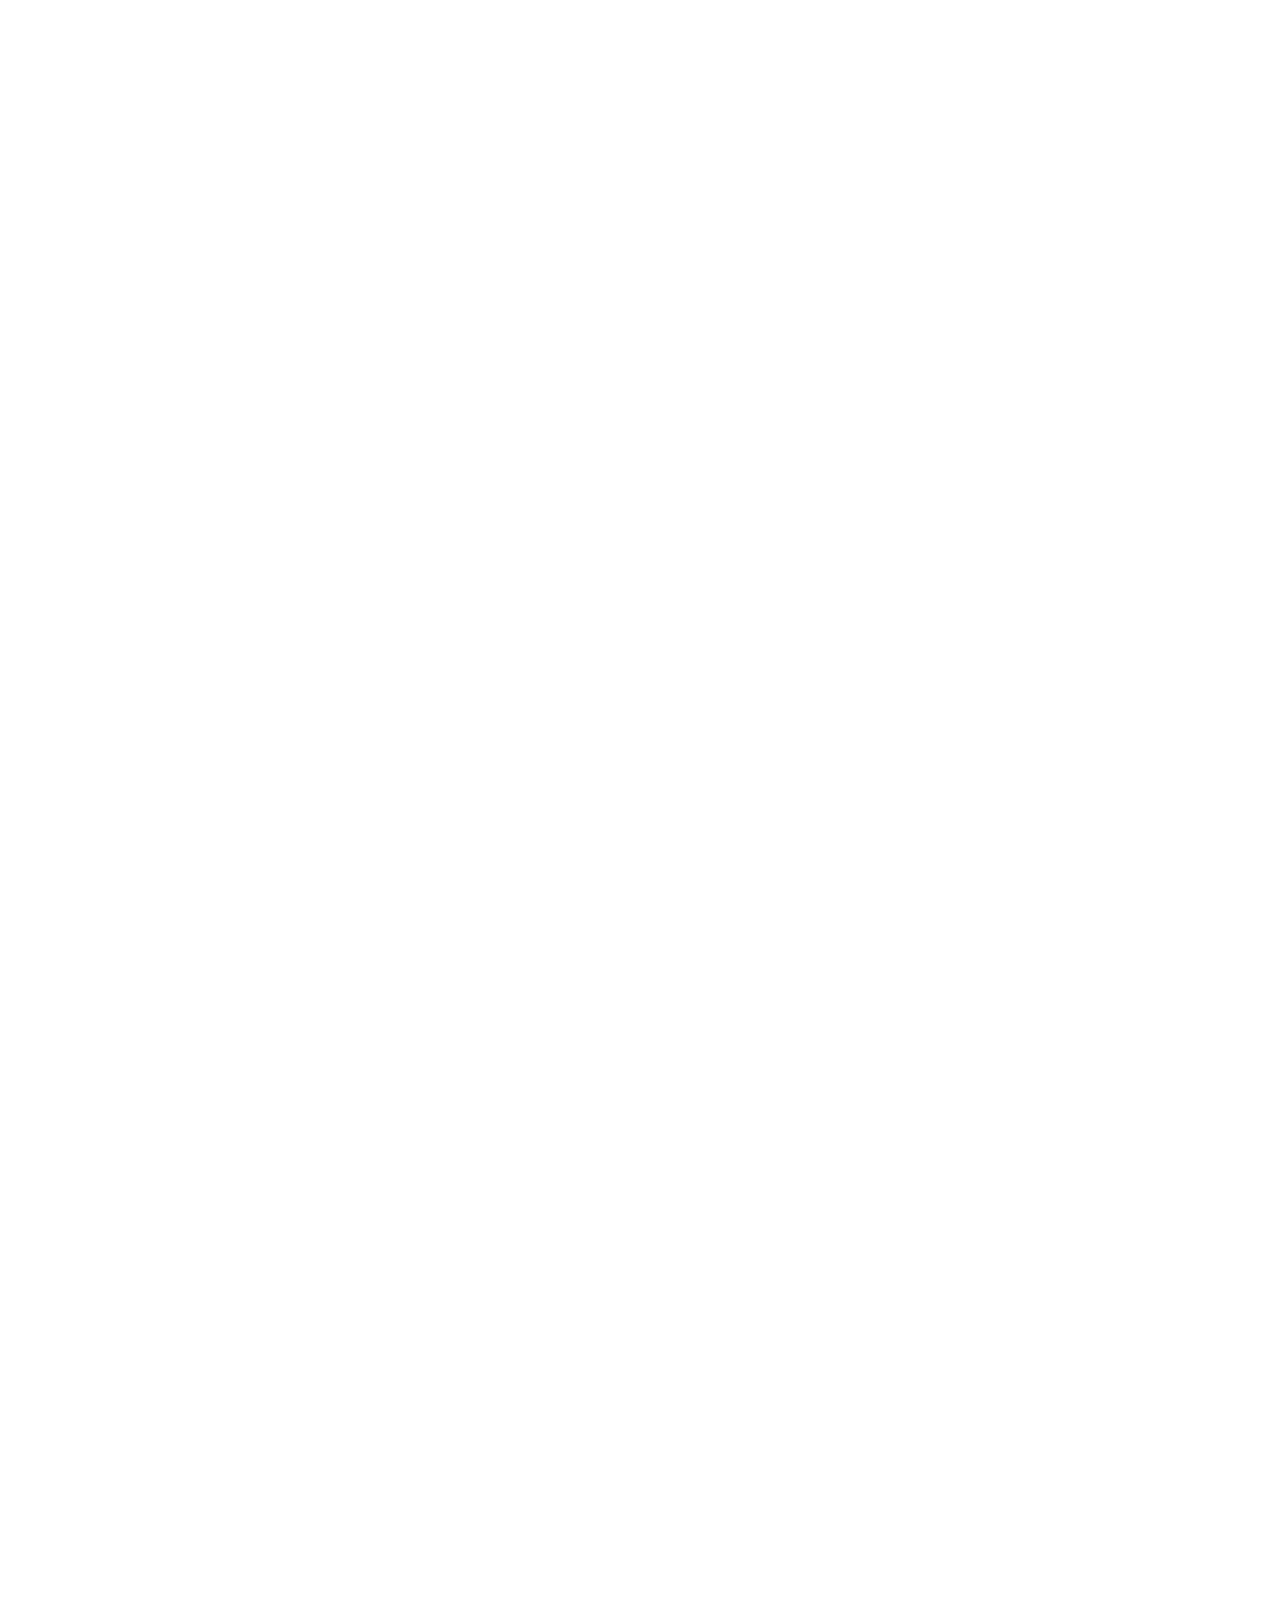
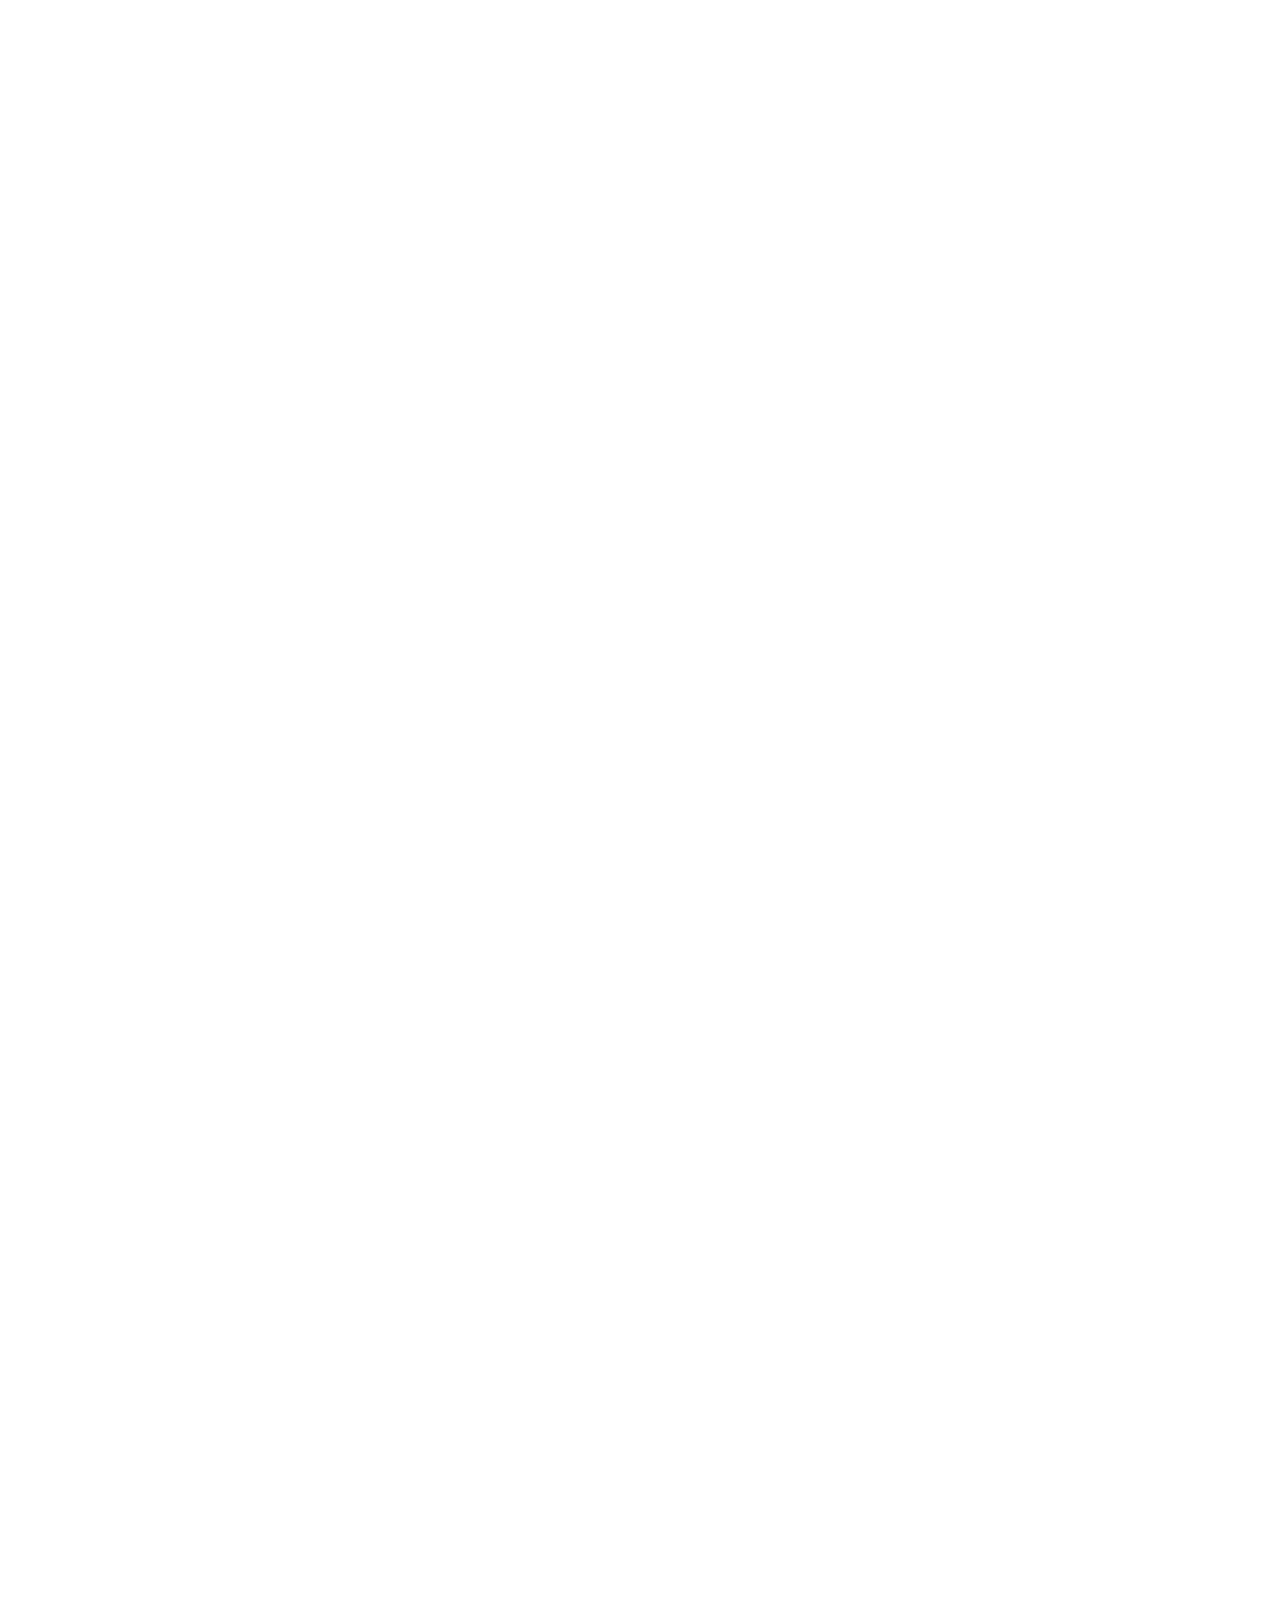
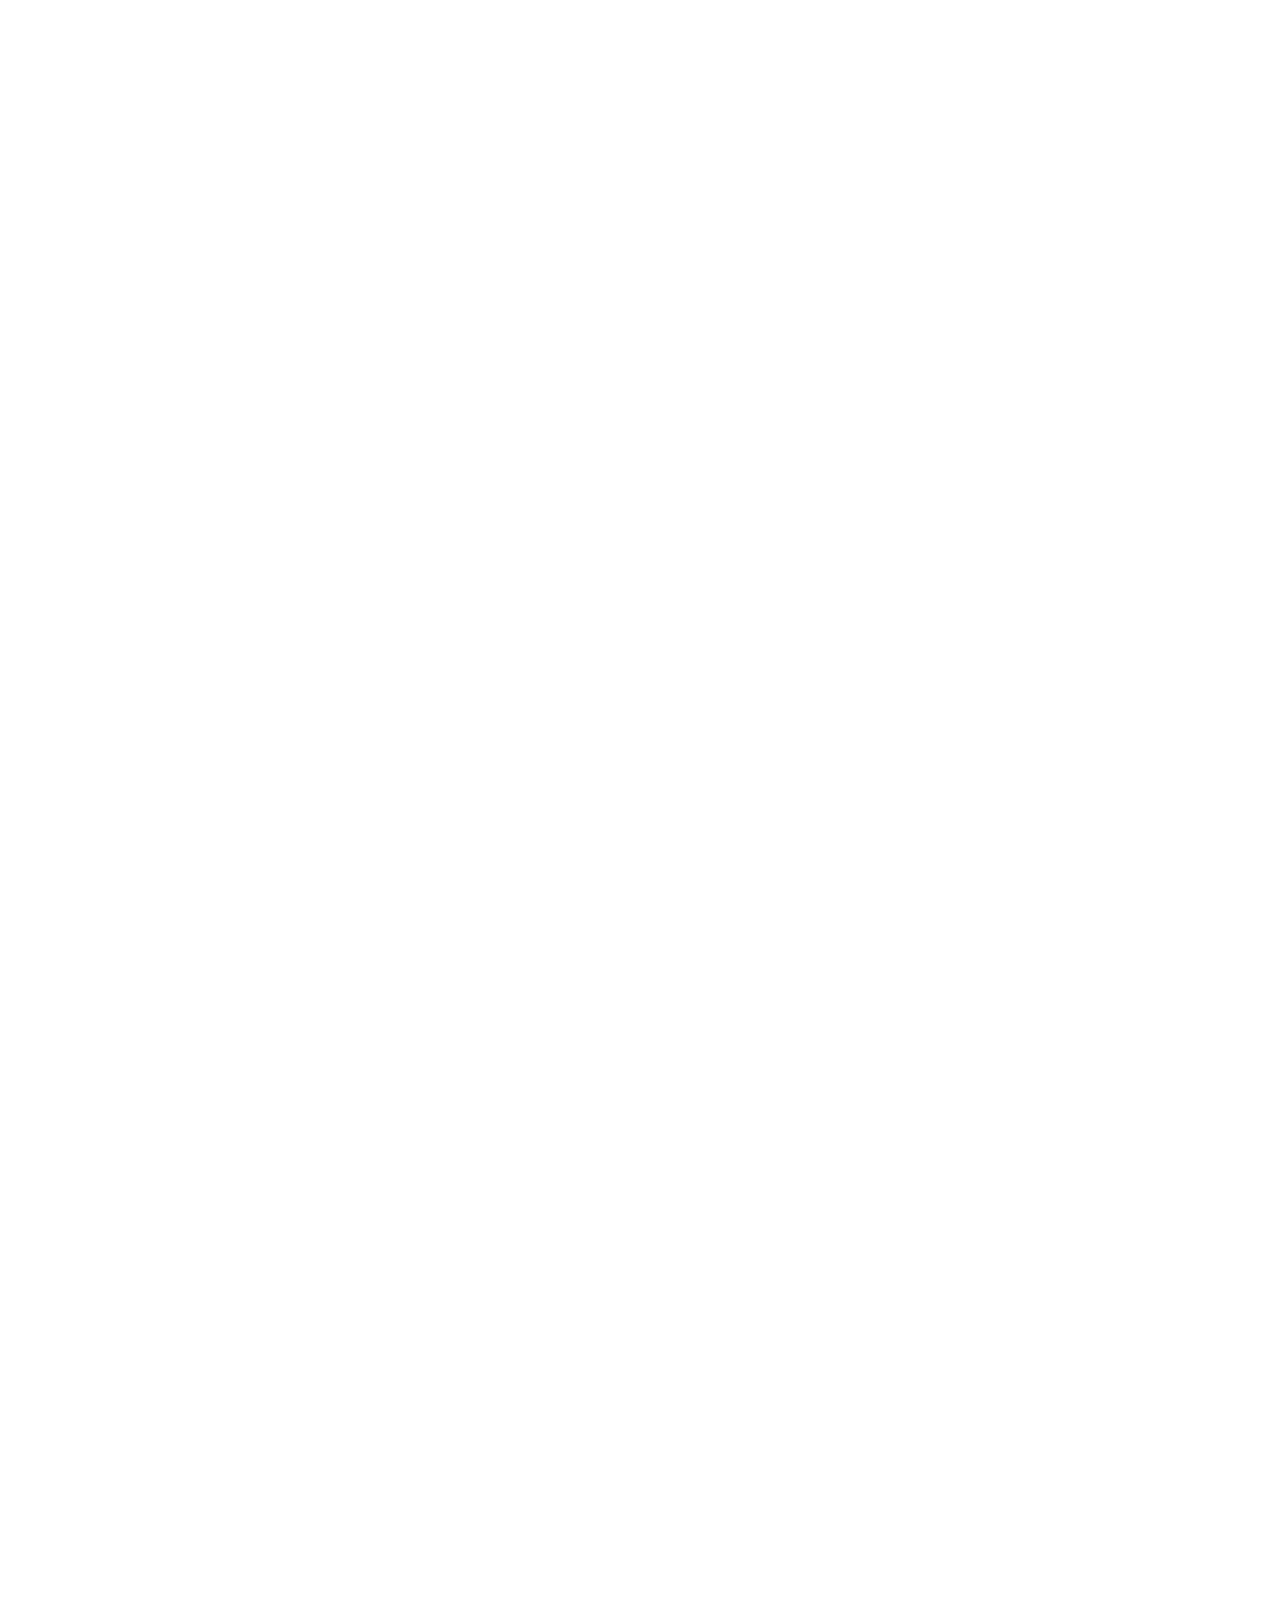
==== commit 682248b6: "Update index.html" ====
--- a/parallel-worlds/index.html
+++ b/parallel-worlds/index.html
@@ -22,7 +22,7 @@
 <body>
 	<div class="top-image">
 		<img src="../img/parallel-worlds/main.jpg" alt="A woman undressing." />
-		<div style="padding-top:56.25%"></div>
+		<div class="top-image-size"></div>
 	</div>
 
 	<article>
--- a/style.css
+++ b/style.css
@@ -7,7 +7,26 @@
 	--inset-max-width:65%;
 	--inset-max-width-quote:400px;
 	--brand:#991f80;
-	--brand-text:#58114a;
+	--brand-fluoro:#e23bc3;
+	--brand-light:#ffb5f1;
+	--brand-lighter:#ffd0f6;
+	--text:#333333;
+}
+@media screen and (max-width:1439px){
+	:root{
+		--inset-breakout:30px;
+		--inset-max-width:40%;
+	}
+}
+
+@media screen and (max-width:767px){
+	:root{
+		--layout-gutter:20px;
+		--inset-breakout:0px;
+		--inset-gutter:0;
+		--inset-min-width:100%;
+		--inset-max-width:100%;
+	}
 }
 
 *{
@@ -18,8 +37,9 @@
 	margin:0;
 	padding:0;
 	font-family:Georgia, Arial, Serif;
-	color:#333333;
+	color:var(--text);
 	overflow-x:hidden;
+	height:100%;
 }
 
 .logo{
@@ -48,15 +68,19 @@
 	bottom:0;
 	left:0;
 	width:100%;
-	height:400px;
+	max-height:400px;
+	height:75%;
 	pointer-events:none;
-	background:linear-gradient(to top, #ffffff 0%, rgba(255, 255, 255, 0) 100%);
+	background:linear-gradient(to top, #ffffff 0%, transparent 100%);
 }
 .top-image img{
 	position:absolute;
 	display:block;
 	width:100%;
 	margin:0 auto;
+}
+.top-image-size{
+	padding-top:56.25%
 }
 
 @media screen and (min-width:768px){
@@ -65,7 +89,7 @@
 	}
 }
 
-article{
+article,.column{
 	max-width:calc(var(--layout-width) + 2*var(--layout-gutter) + 2*var(--inset-breakout));
 	margin:60px auto 0;
 	padding:60px calc(var(--inset-breakout) + var(--layout-gutter)) 60px;
@@ -75,7 +99,8 @@
 }
 
 .editor-note,
-.article-info{
+.article-info,
+.author-voice{
 	font-style:italic;
 	font-size:16px;
 	line-height:24px;
@@ -92,19 +117,51 @@
 	align-items:center;
 	margin:20px 0;
 }
+.article-info-inner {}
 .article-info p{
 	margin-bottom:0;
 }
 
+.author-voice{
+	padding:0 20px;
+	margin:0 auto;
+	max-width:550px;
+}
+
 .author-pic{
 	display:block;
-	width:100px;
-	height:100px;
+	width:102px;
+	height:102px;
 	border-radius:100px;
 	border:2px solid var(--brand);
 	margin-right:20px;
 }
-.article-info-inner {}
+
+.author-pic + h2 {
+	padding-top:14px;
+	margin-bottom:0;
+}
+.author-pic + h2::after{
+	display:none;
+}
+
+article .author-pic {
+	clear:right;
+	float:left;
+	margin-bottom:20px;
+}
+article .author-pic + p {
+	clear: right;
+}
+article .author-pic-right {
+	clear:left;
+	float:right;
+	margin-right:0;
+	margin-left:20px;
+}
+article .author-pic-right + p {
+	clear:left;
+}
 
 article section:first-of-type > p:first-child::first-letter{
 	float:left;
@@ -118,6 +175,22 @@
 	text-align:justify;
 }
 
+article a{
+	text-decoration:none;
+	box-shadow: inset 0 -2px 0 var(--brand-light);
+	font-style:inherit;
+	background:linear-gradient(to right, var(--brand-fluoro) 0, var(--brand-fluoro) 33%, var(--text) 67%, var(--text) 100%);
+	background-size:300% 100%;
+	background-position:100% 0;
+	transition:background 0.6s;
+	color:transparent;
+	background-clip:text;
+	-webkit-background-clip:text;
+}
+article a:hover{
+	background-position:0 0
+}
+
 article img{
 	display:block;
 	max-width:100%;
@@ -129,18 +202,19 @@
 	height:1px;
 	margin:40px 0;
 	border:none;
-	background:linear-gradient(to left, #ffffff 0%, #ffffff 10%, var(--brand) 40%, var(--brand) 60%, #ffffff 90%, #ffffff 100%);
+	background:linear-gradient(to left, transparent 0%, transparent 10%, var(--brand) 40%, var(--brand) 60%, transparent 90%, transparent 100%);
 	position:relative;
 	overflow:visible;
 }
 
 .highlight{
-	font-style:inherit;
-	background:#ffd0f6;
+	font-style:normal;
+	background:var(--brand-lighter);
 	transition:background 0.3s;
+	text-decoration:none;
 }
 .highlight:hover{
-	background:#ffb5f1;
+	background:var(--brand-light);
 }
 
 .image-caption{
@@ -219,10 +293,14 @@
 .inset-center img{
 	margin:0 auto;
 }
+.inset-center .inset-inner {
+	margin: 0 auto;
+}
 
 .image-inset{
 	margin-top:20px;
 	margin-bottom:20px;
+	display:flex;
 }
 .image-inset img{
 	margin:0 auto;
@@ -235,7 +313,7 @@
 .pullquote-inset blockquote{
 	padding:10px 20px 20px;
 	border-top:3px solid var(--brand);
-	background:#ffd0f6;
+	background:var(--brand-lighter);
 	border-radius:0 0 20px 20px;
 }
 .pullquote-inset blockquote p{
@@ -266,21 +344,114 @@
 	transform:none;
 }
 
-
-
-@media screen and (max-width:1023px){
-	:root{
-		--inset-breakout:30px;
-		--inset-max-width:40%;
-	}
+.homepage-top {
+	background:var(--brand);
+	color:#ffffff;
+	height:100vh;
+	position:relative;
+}
+@keyframes homepage-image-fade-in{
+	0%{
+		filter:blur(10px);
+		opacity:0;
+	}
+	20%{
+		filter:blur(10px);
+		opacity:0;
+	}
+	100%{
+		filter:blur(1px);
+		opacity:0.2;
+	}
+}
+.homepage-top-image{
+	object-fit:cover;
+	object-position:50% 50%;
+	width:100%;
+	height:100%;
+	opacity:0;
+	animation:homepage-image-fade-in 2s forwards;
+}
+.homepage-top-inside{
+	position:absolute;
+	top:50%;
+	right:50%;
+	transform:translate(50%, -50%);
+	max-width:1500px;
+	padding:0 40px;
+	display:flex;
+	align-items:center;
+}
+.homepage-heart {
+	width:15vw;
+	margin-right:3vw;
+	border-radius:100%;
+	box-shadow: 0 0 10vmin rgba(0, 0, 0, 0.4);
+}
+.homepage-top h1 {
+	text-align:start;
+	font-size:7vw;
+	margin:0;
+	text-shadow:0 0 50px rgba(0, 0, 0, 0.4);
 }
 
 @media screen and (max-width:767px){
-	:root{
-		--layout-gutter:20px;
-		--inset-breakout:0px;
-		--inset-gutter:0;
-		--inset-min-width:100%;
-		--inset-max-width:100%;
-	}
-}
+	.homepage-top-inside{
+		flex-wrap:wrap;
+		flex-direction:column-reverse;
+		min-width:75%;
+	}
+	.homepage-heart{
+		width:40vmin;
+		margin:40px auto;
+	}
+	.homepage-top h1 {
+		width:100%;
+		font-size:50px;
+		text-align:center;
+		text-shadow:0 0 20px rgba(0, 0, 0, 0.4);
+	}
+}
+
+.article-list{
+	display:grid;
+	grid-template-columns: repeat(auto-fit, minmax(400px, 1fr));
+	grid-gap:50px;
+	margin:60px auto;
+	max-width:1000px;
+}
+.article-box{
+	display:block;
+	position:relative;
+}
+.article-box-size{
+	padding-top:56.25%;
+}
+.article-box-image{
+	display:block;
+	position:absolute;
+	width:100%;
+	height:100%;
+	object-fit:cover;
+	object-position:50% 50%;
+	opacity:0.6;
+	filter:blur(3px);
+}
+.article-box-inside{
+	position:absolute;
+	width:100%;
+	height:100%;
+	left:0;
+	bottom:0;
+}
+.article-box-title{
+	color:var(--brand);
+	position:absolute;
+	width:100%;
+	top:50%;
+	transform:translateY(-50%);
+	text-align:center;
+	padding:0 20px;
+	font-size:50px;
+	margin:0;
+}
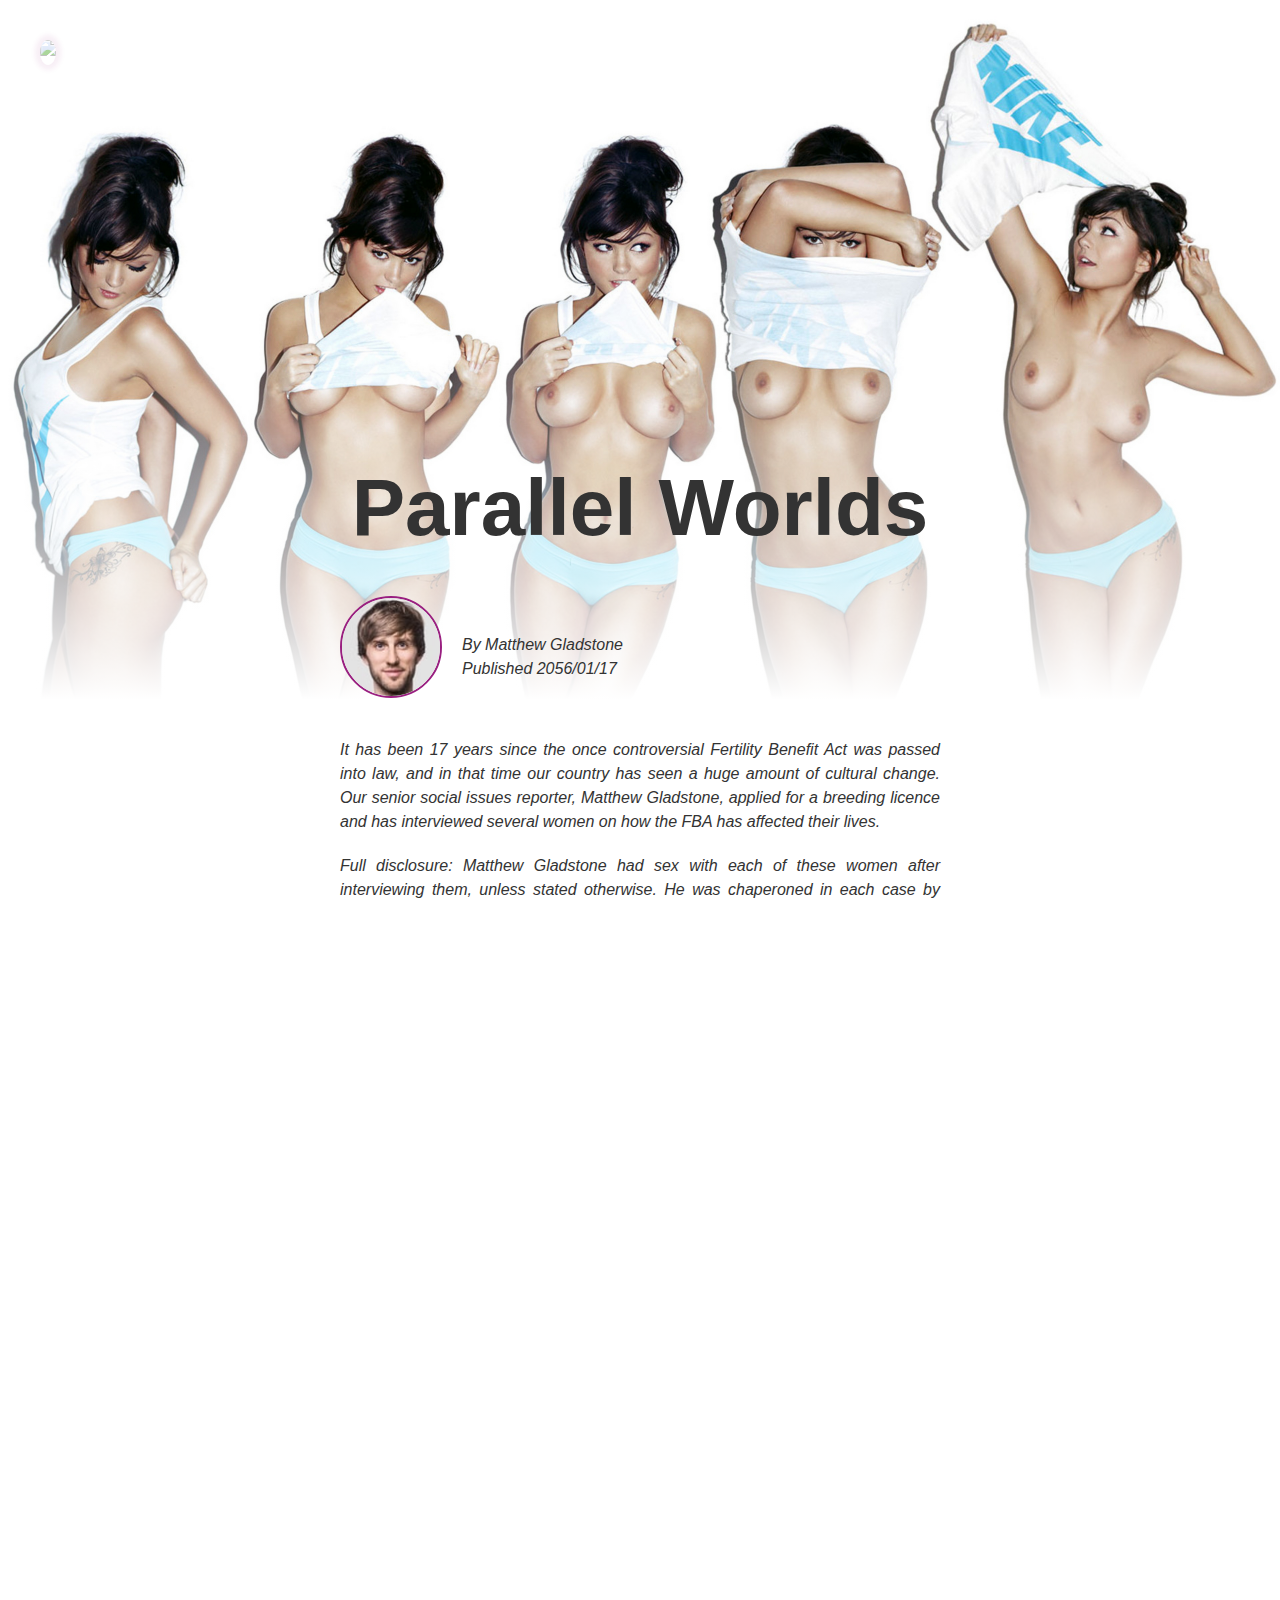
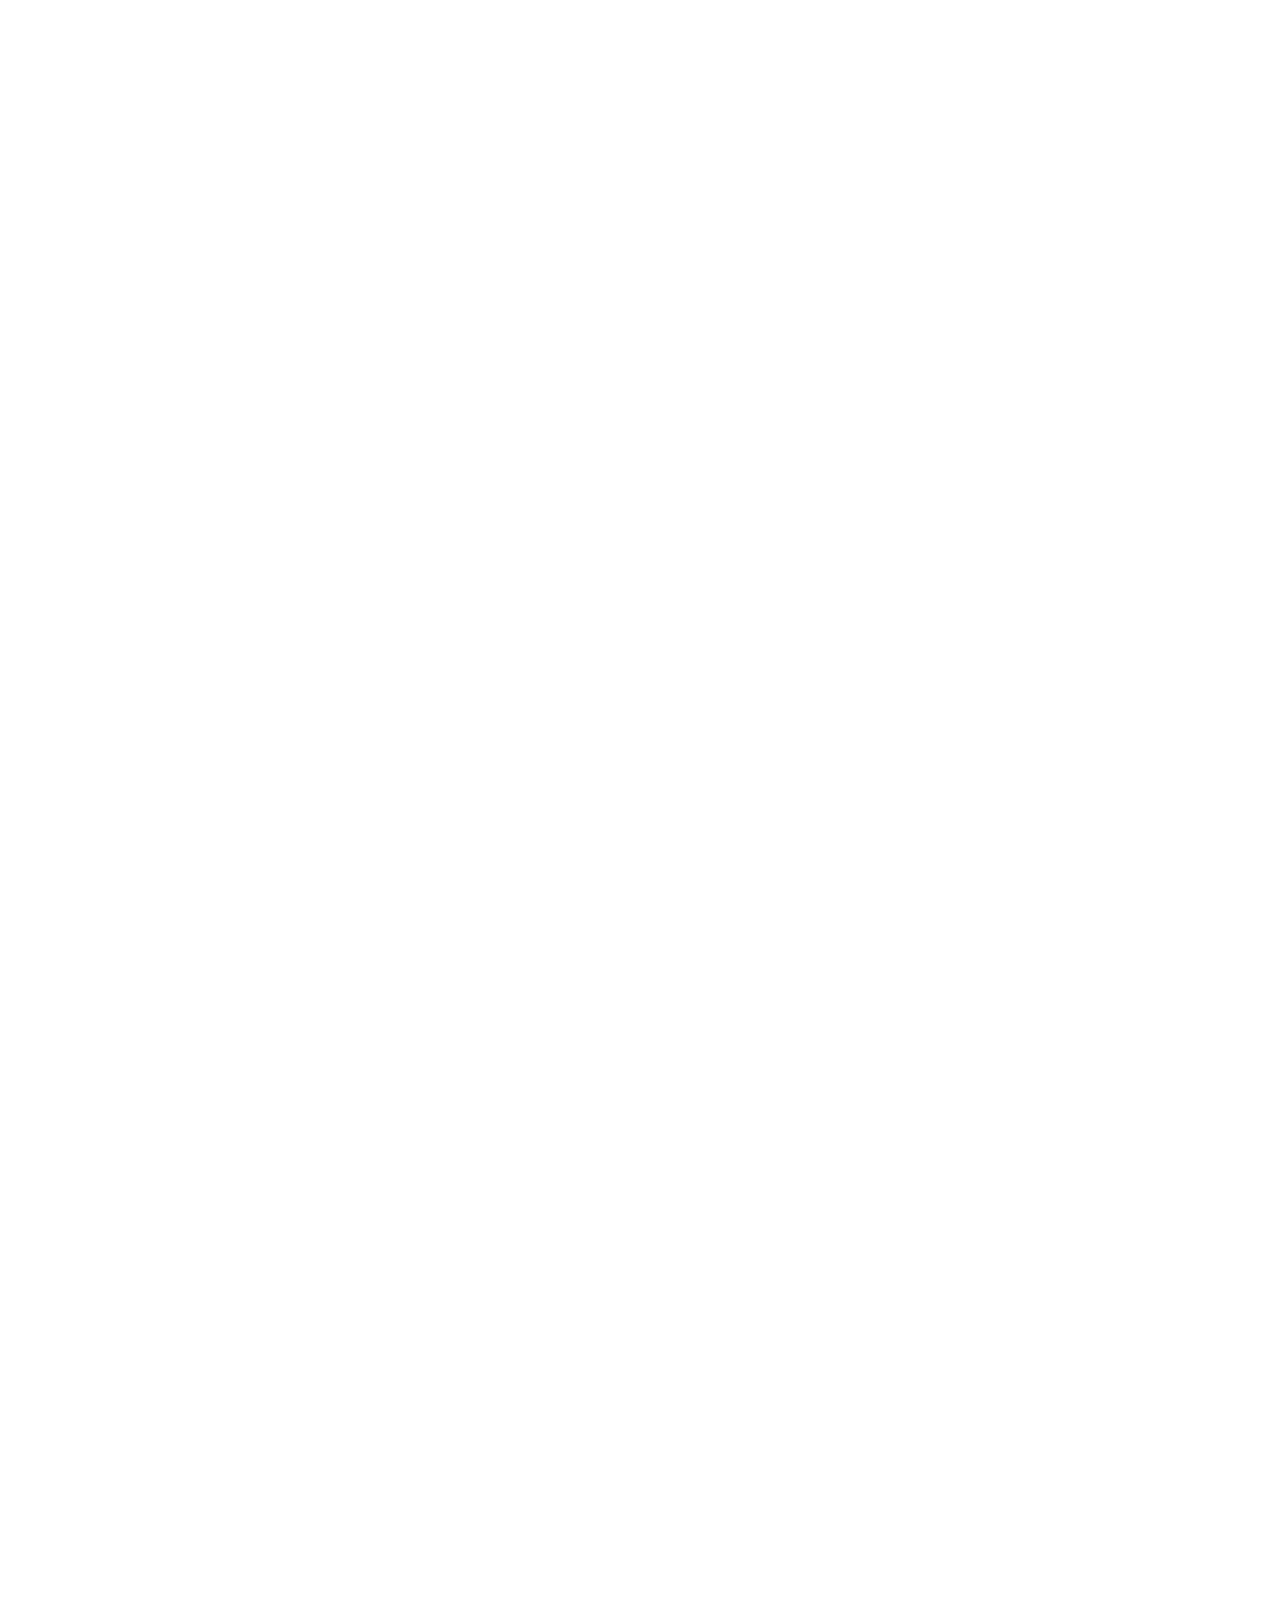
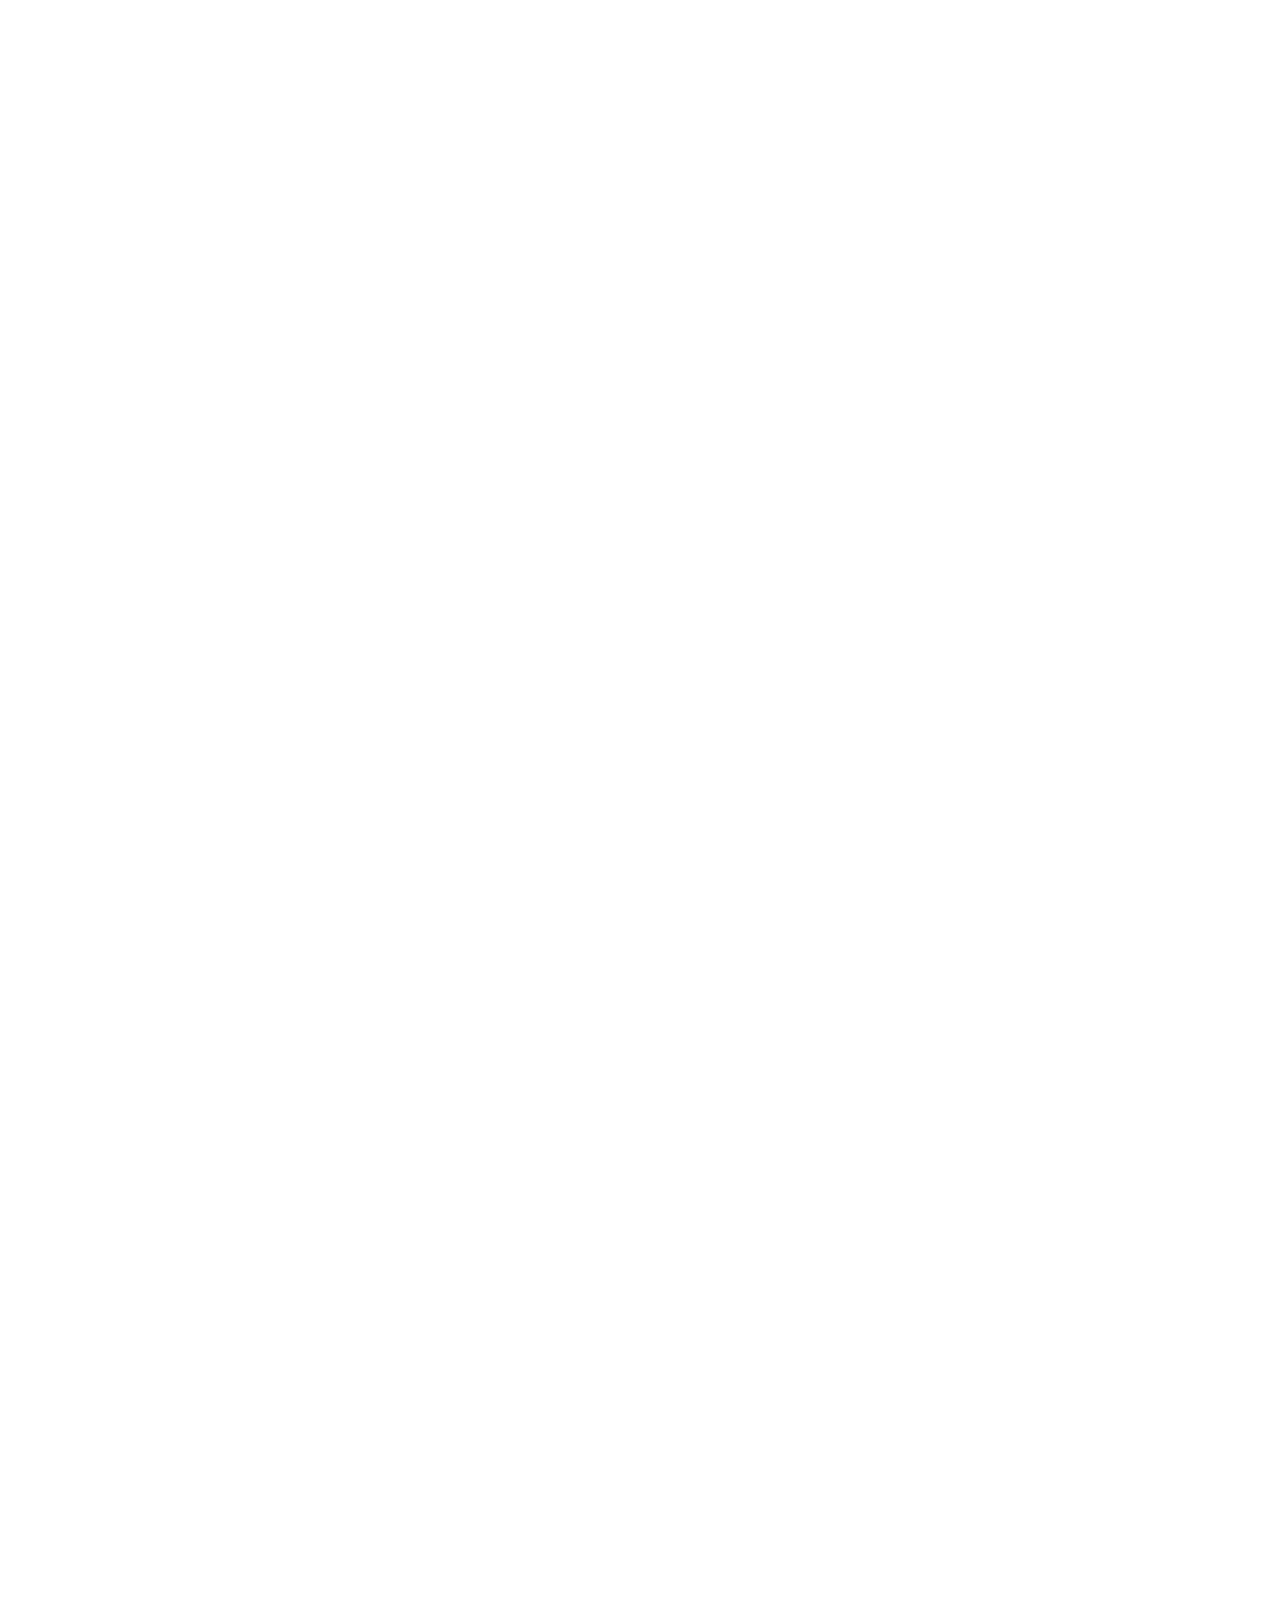
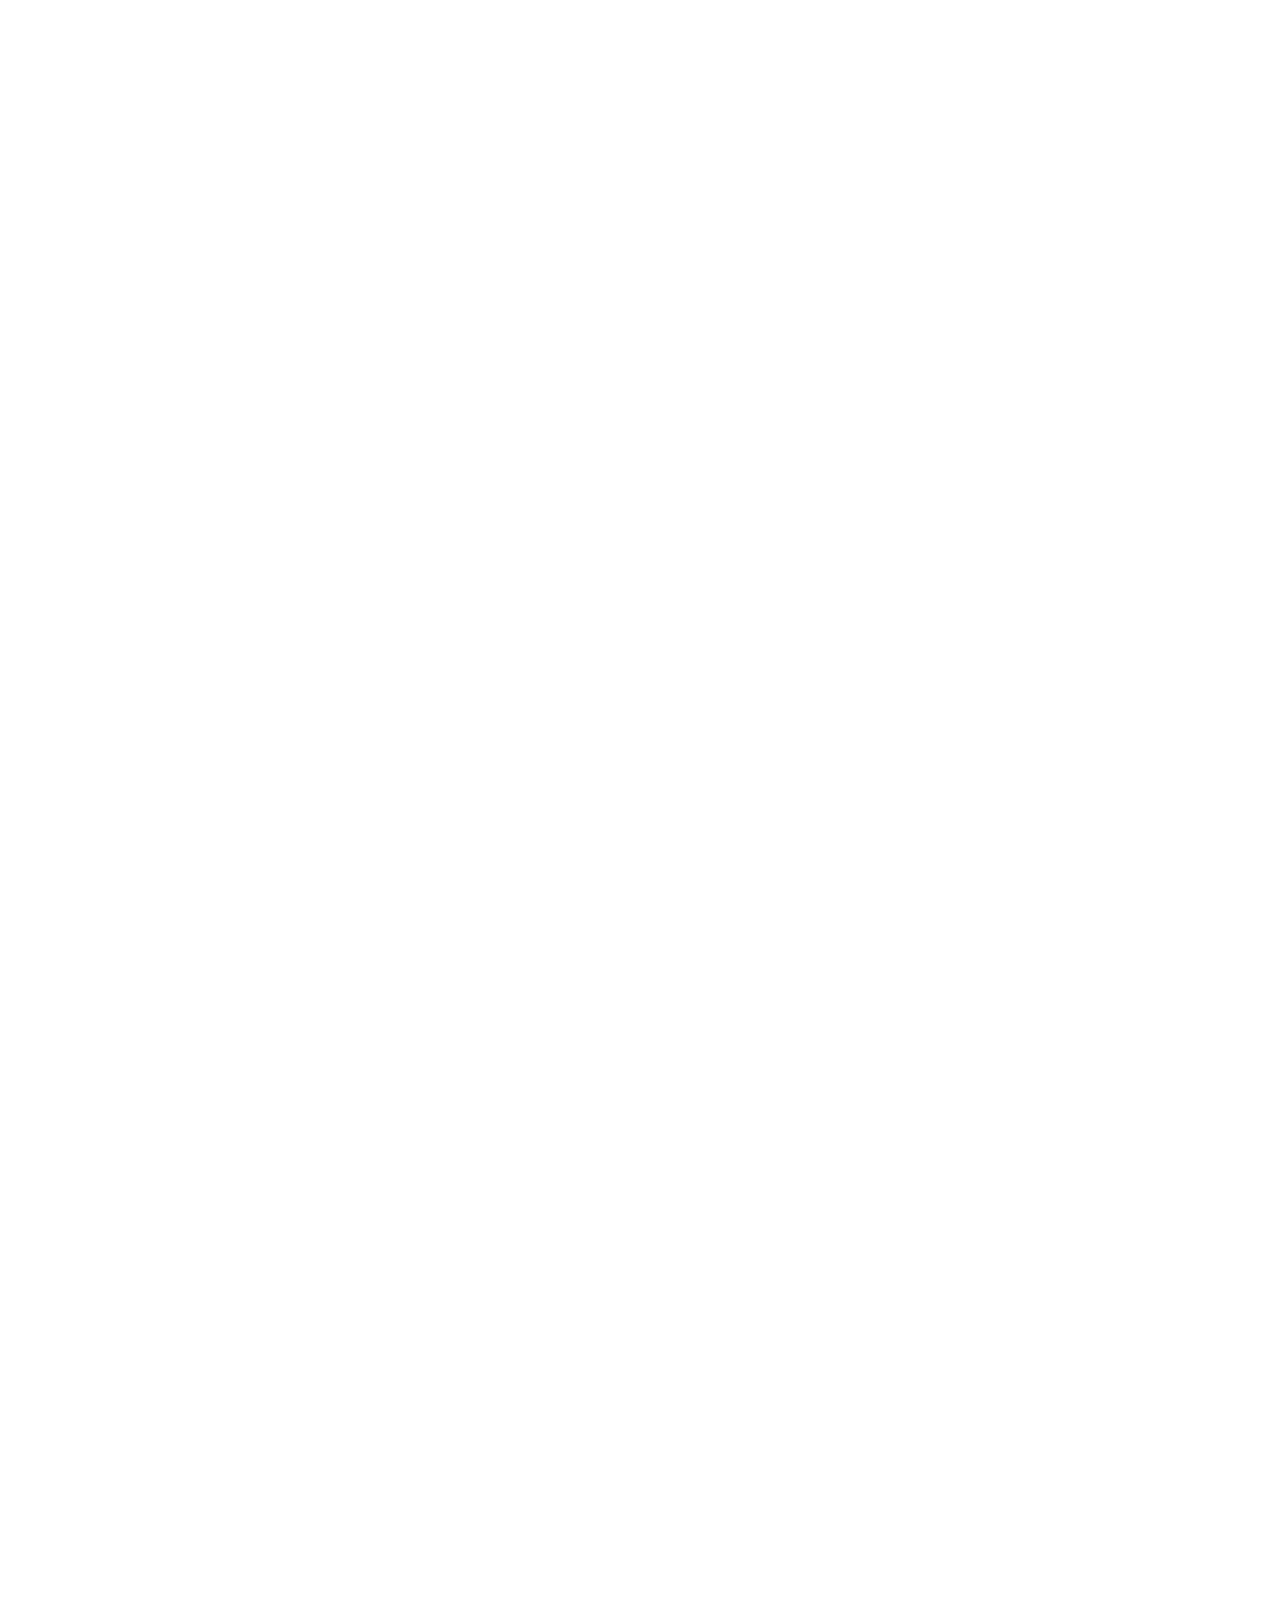
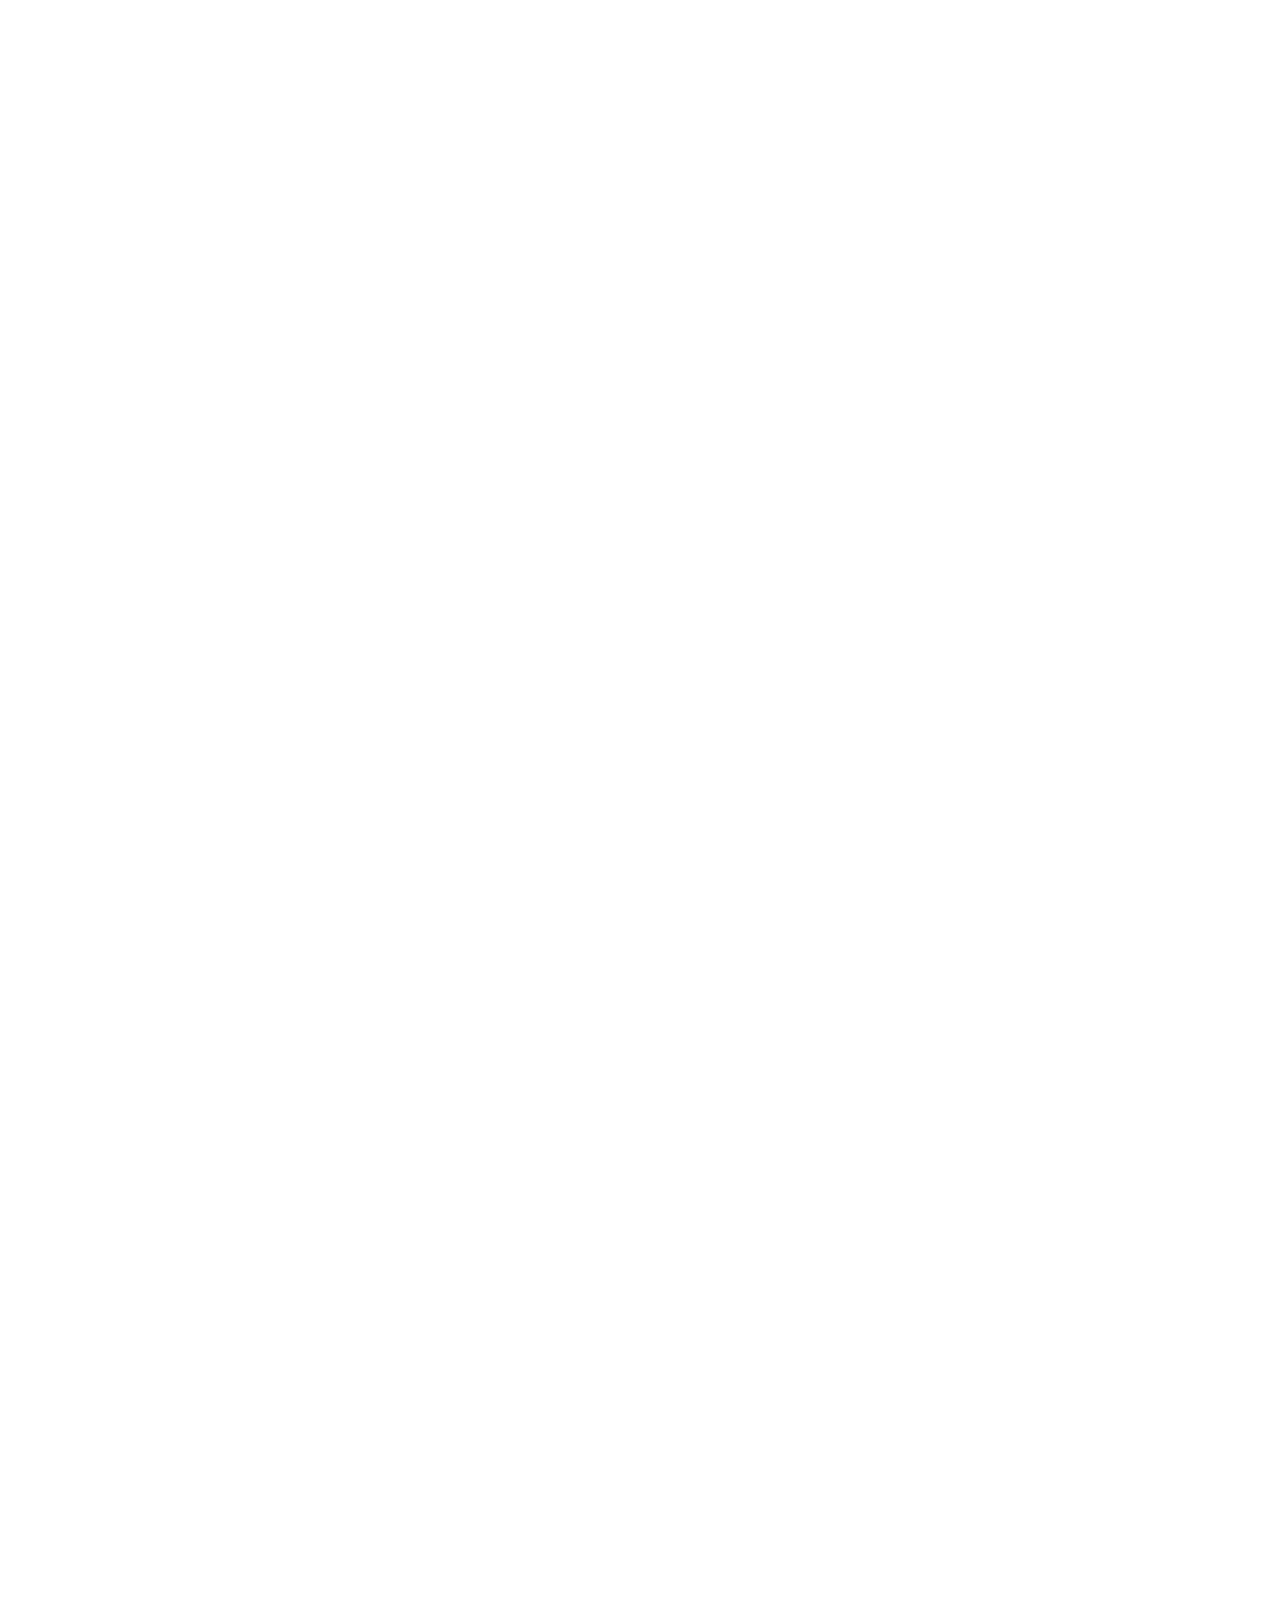
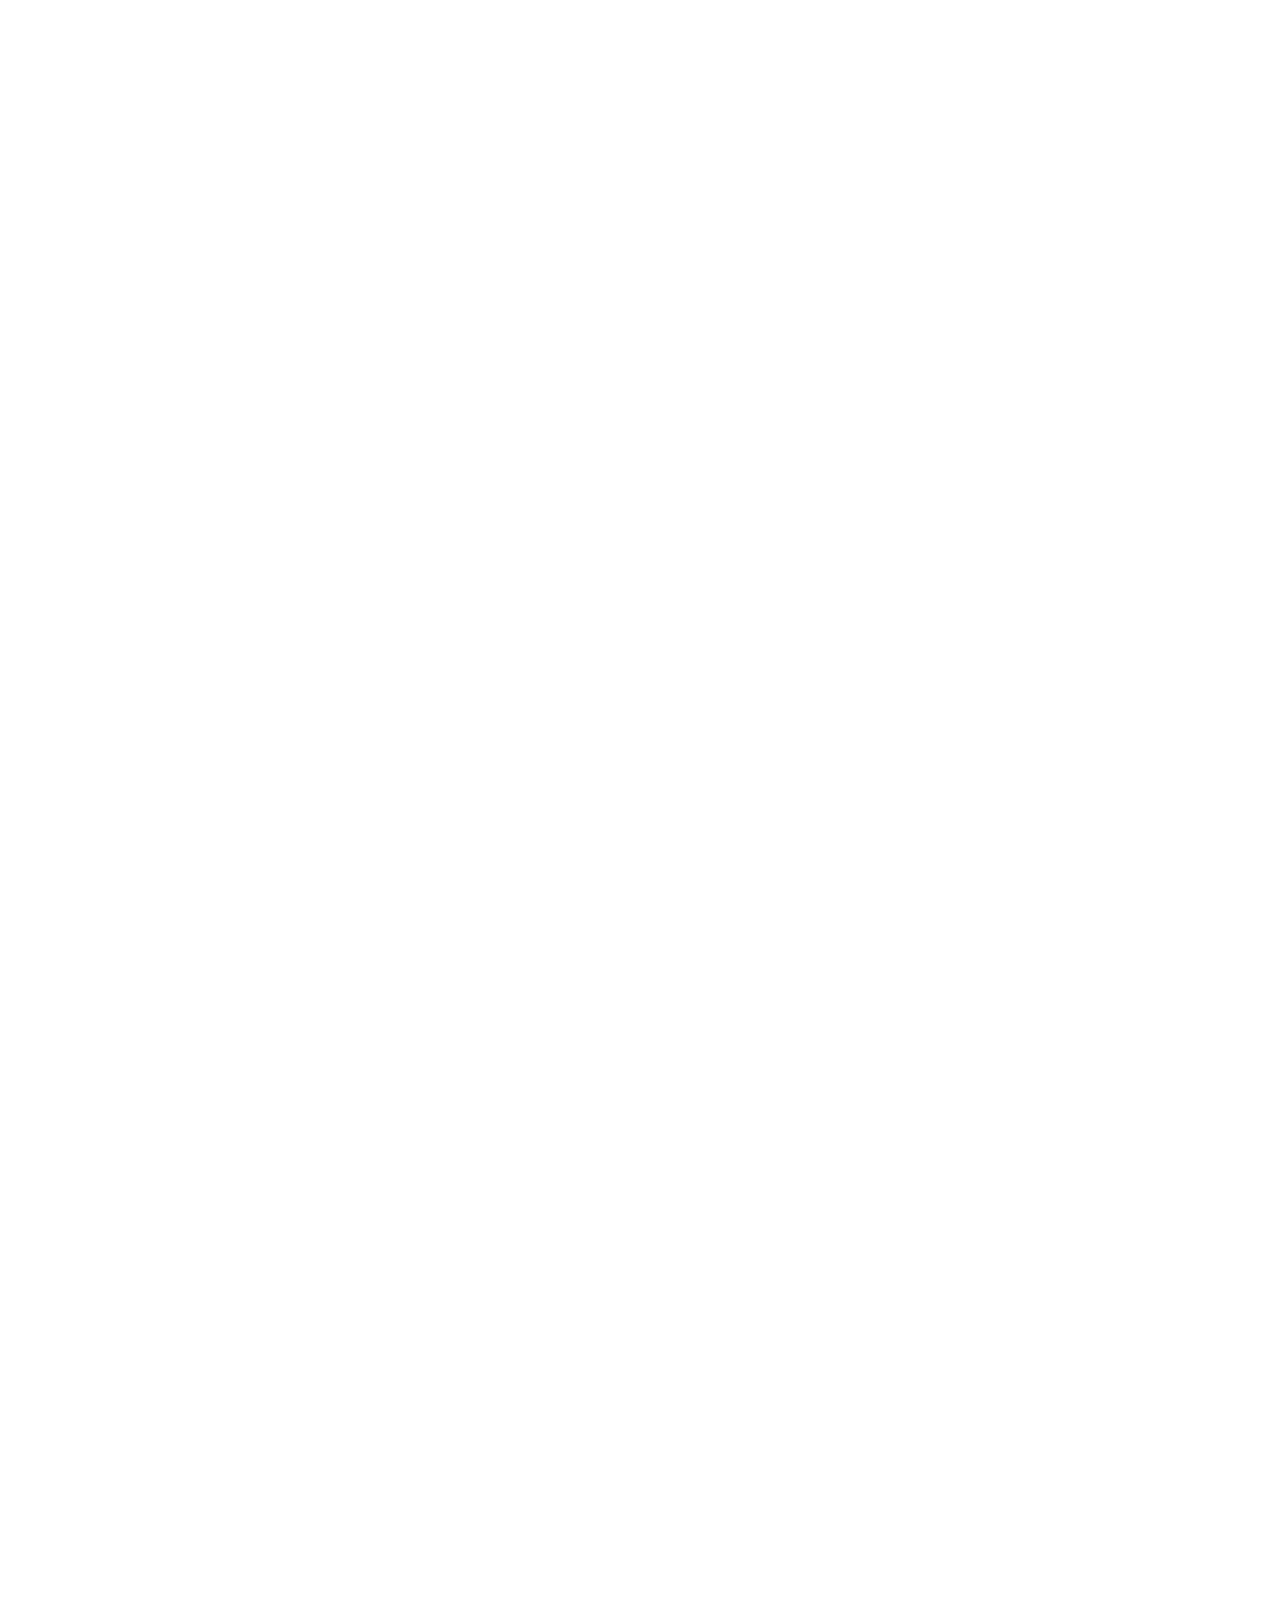
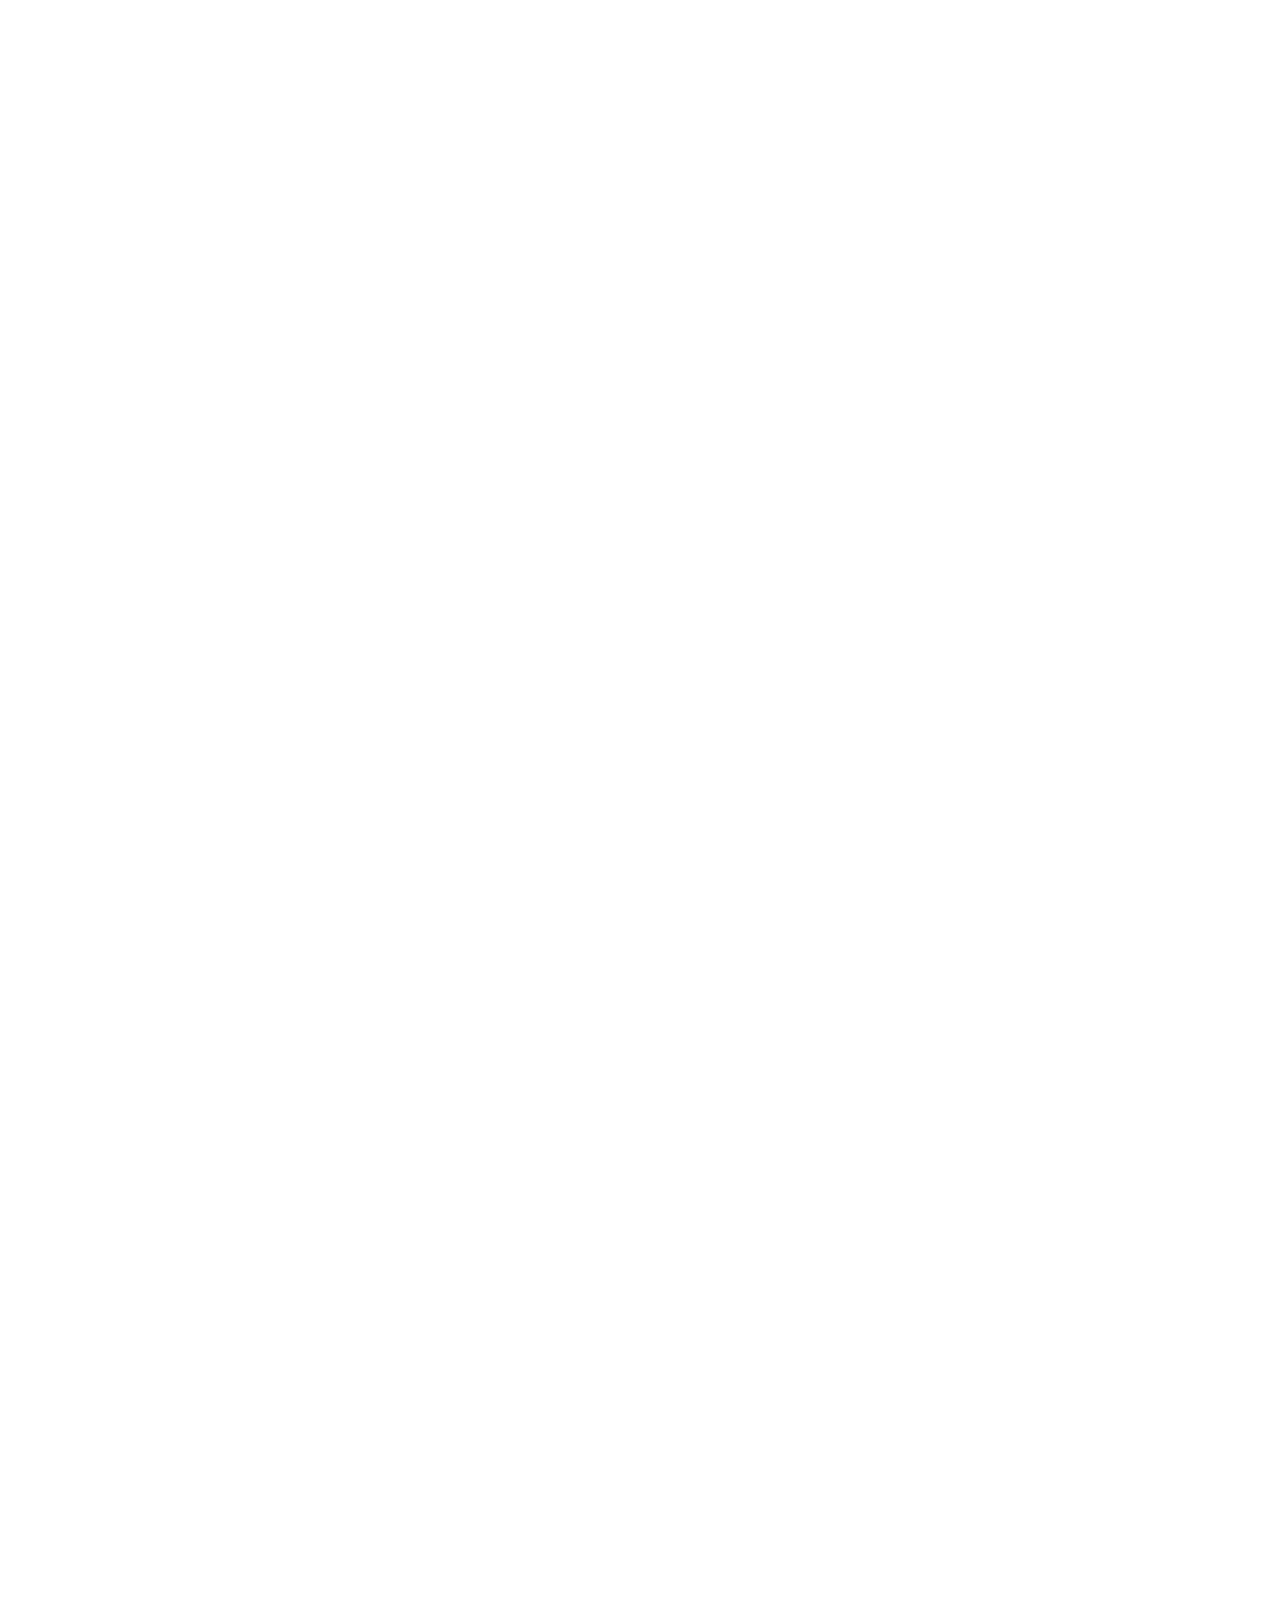
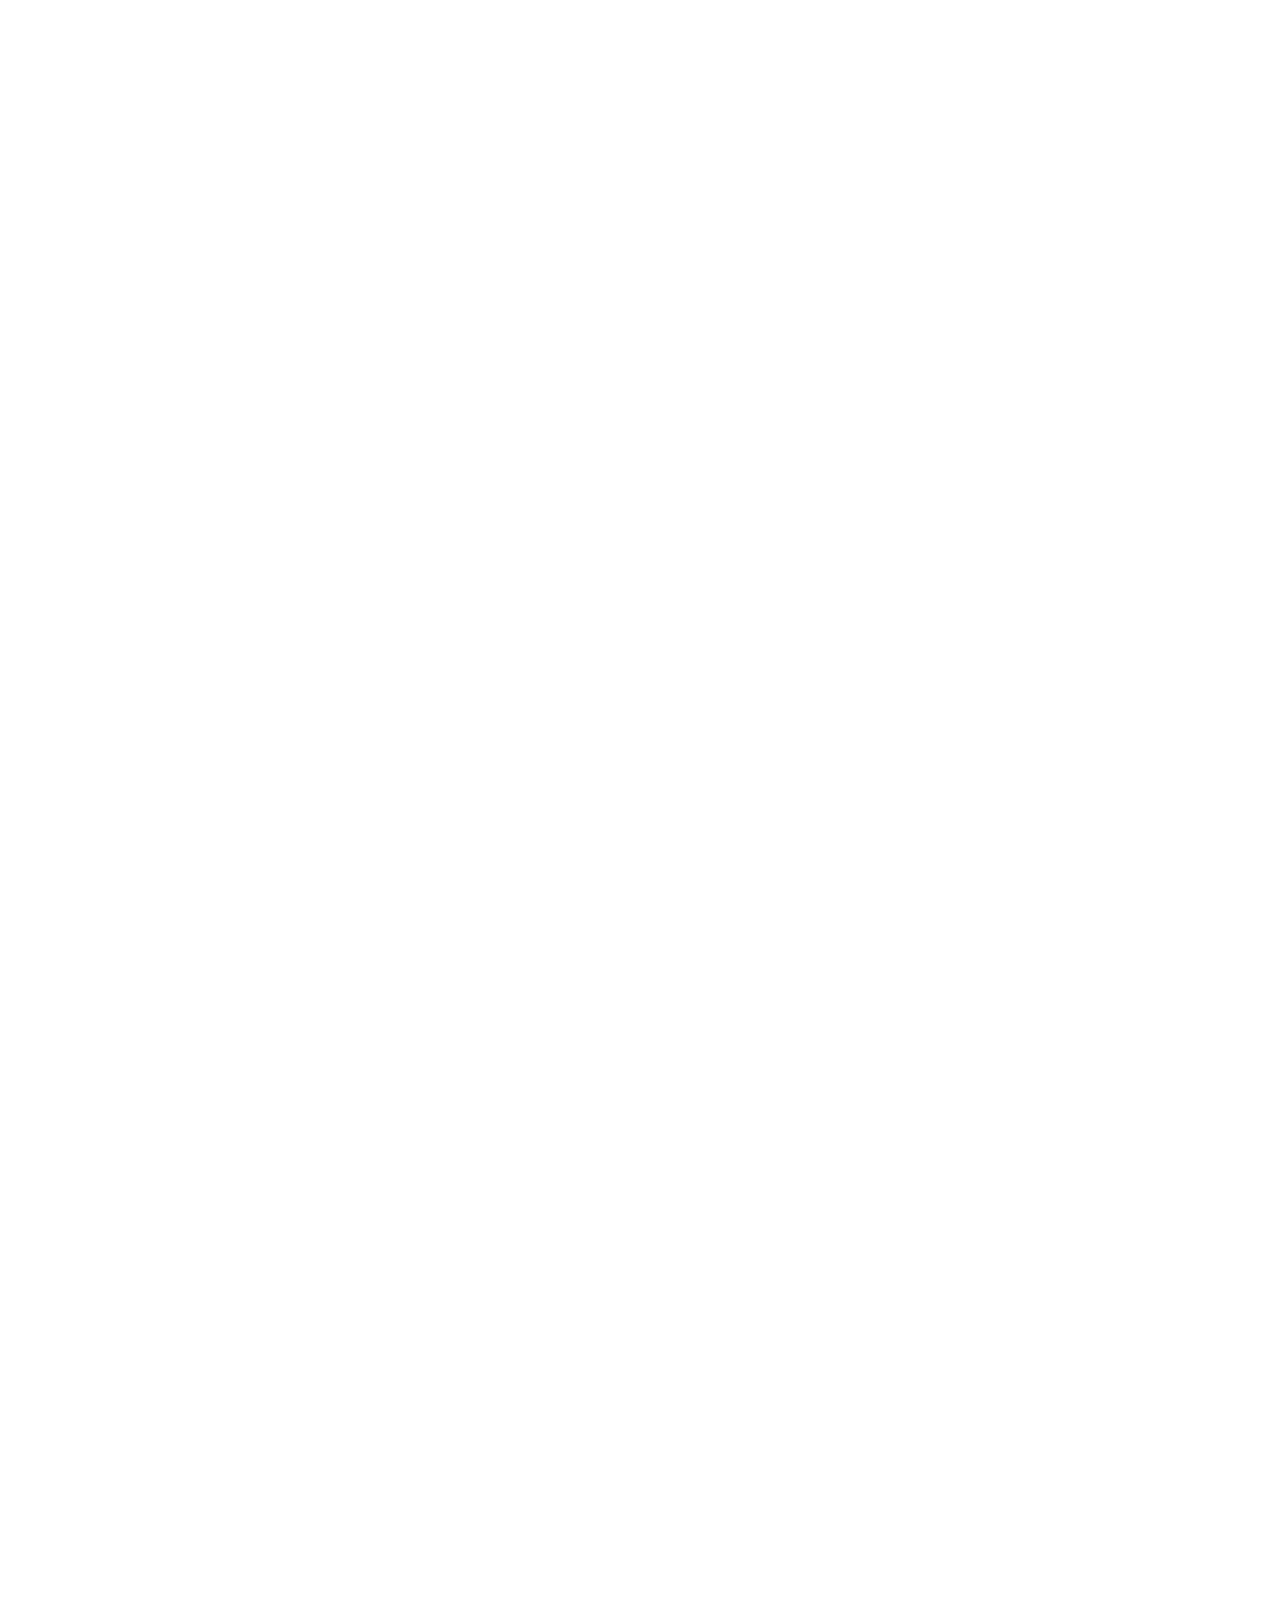
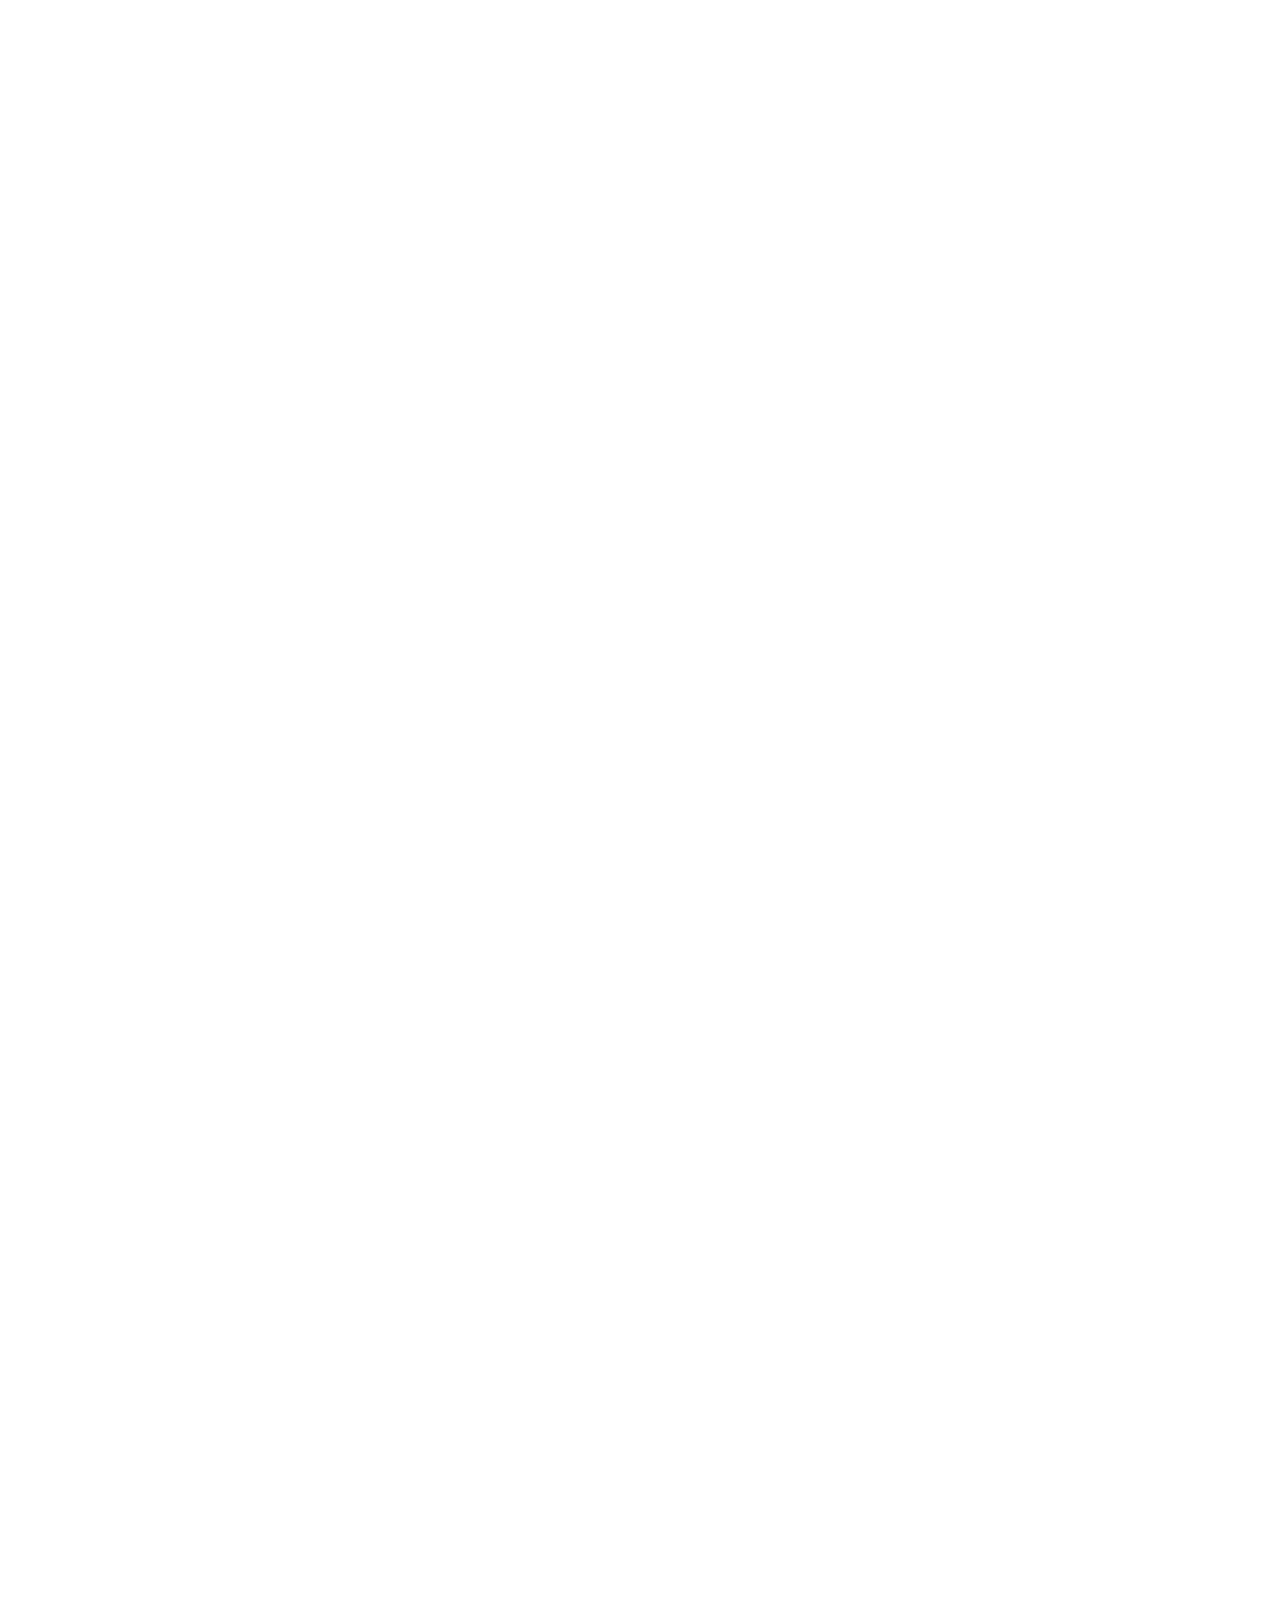
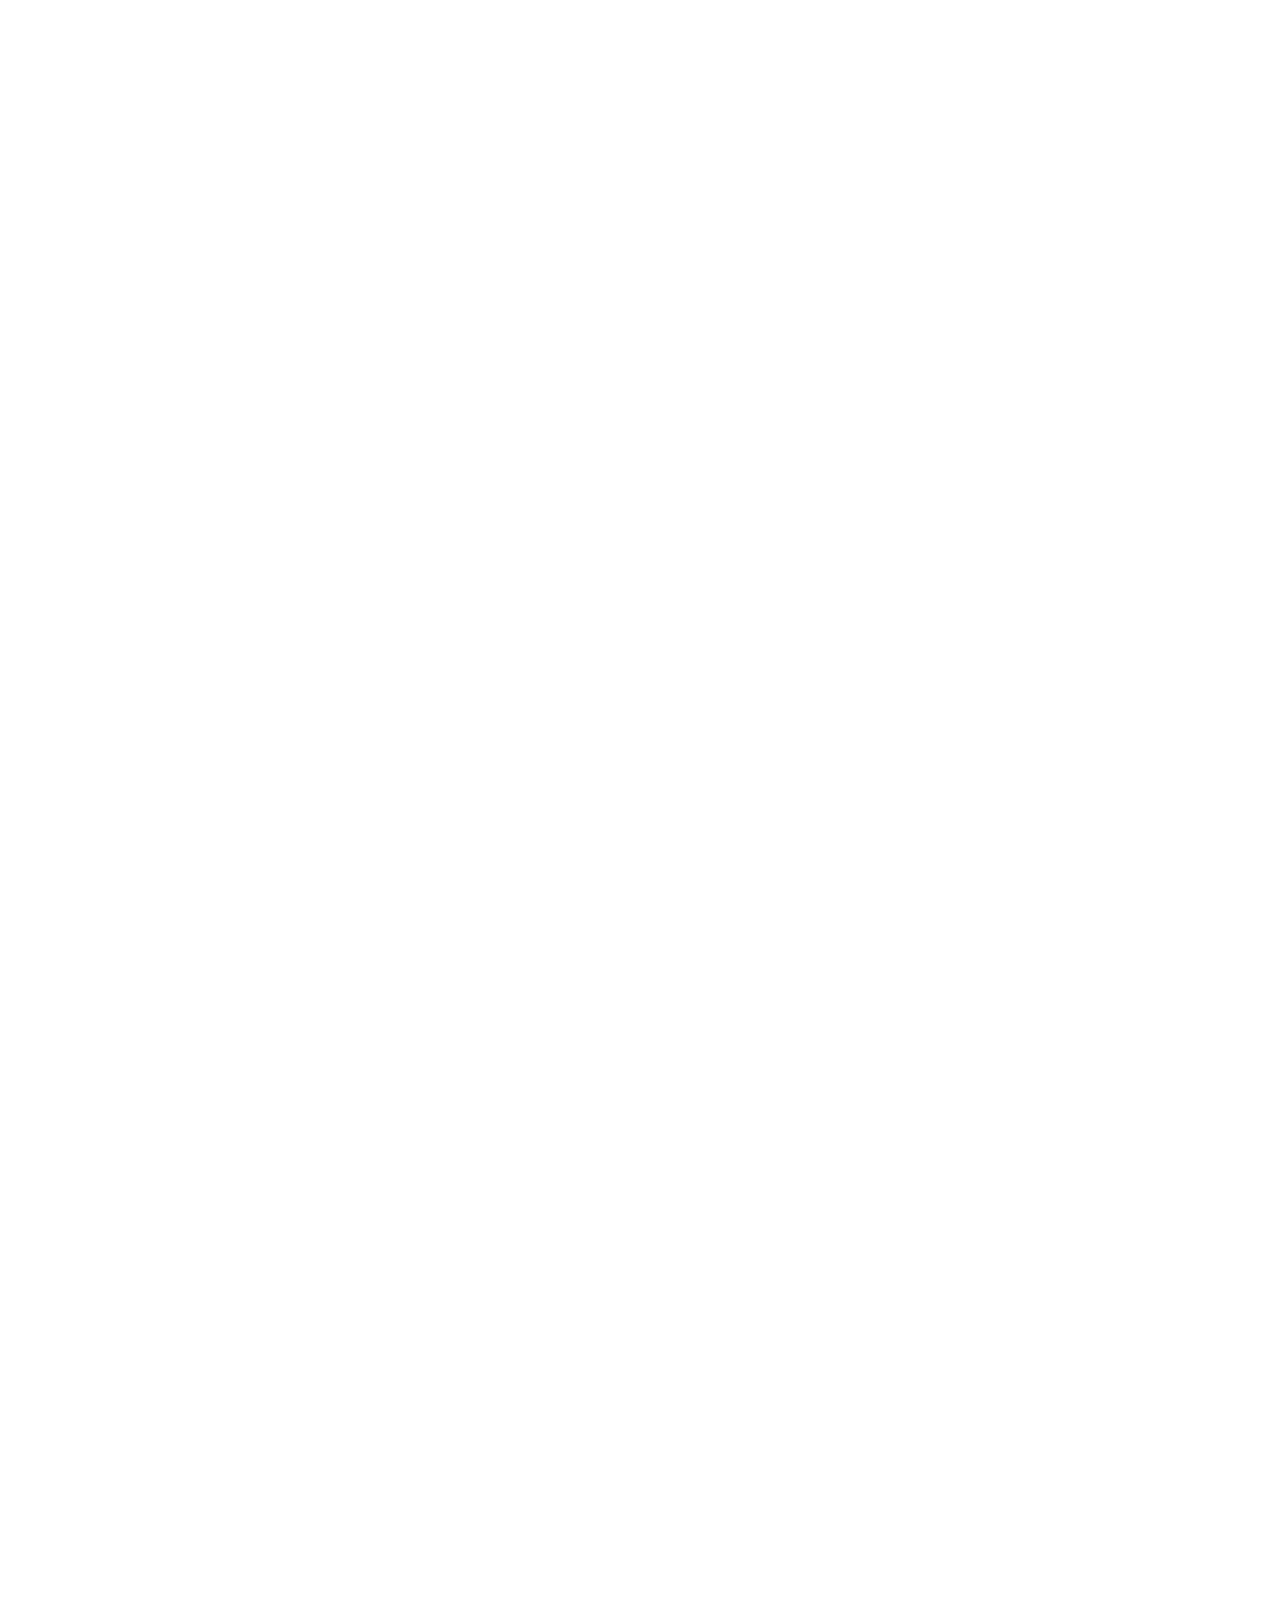
==== commit e7ac450b: "Update index.html" ====
--- a/parallel-worlds/index.html
+++ b/parallel-worlds/index.html
@@ -20,6 +20,10 @@
 </head>
 
 <body>
+	<a href="../" class="link-home">
+		<img src="../img/heart.png" />
+	</a>
+
 	<div class="top-image">
 		<img src="../img/parallel-worlds/main.jpg" alt="A woman undressing." />
 		<div class="top-image-size"></div>
--- a/style.css
+++ b/style.css
@@ -355,10 +355,6 @@
 		filter:blur(10px);
 		opacity:0;
 	}
-	20%{
-		filter:blur(10px);
-		opacity:0;
-	}
 	100%{
 		filter:blur(1px);
 		opacity:0.2;
@@ -370,7 +366,9 @@
 	width:100%;
 	height:100%;
 	opacity:0;
-	animation:homepage-image-fade-in 2s forwards;
+}
+.homepage-top-image.show{
+	animation:homepage-image-fade-in 1.5s forwards;
 }
 .homepage-top-inside{
 	position:absolute;
@@ -455,3 +453,24 @@
 	font-size:50px;
 	margin:0;
 }
+
+.link-home{
+	position:fixed;
+	z-index:1;
+	top:40px;
+	left:40px;
+	display:block;
+}
+
+.link-home img{
+	display:block;
+	height:25px;
+	border-radius:100%;
+	box-shadow:0 0 5px 5px rgba(153, 31, 128, 0.15);
+	opacity:0.5;
+	transition:all 0.3s;
+}
+
+.link-home:hover img{
+	opacity:1;
+}
